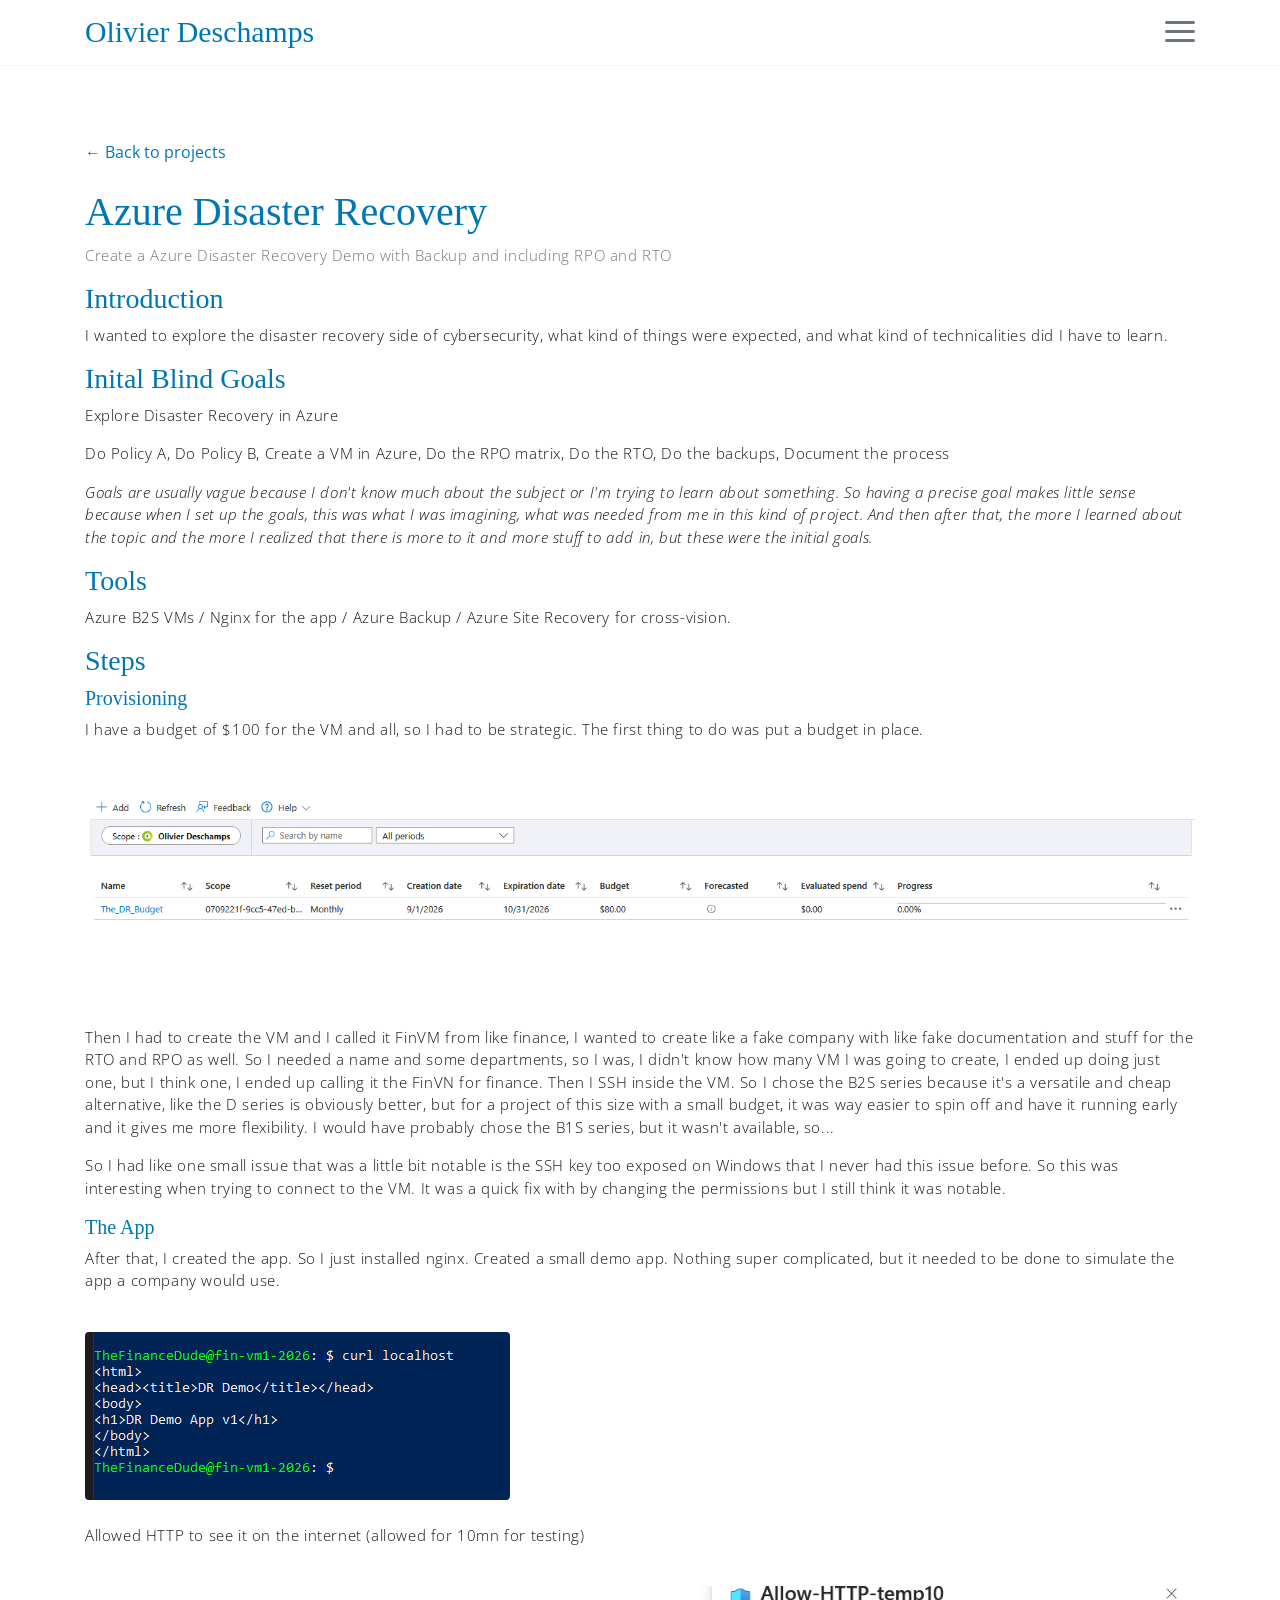
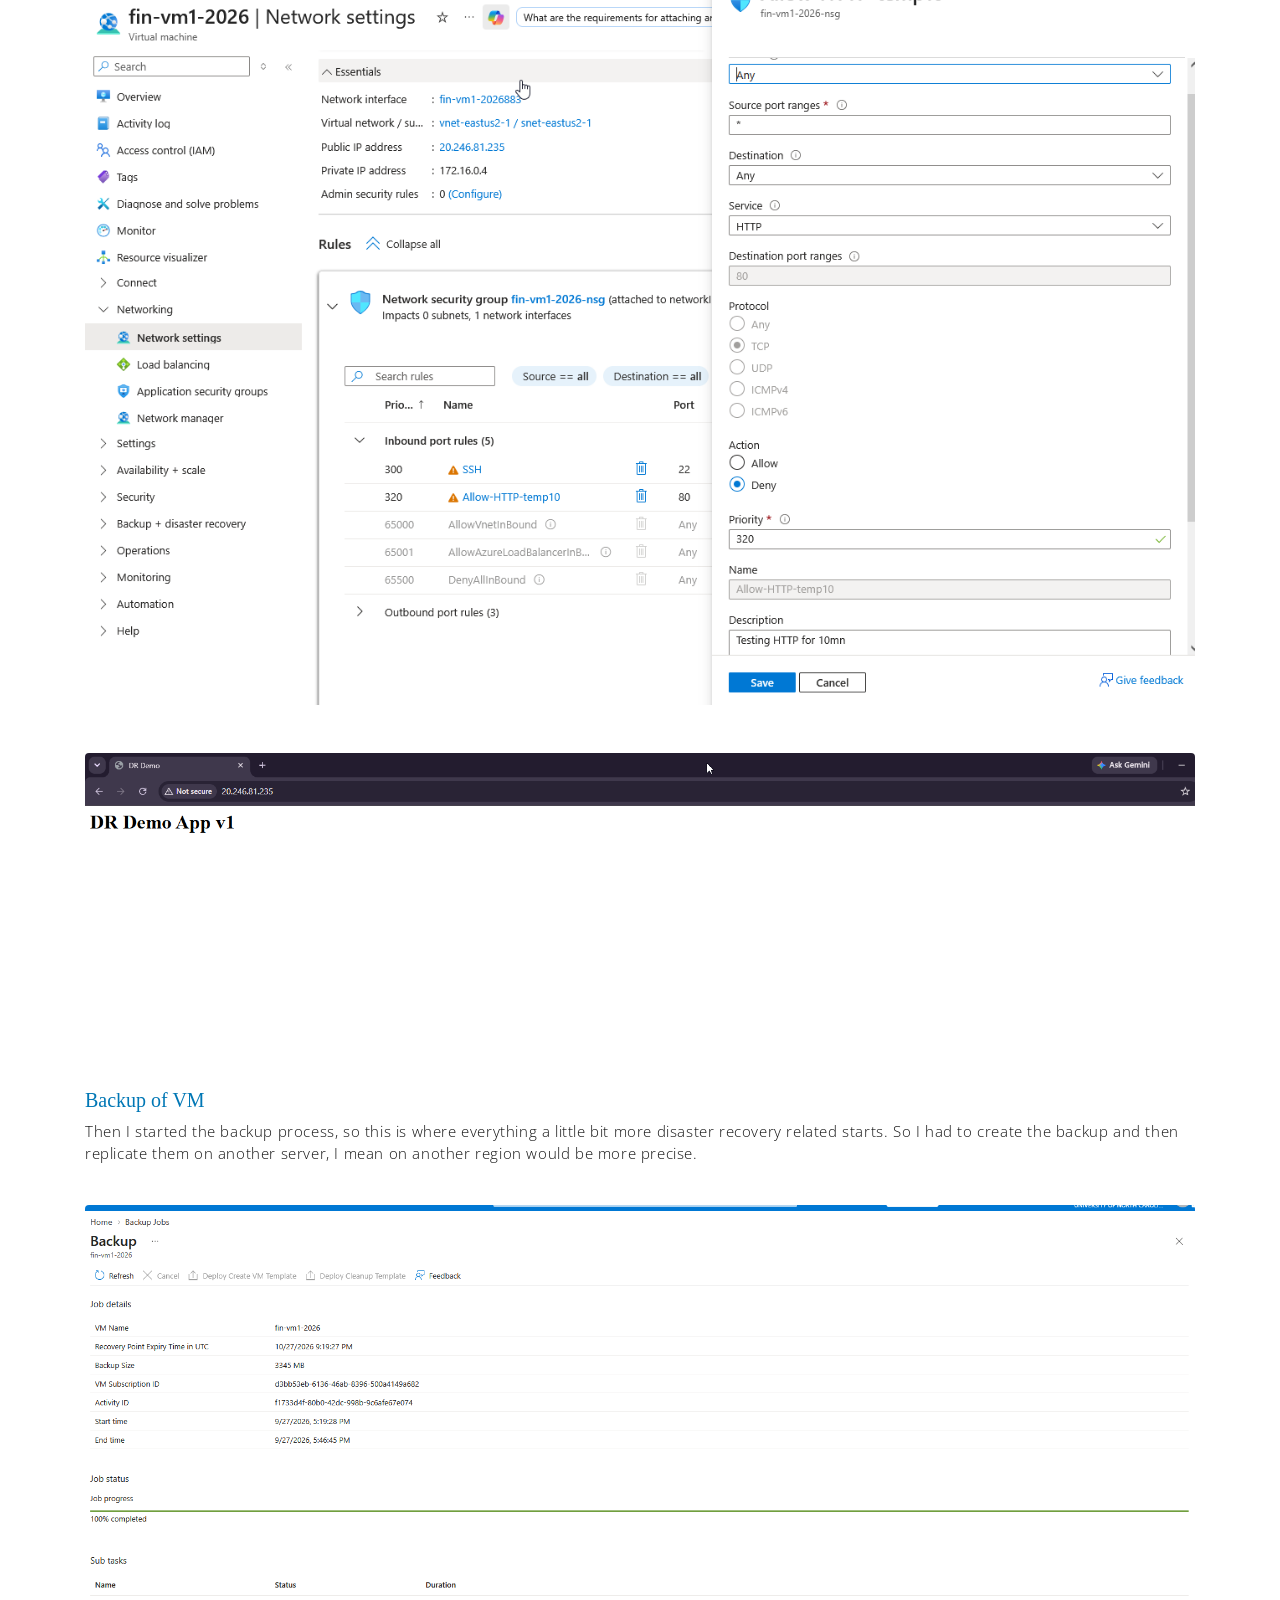
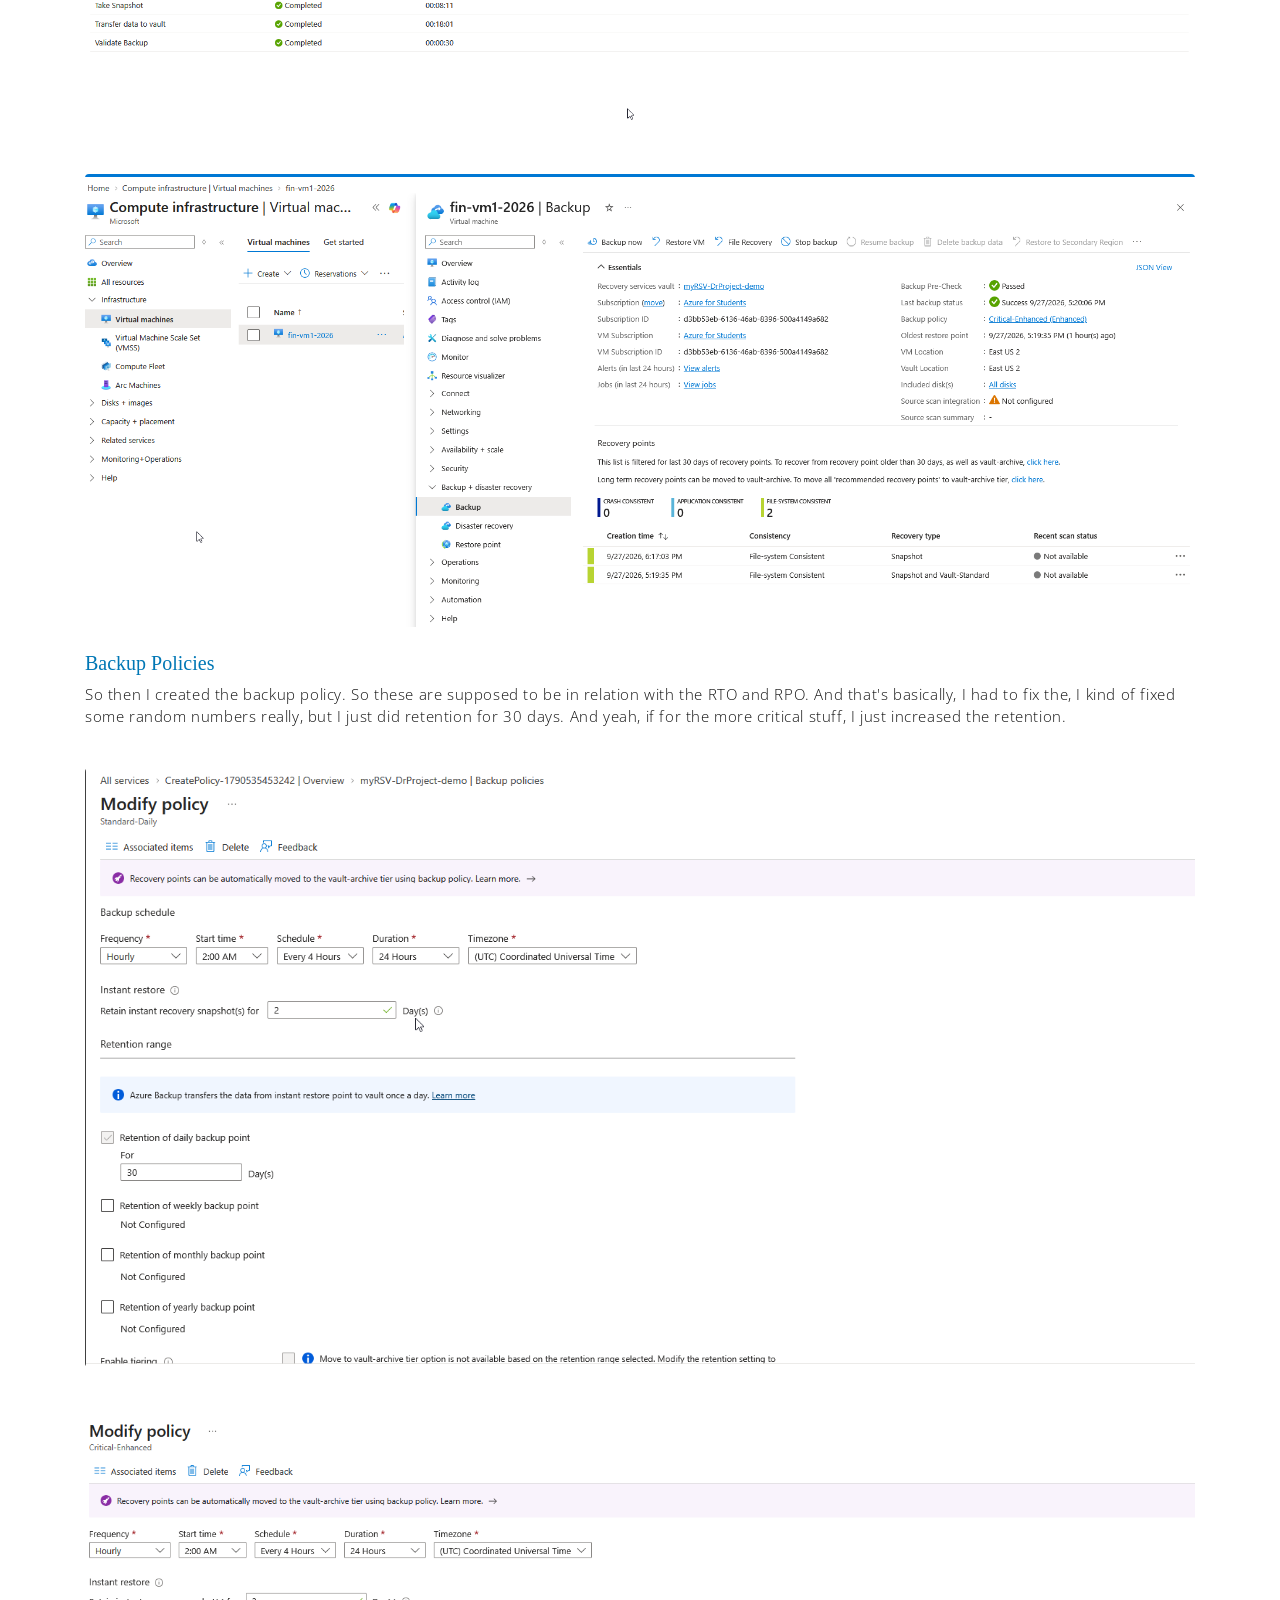
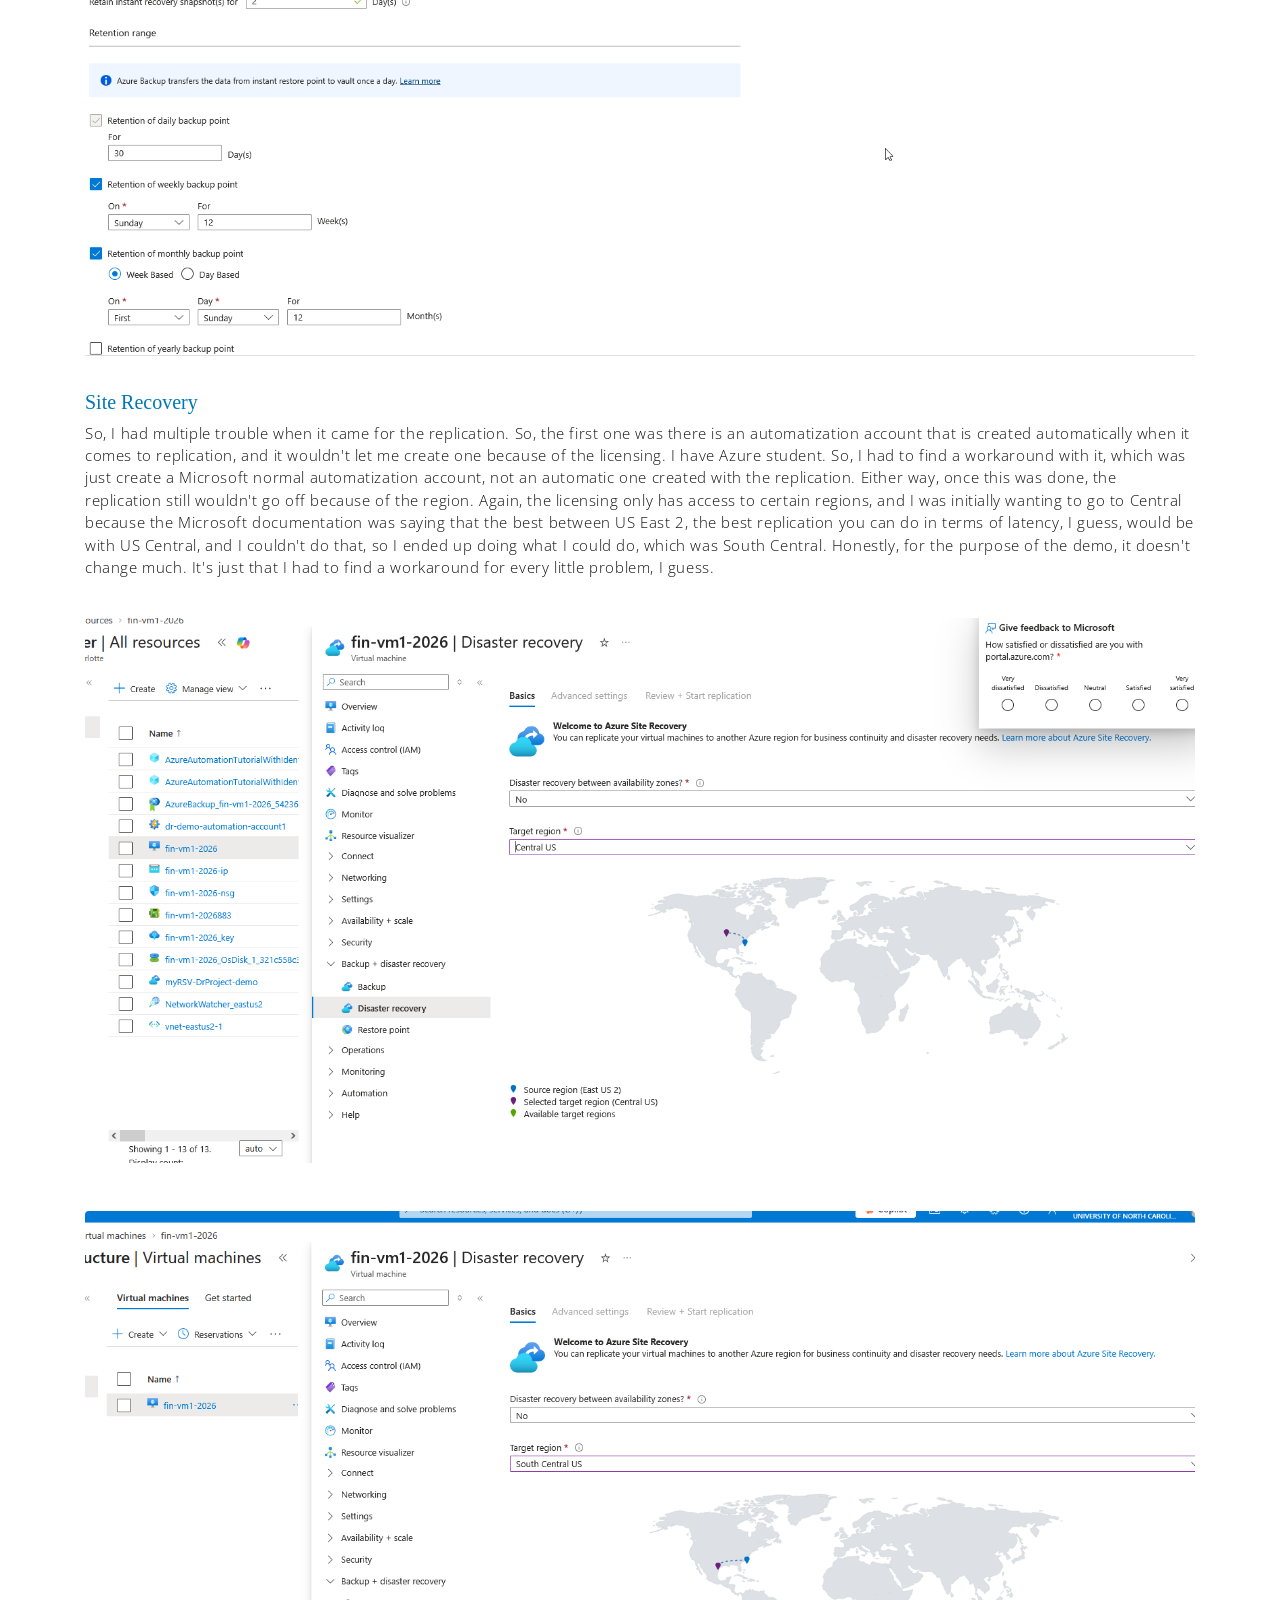
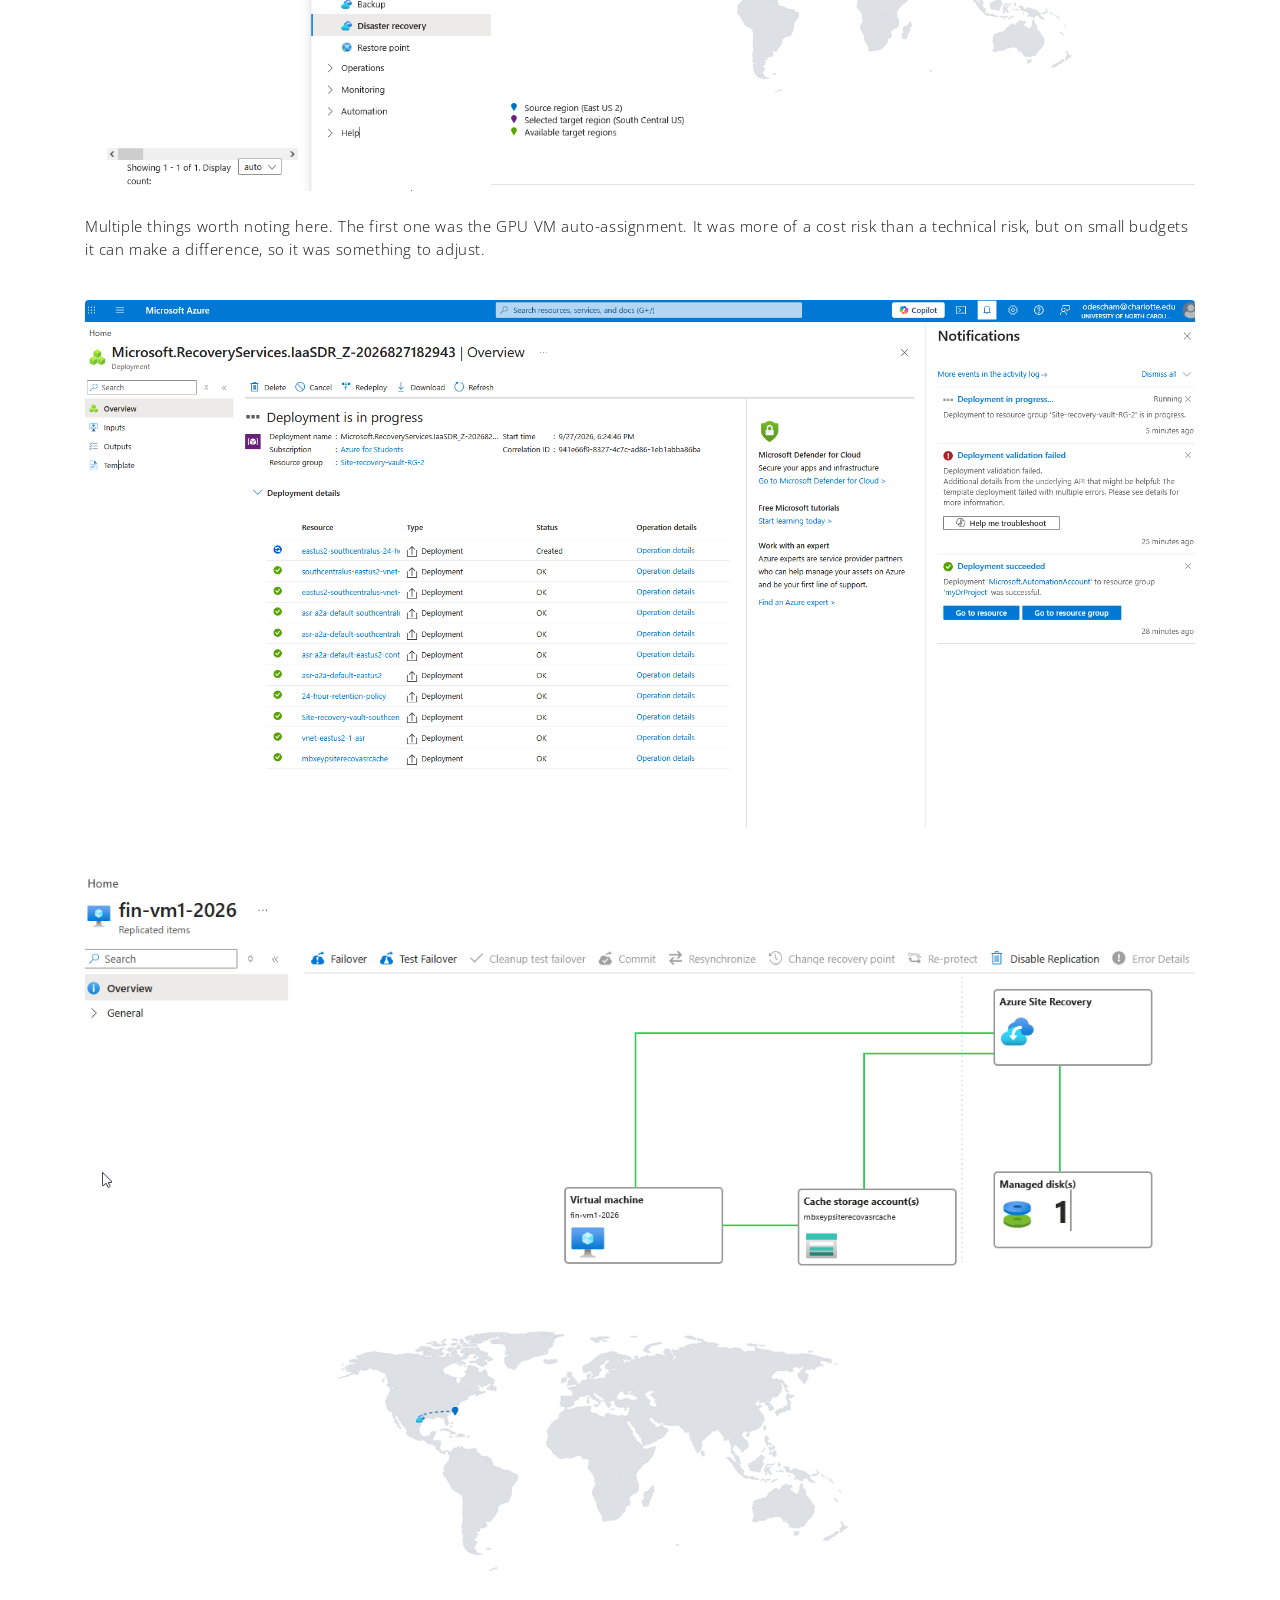
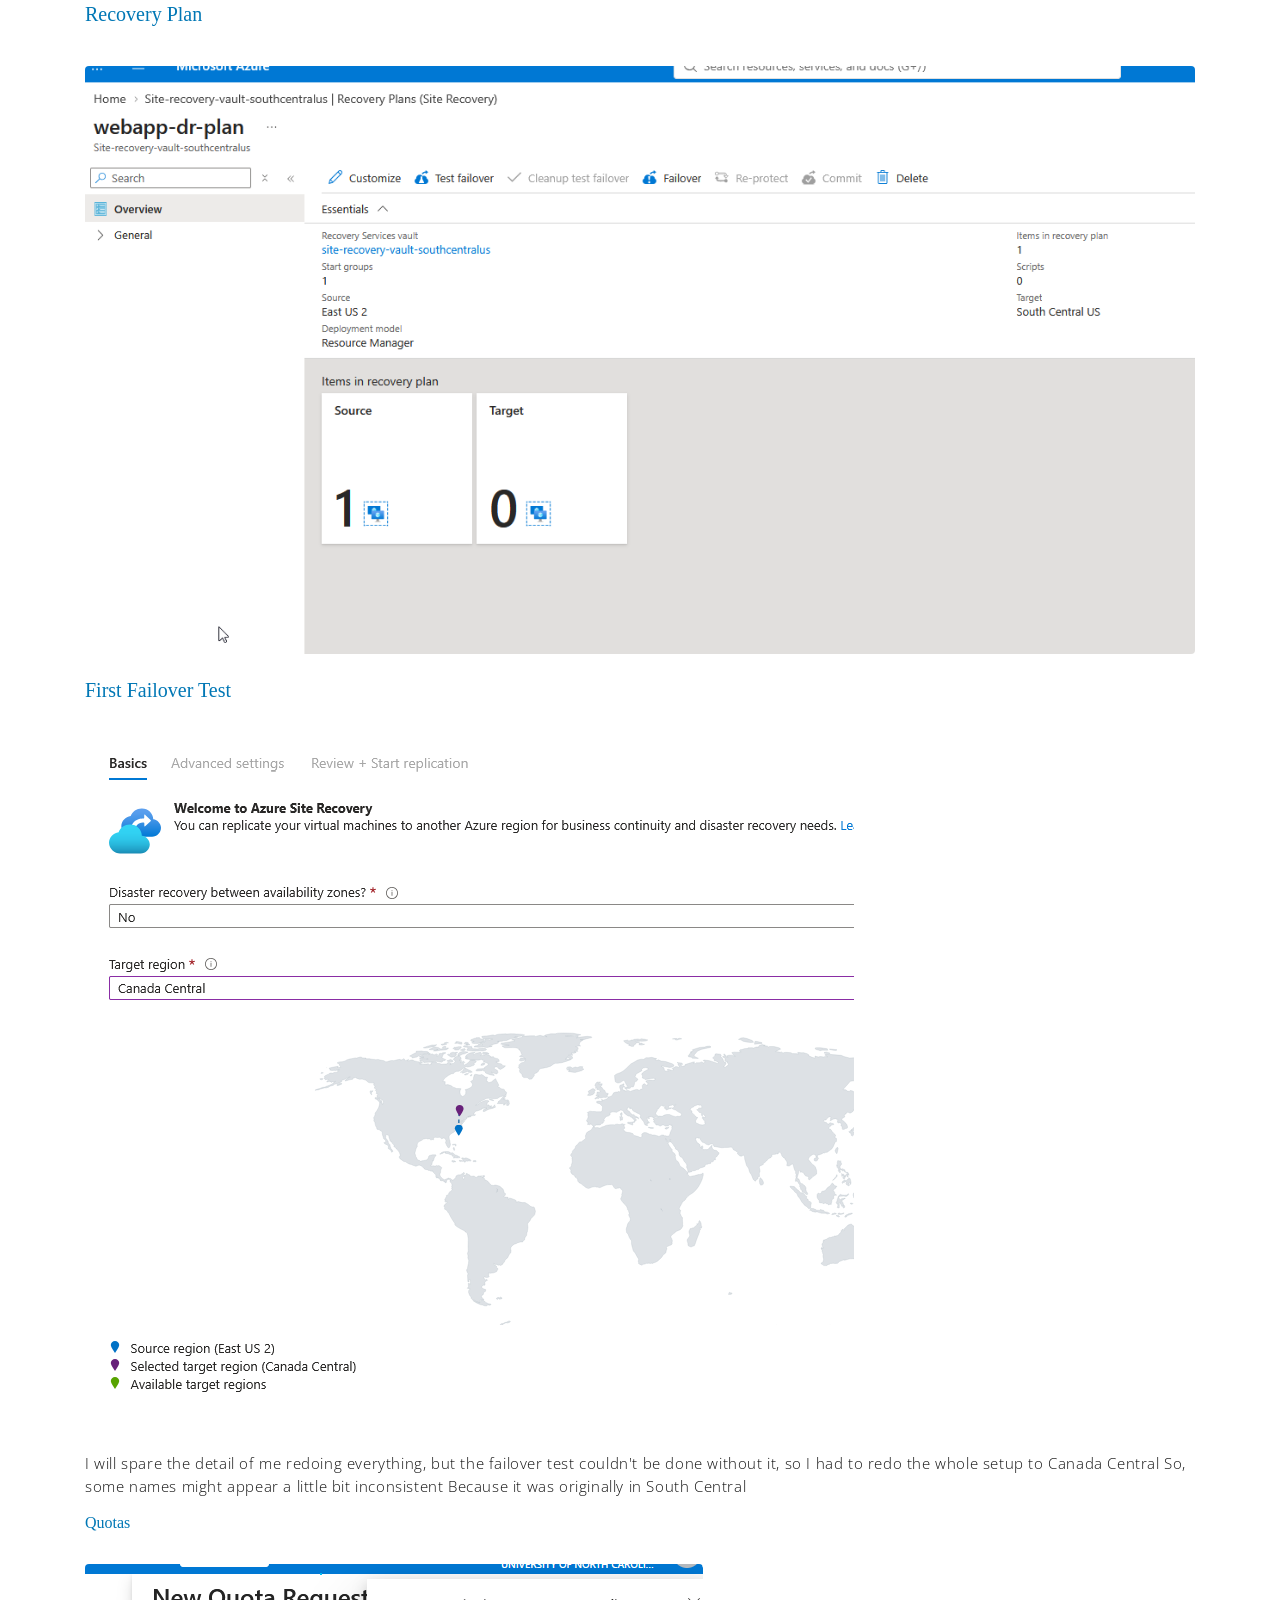
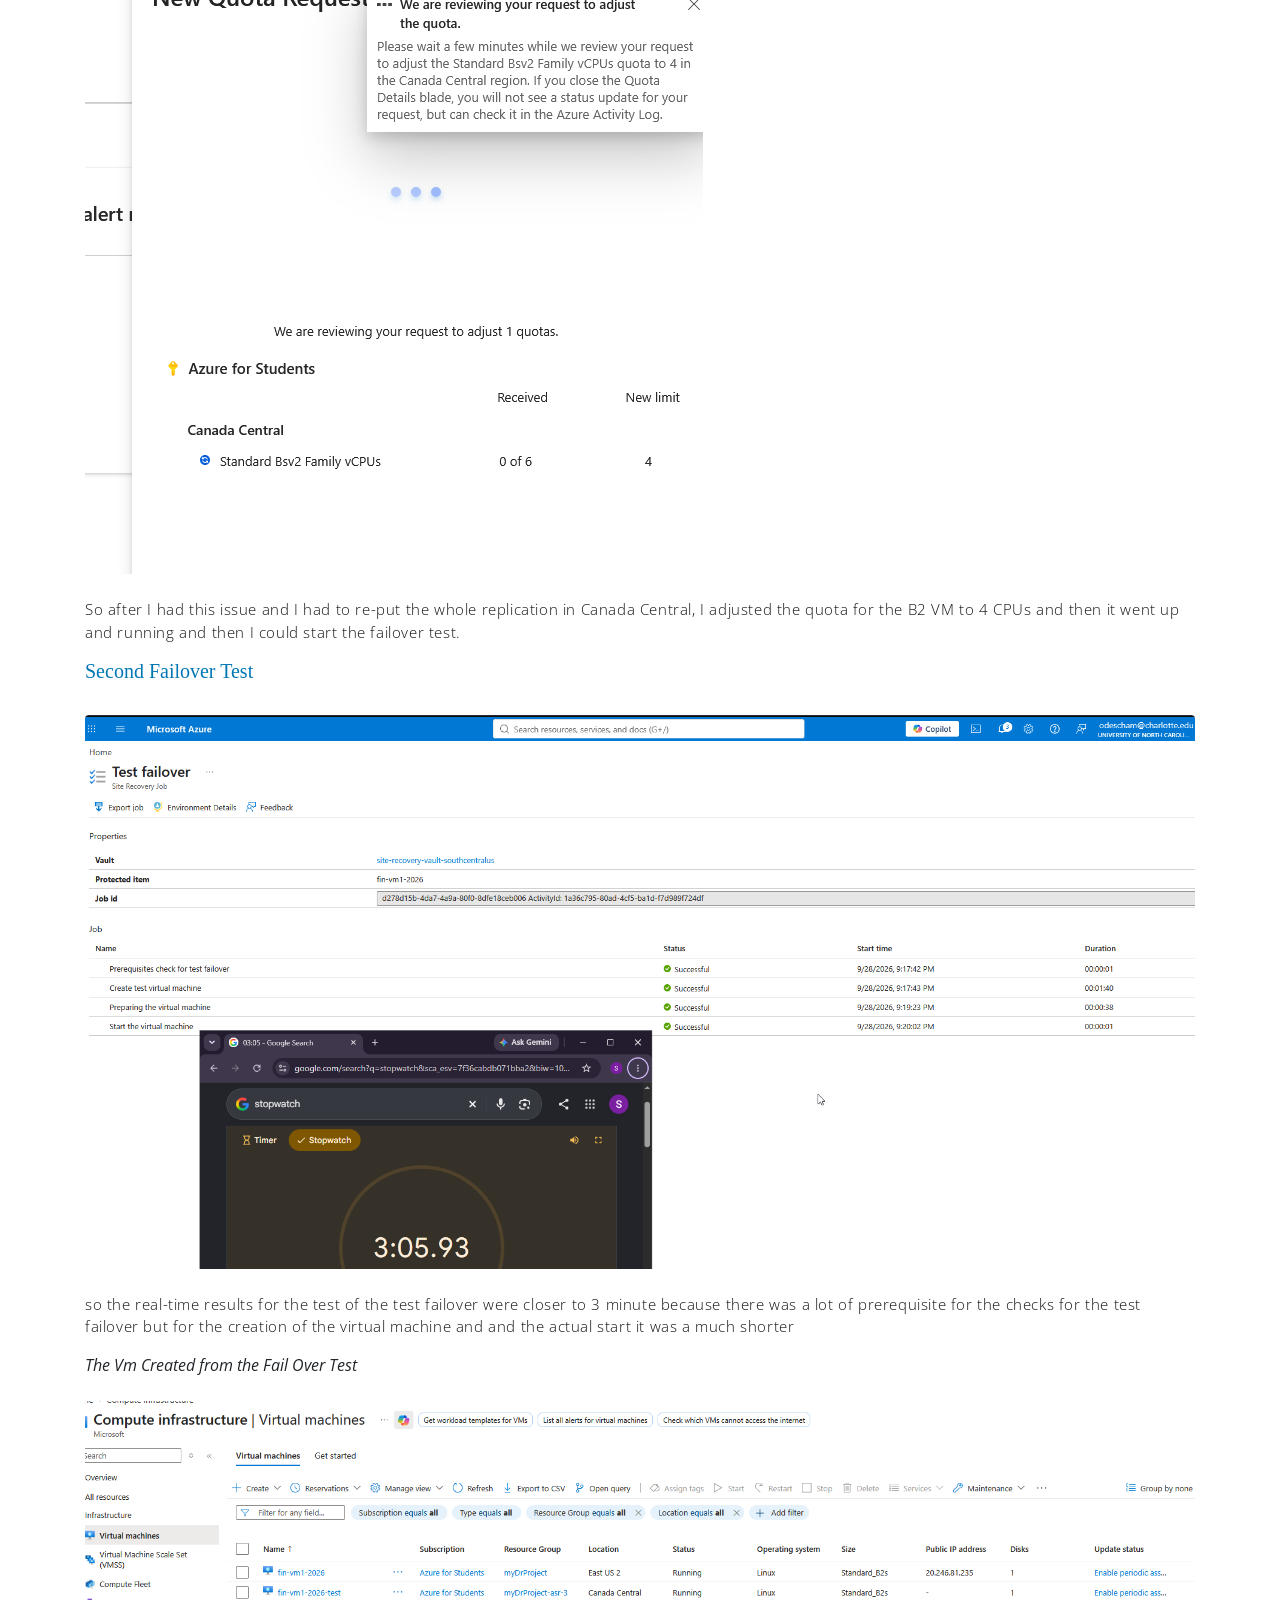
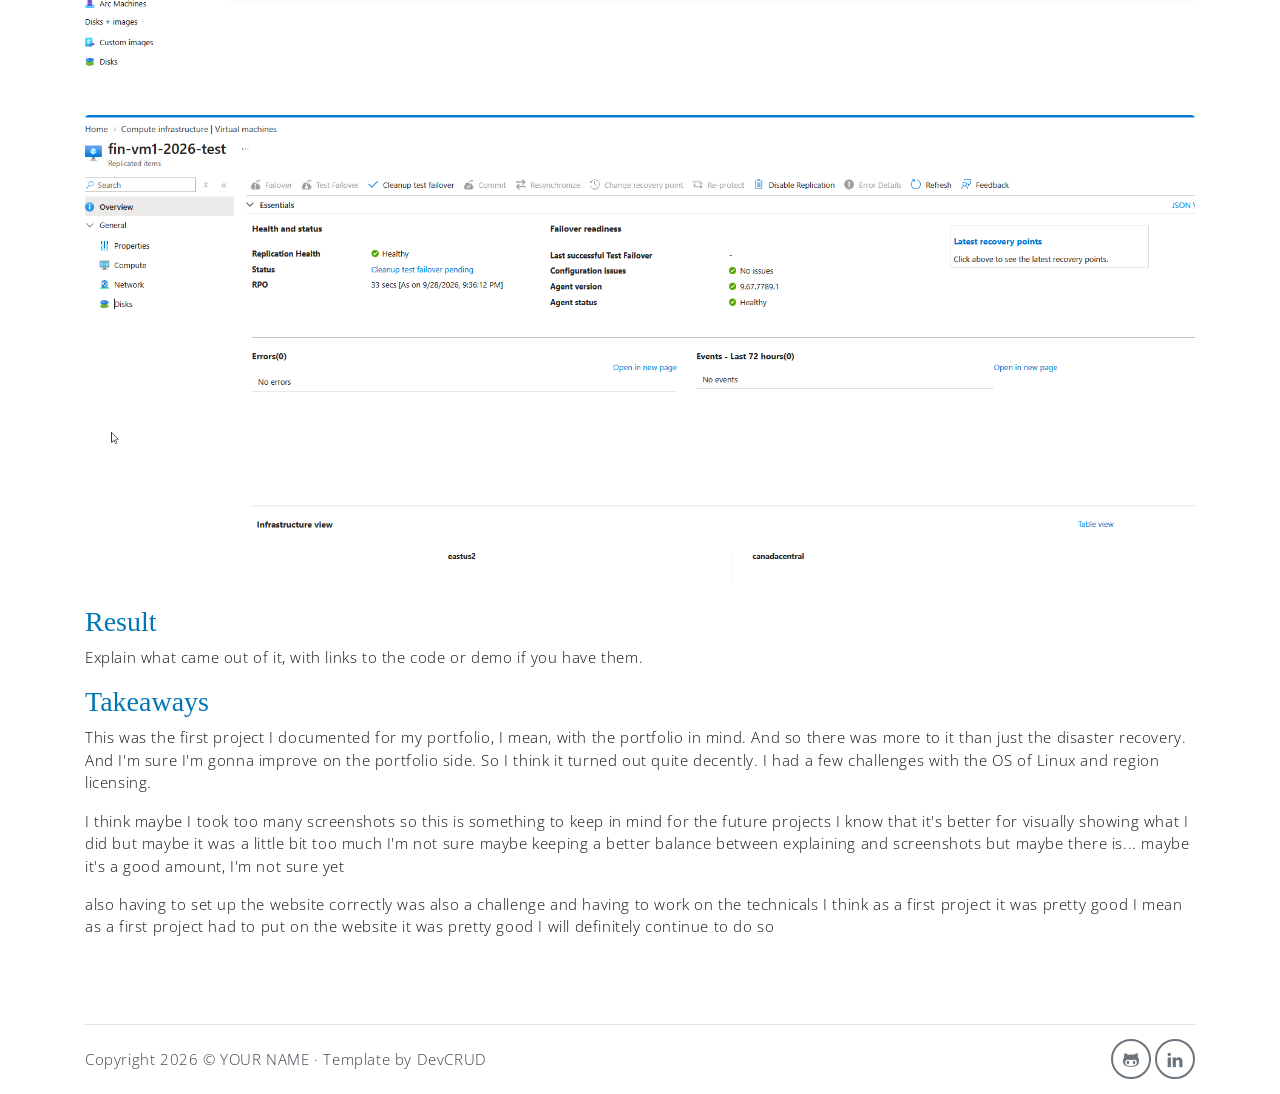
==== projects/Azure_Disaster_Recovery/index.html @ ae4eef15 "Rough Draft of the Azure DR Project Added More screenshots and Details. Needs Cleanup of Each Sectio" ====
<!DOCTYPE html>
<html lang="en">

<head>
    <meta charset="utf-8">
    <meta name="viewport" content="width=device-width, initial-scale=1, shrink-to-fit=no">
    <title>Azure Disaster Recovery | Olivier Deschamps</title>
    <link rel="stylesheet" href="../../assets/vendors/themify-icons/css/themify-icons.css">
    <link rel="stylesheet" href="../../assets/css/meyawo.css">
</head>

<body>

    <!-- Navbar: "affix" class is added by hand so it stays solid (no hero image on this page),
         and data-spy is removed because there's nothing to scroll-detect. -->
    <nav class="custom-navbar affix">
        <div class="container">
            <a class="logo" href="../../index.html">Olivier Deschamps</a>
            <ul class="nav">
                <li class="item"><a class="link" href="../../index.html">Home</a></li>
                <li class="item"><a class="link" href="../../index.html#about">About</a></li>
                <li class="item"><a class="link" href="../../index.html#portfolio">Projects</a></li>
                <li class="item"><a class="link" href="../../index.html#contact">Contact</a></li>
            </ul>
            <a href="javascript:void(0)" id="nav-toggle" class="hamburger hamburger--elastic">
                <div class="hamburger-box">
                    <div class="hamburger-inner"></div>
                </div>
            </a>
        </div>
    </nav>

    <!-- Project content: arrange this however you like -->
    <section class="section" style="padding-top: 140px;">
        <div class="container">
            <a href="../../index.html#portfolio">&larr; Back to projects</a>

            <h1 class="mt-4">Azure Disaster Recovery</h1>
            <p class="text-muted">Create a Azure Disaster Recovery Demo with Backup and including RPO and RTO</p>


            <h3>Introduction</h3>
            <p>I wanted to explore the disaster recovery side of cybersecurity, what kind of things were expected, and what kind of technicalities did I have to learn.</p>



            <h3>Inital Blind Goals</h3>
            <p>Explore Disaster Recovery in Azure</p>
            <p>Do Policy A, Do Policy B, Create a VM in Azure, Do the RPO matrix, Do the RTO, Do the backups, Document the process</p>
            <p><i>Goals are usually vague because I don't know much about the subject or I'm trying to learn about something. So having a precise goal makes little sense because when I set up the goals, this was what I was imagining, what was needed from me in this kind of project. And then after that, the more I learned about the topic and the more I realized that there is more to it and more stuff to add in, but these were the initial goals.</i></p>



            <h3>Tools</h3>
            <p> Azure B2S VMs / Nginx for the app / Azure Backup / Azure Site Recovery for cross-vision.</p>



            <h3>Steps</h3>

            <!-- Provisioning -->
            <h5>Provisioning</h5>
            <p>I have a budget of $100 for the VM and all, so I had to be strategic. The first thing to do was put a budget in place.</p>
            <img src="../Azure_Disaster_Recovery/assets/BudgetPic.png" class="img-fluid rounded my-4" alt="Project One screenshot">
            <p>Then I had to create the VM and I called it FinVM from like finance, I wanted to create like a fake company with like fake documentation and stuff for the RTO and RPO as well. So I needed a name and some departments, so I was, I didn't know how many VM I was going to create, I ended up doing just one, but I think one, I ended up calling it the FinVN for finance. Then I SSH inside the VM. 
            So I chose the B2S series because it's a versatile and cheap alternative, like the D series is obviously better, but for a project of this size with a small budget, it was way easier to spin off and have it running early and it gives me more flexibility. I would have probably chose the B1S series, but it wasn't available, so...</p>

            <p alt="SSH Issues">So I had like one small issue that was a little bit notable is the SSH key too exposed on Windows that I never had this issue before. So this was interesting when trying to connect to the VM. It was a quick fix with by changing the permissions but I still think it was notable.</p>

            <!-- App Section -->
            <h5>The App</h5>
            <p>After that, I created the app. So I just installed nginx. Created a small demo app. Nothing super complicated, but it needed to be done to simulate the app a company would use.</p>
            <img src="../Azure_Disaster_Recovery/assets/DemoApp.png" class="img-fluid rounded my-4" alt="Project One screenshot">

            <p>Allowed HTTP to see it on the internet (allowed for 10mn for testing)</p>
            
            <img src="../Azure_Disaster_Recovery/assets/AllowingHTTP.png" class="img-fluid rounded my-4" alt="Project One screenshot">
            <img src="../Azure_Disaster_Recovery/assets/ReleaseOnInternet.png" class="img-fluid rounded my-4" alt="Project One screenshot">
            

            <!-- Backup of the VM -->
            <h5>Backup of VM</h5>
            <p>Then I started the backup process, so this is where everything a little bit more disaster recovery related starts. So I had to create the backup and then replicate them on another server, I mean on another region would be more precise.</p>
            <img src="../Azure_Disaster_Recovery/assets/BackupOfVM2.png" class="img-fluid rounded my-4" alt="Project One screenshot">
            <img src="../Azure_Disaster_Recovery/assets/BackupsOfVM1.png" class="img-fluid rounded my-4" alt="Project One screenshot">


            <!-- Backup Policies -->
            <h5>Backup Policies</h5>

            <p>So then I created the backup policy. So these are supposed to be in relation with the RTO and RPO. And that's basically, I had to fix the, I kind of fixed some random numbers really, but I just did retention for 30 days. And yeah, if for the more critical stuff, I just increased the retention.</p>
            <img src="../Azure_Disaster_Recovery/assets/StandardDailyPolicy.png" class="img-fluid rounded my-4" alt="Project One screenshot">

            <img src="../Azure_Disaster_Recovery/assets/Critical-EnhancePolicy.png" class="img-fluid rounded my-4" alt="Project One screenshot">

            <!-- Sire Recovery Section -->
            <h5>Site Recovery</h5>

            <p>So, I had multiple trouble when it came for the replication. So, the first one was there is an automatization account that is created automatically when it comes to replication, and it wouldn't let me create one because of the licensing. 
            I have Azure student. So, I had to find a workaround with it, which was just create a Microsoft normal automatization account, not an automatic one created with the replication. Either way, once this was done, the replication still wouldn't go off because of the region. 
            Again, the licensing only has access to certain regions, and I was initially wanting to go to Central because the Microsoft documentation was saying that the best between US East 2, the best replication you can do in terms of latency, I guess, would be with US Central, and I couldn't do that, so I ended up doing what I could do, which was South Central. 
            Honestly, for the purpose of the demo, it doesn't change much. It's just that I had to find a workaround for every little problem, I guess.</p>

            <img src="../Azure_Disaster_Recovery/assets/What I wanted to do.png" class="img-fluid rounded my-4" alt="Project One screenshot">
            <img src="../Azure_Disaster_Recovery/assets/ActualReplication.png" class="img-fluid rounded my-4" alt="Project One screenshot">



            <p>Multiple things worth noting here. The first one was the GPU VM auto-assignment. It was more of a cost risk than a technical risk, but on small budgets it can make a difference, so it was something to adjust.</p>
            <img src="../Azure_Disaster_Recovery/assets/RecoveryServicesIaaSDR_Z.png" class="img-fluid rounded my-4" alt="Project One screenshot">

            <img src="../Azure_Disaster_Recovery/assets/replicationSouthCentral.png" class="img-fluid rounded my-4" alt="Project One screenshot">

            <!-- Recovery Plan Part -->
            <h5>Recovery Plan</h5>
            <p></p>
            
            <img src="../Azure_Disaster_Recovery/assets/SiteRecoveryDR.png" class="img-fluid rounded my-4" alt="Project One screenshot">    





            <!-- Fail of the First Failover test because of Cpus Issues  -->            
            <h5>First Failover Test</h5>
            <img src="../Azure_Disaster_Recovery/assets/ChangeToCanadaCentral.png" class="img-fluid rounded my-4" alt="Project One screenshot">
            <p>I will spare the detail of me redoing everything, but the failover test couldn't be done without it, so I had to redo the whole setup to Canada Central So, some names might appear a little bit inconsistent Because it was originally in South Central</p>
    


            


            <h6>Quotas</h6>
            <img src="../Azure_Disaster_Recovery/assets/AdjustingtheQuotas.png" class="img-fluid rounded my-4" alt="Project One screenshot">
            <p>So after I had this issue and I had to re-put the whole replication in Canada Central, I adjusted the quota for the B2 VM to 4 CPUs and then it went up and running and then I could start the failover test.</p>


            <!-- Second Fail Over Test -->
            <h5>Second Failover Test</h5>

            <img src="../Azure_Disaster_Recovery/assets/FailOverTestFinal.png" class="img-fluid rounded my-4" alt="Project One screenshot">
            <p>so the real-time results for the test of the test failover were closer to 3 minute because there was a lot of prerequisite for the checks for the test failover but for the creation of the virtual machine and and the actual start it was a much shorter</p>

            <i>The Vm Created from the Fail Over Test</i>
            <img src="../Azure_Disaster_Recovery/assets/FailOverTest2.png" class="img-fluid rounded my-4" alt="Project One screenshot">
            <img src="../Azure_Disaster_Recovery/assets/FailOverTest3.png" class="img-fluid rounded my-4" alt="Project One screenshot">

            <h3>Result</h3>
            <p>Explain what came out of it, with links to the code or demo if you have them.</p>




            <h3>Takeaways</h3>
            <p>This was the first project I documented for my portfolio, I mean, with the portfolio in mind. And so there was more to it than just the disaster recovery. And I'm sure I'm gonna improve on the portfolio side. So I think it turned out quite decently. I had a few challenges with the OS of Linux and region licensing. </p>
            <p>I think maybe I took too many screenshots so this is something to keep in mind for the future projects I know that it's better for visually showing what I did but maybe it was a little bit too much I'm not sure maybe keeping a better balance between explaining and screenshots but maybe there is... maybe it's a good amount, I'm not sure yet</p>
            
            <p>also having to set up the website correctly was also a challenge and having to work on the technicals I think as a first project it was pretty good I mean as a first project had to put on the website it was pretty good I will definitely continue to do so</p>

        </div>
    </section>

    <!-- Footer -->
    <div class="container">
        <footer class="footer">
            <p class="mb-0">Copyright
                <script>document.write(new Date().getFullYear())</script> &copy; YOUR NAME
                &middot; Template by <a href="http://www.devcrud.com">DevCRUD</a>
            </p>
            <div class="social-links text-right m-auto ml-sm-auto">
                <a href="https://github.com/YOUR-USERNAME" class="link"><i class="ti-github"></i></a>
                <a href="https://www.linkedin.com/in/YOUR-PROFILE" class="link"><i class="ti-linkedin"></i></a>
            </div>
        </footer>
    </div>

    <script src="../../assets/vendors/jquery/jquery-3.4.1.js"></script>
    <script src="../../assets/vendors/bootstrap/bootstrap.bundle.js"></script>
    <script src="../../assets/js/meyawo.js"></script>

</body>

</html>
---- assets/vendors/themify-icons/css/themify-icons.css ----
@font-face {
	font-family: 'themify';
	src:url("../fonts/themify.eot?-fvbane");
	src:url("../fonts/themify.eot?#iefix-fvbane") format("embedded-opentype"),
		url("../fonts/themify.woff?-fvbane") format("woff"),
		url("../fonts/themify.ttf?-fvbane") format("truetype"),
		url("../fonts/themify.svg?-fvbane#themify") format("svg");
	font-weight: normal;
	font-style: normal;
}

[class^="ti-"], [class*=" ti-"] {
	font-family: 'themify';
	speak: none;
	font-style: normal;
	font-weight: normal;
	font-variant: normal;
	text-transform: none;
	line-height: 1;

	/* Better Font Rendering =========== */
	-webkit-font-smoothing: antialiased;
	-moz-osx-font-smoothing: grayscale;
}

.ti-wand:before {
	content: "\e600";
}
.ti-volume:before {
	content: "\e601";
}
.ti-user:before {
	content: "\e602";
}
.ti-unlock:before {
	content: "\e603";
}
.ti-unlink:before {
	content: "\e604";
}
.ti-trash:before {
	content: "\e605";
}
.ti-thought:before {
	content: "\e606";
}
.ti-target:before {
	content: "\e607";
}
.ti-tag:before {
	content: "\e608";
}
.ti-tablet:before {
	content: "\e609";
}
.ti-star:before {
	content: "\e60a";
}
.ti-spray:before {
	content: "\e60b";
}
.ti-signal:before {
	content: "\e60c";
}
.ti-shopping-cart:before {
	content: "\e60d";
}
.ti-shopping-cart-full:before {
	content: "\e60e";
}
.ti-settings:before {
	content: "\e60f";
}
.ti-search:before {
	content: "\e610";
}
.ti-zoom-in:before {
	content: "\e611";
}
.ti-zoom-out:before {
	content: "\e612";
}
.ti-cut:before {
	content: "\e613";
}
.ti-ruler:before {
	content: "\e614";
}
.ti-ruler-pencil:before {
	content: "\e615";
}
.ti-ruler-alt:before {
	content: "\e616";
}
.ti-bookmark:before {
	content: "\e617";
}
.ti-bookmark-alt:before {
	content: "\e618";
}
.ti-reload:before {
	content: "\e619";
}
.ti-plus:before {
	content: "\e61a";
}
.ti-pin:before {
	content: "\e61b";
}
.ti-pencil:before {
	content: "\e61c";
}
.ti-pencil-alt:before {
	content: "\e61d";
}
.ti-paint-roller:before {
	content: "\e61e";
}
.ti-paint-bucket:before {
	content: "\e61f";
}
.ti-na:before {
	content: "\e620";
}
.ti-mobile:before {
	content: "\e621";
}
.ti-minus:before {
	content: "\e622";
}
.ti-medall:before {
	content: "\e623";
}
.ti-medall-alt:before {
	content: "\e624";
}
.ti-marker:before {
	content: "\e625";
}
.ti-marker-alt:before {
	content: "\e626";
}
.ti-arrow-up:before {
	content: "\e627";
}
.ti-arrow-right:before {
	content: "\e628";
}
.ti-arrow-left:before {
	content: "\e629";
}
.ti-arrow-down:before {
	content: "\e62a";
}
.ti-lock:before {
	content: "\e62b";
}
.ti-location-arrow:before {
	content: "\e62c";
}
.ti-link:before {
	content: "\e62d";
}
.ti-layout:before {
	content: "\e62e";
}
.ti-layers:before {
	content: "\e62f";
}
.ti-layers-alt:before {
	content: "\e630";
}
.ti-key:before {
	content: "\e631";
}
.ti-import:before {
	content: "\e632";
}
.ti-image:before {
	content: "\e633";
}
.ti-heart:before {
	content: "\e634";
}
.ti-heart-broken:before {
	content: "\e635";
}
.ti-hand-stop:before {
	content: "\e636";
}
.ti-hand-open:before {
	content: "\e637";
}
.ti-hand-drag:before {
	content: "\e638";
}
.ti-folder:before {
	content: "\e639";
}
.ti-flag:before {
	content: "\e63a";
}
.ti-flag-alt:before {
	content: "\e63b";
}
.ti-flag-alt-2:before {
	content: "\e63c";
}
.ti-eye:before {
	content: "\e63d";
}
.ti-export:before {
	content: "\e63e";
}
.ti-exchange-vertical:before {
	content: "\e63f";
}
.ti-desktop:before {
	content: "\e640";
}
.ti-cup:before {
	content: "\e641";
}
.ti-crown:before {
	content: "\e642";
}
.ti-comments:before {
	content: "\e643";
}
.ti-comment:before {
	content: "\e644";
}
.ti-comment-alt:before {
	content: "\e645";
}
.ti-close:before {
	content: "\e646";
}
.ti-clip:before {
	content: "\e647";
}
.ti-angle-up:before {
	content: "\e648";
}
.ti-angle-right:before {
	content: "\e649";
}
.ti-angle-left:before {
	content: "\e64a";
}
.ti-angle-down:before {
	content: "\e64b";
}
.ti-check:before {
	content: "\e64c";
}
.ti-check-box:before {
	content: "\e64d";
}
.ti-camera:before {
	content: "\e64e";
}
.ti-announcement:before {
	content: "\e64f";
}
.ti-brush:before {
	content: "\e650";
}
.ti-briefcase:before {
	content: "\e651";
}
.ti-bolt:before {
	content: "\e652";
}
.ti-bolt-alt:before {
	content: "\e653";
}
.ti-blackboard:before {
	content: "\e654";
}
.ti-bag:before {
	content: "\e655";
}
.ti-move:before {
	content: "\e656";
}
.ti-arrows-vertical:before {
	content: "\e657";
}
.ti-arrows-horizontal:before {
	content: "\e658";
}
.ti-fullscreen:before {
	content: "\e659";
}
.ti-arrow-top-right:before {
	content: "\e65a";
}
.ti-arrow-top-left:before {
	content: "\e65b";
}
.ti-arrow-circle-up:before {
	content: "\e65c";
}
.ti-arrow-circle-right:before {
	content: "\e65d";
}
.ti-arrow-circle-left:before {
	content: "\e65e";
}
.ti-arrow-circle-down:before {
	content: "\e65f";
}
.ti-angle-double-up:before {
	content: "\e660";
}
.ti-angle-double-right:before {
	content: "\e661";
}
.ti-angle-double-left:before {
	content: "\e662";
}
.ti-angle-double-down:before {
	content: "\e663";
}
.ti-zip:before {
	content: "\e664";
}
.ti-world:before {
	content: "\e665";
}
.ti-wheelchair:before {
	content: "\e666";
}
.ti-view-list:before {
	content: "\e667";
}
.ti-view-list-alt:before {
	content: "\e668";
}
.ti-view-grid:before {
	content: "\e669";
}
.ti-uppercase:before {
	content: "\e66a";
}
.ti-upload:before {
	content: "\e66b";
}
.ti-underline:before {
	content: "\e66c";
}
.ti-truck:before {
	content: "\e66d";
}
.ti-timer:before {
	content: "\e66e";
}
.ti-ticket:before {
	content: "\e66f";
}
.ti-thumb-up:before {
	content: "\e670";
}
.ti-thumb-down:before {
	content: "\e671";
}
.ti-text:before {
	content: "\e672";
}
.ti-stats-up:before {
	content: "\e673";
}
.ti-stats-down:before {
	content: "\e674";
}
.ti-split-v:before {
	content: "\e675";
}
.ti-split-h:before {
	content: "\e676";
}
.ti-smallcap:before {
	content: "\e677";
}
.ti-shine:before {
	content: "\e678";
}
.ti-shift-right:before {
	content: "\e679";
}
.ti-shift-left:before {
	content: "\e67a";
}
.ti-shield:before {
	content: "\e67b";
}
.ti-notepad:before {
	content: "\e67c";
}
.ti-server:before {
	content: "\e67d";
}
.ti-quote-right:before {
	content: "\e67e";
}
.ti-quote-left:before {
	content: "\e67f";
}
.ti-pulse:before {
	content: "\e680";
}
.ti-printer:before {
	content: "\e681";
}
.ti-power-off:before {
	content: "\e682";
}
.ti-plug:before {
	content: "\e683";
}
.ti-pie-chart:before {
	content: "\e684";
}
.ti-paragraph:before {
	content: "\e685";
}
.ti-panel:before {
	content: "\e686";
}
.ti-package:before {
	content: "\e687";
}
.ti-music:before {
	content: "\e688";
}
.ti-music-alt:before {
	content: "\e689";
}
.ti-mouse:before {
	content: "\e68a";
}
.ti-mouse-alt:before {
	content: "\e68b";
}
.ti-money:before {
	content: "\e68c";
}
.ti-microphone:before {
	content: "\e68d";
}
.ti-menu:before {
	content: "\e68e";
}
.ti-menu-alt:before {
	content: "\e68f";
}
.ti-map:before {
	content: "\e690";
}
.ti-map-alt:before {
	content: "\e691";
}
.ti-loop:before {
	content: "\e692";
}
.ti-location-pin:before {
	content: "\e693";
}
.ti-list:before {
	content: "\e694";
}
.ti-light-bulb:before {
	content: "\e695";
}
.ti-Italic:before {
	content: "\e696";
}
.ti-info:before {
	content: "\e697";
}
.ti-infinite:before {
	content: "\e698";
}
.ti-id-badge:before {
	content: "\e699";
}
.ti-hummer:before {
	content: "\e69a";
}
.ti-home:before {
	content: "\e69b";
}
.ti-help:before {
	content: "\e69c";
}
.ti-headphone:before {
	content: "\e69d";
}
.ti-harddrives:before {
	content: "\e69e";
}
.ti-harddrive:before {
	content: "\e69f";
}
.ti-gift:before {
	content: "\e6a0";
}
.ti-game:before {
	content: "\e6a1";
}
.ti-filter:before {
	content: "\e6a2";
}
.ti-files:before {
	content: "\e6a3";
}
.ti-file:before {
	content: "\e6a4";
}
.ti-eraser:before {
	content: "\e6a5";
}
.ti-envelope:before {
	content: "\e6a6";
}
.ti-download:before {
	content: "\e6a7";
}
.ti-direction:before {
	content: "\e6a8";
}
.ti-direction-alt:before {
	content: "\e6a9";
}
.ti-dashboard:before {
	content: "\e6aa";
}
.ti-control-stop:before {
	content: "\e6ab";
}
.ti-control-shuffle:before {
	content: "\e6ac";
}
.ti-control-play:before {
	content: "\e6ad";
}
.ti-control-pause:before {
	content: "\e6ae";
}
.ti-control-forward:before {
	content: "\e6af";
}
.ti-control-backward:before {
	content: "\e6b0";
}
.ti-cloud:before {
	content: "\e6b1";
}
.ti-cloud-up:before {
	content: "\e6b2";
}
.ti-cloud-down:before {
	content: "\e6b3";
}
.ti-clipboard:before {
	content: "\e6b4";
}
.ti-car:before {
	content: "\e6b5";
}
.ti-calendar:before {
	content: "\e6b6";
}
.ti-book:before {
	content: "\e6b7";
}
.ti-bell:before {
	content: "\e6b8";
}
.ti-basketball:before {
	content: "\e6b9";
}
.ti-bar-chart:before {
	content: "\e6ba";
}
.ti-bar-chart-alt:before {
	content: "\e6bb";
}
.ti-back-right:before {
	content: "\e6bc";
}
.ti-back-left:before {
	content: "\e6bd";
}
.ti-arrows-corner:before {
	content: "\e6be";
}
.ti-archive:before {
	content: "\e6bf";
}
.ti-anchor:before {
	content: "\e6c0";
}
.ti-align-right:before {
	content: "\e6c1";
}
.ti-align-left:before {
	content: "\e6c2";
}
.ti-align-justify:before {
	content: "\e6c3";
}
.ti-align-center:before {
	content: "\e6c4";
}
.ti-alert:before {
	content: "\e6c5";
}
.ti-alarm-clock:before {
	content: "\e6c6";
}
.ti-agenda:before {
	content: "\e6c7";
}
.ti-write:before {
	content: "\e6c8";
}
.ti-window:before {
	content: "\e6c9";
}
.ti-widgetized:before {
	content: "\e6ca";
}
.ti-widget:before {
	content: "\e6cb";
}
.ti-widget-alt:before {
	content: "\e6cc";
}
.ti-wallet:before {
	content: "\e6cd";
}
.ti-video-clapper:before {
	content: "\e6ce";
}
.ti-video-camera:before {
	content: "\e6cf";
}
.ti-vector:before {
	content: "\e6d0";
}
.ti-themify-logo:before {
	content: "\e6d1";
}
.ti-themify-favicon:before {
	content: "\e6d2";
}
.ti-themify-favicon-alt:before {
	content: "\e6d3";
}
.ti-support:before {
	content: "\e6d4";
}
.ti-stamp:before {
	content: "\e6d5";
}
.ti-split-v-alt:before {
	content: "\e6d6";
}
.ti-slice:before {
	content: "\e6d7";
}
.ti-shortcode:before {
	content: "\e6d8";
}
.ti-shift-right-alt:before {
	content: "\e6d9";
}
.ti-shift-left-alt:before {
	content: "\e6da";
}
.ti-ruler-alt-2:before {
	content: "\e6db";
}
.ti-receipt:before {
	content: "\e6dc";
}
.ti-pin2:before {
	content: "\e6dd";
}
.ti-pin-alt:before {
	content: "\e6de";
}
.ti-pencil-alt2:before {
	content: "\e6df";
}
.ti-palette:before {
	content: "\e6e0";
}
.ti-more:before {
	content: "\e6e1";
}
.ti-more-alt:before {
	content: "\e6e2";
}
.ti-microphone-alt:before {
	content: "\e6e3";
}
.ti-magnet:before {
	content: "\e6e4";
}
.ti-line-double:before {
	content: "\e6e5";
}
.ti-line-dotted:before {
	content: "\e6e6";
}
.ti-line-dashed:before {
	content: "\e6e7";
}
.ti-layout-width-full:before {
	content: "\e6e8";
}
.ti-layout-width-default:before {
	content: "\e6e9";
}
.ti-layout-width-default-alt:before {
	content: "\e6ea";
}
.ti-layout-tab:before {
	content: "\e6eb";
}
.ti-layout-tab-window:before {
	content: "\e6ec";
}
.ti-layout-tab-v:before {
	content: "\e6ed";
}
.ti-layout-tab-min:before {
	content: "\e6ee";
}
.ti-layout-slider:before {
	content: "\e6ef";
}
.ti-layout-slider-alt:before {
	content: "\e6f0";
}
.ti-layout-sidebar-right:before {
	content: "\e6f1";
}
.ti-layout-sidebar-none:before {
	content: "\e6f2";
}
.ti-layout-sidebar-left:before {
	content: "\e6f3";
}
.ti-layout-placeholder:before {
	content: "\e6f4";
}
.ti-layout-menu:before {
	content: "\e6f5";
}
.ti-layout-menu-v:before {
	content: "\e6f6";
}
.ti-layout-menu-separated:before {
	content: "\e6f7";
}
.ti-layout-menu-full:before {
	content: "\e6f8";
}
.ti-layout-media-right-alt:before {
	content: "\e6f9";
}
.ti-layout-media-right:before {
	content: "\e6fa";
}
.ti-layout-media-overlay:before {
	content: "\e6fb";
}
.ti-layout-media-overlay-alt:before {
	content: "\e6fc";
}
.ti-layout-media-overlay-alt-2:before {
	content: "\e6fd";
}
.ti-layout-media-left-alt:before {
	content: "\e6fe";
}
.ti-layout-media-left:before {
	content: "\e6ff";
}
.ti-layout-media-center-alt:before {
	content: "\e700";
}
.ti-layout-media-center:before {
	content: "\e701";
}
.ti-layout-list-thumb:before {
	content: "\e702";
}
.ti-layout-list-thumb-alt:before {
	content: "\e703";
}
.ti-layout-list-post:before {
	content: "\e704";
}
.ti-layout-list-large-image:before {
	content: "\e705";
}
.ti-layout-line-solid:before {
	content: "\e706";
}
.ti-layout-grid4:before {
	content: "\e707";
}
.ti-layout-grid3:before {
	content: "\e708";
}
.ti-layout-grid2:before {
	content: "\e709";
}
.ti-layout-grid2-thumb:before {
	content: "\e70a";
}
.ti-layout-cta-right:before {
	content: "\e70b";
}
.ti-layout-cta-left:before {
	content: "\e70c";
}
.ti-layout-cta-center:before {
	content: "\e70d";
}
.ti-layout-cta-btn-right:before {
	content: "\e70e";
}
.ti-layout-cta-btn-left:before {
	content: "\e70f";
}
.ti-layout-column4:before {
	content: "\e710";
}
.ti-layout-column3:before {
	content: "\e711";
}
.ti-layout-column2:before {
	content: "\e712";
}
.ti-layout-accordion-separated:before {
	content: "\e713";
}
.ti-layout-accordion-merged:before {
	content: "\e714";
}
.ti-layout-accordion-list:before {
	content: "\e715";
}
.ti-ink-pen:before {
	content: "\e716";
}
.ti-info-alt:before {
	content: "\e717";
}
.ti-help-alt:before {
	content: "\e718";
}
.ti-headphone-alt:before {
	content: "\e719";
}
.ti-hand-point-up:before {
	content: "\e71a";
}
.ti-hand-point-right:before {
	content: "\e71b";
}
.ti-hand-point-left:before {
	content: "\e71c";
}
.ti-hand-point-down:before {
	content: "\e71d";
}
.ti-gallery:before {
	content: "\e71e";
}
.ti-face-smile:before {
	content: "\e71f";
}
.ti-face-sad:before {
	content: "\e720";
}
.ti-credit-card:before {
	content: "\e721";
}
.ti-control-skip-forward:before {
	content: "\e722";
}
.ti-control-skip-backward:before {
	content: "\e723";
}
.ti-control-record:before {
	content: "\e724";
}
.ti-control-eject:before {
	content: "\e725";
}
.ti-comments-smiley:before {
	content: "\e726";
}
.ti-brush-alt:before {
	content: "\e727";
}
.ti-youtube:before {
	content: "\e728";
}
.ti-vimeo:before {
	content: "\e729";
}
.ti-twitter:before {
	content: "\e72a";
}
.ti-time:before {
	content: "\e72b";
}
.ti-tumblr:before {
	content: "\e72c";
}
.ti-skype:before {
	content: "\e72d";
}
.ti-share:before {
	content: "\e72e";
}
.ti-share-alt:before {
	content: "\e72f";
}
.ti-rocket:before {
	content: "\e730";
}
.ti-pinterest:before {
	content: "\e731";
}
.ti-new-window:before {
	content: "\e732";
}
.ti-microsoft:before {
	content: "\e733";
}
.ti-list-ol:before {
	content: "\e734";
}
.ti-linkedin:before {
	content: "\e735";
}
.ti-layout-sidebar-2:before {
	content: "\e736";
}
.ti-layout-grid4-alt:before {
	content: "\e737";
}
.ti-layout-grid3-alt:before {
	content: "\e738";
}
.ti-layout-grid2-alt:before {
	content: "\e739";
}
.ti-layout-column4-alt:before {
	content: "\e73a";
}
.ti-layout-column3-alt:before {
	content: "\e73b";
}
.ti-layout-column2-alt:before {
	content: "\e73c";
}
.ti-instagram:before {
	content: "\e73d";
}
.ti-google:before {
	content: "\e73e";
}
.ti-github:before {
	content: "\e73f";
}
.ti-flickr:before {
	content: "\e740";
}
.ti-facebook:before {
	content: "\e741";
}
.ti-dropbox:before {
	content: "\e742";
}
.ti-dribbble:before {
	content: "\e743";
}
.ti-apple:before {
	content: "\e744";
}
.ti-android:before {
	content: "\e745";
}
.ti-save:before {
	content: "\e746";
}
.ti-save-alt:before {
	content: "\e747";
}
.ti-yahoo:before {
	content: "\e748";
}
.ti-wordpress:before {
	content: "\e749";
}
.ti-vimeo-alt:before {
	content: "\e74a";
}
.ti-twitter-alt:before {
	content: "\e74b";
}
.ti-tumblr-alt:before {
	content: "\e74c";
}
.ti-trello:before {
	content: "\e74d";
}
.ti-stack-overflow:before {
	content: "\e74e";
}
.ti-soundcloud:before {
	content: "\e74f";
}
.ti-sharethis:before {
	content: "\e750";
}
.ti-sharethis-alt:before {
	content: "\e751";
}
.ti-reddit:before {
	content: "\e752";
}
.ti-pinterest-alt:before {
	content: "\e753";
}
.ti-microsoft-alt:before {
	content: "\e754";
}
.ti-linux:before {
	content: "\e755";
}
.ti-jsfiddle:before {
	content: "\e756";
}
.ti-joomla:before {
	content: "\e757";
}
.ti-html5:before {
	content: "\e758";
}
.ti-flickr-alt:before {
	content: "\e759";
}
.ti-email:before {
	content: "\e75a";
}
.ti-drupal:before {
	content: "\e75b";
}
.ti-dropbox-alt:before {
	content: "\e75c";
}
.ti-css3:before {
	content: "\e75d";
}
.ti-rss:before {
	content: "\e75e";
}
.ti-rss-alt:before {
	content: "\e75f";
}
---- assets/css/meyawo.css ----
@charset "UTF-8";
/*!
=========================================================
* Meyawo Landing page
=========================================================

* Copyright: 2019 DevCRUD (https://devcrud.com)
* Licensed: (https://devcrud.com/licenses)
* Coded by www.devcrud.com

=========================================================

* The above copyright notice and this permission notice shall be included in all copies or substantial portions of the Software.
*/


/*
My Comments:
Replaced all the #695aa6 with LinkedIn Blue #0077b5

Other Candidates were 
#67bed9 and #2b7a9e 


----

My Colors

Originals : #695aa6 ; 105, 90, 166 ; #594c8d, #544885, #4f437d
LinkedIn Professional Blue without soul : #0077b5 ; 0, 119, 181 ; #00689e ; #005b8a ; #00507a


*/

@import url("https://fonts.googleapis.com/css?family=Baloo+Paaji|Open+Sans:300,300i,400,400i,600,600i,700,700i");
:root {
  --blue: #1e549f;
  --indigo: #0077b5;
  --purple: #6f42c1;
  --pink: #e83e8c;
  --red: #ec185d;
  --orange: #ff6d02;
  --yellow: #ffc107;
  --green: #1bb74f;
  --teal: #20c997;
  --cyan: #17a2b8;
  --white: #fff;
  --gray: #6c757d;
  --gray-dark: #393e46;
  --primary: #0077b5;
  --secondary: #393e46;
  --success: #1bb74f;
  --info: #17a2b8;
  --warning: #ff6d02;
  --danger: #ec185d;
  --light: #f8f9fa;
  --dark: #212529;
  --breakpoint-xs: 0;
  --breakpoint-sm: 576px;
  --breakpoint-md: 768px;
  --breakpoint-lg: 992px;
  --breakpoint-xl: 1200px;
  --font-family-sans-serif: "Open Sans", sans-serif;
  --font-family-monospace: SFMono-Regular, Menlo, Monaco, Consolas, "Liberation Mono", "Courier New", monospace;
}

*,
*::before,
*::after {
  box-sizing: border-box;
}

html {
  font-family: sans-serif;
  line-height: 1.15;
  -webkit-text-size-adjust: 100%;
  -webkit-tap-highlight-color: rgba(0, 0, 0, 0);
}

article, aside, figcaption, figure, footer, header, hgroup, main, nav, section {
  display: block;
}

body {
  margin: 0;
  font-family: "Open Sans", sans-serif;
  font-size: 1rem;
  font-weight: 400;
  line-height: 1.5;
  color: #212529;
  text-align: left;
  background-color: #fff;
}

[tabindex="-1"]:focus {
  outline: 0 !important;
}

hr {
  box-sizing: content-box;
  height: 0;
  overflow: visible;
}

h1, h2, h3, h4, h5, h6 {
  margin-top: 0;
  margin-bottom: 0.5rem;
}

p {
  margin-top: 0;
  margin-bottom: 1rem;
}

abbr[title],
abbr[data-original-title] {
  text-decoration: underline;
  -webkit-text-decoration: underline dotted;
          text-decoration: underline dotted;
  cursor: help;
  border-bottom: 0;
  -webkit-text-decoration-skip-ink: none;
          text-decoration-skip-ink: none;
}

address {
  margin-bottom: 1rem;
  font-style: normal;
  line-height: inherit;
}

ol,
ul,
dl {
  margin-top: 0;
  margin-bottom: 1rem;
}

ol ol,
ul ul,
ol ul,
ul ol {
  margin-bottom: 0;
}

dt {
  font-weight: 700;
}

dd {
  margin-bottom: .5rem;
  margin-left: 0;
}

blockquote {
  margin: 0 0 1rem;
}

b,
strong {
  font-weight: bolder;
}

small {
  font-size: 80%;
}

sub,
sup {
  position: relative;
  font-size: 75%;
  line-height: 0;
  vertical-align: baseline;
}

sub {
  bottom: -.25em;
}

sup {
  top: -.5em;
}

a {
  color: #0077b5;
  text-decoration: none;
  background-color: transparent;
}

a:hover {
  color: #493f75;
  text-decoration: none;
}

a:not([href]):not([tabindex]) {
  color: inherit;
  text-decoration: none;
}

a:not([href]):not([tabindex]):hover, a:not([href]):not([tabindex]):focus {
  color: inherit;
  text-decoration: none;
}

a:not([href]):not([tabindex]):focus {
  outline: 0;
}

pre,
code,
kbd,
samp {
  font-family: SFMono-Regular, Menlo, Monaco, Consolas, "Liberation Mono", "Courier New", monospace;
  font-size: 1em;
}

pre {
  margin-top: 0;
  margin-bottom: 1rem;
  overflow: auto;
}

figure {
  margin: 0 0 1rem;
}

img {
  vertical-align: middle;
  border-style: none;
}

svg {
  overflow: hidden;
  vertical-align: middle;
}

table {
  border-collapse: collapse;
}

caption {
  padding-top: 0.75rem;
  padding-bottom: 0.75rem;
  color: #6c757d;
  text-align: left;
  caption-side: bottom;
}

th {
  text-align: inherit;
}

label {
  display: inline-block;
  margin-bottom: 0.5rem;
}

button {
  border-radius: 0;
}

button:focus {
  outline: 1px dotted;
  outline: 5px auto -webkit-focus-ring-color;
}

input,
button,
select,
optgroup,
textarea {
  margin: 0;
  font-family: inherit;
  font-size: inherit;
  line-height: inherit;
}

button,
input {
  overflow: visible;
}

button,
select {
  text-transform: none;
}

select {
  word-wrap: normal;
}

button,
[type="button"],
[type="reset"],
[type="submit"] {
  -webkit-appearance: button;
}

button:not(:disabled),
[type="button"]:not(:disabled),
[type="reset"]:not(:disabled),
[type="submit"]:not(:disabled) {
  cursor: pointer;
}

button::-moz-focus-inner,
[type="button"]::-moz-focus-inner,
[type="reset"]::-moz-focus-inner,
[type="submit"]::-moz-focus-inner {
  padding: 0;
  border-style: none;
}

input[type="radio"],
input[type="checkbox"] {
  box-sizing: border-box;
  padding: 0;
}

input[type="date"],
input[type="time"],
input[type="datetime-local"],
input[type="month"] {
  -webkit-appearance: listbox;
}

textarea {
  overflow: auto;
  resize: vertical;
}

fieldset {
  min-width: 0;
  padding: 0;
  margin: 0;
  border: 0;
}

legend {
  display: block;
  width: 100%;
  max-width: 100%;
  padding: 0;
  margin-bottom: .5rem;
  font-size: 1.5rem;
  line-height: inherit;
  color: inherit;
  white-space: normal;
}

progress {
  vertical-align: baseline;
}

[type="number"]::-webkit-inner-spin-button,
[type="number"]::-webkit-outer-spin-button {
  height: auto;
}

[type="search"] {
  outline-offset: -2px;
  -webkit-appearance: none;
}

[type="search"]::-webkit-search-decoration {
  -webkit-appearance: none;
}

::-webkit-file-upload-button {
  font: inherit;
  -webkit-appearance: button;
}

output {
  display: inline-block;
}

summary {
  display: list-item;
  cursor: pointer;
}

template {
  display: none;
}

[hidden] {
  display: none !important;
}

h1, h2, h3, h4, h5, h6,
.h1, .h2, .h3, .h4, .h5, .h6 {
  margin-bottom: 0.5rem;
  font-weight: 500;
  line-height: 1.2;
}

h1, .h1 {
  font-size: 2.5rem;
}

h2, .h2 {
  font-size: 2rem;
}

h3, .h3 {
  font-size: 1.75rem;
}

h4, .h4 {
  font-size: 1.5rem;
}

h5, .h5 {
  font-size: 1.25rem;
}

h6, .h6 {
  font-size: 1rem;
}

.lead {
  font-size: 1.25rem;
  font-weight: 300;
}

.display-1 {
  font-size: 6rem;
  font-weight: 300;
  line-height: 1.2;
}

.display-2 {
  font-size: 5.5rem;
  font-weight: 300;
  line-height: 1.2;
}

.display-3 {
  font-size: 4.5rem;
  font-weight: 300;
  line-height: 1.2;
}

.display-4 {
  font-size: 3.5rem;
  font-weight: 300;
  line-height: 1.2;
}

hr {
  margin-top: 1rem;
  margin-bottom: 1rem;
  border: 0;
  border-top: 1px solid rgba(0, 0, 0, 0.1);
}

small,
.small {
  font-size: 80%;
  font-weight: 400;
}

mark,
.mark {
  padding: 0.2em;
  background-color: #fcf8e3;
}

.list-unstyled {
  padding-left: 0;
  list-style: none;
}

.list-inline {
  padding-left: 0;
  list-style: none;
}

.list-inline-item {
  display: inline-block;
}

.list-inline-item:not(:last-child) {
  margin-right: 0.5rem;
}

.initialism {
  font-size: 90%;
  text-transform: uppercase;
}

.blockquote {
  margin-bottom: 1rem;
  font-size: 1.25rem;
}

.blockquote-footer {
  display: block;
  font-size: 80%;
  color: #6c757d;
}

.blockquote-footer::before {
  content: "\2014\00A0";
}

.img-fluid {
  max-width: 100%;
  height: auto;
}

.img-thumbnail {
  padding: 0.25rem;
  background-color: #fff;
  border: 1px solid #dee2e6;
  border-radius: 0.25rem;
  max-width: 100%;
  height: auto;
}

.figure {
  display: inline-block;
}

.figure-img {
  margin-bottom: 0.5rem;
  line-height: 1;
}

.figure-caption {
  font-size: 90%;
  color: #6c757d;
}

code {
  font-size: 87.5%;
  color: #e83e8c;
  word-break: break-word;
}

a > code {
  color: inherit;
}

kbd {
  padding: 0.2rem 0.4rem;
  font-size: 87.5%;
  color: #fff;
  background-color: #212529;
  border-radius: 0.2rem;
}

kbd kbd {
  padding: 0;
  font-size: 100%;
  font-weight: 700;
}

pre {
  display: block;
  font-size: 87.5%;
  color: #212529;
}

pre code {
  font-size: inherit;
  color: inherit;
  word-break: normal;
}

.pre-scrollable {
  max-height: 340px;
  overflow-y: scroll;
}

.container {
  width: 100%;
  padding-right: 15px;
  padding-left: 15px;
  margin-right: auto;
  margin-left: auto;
}

@media (min-width: 576px) {
  .container {
    max-width: 540px;
  }
}

@media (min-width: 768px) {
  .container {
    max-width: 720px;
  }
}

@media (min-width: 992px) {
  .container {
    max-width: 960px;
  }
}

@media (min-width: 1200px) {
  .container {
    max-width: 1140px;
  }
}

.container-fluid {
  width: 100%;
  padding-right: 15px;
  padding-left: 15px;
  margin-right: auto;
  margin-left: auto;
}

.row {
  display: -webkit-box;
  display: -webkit-flex;
  display: -ms-flexbox;
  display: flex;
  -webkit-flex-wrap: wrap;
      -ms-flex-wrap: wrap;
          flex-wrap: wrap;
  margin-right: -15px;
  margin-left: -15px;
}

.no-gutters {
  margin-right: 0;
  margin-left: 0;
}

.no-gutters > .col,
.no-gutters > [class*="col-"] {
  padding-right: 0;
  padding-left: 0;
}

.col-1, .col-2, .col-3, .col-4, .col-5, .col-6, .col-7, .col-8, .col-9, .col-10, .col-11, .col-12, .col,
.col-auto, .col-sm-1, .col-sm-2, .col-sm-3, .col-sm-4, .col-sm-5, .col-sm-6, .col-sm-7, .col-sm-8, .col-sm-9, .col-sm-10, .col-sm-11, .col-sm-12, .col-sm,
.col-sm-auto, .col-md-1, .col-md-2, .col-md-3, .col-md-4, .col-md-5, .col-md-6, .col-md-7, .col-md-8, .col-md-9, .col-md-10, .col-md-11, .col-md-12, .col-md,
.col-md-auto, .col-lg-1, .col-lg-2, .col-lg-3, .col-lg-4, .col-lg-5, .col-lg-6, .col-lg-7, .col-lg-8, .col-lg-9, .col-lg-10, .col-lg-11, .col-lg-12, .col-lg,
.col-lg-auto, .col-xl-1, .col-xl-2, .col-xl-3, .col-xl-4, .col-xl-5, .col-xl-6, .col-xl-7, .col-xl-8, .col-xl-9, .col-xl-10, .col-xl-11, .col-xl-12, .col-xl,
.col-xl-auto {
  position: relative;
  width: 100%;
  padding-right: 15px;
  padding-left: 15px;
}

.col {
  -webkit-flex-basis: 0;
      -ms-flex-preferred-size: 0;
          flex-basis: 0;
  -webkit-box-flex: 1;
  -webkit-flex-grow: 1;
      -ms-flex-positive: 1;
          flex-grow: 1;
  max-width: 100%;
}

.col-auto {
  -webkit-box-flex: 0;
  -webkit-flex: 0 0 auto;
      -ms-flex: 0 0 auto;
          flex: 0 0 auto;
  width: auto;
  max-width: 100%;
}

.col-1 {
  -webkit-box-flex: 0;
  -webkit-flex: 0 0 8.33333%;
      -ms-flex: 0 0 8.33333%;
          flex: 0 0 8.33333%;
  max-width: 8.33333%;
}

.col-2 {
  -webkit-box-flex: 0;
  -webkit-flex: 0 0 16.66667%;
      -ms-flex: 0 0 16.66667%;
          flex: 0 0 16.66667%;
  max-width: 16.66667%;
}

.col-3 {
  -webkit-box-flex: 0;
  -webkit-flex: 0 0 25%;
      -ms-flex: 0 0 25%;
          flex: 0 0 25%;
  max-width: 25%;
}

.col-4 {
  -webkit-box-flex: 0;
  -webkit-flex: 0 0 33.33333%;
      -ms-flex: 0 0 33.33333%;
          flex: 0 0 33.33333%;
  max-width: 33.33333%;
}

.col-5 {
  -webkit-box-flex: 0;
  -webkit-flex: 0 0 41.66667%;
      -ms-flex: 0 0 41.66667%;
          flex: 0 0 41.66667%;
  max-width: 41.66667%;
}

.col-6 {
  -webkit-box-flex: 0;
  -webkit-flex: 0 0 50%;
      -ms-flex: 0 0 50%;
          flex: 0 0 50%;
  max-width: 50%;
}

.col-7 {
  -webkit-box-flex: 0;
  -webkit-flex: 0 0 58.33333%;
      -ms-flex: 0 0 58.33333%;
          flex: 0 0 58.33333%;
  max-width: 58.33333%;
}

.col-8 {
  -webkit-box-flex: 0;
  -webkit-flex: 0 0 66.66667%;
      -ms-flex: 0 0 66.66667%;
          flex: 0 0 66.66667%;
  max-width: 66.66667%;
}

.col-9 {
  -webkit-box-flex: 0;
  -webkit-flex: 0 0 75%;
      -ms-flex: 0 0 75%;
          flex: 0 0 75%;
  max-width: 75%;
}

.col-10 {
  -webkit-box-flex: 0;
  -webkit-flex: 0 0 83.33333%;
      -ms-flex: 0 0 83.33333%;
          flex: 0 0 83.33333%;
  max-width: 83.33333%;
}

.col-11 {
  -webkit-box-flex: 0;
  -webkit-flex: 0 0 91.66667%;
      -ms-flex: 0 0 91.66667%;
          flex: 0 0 91.66667%;
  max-width: 91.66667%;
}

.col-12 {
  -webkit-box-flex: 0;
  -webkit-flex: 0 0 100%;
      -ms-flex: 0 0 100%;
          flex: 0 0 100%;
  max-width: 100%;
}

.order-first {
  -webkit-box-ordinal-group: 0;
  -webkit-order: -1;
      -ms-flex-order: -1;
          order: -1;
}

.order-last {
  -webkit-box-ordinal-group: 14;
  -webkit-order: 13;
      -ms-flex-order: 13;
          order: 13;
}

.order-0 {
  -webkit-box-ordinal-group: 1;
  -webkit-order: 0;
      -ms-flex-order: 0;
          order: 0;
}

.order-1 {
  -webkit-box-ordinal-group: 2;
  -webkit-order: 1;
      -ms-flex-order: 1;
          order: 1;
}

.order-2 {
  -webkit-box-ordinal-group: 3;
  -webkit-order: 2;
      -ms-flex-order: 2;
          order: 2;
}

.order-3 {
  -webkit-box-ordinal-group: 4;
  -webkit-order: 3;
      -ms-flex-order: 3;
          order: 3;
}

.order-4 {
  -webkit-box-ordinal-group: 5;
  -webkit-order: 4;
      -ms-flex-order: 4;
          order: 4;
}

.order-5 {
  -webkit-box-ordinal-group: 6;
  -webkit-order: 5;
      -ms-flex-order: 5;
          order: 5;
}

.order-6 {
  -webkit-box-ordinal-group: 7;
  -webkit-order: 6;
      -ms-flex-order: 6;
          order: 6;
}

.order-7 {
  -webkit-box-ordinal-group: 8;
  -webkit-order: 7;
      -ms-flex-order: 7;
          order: 7;
}

.order-8 {
  -webkit-box-ordinal-group: 9;
  -webkit-order: 8;
      -ms-flex-order: 8;
          order: 8;
}

.order-9 {
  -webkit-box-ordinal-group: 10;
  -webkit-order: 9;
      -ms-flex-order: 9;
          order: 9;
}

.order-10 {
  -webkit-box-ordinal-group: 11;
  -webkit-order: 10;
      -ms-flex-order: 10;
          order: 10;
}

.order-11 {
  -webkit-box-ordinal-group: 12;
  -webkit-order: 11;
      -ms-flex-order: 11;
          order: 11;
}

.order-12 {
  -webkit-box-ordinal-group: 13;
  -webkit-order: 12;
      -ms-flex-order: 12;
          order: 12;
}

.offset-1 {
  margin-left: 8.33333%;
}

.offset-2 {
  margin-left: 16.66667%;
}

.offset-3 {
  margin-left: 25%;
}

.offset-4 {
  margin-left: 33.33333%;
}

.offset-5 {
  margin-left: 41.66667%;
}

.offset-6 {
  margin-left: 50%;
}

.offset-7 {
  margin-left: 58.33333%;
}

.offset-8 {
  margin-left: 66.66667%;
}

.offset-9 {
  margin-left: 75%;
}

.offset-10 {
  margin-left: 83.33333%;
}

.offset-11 {
  margin-left: 91.66667%;
}

@media (min-width: 576px) {
  .col-sm {
    -webkit-flex-basis: 0;
        -ms-flex-preferred-size: 0;
            flex-basis: 0;
    -webkit-box-flex: 1;
    -webkit-flex-grow: 1;
        -ms-flex-positive: 1;
            flex-grow: 1;
    max-width: 100%;
  }
  .col-sm-auto {
    -webkit-box-flex: 0;
    -webkit-flex: 0 0 auto;
        -ms-flex: 0 0 auto;
            flex: 0 0 auto;
    width: auto;
    max-width: 100%;
  }
  .col-sm-1 {
    -webkit-box-flex: 0;
    -webkit-flex: 0 0 8.33333%;
        -ms-flex: 0 0 8.33333%;
            flex: 0 0 8.33333%;
    max-width: 8.33333%;
  }
  .col-sm-2 {
    -webkit-box-flex: 0;
    -webkit-flex: 0 0 16.66667%;
        -ms-flex: 0 0 16.66667%;
            flex: 0 0 16.66667%;
    max-width: 16.66667%;
  }
  .col-sm-3 {
    -webkit-box-flex: 0;
    -webkit-flex: 0 0 25%;
        -ms-flex: 0 0 25%;
            flex: 0 0 25%;
    max-width: 25%;
  }
  .col-sm-4 {
    -webkit-box-flex: 0;
    -webkit-flex: 0 0 33.33333%;
        -ms-flex: 0 0 33.33333%;
            flex: 0 0 33.33333%;
    max-width: 33.33333%;
  }
  .col-sm-5 {
    -webkit-box-flex: 0;
    -webkit-flex: 0 0 41.66667%;
        -ms-flex: 0 0 41.66667%;
            flex: 0 0 41.66667%;
    max-width: 41.66667%;
  }
  .col-sm-6 {
    -webkit-box-flex: 0;
    -webkit-flex: 0 0 50%;
        -ms-flex: 0 0 50%;
            flex: 0 0 50%;
    max-width: 50%;
  }
  .col-sm-7 {
    -webkit-box-flex: 0;
    -webkit-flex: 0 0 58.33333%;
        -ms-flex: 0 0 58.33333%;
            flex: 0 0 58.33333%;
    max-width: 58.33333%;
  }
  .col-sm-8 {
    -webkit-box-flex: 0;
    -webkit-flex: 0 0 66.66667%;
        -ms-flex: 0 0 66.66667%;
            flex: 0 0 66.66667%;
    max-width: 66.66667%;
  }
  .col-sm-9 {
    -webkit-box-flex: 0;
    -webkit-flex: 0 0 75%;
        -ms-flex: 0 0 75%;
            flex: 0 0 75%;
    max-width: 75%;
  }
  .col-sm-10 {
    -webkit-box-flex: 0;
    -webkit-flex: 0 0 83.33333%;
        -ms-flex: 0 0 83.33333%;
            flex: 0 0 83.33333%;
    max-width: 83.33333%;
  }
  .col-sm-11 {
    -webkit-box-flex: 0;
    -webkit-flex: 0 0 91.66667%;
        -ms-flex: 0 0 91.66667%;
            flex: 0 0 91.66667%;
    max-width: 91.66667%;
  }
  .col-sm-12 {
    -webkit-box-flex: 0;
    -webkit-flex: 0 0 100%;
        -ms-flex: 0 0 100%;
            flex: 0 0 100%;
    max-width: 100%;
  }
  .order-sm-first {
    -webkit-box-ordinal-group: 0;
    -webkit-order: -1;
        -ms-flex-order: -1;
            order: -1;
  }
  .order-sm-last {
    -webkit-box-ordinal-group: 14;
    -webkit-order: 13;
        -ms-flex-order: 13;
            order: 13;
  }
  .order-sm-0 {
    -webkit-box-ordinal-group: 1;
    -webkit-order: 0;
        -ms-flex-order: 0;
            order: 0;
  }
  .order-sm-1 {
    -webkit-box-ordinal-group: 2;
    -webkit-order: 1;
        -ms-flex-order: 1;
            order: 1;
  }
  .order-sm-2 {
    -webkit-box-ordinal-group: 3;
    -webkit-order: 2;
        -ms-flex-order: 2;
            order: 2;
  }
  .order-sm-3 {
    -webkit-box-ordinal-group: 4;
    -webkit-order: 3;
        -ms-flex-order: 3;
            order: 3;
  }
  .order-sm-4 {
    -webkit-box-ordinal-group: 5;
    -webkit-order: 4;
        -ms-flex-order: 4;
            order: 4;
  }
  .order-sm-5 {
    -webkit-box-ordinal-group: 6;
    -webkit-order: 5;
        -ms-flex-order: 5;
            order: 5;
  }
  .order-sm-6 {
    -webkit-box-ordinal-group: 7;
    -webkit-order: 6;
        -ms-flex-order: 6;
            order: 6;
  }
  .order-sm-7 {
    -webkit-box-ordinal-group: 8;
    -webkit-order: 7;
        -ms-flex-order: 7;
            order: 7;
  }
  .order-sm-8 {
    -webkit-box-ordinal-group: 9;
    -webkit-order: 8;
        -ms-flex-order: 8;
            order: 8;
  }
  .order-sm-9 {
    -webkit-box-ordinal-group: 10;
    -webkit-order: 9;
        -ms-flex-order: 9;
            order: 9;
  }
  .order-sm-10 {
    -webkit-box-ordinal-group: 11;
    -webkit-order: 10;
        -ms-flex-order: 10;
            order: 10;
  }
  .order-sm-11 {
    -webkit-box-ordinal-group: 12;
    -webkit-order: 11;
        -ms-flex-order: 11;
            order: 11;
  }
  .order-sm-12 {
    -webkit-box-ordinal-group: 13;
    -webkit-order: 12;
        -ms-flex-order: 12;
            order: 12;
  }
  .offset-sm-0 {
    margin-left: 0;
  }
  .offset-sm-1 {
    margin-left: 8.33333%;
  }
  .offset-sm-2 {
    margin-left: 16.66667%;
  }
  .offset-sm-3 {
    margin-left: 25%;
  }
  .offset-sm-4 {
    margin-left: 33.33333%;
  }
  .offset-sm-5 {
    margin-left: 41.66667%;
  }
  .offset-sm-6 {
    margin-left: 50%;
  }
  .offset-sm-7 {
    margin-left: 58.33333%;
  }
  .offset-sm-8 {
    margin-left: 66.66667%;
  }
  .offset-sm-9 {
    margin-left: 75%;
  }
  .offset-sm-10 {
    margin-left: 83.33333%;
  }
  .offset-sm-11 {
    margin-left: 91.66667%;
  }
}

@media (min-width: 768px) {
  .col-md {
    -webkit-flex-basis: 0;
        -ms-flex-preferred-size: 0;
            flex-basis: 0;
    -webkit-box-flex: 1;
    -webkit-flex-grow: 1;
        -ms-flex-positive: 1;
            flex-grow: 1;
    max-width: 100%;
  }
  .col-md-auto {
    -webkit-box-flex: 0;
    -webkit-flex: 0 0 auto;
        -ms-flex: 0 0 auto;
            flex: 0 0 auto;
    width: auto;
    max-width: 100%;
  }
  .col-md-1 {
    -webkit-box-flex: 0;
    -webkit-flex: 0 0 8.33333%;
        -ms-flex: 0 0 8.33333%;
            flex: 0 0 8.33333%;
    max-width: 8.33333%;
  }
  .col-md-2 {
    -webkit-box-flex: 0;
    -webkit-flex: 0 0 16.66667%;
        -ms-flex: 0 0 16.66667%;
            flex: 0 0 16.66667%;
    max-width: 16.66667%;
  }
  .col-md-3 {
    -webkit-box-flex: 0;
    -webkit-flex: 0 0 25%;
        -ms-flex: 0 0 25%;
            flex: 0 0 25%;
    max-width: 25%;
  }
  .col-md-4 {
    -webkit-box-flex: 0;
    -webkit-flex: 0 0 33.33333%;
        -ms-flex: 0 0 33.33333%;
            flex: 0 0 33.33333%;
    max-width: 33.33333%;
  }
  .col-md-5 {
    -webkit-box-flex: 0;
    -webkit-flex: 0 0 41.66667%;
        -ms-flex: 0 0 41.66667%;
            flex: 0 0 41.66667%;
    max-width: 41.66667%;
  }
  .col-md-6 {
    -webkit-box-flex: 0;
    -webkit-flex: 0 0 50%;
        -ms-flex: 0 0 50%;
            flex: 0 0 50%;
    max-width: 50%;
  }
  .col-md-7 {
    -webkit-box-flex: 0;
    -webkit-flex: 0 0 58.33333%;
        -ms-flex: 0 0 58.33333%;
            flex: 0 0 58.33333%;
    max-width: 58.33333%;
  }
  .col-md-8 {
    -webkit-box-flex: 0;
    -webkit-flex: 0 0 66.66667%;
        -ms-flex: 0 0 66.66667%;
            flex: 0 0 66.66667%;
    max-width: 66.66667%;
  }
  .col-md-9 {
    -webkit-box-flex: 0;
    -webkit-flex: 0 0 75%;
        -ms-flex: 0 0 75%;
            flex: 0 0 75%;
    max-width: 75%;
  }
  .col-md-10 {
    -webkit-box-flex: 0;
    -webkit-flex: 0 0 83.33333%;
        -ms-flex: 0 0 83.33333%;
            flex: 0 0 83.33333%;
    max-width: 83.33333%;
  }
  .col-md-11 {
    -webkit-box-flex: 0;
    -webkit-flex: 0 0 91.66667%;
        -ms-flex: 0 0 91.66667%;
            flex: 0 0 91.66667%;
    max-width: 91.66667%;
  }
  .col-md-12 {
    -webkit-box-flex: 0;
    -webkit-flex: 0 0 100%;
        -ms-flex: 0 0 100%;
            flex: 0 0 100%;
    max-width: 100%;
  }
  .order-md-first {
    -webkit-box-ordinal-group: 0;
    -webkit-order: -1;
        -ms-flex-order: -1;
            order: -1;
  }
  .order-md-last {
    -webkit-box-ordinal-group: 14;
    -webkit-order: 13;
        -ms-flex-order: 13;
            order: 13;
  }
  .order-md-0 {
    -webkit-box-ordinal-group: 1;
    -webkit-order: 0;
        -ms-flex-order: 0;
            order: 0;
  }
  .order-md-1 {
    -webkit-box-ordinal-group: 2;
    -webkit-order: 1;
        -ms-flex-order: 1;
            order: 1;
  }
  .order-md-2 {
    -webkit-box-ordinal-group: 3;
    -webkit-order: 2;
        -ms-flex-order: 2;
            order: 2;
  }
  .order-md-3 {
    -webkit-box-ordinal-group: 4;
    -webkit-order: 3;
        -ms-flex-order: 3;
            order: 3;
  }
  .order-md-4 {
    -webkit-box-ordinal-group: 5;
    -webkit-order: 4;
        -ms-flex-order: 4;
            order: 4;
  }
  .order-md-5 {
    -webkit-box-ordinal-group: 6;
    -webkit-order: 5;
        -ms-flex-order: 5;
            order: 5;
  }
  .order-md-6 {
    -webkit-box-ordinal-group: 7;
    -webkit-order: 6;
        -ms-flex-order: 6;
            order: 6;
  }
  .order-md-7 {
    -webkit-box-ordinal-group: 8;
    -webkit-order: 7;
        -ms-flex-order: 7;
            order: 7;
  }
  .order-md-8 {
    -webkit-box-ordinal-group: 9;
    -webkit-order: 8;
        -ms-flex-order: 8;
            order: 8;
  }
  .order-md-9 {
    -webkit-box-ordinal-group: 10;
    -webkit-order: 9;
        -ms-flex-order: 9;
            order: 9;
  }
  .order-md-10 {
    -webkit-box-ordinal-group: 11;
    -webkit-order: 10;
        -ms-flex-order: 10;
            order: 10;
  }
  .order-md-11 {
    -webkit-box-ordinal-group: 12;
    -webkit-order: 11;
        -ms-flex-order: 11;
            order: 11;
  }
  .order-md-12 {
    -webkit-box-ordinal-group: 13;
    -webkit-order: 12;
        -ms-flex-order: 12;
            order: 12;
  }
  .offset-md-0 {
    margin-left: 0;
  }
  .offset-md-1 {
    margin-left: 8.33333%;
  }
  .offset-md-2 {
    margin-left: 16.66667%;
  }
  .offset-md-3 {
    margin-left: 25%;
  }
  .offset-md-4 {
    margin-left: 33.33333%;
  }
  .offset-md-5 {
    margin-left: 41.66667%;
  }
  .offset-md-6 {
    margin-left: 50%;
  }
  .offset-md-7 {
    margin-left: 58.33333%;
  }
  .offset-md-8 {
    margin-left: 66.66667%;
  }
  .offset-md-9 {
    margin-left: 75%;
  }
  .offset-md-10 {
    margin-left: 83.33333%;
  }
  .offset-md-11 {
    margin-left: 91.66667%;
  }
}

@media (min-width: 992px) {
  .col-lg {
    -webkit-flex-basis: 0;
        -ms-flex-preferred-size: 0;
            flex-basis: 0;
    -webkit-box-flex: 1;
    -webkit-flex-grow: 1;
        -ms-flex-positive: 1;
            flex-grow: 1;
    max-width: 100%;
  }
  .col-lg-auto {
    -webkit-box-flex: 0;
    -webkit-flex: 0 0 auto;
        -ms-flex: 0 0 auto;
            flex: 0 0 auto;
    width: auto;
    max-width: 100%;
  }
  .col-lg-1 {
    -webkit-box-flex: 0;
    -webkit-flex: 0 0 8.33333%;
        -ms-flex: 0 0 8.33333%;
            flex: 0 0 8.33333%;
    max-width: 8.33333%;
  }
  .col-lg-2 {
    -webkit-box-flex: 0;
    -webkit-flex: 0 0 16.66667%;
        -ms-flex: 0 0 16.66667%;
            flex: 0 0 16.66667%;
    max-width: 16.66667%;
  }
  .col-lg-3 {
    -webkit-box-flex: 0;
    -webkit-flex: 0 0 25%;
        -ms-flex: 0 0 25%;
            flex: 0 0 25%;
    max-width: 25%;
  }
  .col-lg-4 {
    -webkit-box-flex: 0;
    -webkit-flex: 0 0 33.33333%;
        -ms-flex: 0 0 33.33333%;
            flex: 0 0 33.33333%;
    max-width: 33.33333%;
  }
  .col-lg-5 {
    -webkit-box-flex: 0;
    -webkit-flex: 0 0 41.66667%;
        -ms-flex: 0 0 41.66667%;
            flex: 0 0 41.66667%;
    max-width: 41.66667%;
  }
  .col-lg-6 {
    -webkit-box-flex: 0;
    -webkit-flex: 0 0 50%;
        -ms-flex: 0 0 50%;
            flex: 0 0 50%;
    max-width: 50%;
  }
  .col-lg-7 {
    -webkit-box-flex: 0;
    -webkit-flex: 0 0 58.33333%;
        -ms-flex: 0 0 58.33333%;
            flex: 0 0 58.33333%;
    max-width: 58.33333%;
  }
  .col-lg-8 {
    -webkit-box-flex: 0;
    -webkit-flex: 0 0 66.66667%;
        -ms-flex: 0 0 66.66667%;
            flex: 0 0 66.66667%;
    max-width: 66.66667%;
  }
  .col-lg-9 {
    -webkit-box-flex: 0;
    -webkit-flex: 0 0 75%;
        -ms-flex: 0 0 75%;
            flex: 0 0 75%;
    max-width: 75%;
  }
  .col-lg-10 {
    -webkit-box-flex: 0;
    -webkit-flex: 0 0 83.33333%;
        -ms-flex: 0 0 83.33333%;
            flex: 0 0 83.33333%;
    max-width: 83.33333%;
  }
  .col-lg-11 {
    -webkit-box-flex: 0;
    -webkit-flex: 0 0 91.66667%;
        -ms-flex: 0 0 91.66667%;
            flex: 0 0 91.66667%;
    max-width: 91.66667%;
  }
  .col-lg-12 {
    -webkit-box-flex: 0;
    -webkit-flex: 0 0 100%;
        -ms-flex: 0 0 100%;
            flex: 0 0 100%;
    max-width: 100%;
  }
  .order-lg-first {
    -webkit-box-ordinal-group: 0;
    -webkit-order: -1;
        -ms-flex-order: -1;
            order: -1;
  }
  .order-lg-last {
    -webkit-box-ordinal-group: 14;
    -webkit-order: 13;
        -ms-flex-order: 13;
            order: 13;
  }
  .order-lg-0 {
    -webkit-box-ordinal-group: 1;
    -webkit-order: 0;
        -ms-flex-order: 0;
            order: 0;
  }
  .order-lg-1 {
    -webkit-box-ordinal-group: 2;
    -webkit-order: 1;
        -ms-flex-order: 1;
            order: 1;
  }
  .order-lg-2 {
    -webkit-box-ordinal-group: 3;
    -webkit-order: 2;
        -ms-flex-order: 2;
            order: 2;
  }
  .order-lg-3 {
    -webkit-box-ordinal-group: 4;
    -webkit-order: 3;
        -ms-flex-order: 3;
            order: 3;
  }
  .order-lg-4 {
    -webkit-box-ordinal-group: 5;
    -webkit-order: 4;
        -ms-flex-order: 4;
            order: 4;
  }
  .order-lg-5 {
    -webkit-box-ordinal-group: 6;
    -webkit-order: 5;
        -ms-flex-order: 5;
            order: 5;
  }
  .order-lg-6 {
    -webkit-box-ordinal-group: 7;
    -webkit-order: 6;
        -ms-flex-order: 6;
            order: 6;
  }
  .order-lg-7 {
    -webkit-box-ordinal-group: 8;
    -webkit-order: 7;
        -ms-flex-order: 7;
            order: 7;
  }
  .order-lg-8 {
    -webkit-box-ordinal-group: 9;
    -webkit-order: 8;
        -ms-flex-order: 8;
            order: 8;
  }
  .order-lg-9 {
    -webkit-box-ordinal-group: 10;
    -webkit-order: 9;
        -ms-flex-order: 9;
            order: 9;
  }
  .order-lg-10 {
    -webkit-box-ordinal-group: 11;
    -webkit-order: 10;
        -ms-flex-order: 10;
            order: 10;
  }
  .order-lg-11 {
    -webkit-box-ordinal-group: 12;
    -webkit-order: 11;
        -ms-flex-order: 11;
            order: 11;
  }
  .order-lg-12 {
    -webkit-box-ordinal-group: 13;
    -webkit-order: 12;
        -ms-flex-order: 12;
            order: 12;
  }
  .offset-lg-0 {
    margin-left: 0;
  }
  .offset-lg-1 {
    margin-left: 8.33333%;
  }
  .offset-lg-2 {
    margin-left: 16.66667%;
  }
  .offset-lg-3 {
    margin-left: 25%;
  }
  .offset-lg-4 {
    margin-left: 33.33333%;
  }
  .offset-lg-5 {
    margin-left: 41.66667%;
  }
  .offset-lg-6 {
    margin-left: 50%;
  }
  .offset-lg-7 {
    margin-left: 58.33333%;
  }
  .offset-lg-8 {
    margin-left: 66.66667%;
  }
  .offset-lg-9 {
    margin-left: 75%;
  }
  .offset-lg-10 {
    margin-left: 83.33333%;
  }
  .offset-lg-11 {
    margin-left: 91.66667%;
  }
}

@media (min-width: 1200px) {
  .col-xl {
    -webkit-flex-basis: 0;
        -ms-flex-preferred-size: 0;
            flex-basis: 0;
    -webkit-box-flex: 1;
    -webkit-flex-grow: 1;
        -ms-flex-positive: 1;
            flex-grow: 1;
    max-width: 100%;
  }
  .col-xl-auto {
    -webkit-box-flex: 0;
    -webkit-flex: 0 0 auto;
        -ms-flex: 0 0 auto;
            flex: 0 0 auto;
    width: auto;
    max-width: 100%;
  }
  .col-xl-1 {
    -webkit-box-flex: 0;
    -webkit-flex: 0 0 8.33333%;
        -ms-flex: 0 0 8.33333%;
            flex: 0 0 8.33333%;
    max-width: 8.33333%;
  }
  .col-xl-2 {
    -webkit-box-flex: 0;
    -webkit-flex: 0 0 16.66667%;
        -ms-flex: 0 0 16.66667%;
            flex: 0 0 16.66667%;
    max-width: 16.66667%;
  }
  .col-xl-3 {
    -webkit-box-flex: 0;
    -webkit-flex: 0 0 25%;
        -ms-flex: 0 0 25%;
            flex: 0 0 25%;
    max-width: 25%;
  }
  .col-xl-4 {
    -webkit-box-flex: 0;
    -webkit-flex: 0 0 33.33333%;
        -ms-flex: 0 0 33.33333%;
            flex: 0 0 33.33333%;
    max-width: 33.33333%;
  }
  .col-xl-5 {
    -webkit-box-flex: 0;
    -webkit-flex: 0 0 41.66667%;
        -ms-flex: 0 0 41.66667%;
            flex: 0 0 41.66667%;
    max-width: 41.66667%;
  }
  .col-xl-6 {
    -webkit-box-flex: 0;
    -webkit-flex: 0 0 50%;
        -ms-flex: 0 0 50%;
            flex: 0 0 50%;
    max-width: 50%;
  }
  .col-xl-7 {
    -webkit-box-flex: 0;
    -webkit-flex: 0 0 58.33333%;
        -ms-flex: 0 0 58.33333%;
            flex: 0 0 58.33333%;
    max-width: 58.33333%;
  }
  .col-xl-8 {
    -webkit-box-flex: 0;
    -webkit-flex: 0 0 66.66667%;
        -ms-flex: 0 0 66.66667%;
            flex: 0 0 66.66667%;
    max-width: 66.66667%;
  }
  .col-xl-9 {
    -webkit-box-flex: 0;
    -webkit-flex: 0 0 75%;
        -ms-flex: 0 0 75%;
            flex: 0 0 75%;
    max-width: 75%;
  }
  .col-xl-10 {
    -webkit-box-flex: 0;
    -webkit-flex: 0 0 83.33333%;
        -ms-flex: 0 0 83.33333%;
            flex: 0 0 83.33333%;
    max-width: 83.33333%;
  }
  .col-xl-11 {
    -webkit-box-flex: 0;
    -webkit-flex: 0 0 91.66667%;
        -ms-flex: 0 0 91.66667%;
            flex: 0 0 91.66667%;
    max-width: 91.66667%;
  }
  .col-xl-12 {
    -webkit-box-flex: 0;
    -webkit-flex: 0 0 100%;
        -ms-flex: 0 0 100%;
            flex: 0 0 100%;
    max-width: 100%;
  }
  .order-xl-first {
    -webkit-box-ordinal-group: 0;
    -webkit-order: -1;
        -ms-flex-order: -1;
            order: -1;
  }
  .order-xl-last {
    -webkit-box-ordinal-group: 14;
    -webkit-order: 13;
        -ms-flex-order: 13;
            order: 13;
  }
  .order-xl-0 {
    -webkit-box-ordinal-group: 1;
    -webkit-order: 0;
        -ms-flex-order: 0;
            order: 0;
  }
  .order-xl-1 {
    -webkit-box-ordinal-group: 2;
    -webkit-order: 1;
        -ms-flex-order: 1;
            order: 1;
  }
  .order-xl-2 {
    -webkit-box-ordinal-group: 3;
    -webkit-order: 2;
        -ms-flex-order: 2;
            order: 2;
  }
  .order-xl-3 {
    -webkit-box-ordinal-group: 4;
    -webkit-order: 3;
        -ms-flex-order: 3;
            order: 3;
  }
  .order-xl-4 {
    -webkit-box-ordinal-group: 5;
    -webkit-order: 4;
        -ms-flex-order: 4;
            order: 4;
  }
  .order-xl-5 {
    -webkit-box-ordinal-group: 6;
    -webkit-order: 5;
        -ms-flex-order: 5;
            order: 5;
  }
  .order-xl-6 {
    -webkit-box-ordinal-group: 7;
    -webkit-order: 6;
        -ms-flex-order: 6;
            order: 6;
  }
  .order-xl-7 {
    -webkit-box-ordinal-group: 8;
    -webkit-order: 7;
        -ms-flex-order: 7;
            order: 7;
  }
  .order-xl-8 {
    -webkit-box-ordinal-group: 9;
    -webkit-order: 8;
        -ms-flex-order: 8;
            order: 8;
  }
  .order-xl-9 {
    -webkit-box-ordinal-group: 10;
    -webkit-order: 9;
        -ms-flex-order: 9;
            order: 9;
  }
  .order-xl-10 {
    -webkit-box-ordinal-group: 11;
    -webkit-order: 10;
        -ms-flex-order: 10;
            order: 10;
  }
  .order-xl-11 {
    -webkit-box-ordinal-group: 12;
    -webkit-order: 11;
        -ms-flex-order: 11;
            order: 11;
  }
  .order-xl-12 {
    -webkit-box-ordinal-group: 13;
    -webkit-order: 12;
        -ms-flex-order: 12;
            order: 12;
  }
  .offset-xl-0 {
    margin-left: 0;
  }
  .offset-xl-1 {
    margin-left: 8.33333%;
  }
  .offset-xl-2 {
    margin-left: 16.66667%;
  }
  .offset-xl-3 {
    margin-left: 25%;
  }
  .offset-xl-4 {
    margin-left: 33.33333%;
  }
  .offset-xl-5 {
    margin-left: 41.66667%;
  }
  .offset-xl-6 {
    margin-left: 50%;
  }
  .offset-xl-7 {
    margin-left: 58.33333%;
  }
  .offset-xl-8 {
    margin-left: 66.66667%;
  }
  .offset-xl-9 {
    margin-left: 75%;
  }
  .offset-xl-10 {
    margin-left: 83.33333%;
  }
  .offset-xl-11 {
    margin-left: 91.66667%;
  }
}

.table {
  width: 100%;
  margin-bottom: 1rem;
  color: #212529;
}

.table th,
.table td {
  padding: 0.75rem;
  vertical-align: top;
  border-top: 1px solid #dee2e6;
}

.table thead th {
  vertical-align: bottom;
  border-bottom: 2px solid #dee2e6;
}

.table tbody + tbody {
  border-top: 2px solid #dee2e6;
}

.table-sm th,
.table-sm td {
  padding: 0.3rem;
}

.table-bordered {
  border: 1px solid #dee2e6;
}

.table-bordered th,
.table-bordered td {
  border: 1px solid #dee2e6;
}

.table-bordered thead th,
.table-bordered thead td {
  border-bottom-width: 2px;
}

.table-borderless th,
.table-borderless td,
.table-borderless thead th,
.table-borderless tbody + tbody {
  border: 0;
}

.table-striped tbody tr:nth-of-type(odd) {
  background-color: rgba(0, 0, 0, 0.05);
}

.table-hover tbody tr:hover {
  color: #212529;
  background-color: rgba(0, 0, 0, 0.075);
}

.table-primary,
.table-primary > th,
.table-primary > td {
  background-color: #d5d1e6;
}

.table-primary th,
.table-primary td,
.table-primary thead th,
.table-primary tbody + tbody {
  border-color: #b1a9d1;
}

.table-hover .table-primary:hover {
  background-color: #c6c0dd;
}

.table-hover .table-primary:hover > td,
.table-hover .table-primary:hover > th {
  background-color: #c6c0dd;
}

.table-secondary,
.table-secondary > th,
.table-secondary > td {
  background-color: #c8c9cb;
}

.table-secondary th,
.table-secondary td,
.table-secondary thead th,
.table-secondary tbody + tbody {
  border-color: #989b9f;
}

.table-hover .table-secondary:hover {
  background-color: #bbbcbf;
}

.table-hover .table-secondary:hover > td,
.table-hover .table-secondary:hover > th {
  background-color: #bbbcbf;
}

.table-success,
.table-success > th,
.table-success > td {
  background-color: #bfebce;
}

.table-success th,
.table-success td,
.table-success thead th,
.table-success tbody + tbody {
  border-color: #88daa3;
}

.table-hover .table-success:hover {
  background-color: #ace5bf;
}

.table-hover .table-success:hover > td,
.table-hover .table-success:hover > th {
  background-color: #ace5bf;
}

.table-info,
.table-info > th,
.table-info > td {
  background-color: #bee5eb;
}

.table-info th,
.table-info td,
.table-info thead th,
.table-info tbody + tbody {
  border-color: #86cfda;
}

.table-hover .table-info:hover {
  background-color: #abdde5;
}

.table-hover .table-info:hover > td,
.table-hover .table-info:hover > th {
  background-color: #abdde5;
}

.table-warning,
.table-warning > th,
.table-warning > td {
  background-color: #ffd6b8;
}

.table-warning th,
.table-warning td,
.table-warning thead th,
.table-warning tbody + tbody {
  border-color: #ffb37b;
}

.table-hover .table-warning:hover {
  background-color: #ffc79f;
}

.table-hover .table-warning:hover > td,
.table-hover .table-warning:hover > th {
  background-color: #ffc79f;
}

.table-danger,
.table-danger > th,
.table-danger > td {
  background-color: #fabed2;
}

.table-danger th,
.table-danger td,
.table-danger thead th,
.table-danger tbody + tbody {
  border-color: #f587ab;
}

.table-hover .table-danger:hover {
  background-color: #f8a6c2;
}

.table-hover .table-danger:hover > td,
.table-hover .table-danger:hover > th {
  background-color: #f8a6c2;
}

.table-light,
.table-light > th,
.table-light > td {
  background-color: #fdfdfe;
}

.table-light th,
.table-light td,
.table-light thead th,
.table-light tbody + tbody {
  border-color: #fbfcfc;
}

.table-hover .table-light:hover {
  background-color: #ececf6;
}

.table-hover .table-light:hover > td,
.table-hover .table-light:hover > th {
  background-color: #ececf6;
}

.table-dark,
.table-dark > th,
.table-dark > td {
  background-color: #c1c2c3;
}

.table-dark th,
.table-dark td,
.table-dark thead th,
.table-dark tbody + tbody {
  border-color: #8c8e90;
}

.table-hover .table-dark:hover {
  background-color: #b4b5b6;
}

.table-hover .table-dark:hover > td,
.table-hover .table-dark:hover > th {
  background-color: #b4b5b6;
}

.table-active,
.table-active > th,
.table-active > td {
  background-color: rgba(0, 0, 0, 0.075);
}

.table-hover .table-active:hover {
  background-color: rgba(0, 0, 0, 0.075);
}

.table-hover .table-active:hover > td,
.table-hover .table-active:hover > th {
  background-color: rgba(0, 0, 0, 0.075);
}

.table .thead-dark th {
  color: #fff;
  background-color: #393e46;
  border-color: #4a515b;
}

.table .thead-light th {
  color: #495057;
  background-color: #e9ecef;
  border-color: #dee2e6;
}

.table-dark {
  color: #fff;
  background-color: #393e46;
}

.table-dark th,
.table-dark td,
.table-dark thead th {
  border-color: #4a515b;
}

.table-dark.table-bordered {
  border: 0;
}

.table-dark.table-striped tbody tr:nth-of-type(odd) {
  background-color: rgba(255, 255, 255, 0.05);
}

.table-dark.table-hover tbody tr:hover {
  color: #fff;
  background-color: rgba(255, 255, 255, 0.075);
}

@media (max-width: 575.98px) {
  .table-responsive-sm {
    display: block;
    width: 100%;
    overflow-x: auto;
    -webkit-overflow-scrolling: touch;
  }
  .table-responsive-sm > .table-bordered {
    border: 0;
  }
}

@media (max-width: 767.98px) {
  .table-responsive-md {
    display: block;
    width: 100%;
    overflow-x: auto;
    -webkit-overflow-scrolling: touch;
  }
  .table-responsive-md > .table-bordered {
    border: 0;
  }
}

@media (max-width: 991.98px) {
  .table-responsive-lg {
    display: block;
    width: 100%;
    overflow-x: auto;
    -webkit-overflow-scrolling: touch;
  }
  .table-responsive-lg > .table-bordered {
    border: 0;
  }
}

@media (max-width: 1199.98px) {
  .table-responsive-xl {
    display: block;
    width: 100%;
    overflow-x: auto;
    -webkit-overflow-scrolling: touch;
  }
  .table-responsive-xl > .table-bordered {
    border: 0;
  }
}

.table-responsive {
  display: block;
  width: 100%;
  overflow-x: auto;
  -webkit-overflow-scrolling: touch;
}

.table-responsive > .table-bordered {
  border: 0;
}

.form-control {
  display: block;
  width: 100%;
  height: calc(1.5em + 0.75rem + 2px);
  padding: 0.375rem 0.75rem;
  font-size: 1rem;
  font-weight: 400;
  line-height: 1.5;
  color: #495057;
  background-color: rgba(0, 0, 0, 0.01);
  background-clip: padding-box;
  border: 1px solid #ced4da;
  border-radius: 0.25rem;
  -webkit-transition: border-color 0.15s ease-in-out, box-shadow 0.15s ease-in-out;
  transition: border-color 0.15s ease-in-out, box-shadow 0.15s ease-in-out;
}

@media (prefers-reduced-motion: reduce) {
  .form-control {
    -webkit-transition: none;
    transition: none;
  }
}

.form-control::-ms-expand {
  background-color: transparent;
  border: 0;
}

.form-control:focus {
  color: #495057;
  background-color: rgba(0, 0, 0, 0.01);
  border-color: #b4add3;
  outline: 0;
  box-shadow: 0 0 0 0.2rem rgba(0, 119, 181, 0.25);
}

.form-control::-webkit-input-placeholder {
  color: #6c757d;
  opacity: 1;
}

.form-control::-moz-placeholder {
  color: #6c757d;
  opacity: 1;
}

.form-control:-ms-input-placeholder {
  color: #6c757d;
  opacity: 1;
}

.form-control::-ms-input-placeholder {
  color: #6c757d;
  opacity: 1;
}

.form-control::placeholder {
  color: #6c757d;
  opacity: 1;
}

.form-control:disabled, .form-control[readonly] {
  background-color: #e9ecef;
  opacity: 1;
}

select.form-control:focus::-ms-value {
  color: #495057;
  background-color: rgba(0, 0, 0, 0.01);
}

.form-control-file,
.form-control-range {
  display: block;
  width: 100%;
}

.col-form-label {
  padding-top: calc(0.375rem + 1px);
  padding-bottom: calc(0.375rem + 1px);
  margin-bottom: 0;
  font-size: inherit;
  line-height: 1.5;
}

.col-form-label-lg {
  padding-top: calc(0.5rem + 1px);
  padding-bottom: calc(0.5rem + 1px);
  font-size: 1.25rem;
  line-height: 1.5;
}

.col-form-label-sm {
  padding-top: calc(0.25rem + 1px);
  padding-bottom: calc(0.25rem + 1px);
  font-size: 0.875rem;
  line-height: 1.5;
}

.form-control-plaintext {
  display: block;
  width: 100%;
  padding-top: 0.375rem;
  padding-bottom: 0.375rem;
  margin-bottom: 0;
  line-height: 1.5;
  color: #212529;
  background-color: transparent;
  border: solid transparent;
  border-width: 1px 0;
}

.form-control-plaintext.form-control-sm, .form-control-plaintext.form-control-lg {
  padding-right: 0;
  padding-left: 0;
}

.form-control-sm {
  height: calc(1.5em + 0.5rem + 2px);
  padding: 0.25rem 0.5rem;
  font-size: 0.875rem;
  line-height: 1.5;
  border-radius: 0.2rem;
}

.form-control-lg {
  height: calc(1.5em + 1rem + 2px);
  padding: 0.5rem 1rem;
  font-size: 1.25rem;
  line-height: 1.5;
  border-radius: 0.3rem;
}

select.form-control[size], select.form-control[multiple] {
  height: auto;
}

textarea.form-control {
  height: auto;
}

.form-group {
  margin-bottom: 1rem;
}

.form-text {
  display: block;
  margin-top: 0.25rem;
}

.form-row {
  display: -webkit-box;
  display: -webkit-flex;
  display: -ms-flexbox;
  display: flex;
  -webkit-flex-wrap: wrap;
      -ms-flex-wrap: wrap;
          flex-wrap: wrap;
  margin-right: -5px;
  margin-left: -5px;
}

.form-row > .col,
.form-row > [class*="col-"] {
  padding-right: 5px;
  padding-left: 5px;
}

.form-check {
  position: relative;
  display: block;
  padding-left: 1.25rem;
}

.form-check-input {
  position: absolute;
  margin-top: 0.3rem;
  margin-left: -1.25rem;
}

.form-check-input:disabled ~ .form-check-label {
  color: #6c757d;
}

.form-check-label {
  margin-bottom: 0;
}

.form-check-inline {
  display: -webkit-inline-box;
  display: -webkit-inline-flex;
  display: -ms-inline-flexbox;
  display: inline-flex;
  -webkit-box-align: center;
  -webkit-align-items: center;
      -ms-flex-align: center;
          align-items: center;
  padding-left: 0;
  margin-right: 0.75rem;
}

.form-check-inline .form-check-input {
  position: static;
  margin-top: 0;
  margin-right: 0.3125rem;
  margin-left: 0;
}

.valid-feedback {
  display: none;
  width: 100%;
  margin-top: 0.25rem;
  font-size: 80%;
  color: #1bb74f;
}

.valid-tooltip {
  position: absolute;
  top: 100%;
  z-index: 5;
  display: none;
  max-width: 100%;
  padding: 0.25rem 0.5rem;
  margin-top: .1rem;
  font-size: 0.875rem;
  line-height: 1.5;
  color: #fff;
  background-color: rgba(27, 183, 79, 0.9);
  border-radius: 0.25rem;
}

.was-validated .form-control:valid, .form-control.is-valid {
  border-color: #1bb74f;
  padding-right: calc(1.5em + 0.75rem);
  background-image: url("data:image/svg+xml,%3csvg xmlns='http://www.w3.org/2000/svg' viewBox='0 0 8 8'%3e%3cpath fill='%231bb74f' d='M2.3 6.73L.6 4.53c-.4-1.04.46-1.4 1.1-.8l1.1 1.4 3.4-3.8c.6-.63 1.6-.27 1.2.7l-4 4.6c-.43.5-.8.4-1.1.1z'/%3e%3c/svg%3e");
  background-repeat: no-repeat;
  background-position: center right calc(0.375em + 0.1875rem);
  background-size: calc(0.75em + 0.375rem) calc(0.75em + 0.375rem);
}

.was-validated .form-control:valid:focus, .form-control.is-valid:focus {
  border-color: #1bb74f;
  box-shadow: 0 0 0 0.2rem rgba(27, 183, 79, 0.25);
}

.was-validated .form-control:valid ~ .valid-feedback,
.was-validated .form-control:valid ~ .valid-tooltip, .form-control.is-valid ~ .valid-feedback,
.form-control.is-valid ~ .valid-tooltip {
  display: block;
}

.was-validated textarea.form-control:valid, textarea.form-control.is-valid {
  padding-right: calc(1.5em + 0.75rem);
  background-position: top calc(0.375em + 0.1875rem) right calc(0.375em + 0.1875rem);
}

.was-validated .custom-select:valid, .custom-select.is-valid {
  border-color: #1bb74f;
  padding-right: calc((1em + 0.75rem) * 3 / 4 + 1.75rem);
  background: url("data:image/svg+xml,%3csvg xmlns='http://www.w3.org/2000/svg' viewBox='0 0 4 5'%3e%3cpath fill='%23393e46' d='M2 0L0 2h4zm0 5L0 3h4z'/%3e%3c/svg%3e") no-repeat right 0.75rem center/8px 10px, url("data:image/svg+xml,%3csvg xmlns='http://www.w3.org/2000/svg' viewBox='0 0 8 8'%3e%3cpath fill='%231bb74f' d='M2.3 6.73L.6 4.53c-.4-1.04.46-1.4 1.1-.8l1.1 1.4 3.4-3.8c.6-.63 1.6-.27 1.2.7l-4 4.6c-.43.5-.8.4-1.1.1z'/%3e%3c/svg%3e") rgba(0, 0, 0, 0.01) no-repeat center right 1.75rem/calc(0.75em + 0.375rem) calc(0.75em + 0.375rem);
}

.was-validated .custom-select:valid:focus, .custom-select.is-valid:focus {
  border-color: #1bb74f;
  box-shadow: 0 0 0 0.2rem rgba(27, 183, 79, 0.25);
}

.was-validated .custom-select:valid ~ .valid-feedback,
.was-validated .custom-select:valid ~ .valid-tooltip, .custom-select.is-valid ~ .valid-feedback,
.custom-select.is-valid ~ .valid-tooltip {
  display: block;
}

.was-validated .form-control-file:valid ~ .valid-feedback,
.was-validated .form-control-file:valid ~ .valid-tooltip, .form-control-file.is-valid ~ .valid-feedback,
.form-control-file.is-valid ~ .valid-tooltip {
  display: block;
}

.was-validated .form-check-input:valid ~ .form-check-label, .form-check-input.is-valid ~ .form-check-label {
  color: #1bb74f;
}

.was-validated .form-check-input:valid ~ .valid-feedback,
.was-validated .form-check-input:valid ~ .valid-tooltip, .form-check-input.is-valid ~ .valid-feedback,
.form-check-input.is-valid ~ .valid-tooltip {
  display: block;
}

.was-validated .custom-control-input:valid ~ .custom-control-label, .custom-control-input.is-valid ~ .custom-control-label {
  color: #1bb74f;
}

.was-validated .custom-control-input:valid ~ .custom-control-label::before, .custom-control-input.is-valid ~ .custom-control-label::before {
  border-color: #1bb74f;
}

.was-validated .custom-control-input:valid ~ .valid-feedback,
.was-validated .custom-control-input:valid ~ .valid-tooltip, .custom-control-input.is-valid ~ .valid-feedback,
.custom-control-input.is-valid ~ .valid-tooltip {
  display: block;
}

.was-validated .custom-control-input:valid:checked ~ .custom-control-label::before, .custom-control-input.is-valid:checked ~ .custom-control-label::before {
  border-color: #26df64;
  background-color: #26df64;
}

.was-validated .custom-control-input:valid:focus ~ .custom-control-label::before, .custom-control-input.is-valid:focus ~ .custom-control-label::before {
  box-shadow: 0 0 0 0.2rem rgba(27, 183, 79, 0.25);
}

.was-validated .custom-control-input:valid:focus:not(:checked) ~ .custom-control-label::before, .custom-control-input.is-valid:focus:not(:checked) ~ .custom-control-label::before {
  border-color: #1bb74f;
}

.was-validated .custom-file-input:valid ~ .custom-file-label, .custom-file-input.is-valid ~ .custom-file-label {
  border-color: #1bb74f;
}

.was-validated .custom-file-input:valid ~ .valid-feedback,
.was-validated .custom-file-input:valid ~ .valid-tooltip, .custom-file-input.is-valid ~ .valid-feedback,
.custom-file-input.is-valid ~ .valid-tooltip {
  display: block;
}

.was-validated .custom-file-input:valid:focus ~ .custom-file-label, .custom-file-input.is-valid:focus ~ .custom-file-label {
  border-color: #1bb74f;
  box-shadow: 0 0 0 0.2rem rgba(27, 183, 79, 0.25);
}

.invalid-feedback {
  display: none;
  width: 100%;
  margin-top: 0.25rem;
  font-size: 80%;
  color: #ec185d;
}

.invalid-tooltip {
  position: absolute;
  top: 100%;
  z-index: 5;
  display: none;
  max-width: 100%;
  padding: 0.25rem 0.5rem;
  margin-top: .1rem;
  font-size: 0.875rem;
  line-height: 1.5;
  color: #fff;
  background-color: rgba(236, 24, 93, 0.9);
  border-radius: 0.25rem;
}

.was-validated .form-control:invalid, .form-control.is-invalid {
  border-color: #ec185d;
  padding-right: calc(1.5em + 0.75rem);
  background-image: url("data:image/svg+xml,%3csvg xmlns='http://www.w3.org/2000/svg' fill='%23ec185d' viewBox='-2 -2 7 7'%3e%3cpath stroke='%23ec185d' d='M0 0l3 3m0-3L0 3'/%3e%3ccircle r='.5'/%3e%3ccircle cx='3' r='.5'/%3e%3ccircle cy='3' r='.5'/%3e%3ccircle cx='3' cy='3' r='.5'/%3e%3c/svg%3E");
  background-repeat: no-repeat;
  background-position: center right calc(0.375em + 0.1875rem);
  background-size: calc(0.75em + 0.375rem) calc(0.75em + 0.375rem);
}

.was-validated .form-control:invalid:focus, .form-control.is-invalid:focus {
  border-color: #ec185d;
  box-shadow: 0 0 0 0.2rem rgba(236, 24, 93, 0.25);
}

.was-validated .form-control:invalid ~ .invalid-feedback,
.was-validated .form-control:invalid ~ .invalid-tooltip, .form-control.is-invalid ~ .invalid-feedback,
.form-control.is-invalid ~ .invalid-tooltip {
  display: block;
}

.was-validated textarea.form-control:invalid, textarea.form-control.is-invalid {
  padding-right: calc(1.5em + 0.75rem);
  background-position: top calc(0.375em + 0.1875rem) right calc(0.375em + 0.1875rem);
}

.was-validated .custom-select:invalid, .custom-select.is-invalid {
  border-color: #ec185d;
  padding-right: calc((1em + 0.75rem) * 3 / 4 + 1.75rem);
  background: url("data:image/svg+xml,%3csvg xmlns='http://www.w3.org/2000/svg' viewBox='0 0 4 5'%3e%3cpath fill='%23393e46' d='M2 0L0 2h4zm0 5L0 3h4z'/%3e%3c/svg%3e") no-repeat right 0.75rem center/8px 10px, url("data:image/svg+xml,%3csvg xmlns='http://www.w3.org/2000/svg' fill='%23ec185d' viewBox='-2 -2 7 7'%3e%3cpath stroke='%23ec185d' d='M0 0l3 3m0-3L0 3'/%3e%3ccircle r='.5'/%3e%3ccircle cx='3' r='.5'/%3e%3ccircle cy='3' r='.5'/%3e%3ccircle cx='3' cy='3' r='.5'/%3e%3c/svg%3E") rgba(0, 0, 0, 0.01) no-repeat center right 1.75rem/calc(0.75em + 0.375rem) calc(0.75em + 0.375rem);
}

.was-validated .custom-select:invalid:focus, .custom-select.is-invalid:focus {
  border-color: #ec185d;
  box-shadow: 0 0 0 0.2rem rgba(236, 24, 93, 0.25);
}

.was-validated .custom-select:invalid ~ .invalid-feedback,
.was-validated .custom-select:invalid ~ .invalid-tooltip, .custom-select.is-invalid ~ .invalid-feedback,
.custom-select.is-invalid ~ .invalid-tooltip {
  display: block;
}

.was-validated .form-control-file:invalid ~ .invalid-feedback,
.was-validated .form-control-file:invalid ~ .invalid-tooltip, .form-control-file.is-invalid ~ .invalid-feedback,
.form-control-file.is-invalid ~ .invalid-tooltip {
  display: block;
}

.was-validated .form-check-input:invalid ~ .form-check-label, .form-check-input.is-invalid ~ .form-check-label {
  color: #ec185d;
}

.was-validated .form-check-input:invalid ~ .invalid-feedback,
.was-validated .form-check-input:invalid ~ .invalid-tooltip, .form-check-input.is-invalid ~ .invalid-feedback,
.form-check-input.is-invalid ~ .invalid-tooltip {
  display: block;
}

.was-validated .custom-control-input:invalid ~ .custom-control-label, .custom-control-input.is-invalid ~ .custom-control-label {
  color: #ec185d;
}

.was-validated .custom-control-input:invalid ~ .custom-control-label::before, .custom-control-input.is-invalid ~ .custom-control-label::before {
  border-color: #ec185d;
}

.was-validated .custom-control-input:invalid ~ .invalid-feedback,
.was-validated .custom-control-input:invalid ~ .invalid-tooltip, .custom-control-input.is-invalid ~ .invalid-feedback,
.custom-control-input.is-invalid ~ .invalid-tooltip {
  display: block;
}

.was-validated .custom-control-input:invalid:checked ~ .custom-control-label::before, .custom-control-input.is-invalid:checked ~ .custom-control-label::before {
  border-color: #f0477e;
  background-color: #f0477e;
}

.was-validated .custom-control-input:invalid:focus ~ .custom-control-label::before, .custom-control-input.is-invalid:focus ~ .custom-control-label::before {
  box-shadow: 0 0 0 0.2rem rgba(236, 24, 93, 0.25);
}

.was-validated .custom-control-input:invalid:focus:not(:checked) ~ .custom-control-label::before, .custom-control-input.is-invalid:focus:not(:checked) ~ .custom-control-label::before {
  border-color: #ec185d;
}

.was-validated .custom-file-input:invalid ~ .custom-file-label, .custom-file-input.is-invalid ~ .custom-file-label {
  border-color: #ec185d;
}

.was-validated .custom-file-input:invalid ~ .invalid-feedback,
.was-validated .custom-file-input:invalid ~ .invalid-tooltip, .custom-file-input.is-invalid ~ .invalid-feedback,
.custom-file-input.is-invalid ~ .invalid-tooltip {
  display: block;
}

.was-validated .custom-file-input:invalid:focus ~ .custom-file-label, .custom-file-input.is-invalid:focus ~ .custom-file-label {
  border-color: #ec185d;
  box-shadow: 0 0 0 0.2rem rgba(236, 24, 93, 0.25);
}

.form-inline {
  display: -webkit-box;
  display: -webkit-flex;
  display: -ms-flexbox;
  display: flex;
  -webkit-box-orient: horizontal;
  -webkit-box-direction: normal;
  -webkit-flex-flow: row wrap;
      -ms-flex-flow: row wrap;
          flex-flow: row wrap;
  -webkit-box-align: center;
  -webkit-align-items: center;
      -ms-flex-align: center;
          align-items: center;
}

.form-inline .form-check {
  width: 100%;
}

@media (min-width: 576px) {
  .form-inline label {
    display: -webkit-box;
    display: -webkit-flex;
    display: -ms-flexbox;
    display: flex;
    -webkit-box-align: center;
    -webkit-align-items: center;
        -ms-flex-align: center;
            align-items: center;
    -webkit-box-pack: center;
    -webkit-justify-content: center;
        -ms-flex-pack: center;
            justify-content: center;
    margin-bottom: 0;
  }
  .form-inline .form-group {
    display: -webkit-box;
    display: -webkit-flex;
    display: -ms-flexbox;
    display: flex;
    -webkit-box-flex: 0;
    -webkit-flex: 0 0 auto;
        -ms-flex: 0 0 auto;
            flex: 0 0 auto;
    -webkit-box-orient: horizontal;
    -webkit-box-direction: normal;
    -webkit-flex-flow: row wrap;
        -ms-flex-flow: row wrap;
            flex-flow: row wrap;
    -webkit-box-align: center;
    -webkit-align-items: center;
        -ms-flex-align: center;
            align-items: center;
    margin-bottom: 0;
  }
  .form-inline .form-control {
    display: inline-block;
    width: auto;
    vertical-align: middle;
  }
  .form-inline .form-control-plaintext {
    display: inline-block;
  }
  .form-inline .input-group,
  .form-inline .custom-select {
    width: auto;
  }
  .form-inline .form-check {
    display: -webkit-box;
    display: -webkit-flex;
    display: -ms-flexbox;
    display: flex;
    -webkit-box-align: center;
    -webkit-align-items: center;
        -ms-flex-align: center;
            align-items: center;
    -webkit-box-pack: center;
    -webkit-justify-content: center;
        -ms-flex-pack: center;
            justify-content: center;
    width: auto;
    padding-left: 0;
  }
  .form-inline .form-check-input {
    position: relative;
    -webkit-flex-shrink: 0;
        -ms-flex-negative: 0;
            flex-shrink: 0;
    margin-top: 0;
    margin-right: 0.25rem;
    margin-left: 0;
  }
  .form-inline .custom-control {
    -webkit-box-align: center;
    -webkit-align-items: center;
        -ms-flex-align: center;
            align-items: center;
    -webkit-box-pack: center;
    -webkit-justify-content: center;
        -ms-flex-pack: center;
            justify-content: center;
  }
  .form-inline .custom-control-label {
    margin-bottom: 0;
  }
}

.btn {
  display: inline-block;
  font-weight: 400;
  color: #212529;
  text-align: center;
  vertical-align: middle;
  -webkit-user-select: none;
     -moz-user-select: none;
      -ms-user-select: none;
          user-select: none;
  background-color: transparent;
  border: 1px solid transparent;
  padding: 0.375rem 0.75rem;
  font-size: 1rem;
  line-height: 1.5;
  border-radius: 0.1rem;
  -webkit-transition: color 0.15s ease-in-out, background-color 0.15s ease-in-out, border-color 0.15s ease-in-out, box-shadow 0.15s ease-in-out;
  transition: color 0.15s ease-in-out, background-color 0.15s ease-in-out, border-color 0.15s ease-in-out, box-shadow 0.15s ease-in-out;
}

@media (prefers-reduced-motion: reduce) {
  .btn {
    -webkit-transition: none;
    transition: none;
  }
}

.btn:hover {
  color: #212529;
  text-decoration: none;
}

.btn:focus, .btn.focus {
  outline: 0;
  box-shadow: 0 0 0 0.2rem rgba(0, 119, 181, 0.25);
}

.btn.disabled, .btn:disabled {
  opacity: 0.65;
}

a.btn.disabled,
fieldset:disabled a.btn {
  pointer-events: none;
}

.btn-primary {
  color: #fff;
  background-color: #0077b5;
  border-color: #0077b5;
}

.btn-primary:hover {
  color: #fff;
  background-color: #00689e;
  border-color: #005B8A;
}

.btn-primary:focus, .btn-primary.focus {
  box-shadow: 0 0 0 0.2rem rgba(128, 115, 179, 0.5);
}

.btn-primary.disabled, .btn-primary:disabled {
  color: #fff;
  background-color: #0077b5;
  border-color: #0077b5;
}

.btn-primary:not(:disabled):not(.disabled):active, .btn-primary:not(:disabled):not(.disabled).active,
.show > .btn-primary.dropdown-toggle {
  color: #fff;
  background-color: #005B8A;
  border-color: #00507a;
}

.btn-primary:not(:disabled):not(.disabled):active:focus, .btn-primary:not(:disabled):not(.disabled).active:focus,
.show > .btn-primary.dropdown-toggle:focus {
  box-shadow: 0 0 0 0.2rem rgba(128, 115, 179, 0.5);
}

.btn-secondary {
  color: #fff;
  background-color: #393e46;
  border-color: #393e46;
}

.btn-secondary:hover {
  color: #fff;
  background-color: #282b31;
  border-color: #22252a;
}

.btn-secondary:focus, .btn-secondary.focus {
  box-shadow: 0 0 0 0.2rem rgba(87, 91, 98, 0.5);
}

.btn-secondary.disabled, .btn-secondary:disabled {
  color: #fff;
  background-color: #393e46;
  border-color: #393e46;
}

.btn-secondary:not(:disabled):not(.disabled):active, .btn-secondary:not(:disabled):not(.disabled).active,
.show > .btn-secondary.dropdown-toggle {
  color: #fff;
  background-color: #22252a;
  border-color: #1c1f23;
}

.btn-secondary:not(:disabled):not(.disabled):active:focus, .btn-secondary:not(:disabled):not(.disabled).active:focus,
.show > .btn-secondary.dropdown-toggle:focus {
  box-shadow: 0 0 0 0.2rem rgba(87, 91, 98, 0.5);
}

.btn-success {
  color: #fff;
  background-color: #1bb74f;
  border-color: #1bb74f;
}

.btn-success:hover {
  color: #fff;
  background-color: #169641;
  border-color: #148b3c;
}

.btn-success:focus, .btn-success.focus {
  box-shadow: 0 0 0 0.2rem rgba(61, 194, 105, 0.5);
}

.btn-success.disabled, .btn-success:disabled {
  color: #fff;
  background-color: #1bb74f;
  border-color: #1bb74f;
}

.btn-success:not(:disabled):not(.disabled):active, .btn-success:not(:disabled):not(.disabled).active,
.show > .btn-success.dropdown-toggle {
  color: #fff;
  background-color: #148b3c;
  border-color: #137f37;
}

.btn-success:not(:disabled):not(.disabled):active:focus, .btn-success:not(:disabled):not(.disabled).active:focus,
.show > .btn-success.dropdown-toggle:focus {
  box-shadow: 0 0 0 0.2rem rgba(61, 194, 105, 0.5);
}

.btn-info {
  color: #fff;
  background-color: #17a2b8;
  border-color: #17a2b8;
}

.btn-info:hover {
  color: #fff;
  background-color: #138496;
  border-color: #117a8b;
}

.btn-info:focus, .btn-info.focus {
  box-shadow: 0 0 0 0.2rem rgba(58, 176, 195, 0.5);
}

.btn-info.disabled, .btn-info:disabled {
  color: #fff;
  background-color: #17a2b8;
  border-color: #17a2b8;
}

.btn-info:not(:disabled):not(.disabled):active, .btn-info:not(:disabled):not(.disabled).active,
.show > .btn-info.dropdown-toggle {
  color: #fff;
  background-color: #117a8b;
  border-color: #10707f;
}

.btn-info:not(:disabled):not(.disabled):active:focus, .btn-info:not(:disabled):not(.disabled).active:focus,
.show > .btn-info.dropdown-toggle:focus {
  box-shadow: 0 0 0 0.2rem rgba(58, 176, 195, 0.5);
}

.btn-warning {
  color: #fff;
  background-color: #ff6d02;
  border-color: #ff6d02;
}

.btn-warning:hover {
  color: #fff;
  background-color: #db5d00;
  border-color: #ce5700;
}

.btn-warning:focus, .btn-warning.focus {
  box-shadow: 0 0 0 0.2rem rgba(255, 131, 40, 0.5);
}

.btn-warning.disabled, .btn-warning:disabled {
  color: #fff;
  background-color: #ff6d02;
  border-color: #ff6d02;
}

.btn-warning:not(:disabled):not(.disabled):active, .btn-warning:not(:disabled):not(.disabled).active,
.show > .btn-warning.dropdown-toggle {
  color: #fff;
  background-color: #ce5700;
  border-color: #c15200;
}

.btn-warning:not(:disabled):not(.disabled):active:focus, .btn-warning:not(:disabled):not(.disabled).active:focus,
.show > .btn-warning.dropdown-toggle:focus {
  box-shadow: 0 0 0 0.2rem rgba(255, 131, 40, 0.5);
}

.btn-danger {
  color: #fff;
  background-color: #ec185d;
  border-color: #ec185d;
}

.btn-danger:hover {
  color: #fff;
  background-color: #cd114e;
  border-color: #c1104a;
}

.btn-danger:focus, .btn-danger.focus {
  box-shadow: 0 0 0 0.2rem rgba(239, 59, 117, 0.5);
}

.btn-danger.disabled, .btn-danger:disabled {
  color: #fff;
  background-color: #ec185d;
  border-color: #ec185d;
}

.btn-danger:not(:disabled):not(.disabled):active, .btn-danger:not(:disabled):not(.disabled).active,
.show > .btn-danger.dropdown-toggle {
  color: #fff;
  background-color: #c1104a;
  border-color: #b50f45;
}

.btn-danger:not(:disabled):not(.disabled):active:focus, .btn-danger:not(:disabled):not(.disabled).active:focus,
.show > .btn-danger.dropdown-toggle:focus {
  box-shadow: 0 0 0 0.2rem rgba(239, 59, 117, 0.5);
}

.btn-light {
  color: #212529;
  background-color: #f8f9fa;
  border-color: #f8f9fa;
}

.btn-light:hover {
  color: #212529;
  background-color: #e2e6ea;
  border-color: #dae0e5;
}

.btn-light:focus, .btn-light.focus {
  box-shadow: 0 0 0 0.2rem rgba(216, 217, 219, 0.5);
}

.btn-light.disabled, .btn-light:disabled {
  color: #212529;
  background-color: #f8f9fa;
  border-color: #f8f9fa;
}

.btn-light:not(:disabled):not(.disabled):active, .btn-light:not(:disabled):not(.disabled).active,
.show > .btn-light.dropdown-toggle {
  color: #212529;
  background-color: #dae0e5;
  border-color: #d3d9df;
}

.btn-light:not(:disabled):not(.disabled):active:focus, .btn-light:not(:disabled):not(.disabled).active:focus,
.show > .btn-light.dropdown-toggle:focus {
  box-shadow: 0 0 0 0.2rem rgba(216, 217, 219, 0.5);
}

.btn-dark {
  color: #fff;
  background-color: #212529;
  border-color: #212529;
}

.btn-dark:hover {
  color: #fff;
  background-color: #101214;
  border-color: #0a0c0d;
}

.btn-dark:focus, .btn-dark.focus {
  box-shadow: 0 0 0 0.2rem rgba(66, 70, 73, 0.5);
}

.btn-dark.disabled, .btn-dark:disabled {
  color: #fff;
  background-color: #212529;
  border-color: #212529;
}

.btn-dark:not(:disabled):not(.disabled):active, .btn-dark:not(:disabled):not(.disabled).active,
.show > .btn-dark.dropdown-toggle {
  color: #fff;
  background-color: #0a0c0d;
  border-color: #050506;
}

.btn-dark:not(:disabled):not(.disabled):active:focus, .btn-dark:not(:disabled):not(.disabled).active:focus,
.show > .btn-dark.dropdown-toggle:focus {
  box-shadow: 0 0 0 0.2rem rgba(66, 70, 73, 0.5);
}

.btn-outline-primary {
  color: #0077b5;
  border-color: #0077b5;
}

.btn-outline-primary:hover {
  color: #fff;
  background-color: #0077b5;
  border-color: #0077b5;
}

.btn-outline-primary:focus, .btn-outline-primary.focus {
  box-shadow: 0 0 0 0.2rem rgba(0, 119, 181, 0.5);
}

.btn-outline-primary.disabled, .btn-outline-primary:disabled {
  color: #0077b5;
  background-color: transparent;
}

.btn-outline-primary:not(:disabled):not(.disabled):active, .btn-outline-primary:not(:disabled):not(.disabled).active,
.show > .btn-outline-primary.dropdown-toggle {
  color: #fff;
  background-color: #0077b5;
  border-color: #0077b5;
}

.btn-outline-primary:not(:disabled):not(.disabled):active:focus, .btn-outline-primary:not(:disabled):not(.disabled).active:focus,
.show > .btn-outline-primary.dropdown-toggle:focus {
  box-shadow: 0 0 0 0.2rem rgba(0, 119, 181, 0.5);
}

.btn-outline-secondary {
  color: #393e46;
  border-color: #393e46;
}

.btn-outline-secondary:hover {
  color: #fff;
  background-color: #393e46;
  border-color: #393e46;
}

.btn-outline-secondary:focus, .btn-outline-secondary.focus {
  box-shadow: 0 0 0 0.2rem rgba(57, 62, 70, 0.5);
}

.btn-outline-secondary.disabled, .btn-outline-secondary:disabled {
  color: #393e46;
  background-color: transparent;
}

.btn-outline-secondary:not(:disabled):not(.disabled):active, .btn-outline-secondary:not(:disabled):not(.disabled).active,
.show > .btn-outline-secondary.dropdown-toggle {
  color: #fff;
  background-color: #393e46;
  border-color: #393e46;
}

.btn-outline-secondary:not(:disabled):not(.disabled):active:focus, .btn-outline-secondary:not(:disabled):not(.disabled).active:focus,
.show > .btn-outline-secondary.dropdown-toggle:focus {
  box-shadow: 0 0 0 0.2rem rgba(57, 62, 70, 0.5);
}

.btn-outline-success {
  color: #1bb74f;
  border-color: #1bb74f;
}

.btn-outline-success:hover {
  color: #fff;
  background-color: #1bb74f;
  border-color: #1bb74f;
}

.btn-outline-success:focus, .btn-outline-success.focus {
  box-shadow: 0 0 0 0.2rem rgba(27, 183, 79, 0.5);
}

.btn-outline-success.disabled, .btn-outline-success:disabled {
  color: #1bb74f;
  background-color: transparent;
}

.btn-outline-success:not(:disabled):not(.disabled):active, .btn-outline-success:not(:disabled):not(.disabled).active,
.show > .btn-outline-success.dropdown-toggle {
  color: #fff;
  background-color: #1bb74f;
  border-color: #1bb74f;
}

.btn-outline-success:not(:disabled):not(.disabled):active:focus, .btn-outline-success:not(:disabled):not(.disabled).active:focus,
.show > .btn-outline-success.dropdown-toggle:focus {
  box-shadow: 0 0 0 0.2rem rgba(27, 183, 79, 0.5);
}

.btn-outline-info {
  color: #17a2b8;
  border-color: #17a2b8;
}

.btn-outline-info:hover {
  color: #fff;
  background-color: #17a2b8;
  border-color: #17a2b8;
}

.btn-outline-info:focus, .btn-outline-info.focus {
  box-shadow: 0 0 0 0.2rem rgba(23, 162, 184, 0.5);
}

.btn-outline-info.disabled, .btn-outline-info:disabled {
  color: #17a2b8;
  background-color: transparent;
}

.btn-outline-info:not(:disabled):not(.disabled):active, .btn-outline-info:not(:disabled):not(.disabled).active,
.show > .btn-outline-info.dropdown-toggle {
  color: #fff;
  background-color: #17a2b8;
  border-color: #17a2b8;
}

.btn-outline-info:not(:disabled):not(.disabled):active:focus, .btn-outline-info:not(:disabled):not(.disabled).active:focus,
.show > .btn-outline-info.dropdown-toggle:focus {
  box-shadow: 0 0 0 0.2rem rgba(23, 162, 184, 0.5);
}

.btn-outline-warning {
  color: #ff6d02;
  border-color: #ff6d02;
}

.btn-outline-warning:hover {
  color: #fff;
  background-color: #ff6d02;
  border-color: #ff6d02;
}

.btn-outline-warning:focus, .btn-outline-warning.focus {
  box-shadow: 0 0 0 0.2rem rgba(255, 109, 2, 0.5);
}

.btn-outline-warning.disabled, .btn-outline-warning:disabled {
  color: #ff6d02;
  background-color: transparent;
}

.btn-outline-warning:not(:disabled):not(.disabled):active, .btn-outline-warning:not(:disabled):not(.disabled).active,
.show > .btn-outline-warning.dropdown-toggle {
  color: #fff;
  background-color: #ff6d02;
  border-color: #ff6d02;
}

.btn-outline-warning:not(:disabled):not(.disabled):active:focus, .btn-outline-warning:not(:disabled):not(.disabled).active:focus,
.show > .btn-outline-warning.dropdown-toggle:focus {
  box-shadow: 0 0 0 0.2rem rgba(255, 109, 2, 0.5);
}

.btn-outline-danger {
  color: #ec185d;
  border-color: #ec185d;
}

.btn-outline-danger:hover {
  color: #fff;
  background-color: #ec185d;
  border-color: #ec185d;
}

.btn-outline-danger:focus, .btn-outline-danger.focus {
  box-shadow: 0 0 0 0.2rem rgba(236, 24, 93, 0.5);
}

.btn-outline-danger.disabled, .btn-outline-danger:disabled {
  color: #ec185d;
  background-color: transparent;
}

.btn-outline-danger:not(:disabled):not(.disabled):active, .btn-outline-danger:not(:disabled):not(.disabled).active,
.show > .btn-outline-danger.dropdown-toggle {
  color: #fff;
  background-color: #ec185d;
  border-color: #ec185d;
}

.btn-outline-danger:not(:disabled):not(.disabled):active:focus, .btn-outline-danger:not(:disabled):not(.disabled).active:focus,
.show > .btn-outline-danger.dropdown-toggle:focus {
  box-shadow: 0 0 0 0.2rem rgba(236, 24, 93, 0.5);
}

.btn-outline-light {
  color: #f8f9fa;
  border-color: #f8f9fa;
}

.btn-outline-light:hover {
  color: #212529;
  background-color: #f8f9fa;
  border-color: #f8f9fa;
}

.btn-outline-light:focus, .btn-outline-light.focus {
  box-shadow: 0 0 0 0.2rem rgba(248, 249, 250, 0.5);
}

.btn-outline-light.disabled, .btn-outline-light:disabled {
  color: #f8f9fa;
  background-color: transparent;
}

.btn-outline-light:not(:disabled):not(.disabled):active, .btn-outline-light:not(:disabled):not(.disabled).active,
.show > .btn-outline-light.dropdown-toggle {
  color: #212529;
  background-color: #f8f9fa;
  border-color: #f8f9fa;
}

.btn-outline-light:not(:disabled):not(.disabled):active:focus, .btn-outline-light:not(:disabled):not(.disabled).active:focus,
.show > .btn-outline-light.dropdown-toggle:focus {
  box-shadow: 0 0 0 0.2rem rgba(248, 249, 250, 0.5);
}

.btn-outline-dark {
  color: #212529;
  border-color: #212529;
}

.btn-outline-dark:hover {
  color: #fff;
  background-color: #212529;
  border-color: #212529;
}

.btn-outline-dark:focus, .btn-outline-dark.focus {
  box-shadow: 0 0 0 0.2rem rgba(33, 37, 41, 0.5);
}

.btn-outline-dark.disabled, .btn-outline-dark:disabled {
  color: #212529;
  background-color: transparent;
}

.btn-outline-dark:not(:disabled):not(.disabled):active, .btn-outline-dark:not(:disabled):not(.disabled).active,
.show > .btn-outline-dark.dropdown-toggle {
  color: #fff;
  background-color: #212529;
  border-color: #212529;
}

.btn-outline-dark:not(:disabled):not(.disabled):active:focus, .btn-outline-dark:not(:disabled):not(.disabled).active:focus,
.show > .btn-outline-dark.dropdown-toggle:focus {
  box-shadow: 0 0 0 0.2rem rgba(33, 37, 41, 0.5);
}

.btn-link {
  font-weight: 400;
  color: #0077b5;
  text-decoration: none;
}

.btn-link:hover {
  color: #493f75;
  text-decoration: none;
}

.btn-link:focus, .btn-link.focus {
  text-decoration: none;
  box-shadow: none;
}

.btn-link:disabled, .btn-link.disabled {
  color: #6c757d;
  pointer-events: none;
}

.btn-lg, .btn-group-lg > .btn {
  padding: 0.5rem 1rem;
  font-size: 1.25rem;
  line-height: 1.5;
  border-radius: 0.3rem;
}

.btn-sm, .btn-group-sm > .btn {
  padding: 0.25rem 0.5rem;
  font-size: 0.875rem;
  line-height: 1.5;
  border-radius: 0.05rem;
}

.btn-block {
  display: block;
  width: 100%;
}

.btn-block + .btn-block {
  margin-top: 0.5rem;
}

input[type="submit"].btn-block,
input[type="reset"].btn-block,
input[type="button"].btn-block {
  width: 100%;
}

.fade {
  -webkit-transition: opacity 0.15s linear;
  transition: opacity 0.15s linear;
}

@media (prefers-reduced-motion: reduce) {
  .fade {
    -webkit-transition: none;
    transition: none;
  }
}

.fade:not(.show) {
  opacity: 0;
}

.collapse:not(.show) {
  display: none;
}

.collapsing {
  position: relative;
  height: 0;
  overflow: hidden;
  -webkit-transition: height 0.35s ease;
  transition: height 0.35s ease;
}

@media (prefers-reduced-motion: reduce) {
  .collapsing {
    -webkit-transition: none;
    transition: none;
  }
}

.dropup,
.dropright,
.dropdown,
.dropleft {
  position: relative;
}

.dropdown-toggle {
  white-space: nowrap;
}

.dropdown-toggle::after {
  display: inline-block;
  margin-left: 0.255em;
  vertical-align: 0.255em;
  content: "";
  border-top: 0.3em solid;
  border-right: 0.3em solid transparent;
  border-bottom: 0;
  border-left: 0.3em solid transparent;
}

.dropdown-toggle:empty::after {
  margin-left: 0;
}

.dropdown-menu {
  position: absolute;
  top: 100%;
  left: 0;
  z-index: 1000;
  display: none;
  float: left;
  min-width: 10rem;
  padding: 0.5rem 0;
  margin: 0.125rem 0 0;
  font-size: 1rem;
  color: #212529;
  text-align: left;
  list-style: none;
  background-color: #fff;
  background-clip: padding-box;
  border: 1px solid rgba(0, 0, 0, 0.15);
  border-radius: 0.25rem;
}

.dropdown-menu-left {
  right: auto;
  left: 0;
}

.dropdown-menu-right {
  right: 0;
  left: auto;
}

@media (min-width: 576px) {
  .dropdown-menu-sm-left {
    right: auto;
    left: 0;
  }
  .dropdown-menu-sm-right {
    right: 0;
    left: auto;
  }
}

@media (min-width: 768px) {
  .dropdown-menu-md-left {
    right: auto;
    left: 0;
  }
  .dropdown-menu-md-right {
    right: 0;
    left: auto;
  }
}

@media (min-width: 992px) {
  .dropdown-menu-lg-left {
    right: auto;
    left: 0;
  }
  .dropdown-menu-lg-right {
    right: 0;
    left: auto;
  }
}

@media (min-width: 1200px) {
  .dropdown-menu-xl-left {
    right: auto;
    left: 0;
  }
  .dropdown-menu-xl-right {
    right: 0;
    left: auto;
  }
}

.dropup .dropdown-menu {
  top: auto;
  bottom: 100%;
  margin-top: 0;
  margin-bottom: 0.125rem;
}

.dropup .dropdown-toggle::after {
  display: inline-block;
  margin-left: 0.255em;
  vertical-align: 0.255em;
  content: "";
  border-top: 0;
  border-right: 0.3em solid transparent;
  border-bottom: 0.3em solid;
  border-left: 0.3em solid transparent;
}

.dropup .dropdown-toggle:empty::after {
  margin-left: 0;
}

.dropright .dropdown-menu {
  top: 0;
  right: auto;
  left: 100%;
  margin-top: 0;
  margin-left: 0.125rem;
}

.dropright .dropdown-toggle::after {
  display: inline-block;
  margin-left: 0.255em;
  vertical-align: 0.255em;
  content: "";
  border-top: 0.3em solid transparent;
  border-right: 0;
  border-bottom: 0.3em solid transparent;
  border-left: 0.3em solid;
}

.dropright .dropdown-toggle:empty::after {
  margin-left: 0;
}

.dropright .dropdown-toggle::after {
  vertical-align: 0;
}

.dropleft .dropdown-menu {
  top: 0;
  right: 100%;
  left: auto;
  margin-top: 0;
  margin-right: 0.125rem;
}

.dropleft .dropdown-toggle::after {
  display: inline-block;
  margin-left: 0.255em;
  vertical-align: 0.255em;
  content: "";
}

.dropleft .dropdown-toggle::after {
  display: none;
}

.dropleft .dropdown-toggle::before {
  display: inline-block;
  margin-right: 0.255em;
  vertical-align: 0.255em;
  content: "";
  border-top: 0.3em solid transparent;
  border-right: 0.3em solid;
  border-bottom: 0.3em solid transparent;
}

.dropleft .dropdown-toggle:empty::after {
  margin-left: 0;
}

.dropleft .dropdown-toggle::before {
  vertical-align: 0;
}

.dropdown-menu[x-placement^="top"], .dropdown-menu[x-placement^="right"], .dropdown-menu[x-placement^="bottom"], .dropdown-menu[x-placement^="left"] {
  right: auto;
  bottom: auto;
}

.dropdown-divider {
  height: 0;
  margin: 0.5rem 0;
  overflow: hidden;
  border-top: 1px solid #e9ecef;
}

.dropdown-item {
  display: block;
  width: 100%;
  padding: 0.25rem 1.5rem;
  clear: both;
  font-weight: 400;
  color: #212529;
  text-align: inherit;
  white-space: nowrap;
  background-color: transparent;
  border: 0;
}

.dropdown-item:hover, .dropdown-item:focus {
  color: #16181b;
  text-decoration: none;
  background-color: #f8f9fa;
}

.dropdown-item.active, .dropdown-item:active {
  color: #fff;
  text-decoration: none;
  background-color: #0077b5;
}

.dropdown-item.disabled, .dropdown-item:disabled {
  color: #6c757d;
  pointer-events: none;
  background-color: transparent;
}

.dropdown-menu.show {
  display: block;
}

.dropdown-header {
  display: block;
  padding: 0.5rem 1.5rem;
  margin-bottom: 0;
  font-size: 0.875rem;
  color: #6c757d;
  white-space: nowrap;
}

.dropdown-item-text {
  display: block;
  padding: 0.25rem 1.5rem;
  color: #212529;
}

.btn-group,
.btn-group-vertical {
  position: relative;
  display: -webkit-inline-box;
  display: -webkit-inline-flex;
  display: -ms-inline-flexbox;
  display: inline-flex;
  vertical-align: middle;
}

.btn-group > .btn,
.btn-group-vertical > .btn {
  position: relative;
  -webkit-box-flex: 1;
  -webkit-flex: 1 1 auto;
      -ms-flex: 1 1 auto;
          flex: 1 1 auto;
}

.btn-group > .btn:hover,
.btn-group-vertical > .btn:hover {
  z-index: 1;
}

.btn-group > .btn:focus, .btn-group > .btn:active, .btn-group > .btn.active,
.btn-group-vertical > .btn:focus,
.btn-group-vertical > .btn:active,
.btn-group-vertical > .btn.active {
  z-index: 1;
}

.btn-toolbar {
  display: -webkit-box;
  display: -webkit-flex;
  display: -ms-flexbox;
  display: flex;
  -webkit-flex-wrap: wrap;
      -ms-flex-wrap: wrap;
          flex-wrap: wrap;
  -webkit-box-pack: start;
  -webkit-justify-content: flex-start;
      -ms-flex-pack: start;
          justify-content: flex-start;
}

.btn-toolbar .input-group {
  width: auto;
}

.btn-group > .btn:not(:first-child),
.btn-group > .btn-group:not(:first-child) {
  margin-left: -1px;
}

.btn-group > .btn:not(:last-child):not(.dropdown-toggle),
.btn-group > .btn-group:not(:last-child) > .btn {
  border-top-right-radius: 0;
  border-bottom-right-radius: 0;
}

.btn-group > .btn:not(:first-child),
.btn-group > .btn-group:not(:first-child) > .btn {
  border-top-left-radius: 0;
  border-bottom-left-radius: 0;
}

.dropdown-toggle-split {
  padding-right: 0.5625rem;
  padding-left: 0.5625rem;
}

.dropdown-toggle-split::after,
.dropup .dropdown-toggle-split::after,
.dropright .dropdown-toggle-split::after {
  margin-left: 0;
}

.dropleft .dropdown-toggle-split::before {
  margin-right: 0;
}

.btn-sm + .dropdown-toggle-split, .btn-group-sm > .btn + .dropdown-toggle-split {
  padding-right: 0.375rem;
  padding-left: 0.375rem;
}

.btn-lg + .dropdown-toggle-split, .btn-group-lg > .btn + .dropdown-toggle-split {
  padding-right: 0.75rem;
  padding-left: 0.75rem;
}

.btn-group-vertical {
  -webkit-box-orient: vertical;
  -webkit-box-direction: normal;
  -webkit-flex-direction: column;
      -ms-flex-direction: column;
          flex-direction: column;
  -webkit-box-align: start;
  -webkit-align-items: flex-start;
      -ms-flex-align: start;
          align-items: flex-start;
  -webkit-box-pack: center;
  -webkit-justify-content: center;
      -ms-flex-pack: center;
          justify-content: center;
}

.btn-group-vertical > .btn,
.btn-group-vertical > .btn-group {
  width: 100%;
}

.btn-group-vertical > .btn:not(:first-child),
.btn-group-vertical > .btn-group:not(:first-child) {
  margin-top: -1px;
}

.btn-group-vertical > .btn:not(:last-child):not(.dropdown-toggle),
.btn-group-vertical > .btn-group:not(:last-child) > .btn {
  border-bottom-right-radius: 0;
  border-bottom-left-radius: 0;
}

.btn-group-vertical > .btn:not(:first-child),
.btn-group-vertical > .btn-group:not(:first-child) > .btn {
  border-top-left-radius: 0;
  border-top-right-radius: 0;
}

.btn-group-toggle > .btn,
.btn-group-toggle > .btn-group > .btn {
  margin-bottom: 0;
}

.btn-group-toggle > .btn input[type="radio"],
.btn-group-toggle > .btn input[type="checkbox"],
.btn-group-toggle > .btn-group > .btn input[type="radio"],
.btn-group-toggle > .btn-group > .btn input[type="checkbox"] {
  position: absolute;
  clip: rect(0, 0, 0, 0);
  pointer-events: none;
}

.input-group {
  position: relative;
  display: -webkit-box;
  display: -webkit-flex;
  display: -ms-flexbox;
  display: flex;
  -webkit-flex-wrap: wrap;
      -ms-flex-wrap: wrap;
          flex-wrap: wrap;
  -webkit-box-align: stretch;
  -webkit-align-items: stretch;
      -ms-flex-align: stretch;
          align-items: stretch;
  width: 100%;
}

.input-group > .form-control,
.input-group > .form-control-plaintext,
.input-group > .custom-select,
.input-group > .custom-file {
  position: relative;
  -webkit-box-flex: 1;
  -webkit-flex: 1 1 auto;
      -ms-flex: 1 1 auto;
          flex: 1 1 auto;
  width: 1%;
  margin-bottom: 0;
}

.input-group > .form-control + .form-control,
.input-group > .form-control + .custom-select,
.input-group > .form-control + .custom-file,
.input-group > .form-control-plaintext + .form-control,
.input-group > .form-control-plaintext + .custom-select,
.input-group > .form-control-plaintext + .custom-file,
.input-group > .custom-select + .form-control,
.input-group > .custom-select + .custom-select,
.input-group > .custom-select + .custom-file,
.input-group > .custom-file + .form-control,
.input-group > .custom-file + .custom-select,
.input-group > .custom-file + .custom-file {
  margin-left: -1px;
}

.input-group > .form-control:focus,
.input-group > .custom-select:focus,
.input-group > .custom-file .custom-file-input:focus ~ .custom-file-label {
  z-index: 3;
}

.input-group > .custom-file .custom-file-input:focus {
  z-index: 4;
}

.input-group > .form-control:not(:last-child),
.input-group > .custom-select:not(:last-child) {
  border-top-right-radius: 0;
  border-bottom-right-radius: 0;
}

.input-group > .form-control:not(:first-child),
.input-group > .custom-select:not(:first-child) {
  border-top-left-radius: 0;
  border-bottom-left-radius: 0;
}

.input-group > .custom-file {
  display: -webkit-box;
  display: -webkit-flex;
  display: -ms-flexbox;
  display: flex;
  -webkit-box-align: center;
  -webkit-align-items: center;
      -ms-flex-align: center;
          align-items: center;
}

.input-group > .custom-file:not(:last-child) .custom-file-label,
.input-group > .custom-file:not(:last-child) .custom-file-label::after {
  border-top-right-radius: 0;
  border-bottom-right-radius: 0;
}

.input-group > .custom-file:not(:first-child) .custom-file-label {
  border-top-left-radius: 0;
  border-bottom-left-radius: 0;
}

.input-group-prepend,
.input-group-append {
  display: -webkit-box;
  display: -webkit-flex;
  display: -ms-flexbox;
  display: flex;
}

.input-group-prepend .btn,
.input-group-append .btn {
  position: relative;
  z-index: 2;
}

.input-group-prepend .btn:focus,
.input-group-append .btn:focus {
  z-index: 3;
}

.input-group-prepend .btn + .btn,
.input-group-prepend .btn + .input-group-text,
.input-group-prepend .input-group-text + .input-group-text,
.input-group-prepend .input-group-text + .btn,
.input-group-append .btn + .btn,
.input-group-append .btn + .input-group-text,
.input-group-append .input-group-text + .input-group-text,
.input-group-append .input-group-text + .btn {
  margin-left: -1px;
}

.input-group-prepend {
  margin-right: -1px;
}

.input-group-append {
  margin-left: -1px;
}

.input-group-text {
  display: -webkit-box;
  display: -webkit-flex;
  display: -ms-flexbox;
  display: flex;
  -webkit-box-align: center;
  -webkit-align-items: center;
      -ms-flex-align: center;
          align-items: center;
  padding: 0.375rem 0.75rem;
  margin-bottom: 0;
  font-size: 1rem;
  font-weight: 400;
  line-height: 1.5;
  color: #495057;
  text-align: center;
  white-space: nowrap;
  background-color: #e9ecef;
  border: 1px solid #ced4da;
  border-radius: 0.25rem;
}

.input-group-text input[type="radio"],
.input-group-text input[type="checkbox"] {
  margin-top: 0;
}

.input-group-lg > .form-control:not(textarea),
.input-group-lg > .custom-select {
  height: calc(1.5em + 1rem + 2px);
}

.input-group-lg > .form-control,
.input-group-lg > .custom-select,
.input-group-lg > .input-group-prepend > .input-group-text,
.input-group-lg > .input-group-append > .input-group-text,
.input-group-lg > .input-group-prepend > .btn,
.input-group-lg > .input-group-append > .btn {
  padding: 0.5rem 1rem;
  font-size: 1.25rem;
  line-height: 1.5;
  border-radius: 0.3rem;
}

.input-group-sm > .form-control:not(textarea),
.input-group-sm > .custom-select {
  height: calc(1.5em + 0.5rem + 2px);
}

.input-group-sm > .form-control,
.input-group-sm > .custom-select,
.input-group-sm > .input-group-prepend > .input-group-text,
.input-group-sm > .input-group-append > .input-group-text,
.input-group-sm > .input-group-prepend > .btn,
.input-group-sm > .input-group-append > .btn {
  padding: 0.25rem 0.5rem;
  font-size: 0.875rem;
  line-height: 1.5;
  border-radius: 0.2rem;
}

.input-group-lg > .custom-select,
.input-group-sm > .custom-select {
  padding-right: 1.75rem;
}

.input-group > .input-group-prepend > .btn,
.input-group > .input-group-prepend > .input-group-text,
.input-group > .input-group-append:not(:last-child) > .btn,
.input-group > .input-group-append:not(:last-child) > .input-group-text,
.input-group > .input-group-append:last-child > .btn:not(:last-child):not(.dropdown-toggle),
.input-group > .input-group-append:last-child > .input-group-text:not(:last-child) {
  border-top-right-radius: 0;
  border-bottom-right-radius: 0;
}

.input-group > .input-group-append > .btn,
.input-group > .input-group-append > .input-group-text,
.input-group > .input-group-prepend:not(:first-child) > .btn,
.input-group > .input-group-prepend:not(:first-child) > .input-group-text,
.input-group > .input-group-prepend:first-child > .btn:not(:first-child),
.input-group > .input-group-prepend:first-child > .input-group-text:not(:first-child) {
  border-top-left-radius: 0;
  border-bottom-left-radius: 0;
}

.custom-control {
  position: relative;
  display: block;
  min-height: 1.5rem;
  padding-left: 1.5rem;
}

.custom-control-inline {
  display: -webkit-inline-box;
  display: -webkit-inline-flex;
  display: -ms-inline-flexbox;
  display: inline-flex;
  margin-right: 1rem;
}

.custom-control-input {
  position: absolute;
  z-index: -1;
  opacity: 0;
}

.custom-control-input:checked ~ .custom-control-label::before {
  color: #fff;
  border-color: #0077b5;
  background-color: #0077b5;
}

.custom-control-input:focus ~ .custom-control-label::before {
  box-shadow: 0 0 0 0.2rem rgba(0, 119, 181, 0.25);
}

.custom-control-input:focus:not(:checked) ~ .custom-control-label::before {
  border-color: #b4add3;
}

.custom-control-input:not(:disabled):active ~ .custom-control-label::before {
  color: #fff;
  background-color: #d2cee5;
  border-color: #d2cee5;
}

.custom-control-input:disabled ~ .custom-control-label {
  color: #6c757d;
}

.custom-control-input:disabled ~ .custom-control-label::before {
  background-color: #e9ecef;
}

.custom-control-label {
  position: relative;
  margin-bottom: 0;
  vertical-align: top;
}

.custom-control-label::before {
  position: absolute;
  top: 0.25rem;
  left: -1.5rem;
  display: block;
  width: 1rem;
  height: 1rem;
  pointer-events: none;
  content: "";
  background-color: rgba(0, 0, 0, 0.01);
  border: #adb5bd solid 1px;
}

.custom-control-label::after {
  position: absolute;
  top: 0.25rem;
  left: -1.5rem;
  display: block;
  width: 1rem;
  height: 1rem;
  content: "";
  background: no-repeat 50% / 50% 50%;
}

.custom-checkbox .custom-control-label::before {
  border-radius: 0.25rem;
}

.custom-checkbox .custom-control-input:checked ~ .custom-control-label::after {
  background-image: url("data:image/svg+xml,%3csvg xmlns='http://www.w3.org/2000/svg' viewBox='0 0 8 8'%3e%3cpath fill='%23fff' d='M6.564.75l-3.59 3.612-1.538-1.55L0 4.26 2.974 7.25 8 2.193z'/%3e%3c/svg%3e");
}

.custom-checkbox .custom-control-input:indeterminate ~ .custom-control-label::before {
  border-color: #0077b5;
  background-color: #0077b5;
}

.custom-checkbox .custom-control-input:indeterminate ~ .custom-control-label::after {
  background-image: url("data:image/svg+xml,%3csvg xmlns='http://www.w3.org/2000/svg' viewBox='0 0 4 4'%3e%3cpath stroke='%23fff' d='M0 2h4'/%3e%3c/svg%3e");
}

.custom-checkbox .custom-control-input:disabled:checked ~ .custom-control-label::before {
  background-color: rgba(0, 119, 181, 0.5);
}

.custom-checkbox .custom-control-input:disabled:indeterminate ~ .custom-control-label::before {
  background-color: rgba(0, 119, 181, 0.5);
}

.custom-radio .custom-control-label::before {
  border-radius: 50%;
}

.custom-radio .custom-control-input:checked ~ .custom-control-label::after {
  background-image: url("data:image/svg+xml,%3csvg xmlns='http://www.w3.org/2000/svg' viewBox='-4 -4 8 8'%3e%3ccircle r='3' fill='%23fff'/%3e%3c/svg%3e");
}

.custom-radio .custom-control-input:disabled:checked ~ .custom-control-label::before {
  background-color: rgba(0, 119, 181, 0.5);
}

.custom-switch {
  padding-left: 2.25rem;
}

.custom-switch .custom-control-label::before {
  left: -2.25rem;
  width: 1.75rem;
  pointer-events: all;
  border-radius: 0.5rem;
}

.custom-switch .custom-control-label::after {
  top: calc(0.25rem + 2px);
  left: calc(-2.25rem + 2px);
  width: calc(1rem - 4px);
  height: calc(1rem - 4px);
  background-color: #adb5bd;
  border-radius: 0.5rem;
  -webkit-transition: background-color 0.15s ease-in-out, border-color 0.15s ease-in-out, box-shadow 0.15s ease-in-out, -webkit-transform 0.15s ease-in-out;
  transition: background-color 0.15s ease-in-out, border-color 0.15s ease-in-out, box-shadow 0.15s ease-in-out, -webkit-transform 0.15s ease-in-out;
  transition: transform 0.15s ease-in-out, background-color 0.15s ease-in-out, border-color 0.15s ease-in-out, box-shadow 0.15s ease-in-out;
  transition: transform 0.15s ease-in-out, background-color 0.15s ease-in-out, border-color 0.15s ease-in-out, box-shadow 0.15s ease-in-out, -webkit-transform 0.15s ease-in-out;
}

@media (prefers-reduced-motion: reduce) {
  .custom-switch .custom-control-label::after {
    -webkit-transition: none;
    transition: none;
  }
}

.custom-switch .custom-control-input:checked ~ .custom-control-label::after {
  background-color: rgba(0, 0, 0, 0.01);
  -webkit-transform: translateX(0.75rem);
      -ms-transform: translateX(0.75rem);
          transform: translateX(0.75rem);
}

.custom-switch .custom-control-input:disabled:checked ~ .custom-control-label::before {
  background-color: rgba(0, 119, 181, 0.5);
}

.custom-select {
  display: inline-block;
  width: 100%;
  height: calc(1.5em + 0.75rem + 2px);
  padding: 0.375rem 1.75rem 0.375rem 0.75rem;
  font-size: 1rem;
  font-weight: 400;
  line-height: 1.5;
  color: #495057;
  vertical-align: middle;
  background: url("data:image/svg+xml,%3csvg xmlns='http://www.w3.org/2000/svg' viewBox='0 0 4 5'%3e%3cpath fill='%23393e46' d='M2 0L0 2h4zm0 5L0 3h4z'/%3e%3c/svg%3e") no-repeat right 0.75rem center/8px 10px;
  background-color: rgba(0, 0, 0, 0.01);
  border: 1px solid #ced4da;
  border-radius: 0.25rem;
  -webkit-appearance: none;
     -moz-appearance: none;
          appearance: none;
}

.custom-select:focus {
  border-color: #b4add3;
  outline: 0;
  box-shadow: 0 0 0 0.2rem rgba(0, 119, 181, 0.25);
}

.custom-select:focus::-ms-value {
  color: #495057;
  background-color: rgba(0, 0, 0, 0.01);
}

.custom-select[multiple], .custom-select[size]:not([size="1"]) {
  height: auto;
  padding-right: 0.75rem;
  background-image: none;
}

.custom-select:disabled {
  color: #6c757d;
  background-color: #e9ecef;
}

.custom-select::-ms-expand {
  display: none;
}

.custom-select-sm {
  height: calc(1.5em + 0.5rem + 2px);
  padding-top: 0.25rem;
  padding-bottom: 0.25rem;
  padding-left: 0.5rem;
  font-size: 0.875rem;
}

.custom-select-lg {
  height: calc(1.5em + 1rem + 2px);
  padding-top: 0.5rem;
  padding-bottom: 0.5rem;
  padding-left: 1rem;
  font-size: 1.25rem;
}

.custom-file {
  position: relative;
  display: inline-block;
  width: 100%;
  height: calc(1.5em + 0.75rem + 2px);
  margin-bottom: 0;
}

.custom-file-input {
  position: relative;
  z-index: 2;
  width: 100%;
  height: calc(1.5em + 0.75rem + 2px);
  margin: 0;
  opacity: 0;
}

.custom-file-input:focus ~ .custom-file-label {
  border-color: #b4add3;
  box-shadow: 0 0 0 0.2rem rgba(0, 119, 181, 0.25);
}

.custom-file-input:disabled ~ .custom-file-label {
  background-color: #e9ecef;
}

.custom-file-input:lang(en) ~ .custom-file-label::after {
  content: "Browse";
}

.custom-file-input ~ .custom-file-label[data-browse]::after {
  content: attr(data-browse);
}

.custom-file-label {
  position: absolute;
  top: 0;
  right: 0;
  left: 0;
  z-index: 1;
  height: calc(1.5em + 0.75rem + 2px);
  padding: 0.375rem 0.75rem;
  font-weight: 400;
  line-height: 1.5;
  color: #495057;
  background-color: rgba(0, 0, 0, 0.01);
  border: 1px solid #ced4da;
  border-radius: 0.25rem;
}

.custom-file-label::after {
  position: absolute;
  top: 0;
  right: 0;
  bottom: 0;
  z-index: 3;
  display: block;
  height: calc(1.5em + 0.75rem);
  padding: 0.375rem 0.75rem;
  line-height: 1.5;
  color: #495057;
  content: "Browse";
  background-color: #e9ecef;
  border-left: inherit;
  border-radius: 0 0.25rem 0.25rem 0;
}

.custom-range {
  width: 100%;
  height: calc(1rem + 0.4rem);
  padding: 0;
  background-color: transparent;
  -webkit-appearance: none;
     -moz-appearance: none;
          appearance: none;
}

.custom-range:focus {
  outline: none;
}

.custom-range:focus::-webkit-slider-thumb {
  box-shadow: 0 0 0 1px #fff, 0 0 0 0.2rem rgba(0, 119, 181, 0.25);
}

.custom-range:focus::-moz-range-thumb {
  box-shadow: 0 0 0 1px #fff, 0 0 0 0.2rem rgba(0, 119, 181, 0.25);
}

.custom-range:focus::-ms-thumb {
  box-shadow: 0 0 0 1px #fff, 0 0 0 0.2rem rgba(0, 119, 181, 0.25);
}

.custom-range::-moz-focus-outer {
  border: 0;
}

.custom-range::-webkit-slider-thumb {
  width: 1rem;
  height: 1rem;
  margin-top: -0.25rem;
  background-color: #0077b5;
  border: 0;
  border-radius: 1rem;
  -webkit-transition: background-color 0.15s ease-in-out, border-color 0.15s ease-in-out, box-shadow 0.15s ease-in-out;
  transition: background-color 0.15s ease-in-out, border-color 0.15s ease-in-out, box-shadow 0.15s ease-in-out;
  -webkit-appearance: none;
          appearance: none;
}

@media (prefers-reduced-motion: reduce) {
  .custom-range::-webkit-slider-thumb {
    -webkit-transition: none;
    transition: none;
  }
}

.custom-range::-webkit-slider-thumb:active {
  background-color: #d2cee5;
}

.custom-range::-webkit-slider-runnable-track {
  width: 100%;
  height: 0.5rem;
  color: transparent;
  cursor: pointer;
  background-color: #dee2e6;
  border-color: transparent;
  border-radius: 1rem;
}

.custom-range::-moz-range-thumb {
  width: 1rem;
  height: 1rem;
  background-color: #0077b5;
  border: 0;
  border-radius: 1rem;
  -webkit-transition: background-color 0.15s ease-in-out, border-color 0.15s ease-in-out, box-shadow 0.15s ease-in-out;
  transition: background-color 0.15s ease-in-out, border-color 0.15s ease-in-out, box-shadow 0.15s ease-in-out;
  -moz-appearance: none;
       appearance: none;
}

@media (prefers-reduced-motion: reduce) {
  .custom-range::-moz-range-thumb {
    -webkit-transition: none;
    transition: none;
  }
}

.custom-range::-moz-range-thumb:active {
  background-color: #d2cee5;
}

.custom-range::-moz-range-track {
  width: 100%;
  height: 0.5rem;
  color: transparent;
  cursor: pointer;
  background-color: #dee2e6;
  border-color: transparent;
  border-radius: 1rem;
}

.custom-range::-ms-thumb {
  width: 1rem;
  height: 1rem;
  margin-top: 0;
  margin-right: 0.2rem;
  margin-left: 0.2rem;
  background-color: #0077b5;
  border: 0;
  border-radius: 1rem;
  -webkit-transition: background-color 0.15s ease-in-out, border-color 0.15s ease-in-out, box-shadow 0.15s ease-in-out;
  transition: background-color 0.15s ease-in-out, border-color 0.15s ease-in-out, box-shadow 0.15s ease-in-out;
  appearance: none;
}

@media (prefers-reduced-motion: reduce) {
  .custom-range::-ms-thumb {
    -webkit-transition: none;
    transition: none;
  }
}

.custom-range::-ms-thumb:active {
  background-color: #d2cee5;
}

.custom-range::-ms-track {
  width: 100%;
  height: 0.5rem;
  color: transparent;
  cursor: pointer;
  background-color: transparent;
  border-color: transparent;
  border-width: 0.5rem;
}

.custom-range::-ms-fill-lower {
  background-color: #dee2e6;
  border-radius: 1rem;
}

.custom-range::-ms-fill-upper {
  margin-right: 15px;
  background-color: #dee2e6;
  border-radius: 1rem;
}

.custom-range:disabled::-webkit-slider-thumb {
  background-color: #adb5bd;
}

.custom-range:disabled::-webkit-slider-runnable-track {
  cursor: default;
}

.custom-range:disabled::-moz-range-thumb {
  background-color: #adb5bd;
}

.custom-range:disabled::-moz-range-track {
  cursor: default;
}

.custom-range:disabled::-ms-thumb {
  background-color: #adb5bd;
}

.custom-control-label::before,
.custom-file-label,
.custom-select {
  -webkit-transition: background-color 0.15s ease-in-out, border-color 0.15s ease-in-out, box-shadow 0.15s ease-in-out;
  transition: background-color 0.15s ease-in-out, border-color 0.15s ease-in-out, box-shadow 0.15s ease-in-out;
}

@media (prefers-reduced-motion: reduce) {
  .custom-control-label::before,
  .custom-file-label,
  .custom-select {
    -webkit-transition: none;
    transition: none;
  }
}

.nav {
  display: -webkit-box;
  display: -webkit-flex;
  display: -ms-flexbox;
  display: flex;
  -webkit-flex-wrap: wrap;
      -ms-flex-wrap: wrap;
          flex-wrap: wrap;
  padding-left: 0;
  margin-bottom: 0;
  list-style: none;
}

.nav-link {
  display: block;
  padding: 0.5rem 1rem;
}

.nav-link:hover, .nav-link:focus {
  text-decoration: none;
}

.nav-link.disabled {
  color: #6c757d;
  pointer-events: none;
  cursor: default;
}

.nav-tabs {
  border-bottom: 1px solid #dee2e6;
}

.nav-tabs .nav-item {
  margin-bottom: -1px;
}

.nav-tabs .nav-link {
  border: 1px solid transparent;
  border-top-left-radius: 0.25rem;
  border-top-right-radius: 0.25rem;
}

.nav-tabs .nav-link:hover, .nav-tabs .nav-link:focus {
  border-color: #e9ecef #e9ecef #dee2e6;
}

.nav-tabs .nav-link.disabled {
  color: #6c757d;
  background-color: transparent;
  border-color: transparent;
}

.nav-tabs .nav-link.active,
.nav-tabs .nav-item.show .nav-link {
  color: #495057;
  background-color: #fff;
  border-color: #dee2e6 #dee2e6 #fff;
}

.nav-tabs .dropdown-menu {
  margin-top: -1px;
  border-top-left-radius: 0;
  border-top-right-radius: 0;
}

.nav-pills .nav-link {
  border-radius: 0.25rem;
}

.nav-pills .nav-link.active,
.nav-pills .show > .nav-link {
  color: #fff;
  background-color: #0077b5;
}

.nav-fill .nav-item {
  -webkit-box-flex: 1;
  -webkit-flex: 1 1 auto;
      -ms-flex: 1 1 auto;
          flex: 1 1 auto;
  text-align: center;
}

.nav-justified .nav-item {
  -webkit-flex-basis: 0;
      -ms-flex-preferred-size: 0;
          flex-basis: 0;
  -webkit-box-flex: 1;
  -webkit-flex-grow: 1;
      -ms-flex-positive: 1;
          flex-grow: 1;
  text-align: center;
}

.tab-content > .tab-pane {
  display: none;
}

.tab-content > .active {
  display: block;
}

.navbar {
  position: relative;
  display: -webkit-box;
  display: -webkit-flex;
  display: -ms-flexbox;
  display: flex;
  -webkit-flex-wrap: wrap;
      -ms-flex-wrap: wrap;
          flex-wrap: wrap;
  -webkit-box-align: center;
  -webkit-align-items: center;
      -ms-flex-align: center;
          align-items: center;
  -webkit-box-pack: justify;
  -webkit-justify-content: space-between;
      -ms-flex-pack: justify;
          justify-content: space-between;
  padding: 0.8rem 1rem;
}

.navbar > .container,
.navbar > .container-fluid {
  display: -webkit-box;
  display: -webkit-flex;
  display: -ms-flexbox;
  display: flex;
  -webkit-flex-wrap: wrap;
      -ms-flex-wrap: wrap;
          flex-wrap: wrap;
  -webkit-box-align: center;
  -webkit-align-items: center;
      -ms-flex-align: center;
          align-items: center;
  -webkit-box-pack: justify;
  -webkit-justify-content: space-between;
      -ms-flex-pack: justify;
          justify-content: space-between;
}

.navbar-brand {
  display: inline-block;
  padding-top: 0.3125rem;
  padding-bottom: 0.3125rem;
  margin-right: 1rem;
  font-size: 1.25rem;
  line-height: inherit;
  white-space: nowrap;
}

.navbar-brand:hover, .navbar-brand:focus {
  text-decoration: none;
}

.navbar-nav {
  display: -webkit-box;
  display: -webkit-flex;
  display: -ms-flexbox;
  display: flex;
  -webkit-box-orient: vertical;
  -webkit-box-direction: normal;
  -webkit-flex-direction: column;
      -ms-flex-direction: column;
          flex-direction: column;
  padding-left: 0;
  margin-bottom: 0;
  list-style: none;
}

.navbar-nav .nav-link {
  padding-right: 0;
  padding-left: 0;
}

.navbar-nav .dropdown-menu {
  position: static;
  float: none;
}

.navbar-text {
  display: inline-block;
  padding-top: 0.5rem;
  padding-bottom: 0.5rem;
}

.navbar-collapse {
  -webkit-flex-basis: 100%;
      -ms-flex-preferred-size: 100%;
          flex-basis: 100%;
  -webkit-box-flex: 1;
  -webkit-flex-grow: 1;
      -ms-flex-positive: 1;
          flex-grow: 1;
  -webkit-box-align: center;
  -webkit-align-items: center;
      -ms-flex-align: center;
          align-items: center;
}

.navbar-toggler {
  padding: 0 0;
  font-size: 1.25rem;
  line-height: 1;
  background-color: transparent;
  border: 1px solid transparent;
  border-radius: 0;
}

.navbar-toggler:hover, .navbar-toggler:focus {
  text-decoration: none;
}

.navbar-toggler-icon {
  display: inline-block;
  width: 1.5em;
  height: 1.5em;
  vertical-align: middle;
  content: "";
  background: no-repeat center center;
  background-size: 100% 100%;
}

@media (max-width: 575.98px) {
  .navbar-expand-sm > .container,
  .navbar-expand-sm > .container-fluid {
    padding-right: 0;
    padding-left: 0;
  }
}

@media (min-width: 576px) {
  .navbar-expand-sm {
    -webkit-box-orient: horizontal;
    -webkit-box-direction: normal;
    -webkit-flex-flow: row nowrap;
        -ms-flex-flow: row nowrap;
            flex-flow: row nowrap;
    -webkit-box-pack: start;
    -webkit-justify-content: flex-start;
        -ms-flex-pack: start;
            justify-content: flex-start;
  }
  .navbar-expand-sm .navbar-nav {
    -webkit-box-orient: horizontal;
    -webkit-box-direction: normal;
    -webkit-flex-direction: row;
        -ms-flex-direction: row;
            flex-direction: row;
  }
  .navbar-expand-sm .navbar-nav .dropdown-menu {
    position: absolute;
  }
  .navbar-expand-sm .navbar-nav .nav-link {
    padding-right: 0.8rem;
    padding-left: 0.8rem;
  }
  .navbar-expand-sm > .container,
  .navbar-expand-sm > .container-fluid {
    -webkit-flex-wrap: nowrap;
        -ms-flex-wrap: nowrap;
            flex-wrap: nowrap;
  }
  .navbar-expand-sm .navbar-collapse {
    display: -webkit-box !important;
    display: -webkit-flex !important;
    display: -ms-flexbox !important;
    display: flex !important;
    -webkit-flex-basis: auto;
        -ms-flex-preferred-size: auto;
            flex-basis: auto;
  }
  .navbar-expand-sm .navbar-toggler {
    display: none;
  }
}

@media (max-width: 767.98px) {
  .navbar-expand-md > .container,
  .navbar-expand-md > .container-fluid {
    padding-right: 0;
    padding-left: 0;
  }
}

@media (min-width: 768px) {
  .navbar-expand-md {
    -webkit-box-orient: horizontal;
    -webkit-box-direction: normal;
    -webkit-flex-flow: row nowrap;
        -ms-flex-flow: row nowrap;
            flex-flow: row nowrap;
    -webkit-box-pack: start;
    -webkit-justify-content: flex-start;
        -ms-flex-pack: start;
            justify-content: flex-start;
  }
  .navbar-expand-md .navbar-nav {
    -webkit-box-orient: horizontal;
    -webkit-box-direction: normal;
    -webkit-flex-direction: row;
        -ms-flex-direction: row;
            flex-direction: row;
  }
  .navbar-expand-md .navbar-nav .dropdown-menu {
    position: absolute;
  }
  .navbar-expand-md .navbar-nav .nav-link {
    padding-right: 0.8rem;
    padding-left: 0.8rem;
  }
  .navbar-expand-md > .container,
  .navbar-expand-md > .container-fluid {
    -webkit-flex-wrap: nowrap;
        -ms-flex-wrap: nowrap;
            flex-wrap: nowrap;
  }
  .navbar-expand-md .navbar-collapse {
    display: -webkit-box !important;
    display: -webkit-flex !important;
    display: -ms-flexbox !important;
    display: flex !important;
    -webkit-flex-basis: auto;
        -ms-flex-preferred-size: auto;
            flex-basis: auto;
  }
  .navbar-expand-md .navbar-toggler {
    display: none;
  }
}

@media (max-width: 991.98px) {
  .navbar-expand-lg > .container,
  .navbar-expand-lg > .container-fluid {
    padding-right: 0;
    padding-left: 0;
  }
}

@media (min-width: 992px) {
  .navbar-expand-lg {
    -webkit-box-orient: horizontal;
    -webkit-box-direction: normal;
    -webkit-flex-flow: row nowrap;
        -ms-flex-flow: row nowrap;
            flex-flow: row nowrap;
    -webkit-box-pack: start;
    -webkit-justify-content: flex-start;
        -ms-flex-pack: start;
            justify-content: flex-start;
  }
  .navbar-expand-lg .navbar-nav {
    -webkit-box-orient: horizontal;
    -webkit-box-direction: normal;
    -webkit-flex-direction: row;
        -ms-flex-direction: row;
            flex-direction: row;
  }
  .navbar-expand-lg .navbar-nav .dropdown-menu {
    position: absolute;
  }
  .navbar-expand-lg .navbar-nav .nav-link {
    padding-right: 0.8rem;
    padding-left: 0.8rem;
  }
  .navbar-expand-lg > .container,
  .navbar-expand-lg > .container-fluid {
    -webkit-flex-wrap: nowrap;
        -ms-flex-wrap: nowrap;
            flex-wrap: nowrap;
  }
  .navbar-expand-lg .navbar-collapse {
    display: -webkit-box !important;
    display: -webkit-flex !important;
    display: -ms-flexbox !important;
    display: flex !important;
    -webkit-flex-basis: auto;
        -ms-flex-preferred-size: auto;
            flex-basis: auto;
  }
  .navbar-expand-lg .navbar-toggler {
    display: none;
  }
}

@media (max-width: 1199.98px) {
  .navbar-expand-xl > .container,
  .navbar-expand-xl > .container-fluid {
    padding-right: 0;
    padding-left: 0;
  }
}

@media (min-width: 1200px) {
  .navbar-expand-xl {
    -webkit-box-orient: horizontal;
    -webkit-box-direction: normal;
    -webkit-flex-flow: row nowrap;
        -ms-flex-flow: row nowrap;
            flex-flow: row nowrap;
    -webkit-box-pack: start;
    -webkit-justify-content: flex-start;
        -ms-flex-pack: start;
            justify-content: flex-start;
  }
  .navbar-expand-xl .navbar-nav {
    -webkit-box-orient: horizontal;
    -webkit-box-direction: normal;
    -webkit-flex-direction: row;
        -ms-flex-direction: row;
            flex-direction: row;
  }
  .navbar-expand-xl .navbar-nav .dropdown-menu {
    position: absolute;
  }
  .navbar-expand-xl .navbar-nav .nav-link {
    padding-right: 0.8rem;
    padding-left: 0.8rem;
  }
  .navbar-expand-xl > .container,
  .navbar-expand-xl > .container-fluid {
    -webkit-flex-wrap: nowrap;
        -ms-flex-wrap: nowrap;
            flex-wrap: nowrap;
  }
  .navbar-expand-xl .navbar-collapse {
    display: -webkit-box !important;
    display: -webkit-flex !important;
    display: -ms-flexbox !important;
    display: flex !important;
    -webkit-flex-basis: auto;
        -ms-flex-preferred-size: auto;
            flex-basis: auto;
  }
  .navbar-expand-xl .navbar-toggler {
    display: none;
  }
}

.navbar-expand {
  -webkit-box-orient: horizontal;
  -webkit-box-direction: normal;
  -webkit-flex-flow: row nowrap;
      -ms-flex-flow: row nowrap;
          flex-flow: row nowrap;
  -webkit-box-pack: start;
  -webkit-justify-content: flex-start;
      -ms-flex-pack: start;
          justify-content: flex-start;
}

.navbar-expand > .container,
.navbar-expand > .container-fluid {
  padding-right: 0;
  padding-left: 0;
}

.navbar-expand .navbar-nav {
  -webkit-box-orient: horizontal;
  -webkit-box-direction: normal;
  -webkit-flex-direction: row;
      -ms-flex-direction: row;
          flex-direction: row;
}

.navbar-expand .navbar-nav .dropdown-menu {
  position: absolute;
}

.navbar-expand .navbar-nav .nav-link {
  padding-right: 0.8rem;
  padding-left: 0.8rem;
}

.navbar-expand > .container,
.navbar-expand > .container-fluid {
  -webkit-flex-wrap: nowrap;
      -ms-flex-wrap: nowrap;
          flex-wrap: nowrap;
}

.navbar-expand .navbar-collapse {
  display: -webkit-box !important;
  display: -webkit-flex !important;
  display: -ms-flexbox !important;
  display: flex !important;
  -webkit-flex-basis: auto;
      -ms-flex-preferred-size: auto;
          flex-basis: auto;
}

.navbar-expand .navbar-toggler {
  display: none;
}

.navbar-light .navbar-brand {
  color: rgba(0, 0, 0, 0.9);
}

.navbar-light .navbar-brand:hover, .navbar-light .navbar-brand:focus {
  color: rgba(0, 0, 0, 0.9);
}

.navbar-light .navbar-nav .nav-link {
  color: rgba(0, 0, 0, 0.7);
}

.navbar-light .navbar-nav .nav-link:hover, .navbar-light .navbar-nav .nav-link:focus {
  color: rgba(0, 0, 0, 0.95);
}

.navbar-light .navbar-nav .nav-link.disabled {
  color: rgba(0, 0, 0, 0.3);
}

.navbar-light .navbar-nav .show > .nav-link,
.navbar-light .navbar-nav .active > .nav-link,
.navbar-light .navbar-nav .nav-link.show,
.navbar-light .navbar-nav .nav-link.active {
  color: rgba(0, 0, 0, 0.9);
}

.navbar-light .navbar-toggler {
  color: rgba(0, 0, 0, 0.7);
  border-color: rgba(0, 0, 0, 0.1);
}

.navbar-light .navbar-toggler-icon {
  background-image: url("data:image/svg+xml,%3csvg viewBox='0 0 30 30' xmlns='http://www.w3.org/2000/svg'%3e%3cpath stroke='rgba(0, 0, 0, 0.7)' stroke-width='2' stroke-linecap='round' stroke-miterlimit='10' d='M4 7h22M4 15h22M4 23h22'/%3e%3c/svg%3e");
}

.navbar-light .navbar-text {
  color: rgba(0, 0, 0, 0.7);
}

.navbar-light .navbar-text a {
  color: rgba(0, 0, 0, 0.9);
}

.navbar-light .navbar-text a:hover, .navbar-light .navbar-text a:focus {
  color: rgba(0, 0, 0, 0.9);
}

.navbar-dark .navbar-brand {
  color: #fff;
}

.navbar-dark .navbar-brand:hover, .navbar-dark .navbar-brand:focus {
  color: #fff;
}

.navbar-dark .navbar-nav .nav-link {
  color: rgba(255, 255, 255, 0.8);
}

.navbar-dark .navbar-nav .nav-link:hover, .navbar-dark .navbar-nav .nav-link:focus {
  color: rgba(255, 255, 255, 0.95);
}

.navbar-dark .navbar-nav .nav-link.disabled {
  color: rgba(255, 255, 255, 0.25);
}

.navbar-dark .navbar-nav .show > .nav-link,
.navbar-dark .navbar-nav .active > .nav-link,
.navbar-dark .navbar-nav .nav-link.show,
.navbar-dark .navbar-nav .nav-link.active {
  color: #fff;
}

.navbar-dark .navbar-toggler {
  color: rgba(255, 255, 255, 0.8);
  border-color: rgba(255, 255, 255, 0.1);
}

.navbar-dark .navbar-toggler-icon {
  background-image: url("data:image/svg+xml,%3csvg viewBox='0 0 30 30' xmlns='http://www.w3.org/2000/svg'%3e%3cpath stroke='rgba(255, 255, 255, 0.8)' stroke-width='2' stroke-linecap='round' stroke-miterlimit='10' d='M4 7h22M4 15h22M4 23h22'/%3e%3c/svg%3e");
}

.navbar-dark .navbar-text {
  color: rgba(255, 255, 255, 0.8);
}

.navbar-dark .navbar-text a {
  color: #fff;
}

.navbar-dark .navbar-text a:hover, .navbar-dark .navbar-text a:focus {
  color: #fff;
}

.card {
  position: relative;
  display: -webkit-box;
  display: -webkit-flex;
  display: -ms-flexbox;
  display: flex;
  -webkit-box-orient: vertical;
  -webkit-box-direction: normal;
  -webkit-flex-direction: column;
      -ms-flex-direction: column;
          flex-direction: column;
  min-width: 0;
  word-wrap: break-word;
  background-color: #fff;
  background-clip: border-box;
  border: 1px solid rgba(0, 0, 0, 0.125);
  border-radius: 0;
}

.card > hr {
  margin-right: 0;
  margin-left: 0;
}

.card > .list-group:first-child .list-group-item:first-child {
  border-top-left-radius: 0;
  border-top-right-radius: 0;
}

.card > .list-group:last-child .list-group-item:last-child {
  border-bottom-right-radius: 0;
  border-bottom-left-radius: 0;
}

.card-body {
  -webkit-box-flex: 1;
  -webkit-flex: 1 1 auto;
      -ms-flex: 1 1 auto;
          flex: 1 1 auto;
  padding: 1.25rem;
}

.card-title {
  margin-bottom: 0.75rem;
}

.card-subtitle {
  margin-top: -0.375rem;
  margin-bottom: 0;
}

.card-text:last-child {
  margin-bottom: 0;
}

.card-link:hover {
  text-decoration: none;
}

.card-link + .card-link {
  margin-left: 1.25rem;
}

.card-header {
  padding: 0.75rem 1.25rem;
  margin-bottom: 0;
  background-color: rgba(0, 0, 0, 0.03);
  border-bottom: 1px solid rgba(0, 0, 0, 0.125);
}

.card-header:first-child {
  border-radius: calc(0 - 1px) calc(0 - 1px) 0 0;
}

.card-header + .list-group .list-group-item:first-child {
  border-top: 0;
}

.card-footer {
  padding: 0.75rem 1.25rem;
  background-color: rgba(0, 0, 0, 0.03);
  border-top: 1px solid rgba(0, 0, 0, 0.125);
}

.card-footer:last-child {
  border-radius: 0 0 calc(0 - 1px) calc(0 - 1px);
}

.card-header-tabs {
  margin-right: -0.625rem;
  margin-bottom: -0.75rem;
  margin-left: -0.625rem;
  border-bottom: 0;
}

.card-header-pills {
  margin-right: -0.625rem;
  margin-left: -0.625rem;
}

.card-img-overlay {
  position: absolute;
  top: 0;
  right: 0;
  bottom: 0;
  left: 0;
  padding: 1.25rem;
}

.card-img {
  width: 100%;
  border-radius: calc(0 - 1px);
}

.card-img-top {
  width: 100%;
  border-top-left-radius: calc(0 - 1px);
  border-top-right-radius: calc(0 - 1px);
}

.card-img-bottom {
  width: 100%;
  border-bottom-right-radius: calc(0 - 1px);
  border-bottom-left-radius: calc(0 - 1px);
}

.card-deck {
  display: -webkit-box;
  display: -webkit-flex;
  display: -ms-flexbox;
  display: flex;
  -webkit-box-orient: vertical;
  -webkit-box-direction: normal;
  -webkit-flex-direction: column;
      -ms-flex-direction: column;
          flex-direction: column;
}

.card-deck .card {
  margin-bottom: 15px;
}

@media (min-width: 576px) {
  .card-deck {
    -webkit-box-orient: horizontal;
    -webkit-box-direction: normal;
    -webkit-flex-flow: row wrap;
        -ms-flex-flow: row wrap;
            flex-flow: row wrap;
    margin-right: -15px;
    margin-left: -15px;
  }
  .card-deck .card {
    display: -webkit-box;
    display: -webkit-flex;
    display: -ms-flexbox;
    display: flex;
    -webkit-box-flex: 1;
    -webkit-flex: 1 0 0%;
        -ms-flex: 1 0 0%;
            flex: 1 0 0%;
    -webkit-box-orient: vertical;
    -webkit-box-direction: normal;
    -webkit-flex-direction: column;
        -ms-flex-direction: column;
            flex-direction: column;
    margin-right: 15px;
    margin-bottom: 0;
    margin-left: 15px;
  }
}

.card-group {
  display: -webkit-box;
  display: -webkit-flex;
  display: -ms-flexbox;
  display: flex;
  -webkit-box-orient: vertical;
  -webkit-box-direction: normal;
  -webkit-flex-direction: column;
      -ms-flex-direction: column;
          flex-direction: column;
}

.card-group > .card {
  margin-bottom: 15px;
}

@media (min-width: 576px) {
  .card-group {
    -webkit-box-orient: horizontal;
    -webkit-box-direction: normal;
    -webkit-flex-flow: row wrap;
        -ms-flex-flow: row wrap;
            flex-flow: row wrap;
  }
  .card-group > .card {
    -webkit-box-flex: 1;
    -webkit-flex: 1 0 0%;
        -ms-flex: 1 0 0%;
            flex: 1 0 0%;
    margin-bottom: 0;
  }
  .card-group > .card + .card {
    margin-left: 0;
    border-left: 0;
  }
  .card-group > .card:not(:last-child) {
    border-top-right-radius: 0;
    border-bottom-right-radius: 0;
  }
  .card-group > .card:not(:last-child) .card-img-top,
  .card-group > .card:not(:last-child) .card-header {
    border-top-right-radius: 0;
  }
  .card-group > .card:not(:last-child) .card-img-bottom,
  .card-group > .card:not(:last-child) .card-footer {
    border-bottom-right-radius: 0;
  }
  .card-group > .card:not(:first-child) {
    border-top-left-radius: 0;
    border-bottom-left-radius: 0;
  }
  .card-group > .card:not(:first-child) .card-img-top,
  .card-group > .card:not(:first-child) .card-header {
    border-top-left-radius: 0;
  }
  .card-group > .card:not(:first-child) .card-img-bottom,
  .card-group > .card:not(:first-child) .card-footer {
    border-bottom-left-radius: 0;
  }
}

.card-columns .card {
  margin-bottom: 0.75rem;
}

@media (min-width: 576px) {
  .card-columns {
    -webkit-column-count: 3;
       -moz-column-count: 3;
            column-count: 3;
    -webkit-column-gap: 1.25rem;
       -moz-column-gap: 1.25rem;
            column-gap: 1.25rem;
    orphans: 1;
    widows: 1;
  }
  .card-columns .card {
    display: inline-block;
    width: 100%;
  }
}

.accordion > .card {
  overflow: hidden;
}

.accordion > .card:not(:first-of-type) .card-header:first-child {
  border-radius: 0;
}

.accordion > .card:not(:first-of-type):not(:last-of-type) {
  border-bottom: 0;
  border-radius: 0;
}

.accordion > .card:first-of-type {
  border-bottom: 0;
  border-bottom-right-radius: 0;
  border-bottom-left-radius: 0;
}

.accordion > .card:last-of-type {
  border-top-left-radius: 0;
  border-top-right-radius: 0;
}

.accordion > .card .card-header {
  margin-bottom: -1px;
}

.breadcrumb {
  display: -webkit-box;
  display: -webkit-flex;
  display: -ms-flexbox;
  display: flex;
  -webkit-flex-wrap: wrap;
      -ms-flex-wrap: wrap;
          flex-wrap: wrap;
  padding: 0.55rem 1rem;
  margin-bottom: 1rem;
  list-style: none;
  background-color: transparent;
  border-radius: 0.25rem;
}

.breadcrumb-item + .breadcrumb-item {
  padding-left: 0.5rem;
}

.breadcrumb-item + .breadcrumb-item::before {
  display: inline-block;
  padding-right: 0.5rem;
  color: #212529;
  content: "·";
}

.breadcrumb-item + .breadcrumb-item:hover::before {
  text-decoration: underline;
}

.breadcrumb-item + .breadcrumb-item:hover::before {
  text-decoration: none;
}

.breadcrumb-item.active {
  color: #495057;
}

.pagination {
  display: -webkit-box;
  display: -webkit-flex;
  display: -ms-flexbox;
  display: flex;
  padding-left: 0;
  list-style: none;
  border-radius: 0.25rem;
}

.page-link {
  position: relative;
  display: block;
  padding: 0.3rem 0.7rem;
  margin-left: -1px;
  line-height: 1.25;
  color: #393e46;
  background-color: #fff;
  border: 1px solid transparent;
}

.page-link:hover {
  z-index: 2;
  color: #493f75;
  text-decoration: none;
  background-color: rgba(0, 119, 181, 0.3);
  border-color: transparent;
}

.page-link:focus {
  z-index: 2;
  outline: 0;
  box-shadow: 0 0 0 0.2rem rgba(0, 119, 181, 0.25);
}

.page-item:first-child .page-link {
  margin-left: 0;
  border-top-left-radius: 0.25rem;
  border-bottom-left-radius: 0.25rem;
}

.page-item:last-child .page-link {
  border-top-right-radius: 0.25rem;
  border-bottom-right-radius: 0.25rem;
}

.page-item.active .page-link {
  z-index: 1;
  color: #fff;
  background-color: #0077b5;
  border-color: #0077b5;
}

.page-item.disabled .page-link {
  color: #6c757d;
  pointer-events: none;
  cursor: auto;
  background-color: #fff;
  border-color: #dee2e6;
}

.pagination-lg .page-link {
  padding: 0.4rem 1rem;
  font-size: 1.25rem;
  line-height: 1.5;
}

.pagination-lg .page-item:first-child .page-link {
  border-top-left-radius: 0.3rem;
  border-bottom-left-radius: 0.3rem;
}

.pagination-lg .page-item:last-child .page-link {
  border-top-right-radius: 0.3rem;
  border-bottom-right-radius: 0.3rem;
}

.pagination-sm .page-link {
  padding: 0.15rem 0.5rem;
  font-size: 0.875rem;
  line-height: 1.5;
}

.pagination-sm .page-item:first-child .page-link {
  border-top-left-radius: 0.2rem;
  border-bottom-left-radius: 0.2rem;
}

.pagination-sm .page-item:last-child .page-link {
  border-top-right-radius: 0.2rem;
  border-bottom-right-radius: 0.2rem;
}

.badge {
  display: inline-block;
  padding: 0.25em 0.4em;
  font-size: 75%;
  font-weight: 700;
  line-height: 1;
  text-align: center;
  white-space: nowrap;
  vertical-align: baseline;
  border-radius: 0.25rem;
  -webkit-transition: color 0.15s ease-in-out, background-color 0.15s ease-in-out, border-color 0.15s ease-in-out, box-shadow 0.15s ease-in-out;
  transition: color 0.15s ease-in-out, background-color 0.15s ease-in-out, border-color 0.15s ease-in-out, box-shadow 0.15s ease-in-out;
}

@media (prefers-reduced-motion: reduce) {
  .badge {
    -webkit-transition: none;
    transition: none;
  }
}

a.badge:hover, a.badge:focus {
  text-decoration: none;
}

.badge:empty {
  display: none;
}

.btn .badge {
  position: relative;
  top: -1px;
}

.badge-pill {
  padding-right: 0.6em;
  padding-left: 0.6em;
  border-radius: 10rem;
}

.badge-primary {
  color: #fff;
  background-color: #0077b5;
}

a.badge-primary:hover, a.badge-primary:focus {
  color: #fff;
  background-color: #005B8A;
}

a.badge-primary:focus, a.badge-primary.focus {
  outline: 0;
  box-shadow: 0 0 0 0.2rem rgba(0, 119, 181, 0.5);
}

.badge-secondary {
  color: #fff;
  background-color: #393e46;
}

a.badge-secondary:hover, a.badge-secondary:focus {
  color: #fff;
  background-color: #22252a;
}

a.badge-secondary:focus, a.badge-secondary.focus {
  outline: 0;
  box-shadow: 0 0 0 0.2rem rgba(57, 62, 70, 0.5);
}

.badge-success {
  color: #fff;
  background-color: #1bb74f;
}

a.badge-success:hover, a.badge-success:focus {
  color: #fff;
  background-color: #148b3c;
}

a.badge-success:focus, a.badge-success.focus {
  outline: 0;
  box-shadow: 0 0 0 0.2rem rgba(27, 183, 79, 0.5);
}

.badge-info {
  color: #fff;
  background-color: #17a2b8;
}

a.badge-info:hover, a.badge-info:focus {
  color: #fff;
  background-color: #117a8b;
}

a.badge-info:focus, a.badge-info.focus {
  outline: 0;
  box-shadow: 0 0 0 0.2rem rgba(23, 162, 184, 0.5);
}

.badge-warning {
  color: #fff;
  background-color: #ff6d02;
}

a.badge-warning:hover, a.badge-warning:focus {
  color: #fff;
  background-color: #ce5700;
}

a.badge-warning:focus, a.badge-warning.focus {
  outline: 0;
  box-shadow: 0 0 0 0.2rem rgba(255, 109, 2, 0.5);
}

.badge-danger {
  color: #fff;
  background-color: #ec185d;
}

a.badge-danger:hover, a.badge-danger:focus {
  color: #fff;
  background-color: #c1104a;
}

a.badge-danger:focus, a.badge-danger.focus {
  outline: 0;
  box-shadow: 0 0 0 0.2rem rgba(236, 24, 93, 0.5);
}

.badge-light {
  color: #212529;
  background-color: #f8f9fa;
}

a.badge-light:hover, a.badge-light:focus {
  color: #212529;
  background-color: #dae0e5;
}

a.badge-light:focus, a.badge-light.focus {
  outline: 0;
  box-shadow: 0 0 0 0.2rem rgba(248, 249, 250, 0.5);
}

.badge-dark {
  color: #fff;
  background-color: #212529;
}

a.badge-dark:hover, a.badge-dark:focus {
  color: #fff;
  background-color: #0a0c0d;
}

a.badge-dark:focus, a.badge-dark.focus {
  outline: 0;
  box-shadow: 0 0 0 0.2rem rgba(33, 37, 41, 0.5);
}

.jumbotron {
  padding: 2rem 1rem;
  margin-bottom: 2rem;
  background-color: #e9ecef;
  border-radius: 0.3rem;
}

@media (min-width: 576px) {
  .jumbotron {
    padding: 4rem 2rem;
  }
}

.jumbotron-fluid {
  padding-right: 0;
  padding-left: 0;
  border-radius: 0;
}

.alert {
  position: relative;
  padding: 0.75rem 1.25rem;
  margin-bottom: 1rem;
  border: 1px solid transparent;
  border-radius: 0.25rem;
}

.alert-heading {
  color: inherit;
}

.alert-link {
  font-weight: 700;
}

.alert-dismissible {
  padding-right: 4rem;
}

.alert-dismissible .close {
  position: absolute;
  top: 0;
  right: 0;
  padding: 0.75rem 1.25rem;
  color: inherit;
}

.alert-primary {
  color: #372f56;
  background-color: #e1deed;
  border-color: #d5d1e6;
}

.alert-primary hr {
  border-top-color: #c6c0dd;
}

.alert-primary .alert-link {
  color: #221d35;
}

.alert-secondary {
  color: #1e2024;
  background-color: #d7d8da;
  border-color: #c8c9cb;
}

.alert-secondary hr {
  border-top-color: #bbbcbf;
}

.alert-secondary .alert-link {
  color: #070708;
}

.alert-success {
  color: #0e5f29;
  background-color: #d1f1dc;
  border-color: #bfebce;
}

.alert-success hr {
  border-top-color: #ace5bf;
}

.alert-success .alert-link {
  color: #073316;
}

.alert-info {
  color: #0c5460;
  background-color: #d1ecf1;
  border-color: #bee5eb;
}

.alert-info hr {
  border-top-color: #abdde5;
}

.alert-info .alert-link {
  color: #062c33;
}

.alert-warning {
  color: #853901;
  background-color: #ffe2cc;
  border-color: #ffd6b8;
}

.alert-warning hr {
  border-top-color: #ffc79f;
}

.alert-warning .alert-link {
  color: #522301;
}

.alert-danger {
  color: #7b0c30;
  background-color: #fbd1df;
  border-color: #fabed2;
}

.alert-danger hr {
  border-top-color: #f8a6c2;
}

.alert-danger .alert-link {
  color: #4d071e;
}

.alert-light {
  color: #818182;
  background-color: #fefefe;
  border-color: #fdfdfe;
}

.alert-light hr {
  border-top-color: #ececf6;
}

.alert-light .alert-link {
  color: #686868;
}

.alert-dark {
  color: #111315;
  background-color: #d3d3d4;
  border-color: #c1c2c3;
}

.alert-dark hr {
  border-top-color: #b4b5b6;
}

.alert-dark .alert-link {
  color: black;
}

@-webkit-keyframes progress-bar-stripes {
  from {
    background-position: 0.3rem 0;
  }
  to {
    background-position: 0 0;
  }
}

@keyframes progress-bar-stripes {
  from {
    background-position: 0.3rem 0;
  }
  to {
    background-position: 0 0;
  }
}

.progress {
  display: -webkit-box;
  display: -webkit-flex;
  display: -ms-flexbox;
  display: flex;
  height: 0.3rem;
  overflow: hidden;
  font-size: 0.75rem;
  background-color: #e9ecef;
  border-radius: 0.25rem;
}

.progress-bar {
  display: -webkit-box;
  display: -webkit-flex;
  display: -ms-flexbox;
  display: flex;
  -webkit-box-orient: vertical;
  -webkit-box-direction: normal;
  -webkit-flex-direction: column;
      -ms-flex-direction: column;
          flex-direction: column;
  -webkit-box-pack: center;
  -webkit-justify-content: center;
      -ms-flex-pack: center;
          justify-content: center;
  color: #fff;
  text-align: center;
  white-space: nowrap;
  background-color: #0077b5;
  -webkit-transition: width 0.6s ease;
  transition: width 0.6s ease;
}

@media (prefers-reduced-motion: reduce) {
  .progress-bar {
    -webkit-transition: none;
    transition: none;
  }
}

.progress-bar-striped {
  background-image: -webkit-linear-gradient(45deg, rgba(255, 255, 255, 0.15) 25%, transparent 25%, transparent 50%, rgba(255, 255, 255, 0.15) 50%, rgba(255, 255, 255, 0.15) 75%, transparent 75%, transparent);
  background-image: linear-gradient(45deg, rgba(255, 255, 255, 0.15) 25%, transparent 25%, transparent 50%, rgba(255, 255, 255, 0.15) 50%, rgba(255, 255, 255, 0.15) 75%, transparent 75%, transparent);
  background-size: 0.3rem 0.3rem;
}

.progress-bar-animated {
  -webkit-animation: progress-bar-stripes 1s linear infinite;
          animation: progress-bar-stripes 1s linear infinite;
}

@media (prefers-reduced-motion: reduce) {
  .progress-bar-animated {
    -webkit-animation: none;
            animation: none;
  }
}

.media {
  display: -webkit-box;
  display: -webkit-flex;
  display: -ms-flexbox;
  display: flex;
  -webkit-box-align: start;
  -webkit-align-items: flex-start;
      -ms-flex-align: start;
          align-items: flex-start;
}

.media-body {
  -webkit-box-flex: 1;
  -webkit-flex: 1;
      -ms-flex: 1;
          flex: 1;
}

.list-group {
  display: -webkit-box;
  display: -webkit-flex;
  display: -ms-flexbox;
  display: flex;
  -webkit-box-orient: vertical;
  -webkit-box-direction: normal;
  -webkit-flex-direction: column;
      -ms-flex-direction: column;
          flex-direction: column;
  padding-left: 0;
  margin-bottom: 0;
}

.list-group-item-action {
  width: 100%;
  color: #495057;
  text-align: inherit;
}

.list-group-item-action:hover, .list-group-item-action:focus {
  z-index: 1;
  color: #495057;
  text-decoration: none;
  background-color: #f8f9fa;
}

.list-group-item-action:active {
  color: #212529;
  background-color: #e9ecef;
}

.list-group-item {
  position: relative;
  display: block;
  padding: 0.75rem 1.25rem;
  margin-bottom: -1px;
  background-color: #fff;
  border: 1px solid rgba(0, 0, 0, 0.125);
}

.list-group-item:first-child {
  border-top-left-radius: 0.25rem;
  border-top-right-radius: 0.25rem;
}

.list-group-item:last-child {
  margin-bottom: 0;
  border-bottom-right-radius: 0.25rem;
  border-bottom-left-radius: 0.25rem;
}

.list-group-item.disabled, .list-group-item:disabled {
  color: #6c757d;
  pointer-events: none;
  background-color: #fff;
}

.list-group-item.active {
  z-index: 2;
  color: #fff;
  background-color: #0077b5;
  border-color: #0077b5;
}

.list-group-horizontal {
  -webkit-box-orient: horizontal;
  -webkit-box-direction: normal;
  -webkit-flex-direction: row;
      -ms-flex-direction: row;
          flex-direction: row;
}

.list-group-horizontal .list-group-item {
  margin-right: -1px;
  margin-bottom: 0;
}

.list-group-horizontal .list-group-item:first-child {
  border-top-left-radius: 0.25rem;
  border-bottom-left-radius: 0.25rem;
  border-top-right-radius: 0;
}

.list-group-horizontal .list-group-item:last-child {
  margin-right: 0;
  border-top-right-radius: 0.25rem;
  border-bottom-right-radius: 0.25rem;
  border-bottom-left-radius: 0;
}

@media (min-width: 576px) {
  .list-group-horizontal-sm {
    -webkit-box-orient: horizontal;
    -webkit-box-direction: normal;
    -webkit-flex-direction: row;
        -ms-flex-direction: row;
            flex-direction: row;
  }
  .list-group-horizontal-sm .list-group-item {
    margin-right: -1px;
    margin-bottom: 0;
  }
  .list-group-horizontal-sm .list-group-item:first-child {
    border-top-left-radius: 0.25rem;
    border-bottom-left-radius: 0.25rem;
    border-top-right-radius: 0;
  }
  .list-group-horizontal-sm .list-group-item:last-child {
    margin-right: 0;
    border-top-right-radius: 0.25rem;
    border-bottom-right-radius: 0.25rem;
    border-bottom-left-radius: 0;
  }
}

@media (min-width: 768px) {
  .list-group-horizontal-md {
    -webkit-box-orient: horizontal;
    -webkit-box-direction: normal;
    -webkit-flex-direction: row;
        -ms-flex-direction: row;
            flex-direction: row;
  }
  .list-group-horizontal-md .list-group-item {
    margin-right: -1px;
    margin-bottom: 0;
  }
  .list-group-horizontal-md .list-group-item:first-child {
    border-top-left-radius: 0.25rem;
    border-bottom-left-radius: 0.25rem;
    border-top-right-radius: 0;
  }
  .list-group-horizontal-md .list-group-item:last-child {
    margin-right: 0;
    border-top-right-radius: 0.25rem;
    border-bottom-right-radius: 0.25rem;
    border-bottom-left-radius: 0;
  }
}

@media (min-width: 992px) {
  .list-group-horizontal-lg {
    -webkit-box-orient: horizontal;
    -webkit-box-direction: normal;
    -webkit-flex-direction: row;
        -ms-flex-direction: row;
            flex-direction: row;
  }
  .list-group-horizontal-lg .list-group-item {
    margin-right: -1px;
    margin-bottom: 0;
  }
  .list-group-horizontal-lg .list-group-item:first-child {
    border-top-left-radius: 0.25rem;
    border-bottom-left-radius: 0.25rem;
    border-top-right-radius: 0;
  }
  .list-group-horizontal-lg .list-group-item:last-child {
    margin-right: 0;
    border-top-right-radius: 0.25rem;
    border-bottom-right-radius: 0.25rem;
    border-bottom-left-radius: 0;
  }
}

@media (min-width: 1200px) {
  .list-group-horizontal-xl {
    -webkit-box-orient: horizontal;
    -webkit-box-direction: normal;
    -webkit-flex-direction: row;
        -ms-flex-direction: row;
            flex-direction: row;
  }
  .list-group-horizontal-xl .list-group-item {
    margin-right: -1px;
    margin-bottom: 0;
  }
  .list-group-horizontal-xl .list-group-item:first-child {
    border-top-left-radius: 0.25rem;
    border-bottom-left-radius: 0.25rem;
    border-top-right-radius: 0;
  }
  .list-group-horizontal-xl .list-group-item:last-child {
    margin-right: 0;
    border-top-right-radius: 0.25rem;
    border-bottom-right-radius: 0.25rem;
    border-bottom-left-radius: 0;
  }
}

.list-group-flush .list-group-item {
  border-right: 0;
  border-left: 0;
  border-radius: 0;
}

.list-group-flush .list-group-item:last-child {
  margin-bottom: -1px;
}

.list-group-flush:first-child .list-group-item:first-child {
  border-top: 0;
}

.list-group-flush:last-child .list-group-item:last-child {
  margin-bottom: 0;
  border-bottom: 0;
}

.list-group-item-primary {
  color: #372f56;
  background-color: #d5d1e6;
}

.list-group-item-primary.list-group-item-action:hover, .list-group-item-primary.list-group-item-action:focus {
  color: #372f56;
  background-color: #c6c0dd;
}

.list-group-item-primary.list-group-item-action.active {
  color: #fff;
  background-color: #372f56;
  border-color: #372f56;
}

.list-group-item-secondary {
  color: #1e2024;
  background-color: #c8c9cb;
}

.list-group-item-secondary.list-group-item-action:hover, .list-group-item-secondary.list-group-item-action:focus {
  color: #1e2024;
  background-color: #bbbcbf;
}

.list-group-item-secondary.list-group-item-action.active {
  color: #fff;
  background-color: #1e2024;
  border-color: #1e2024;
}

.list-group-item-success {
  color: #0e5f29;
  background-color: #bfebce;
}

.list-group-item-success.list-group-item-action:hover, .list-group-item-success.list-group-item-action:focus {
  color: #0e5f29;
  background-color: #ace5bf;
}

.list-group-item-success.list-group-item-action.active {
  color: #fff;
  background-color: #0e5f29;
  border-color: #0e5f29;
}

.list-group-item-info {
  color: #0c5460;
  background-color: #bee5eb;
}

.list-group-item-info.list-group-item-action:hover, .list-group-item-info.list-group-item-action:focus {
  color: #0c5460;
  background-color: #abdde5;
}

.list-group-item-info.list-group-item-action.active {
  color: #fff;
  background-color: #0c5460;
  border-color: #0c5460;
}

.list-group-item-warning {
  color: #853901;
  background-color: #ffd6b8;
}

.list-group-item-warning.list-group-item-action:hover, .list-group-item-warning.list-group-item-action:focus {
  color: #853901;
  background-color: #ffc79f;
}

.list-group-item-warning.list-group-item-action.active {
  color: #fff;
  background-color: #853901;
  border-color: #853901;
}

.list-group-item-danger {
  color: #7b0c30;
  background-color: #fabed2;
}

.list-group-item-danger.list-group-item-action:hover, .list-group-item-danger.list-group-item-action:focus {
  color: #7b0c30;
  background-color: #f8a6c2;
}

.list-group-item-danger.list-group-item-action.active {
  color: #fff;
  background-color: #7b0c30;
  border-color: #7b0c30;
}

.list-group-item-light {
  color: #818182;
  background-color: #fdfdfe;
}

.list-group-item-light.list-group-item-action:hover, .list-group-item-light.list-group-item-action:focus {
  color: #818182;
  background-color: #ececf6;
}

.list-group-item-light.list-group-item-action.active {
  color: #fff;
  background-color: #818182;
  border-color: #818182;
}

.list-group-item-dark {
  color: #111315;
  background-color: #c1c2c3;
}

.list-group-item-dark.list-group-item-action:hover, .list-group-item-dark.list-group-item-action:focus {
  color: #111315;
  background-color: #b4b5b6;
}

.list-group-item-dark.list-group-item-action.active {
  color: #fff;
  background-color: #111315;
  border-color: #111315;
}

.close {
  float: right;
  font-size: 1.5rem;
  font-weight: 700;
  line-height: 1;
  color: #000;
  text-shadow: 0 1px 0 #fff;
  opacity: .5;
}

.close:hover {
  color: #000;
  text-decoration: none;
}

.close:not(:disabled):not(.disabled):hover, .close:not(:disabled):not(.disabled):focus {
  opacity: .75;
}

button.close {
  padding: 0;
  background-color: transparent;
  border: 0;
  -webkit-appearance: none;
     -moz-appearance: none;
          appearance: none;
}

a.close.disabled {
  pointer-events: none;
}

.toast {
  max-width: 350px;
  overflow: hidden;
  font-size: 0.875rem;
  background-color: rgba(255, 255, 255, 0.85);
  background-clip: padding-box;
  border: 1px solid rgba(0, 0, 0, 0.1);
  box-shadow: 0 0.25rem 0.75rem rgba(0, 0, 0, 0.1);
  -webkit-backdrop-filter: blur(10px);
          backdrop-filter: blur(10px);
  opacity: 0;
  border-radius: 0.25rem;
}

.toast:not(:last-child) {
  margin-bottom: 0.75rem;
}

.toast.showing {
  opacity: 1;
}

.toast.show {
  display: block;
  opacity: 1;
}

.toast.hide {
  display: none;
}

.toast-header {
  display: -webkit-box;
  display: -webkit-flex;
  display: -ms-flexbox;
  display: flex;
  -webkit-box-align: center;
  -webkit-align-items: center;
      -ms-flex-align: center;
          align-items: center;
  padding: 0.25rem 0.75rem;
  color: #6c757d;
  background-color: rgba(255, 255, 255, 0.85);
  background-clip: padding-box;
  border-bottom: 1px solid rgba(0, 0, 0, 0.05);
}

.toast-body {
  padding: 0.75rem;
}

.modal-open {
  overflow: hidden;
}

.modal-open .modal {
  overflow-x: hidden;
  overflow-y: auto;
}

.modal {
  position: fixed;
  top: 0;
  left: 0;
  z-index: 1050;
  display: none;
  width: 100%;
  height: 100%;
  overflow: hidden;
  outline: 0;
}

.modal-dialog {
  position: relative;
  width: auto;
  margin: 0.5rem;
  pointer-events: none;
}

.modal.fade .modal-dialog {
  -webkit-transition: -webkit-transform 0.3s ease-out;
  transition: -webkit-transform 0.3s ease-out;
  transition: transform 0.3s ease-out;
  transition: transform 0.3s ease-out, -webkit-transform 0.3s ease-out;
  -webkit-transform: translate(0, -50px);
      -ms-transform: translate(0, -50px);
          transform: translate(0, -50px);
}

@media (prefers-reduced-motion: reduce) {
  .modal.fade .modal-dialog {
    -webkit-transition: none;
    transition: none;
  }
}

.modal.show .modal-dialog {
  -webkit-transform: none;
      -ms-transform: none;
          transform: none;
}

.modal-dialog-scrollable {
  display: -webkit-box;
  display: -webkit-flex;
  display: -ms-flexbox;
  display: flex;
  max-height: calc(100% - 1rem);
}

.modal-dialog-scrollable .modal-content {
  max-height: calc(100vh - 1rem);
  overflow: hidden;
}

.modal-dialog-scrollable .modal-header,
.modal-dialog-scrollable .modal-footer {
  -webkit-flex-shrink: 0;
      -ms-flex-negative: 0;
          flex-shrink: 0;
}

.modal-dialog-scrollable .modal-body {
  overflow-y: auto;
}

.modal-dialog-centered {
  display: -webkit-box;
  display: -webkit-flex;
  display: -ms-flexbox;
  display: flex;
  -webkit-box-align: center;
  -webkit-align-items: center;
      -ms-flex-align: center;
          align-items: center;
  min-height: calc(100% - 1rem);
}

.modal-dialog-centered::before {
  display: block;
  height: calc(100vh - 1rem);
  content: "";
}

.modal-dialog-centered.modal-dialog-scrollable {
  -webkit-box-orient: vertical;
  -webkit-box-direction: normal;
  -webkit-flex-direction: column;
      -ms-flex-direction: column;
          flex-direction: column;
  -webkit-box-pack: center;
  -webkit-justify-content: center;
      -ms-flex-pack: center;
          justify-content: center;
  height: 100%;
}

.modal-dialog-centered.modal-dialog-scrollable .modal-content {
  max-height: none;
}

.modal-dialog-centered.modal-dialog-scrollable::before {
  content: none;
}

.modal-content {
  position: relative;
  display: -webkit-box;
  display: -webkit-flex;
  display: -ms-flexbox;
  display: flex;
  -webkit-box-orient: vertical;
  -webkit-box-direction: normal;
  -webkit-flex-direction: column;
      -ms-flex-direction: column;
          flex-direction: column;
  width: 100%;
  pointer-events: auto;
  background-color: #fff;
  background-clip: padding-box;
  border: 1px solid rgba(0, 0, 0, 0.2);
  border-radius: 0.3rem;
  outline: 0;
}

.modal-backdrop {
  position: fixed;
  top: 0;
  left: 0;
  z-index: 1040;
  width: 100vw;
  height: 100vh;
  background-color: #000;
}

.modal-backdrop.fade {
  opacity: 0;
}

.modal-backdrop.show {
  opacity: 0.5;
}

.modal-header {
  display: -webkit-box;
  display: -webkit-flex;
  display: -ms-flexbox;
  display: flex;
  -webkit-box-align: start;
  -webkit-align-items: flex-start;
      -ms-flex-align: start;
          align-items: flex-start;
  -webkit-box-pack: justify;
  -webkit-justify-content: space-between;
      -ms-flex-pack: justify;
          justify-content: space-between;
  padding: 1rem 1rem;
  border-bottom: 1px solid #dee2e6;
  border-top-left-radius: 0.3rem;
  border-top-right-radius: 0.3rem;
}

.modal-header .close {
  padding: 1rem 1rem;
  margin: -1rem -1rem -1rem auto;
}

.modal-title {
  margin-bottom: 0;
  line-height: 1.5;
}

.modal-body {
  position: relative;
  -webkit-box-flex: 1;
  -webkit-flex: 1 1 auto;
      -ms-flex: 1 1 auto;
          flex: 1 1 auto;
  padding: 1rem;
}

.modal-footer {
  display: -webkit-box;
  display: -webkit-flex;
  display: -ms-flexbox;
  display: flex;
  -webkit-box-align: center;
  -webkit-align-items: center;
      -ms-flex-align: center;
          align-items: center;
  -webkit-box-pack: end;
  -webkit-justify-content: flex-end;
      -ms-flex-pack: end;
          justify-content: flex-end;
  padding: 1rem;
  border-top: 1px solid #dee2e6;
  border-bottom-right-radius: 0.3rem;
  border-bottom-left-radius: 0.3rem;
}

.modal-footer > :not(:first-child) {
  margin-left: .25rem;
}

.modal-footer > :not(:last-child) {
  margin-right: .25rem;
}

.modal-scrollbar-measure {
  position: absolute;
  top: -9999px;
  width: 50px;
  height: 50px;
  overflow: scroll;
}

@media (min-width: 576px) {
  .modal-dialog {
    max-width: 500px;
    margin: 1.75rem auto;
  }
  .modal-dialog-scrollable {
    max-height: calc(100% - 3.5rem);
  }
  .modal-dialog-scrollable .modal-content {
    max-height: calc(100vh - 3.5rem);
  }
  .modal-dialog-centered {
    min-height: calc(100% - 3.5rem);
  }
  .modal-dialog-centered::before {
    height: calc(100vh - 3.5rem);
  }
  .modal-sm {
    max-width: 300px;
  }
}

@media (min-width: 992px) {
  .modal-lg,
  .modal-xl {
    max-width: 800px;
  }
}

@media (min-width: 1200px) {
  .modal-xl {
    max-width: 1140px;
  }
}

.tooltip {
  position: absolute;
  z-index: 1070;
  display: block;
  margin: 0;
  font-family: "Open Sans", sans-serif;
  font-style: normal;
  font-weight: 400;
  line-height: 1.5;
  text-align: left;
  text-align: start;
  text-decoration: none;
  text-shadow: none;
  text-transform: none;
  letter-spacing: normal;
  word-break: normal;
  word-spacing: normal;
  white-space: normal;
  line-break: auto;
  font-size: 0.875rem;
  word-wrap: break-word;
  opacity: 0;
}

.tooltip.show {
  opacity: 0.9;
}

.tooltip .arrow {
  position: absolute;
  display: block;
  width: 0.8rem;
  height: 0.4rem;
}

.tooltip .arrow::before {
  position: absolute;
  content: "";
  border-color: transparent;
  border-style: solid;
}

.bs-tooltip-top, .bs-tooltip-auto[x-placement^="top"] {
  padding: 0.4rem 0;
}

.bs-tooltip-top .arrow, .bs-tooltip-auto[x-placement^="top"] .arrow {
  bottom: 0;
}

.bs-tooltip-top .arrow::before, .bs-tooltip-auto[x-placement^="top"] .arrow::before {
  top: 0;
  border-width: 0.4rem 0.4rem 0;
  border-top-color: #000;
}

.bs-tooltip-right, .bs-tooltip-auto[x-placement^="right"] {
  padding: 0 0.4rem;
}

.bs-tooltip-right .arrow, .bs-tooltip-auto[x-placement^="right"] .arrow {
  left: 0;
  width: 0.4rem;
  height: 0.8rem;
}

.bs-tooltip-right .arrow::before, .bs-tooltip-auto[x-placement^="right"] .arrow::before {
  right: 0;
  border-width: 0.4rem 0.4rem 0.4rem 0;
  border-right-color: #000;
}

.bs-tooltip-bottom, .bs-tooltip-auto[x-placement^="bottom"] {
  padding: 0.4rem 0;
}

.bs-tooltip-bottom .arrow, .bs-tooltip-auto[x-placement^="bottom"] .arrow {
  top: 0;
}

.bs-tooltip-bottom .arrow::before, .bs-tooltip-auto[x-placement^="bottom"] .arrow::before {
  bottom: 0;
  border-width: 0 0.4rem 0.4rem;
  border-bottom-color: #000;
}

.bs-tooltip-left, .bs-tooltip-auto[x-placement^="left"] {
  padding: 0 0.4rem;
}

.bs-tooltip-left .arrow, .bs-tooltip-auto[x-placement^="left"] .arrow {
  right: 0;
  width: 0.4rem;
  height: 0.8rem;
}

.bs-tooltip-left .arrow::before, .bs-tooltip-auto[x-placement^="left"] .arrow::before {
  left: 0;
  border-width: 0.4rem 0 0.4rem 0.4rem;
  border-left-color: #000;
}

.tooltip-inner {
  max-width: 200px;
  padding: 0.25rem 0.5rem;
  color: #fff;
  text-align: center;
  background-color: #000;
  border-radius: 0.25rem;
}

.popover {
  position: absolute;
  top: 0;
  left: 0;
  z-index: 1060;
  display: block;
  max-width: 276px;
  font-family: "Open Sans", sans-serif;
  font-style: normal;
  font-weight: 400;
  line-height: 1.5;
  text-align: left;
  text-align: start;
  text-decoration: none;
  text-shadow: none;
  text-transform: none;
  letter-spacing: normal;
  word-break: normal;
  word-spacing: normal;
  white-space: normal;
  line-break: auto;
  font-size: 0.875rem;
  word-wrap: break-word;
  background-color: #fff;
  background-clip: padding-box;
  border: 1px solid rgba(0, 0, 0, 0.2);
  border-radius: 0.3rem;
}

.popover .arrow {
  position: absolute;
  display: block;
  width: 1rem;
  height: 0.5rem;
  margin: 0 0.3rem;
}

.popover .arrow::before, .popover .arrow::after {
  position: absolute;
  display: block;
  content: "";
  border-color: transparent;
  border-style: solid;
}

.bs-popover-top, .bs-popover-auto[x-placement^="top"] {
  margin-bottom: 0.5rem;
}

.bs-popover-top > .arrow, .bs-popover-auto[x-placement^="top"] > .arrow {
  bottom: calc((0.5rem + 1px) * -1);
}

.bs-popover-top > .arrow::before, .bs-popover-auto[x-placement^="top"] > .arrow::before {
  bottom: 0;
  border-width: 0.5rem 0.5rem 0;
  border-top-color: rgba(0, 0, 0, 0.25);
}

.bs-popover-top > .arrow::after, .bs-popover-auto[x-placement^="top"] > .arrow::after {
  bottom: 1px;
  border-width: 0.5rem 0.5rem 0;
  border-top-color: #fff;
}

.bs-popover-right, .bs-popover-auto[x-placement^="right"] {
  margin-left: 0.5rem;
}

.bs-popover-right > .arrow, .bs-popover-auto[x-placement^="right"] > .arrow {
  left: calc((0.5rem + 1px) * -1);
  width: 0.5rem;
  height: 1rem;
  margin: 0.3rem 0;
}

.bs-popover-right > .arrow::before, .bs-popover-auto[x-placement^="right"] > .arrow::before {
  left: 0;
  border-width: 0.5rem 0.5rem 0.5rem 0;
  border-right-color: rgba(0, 0, 0, 0.25);
}

.bs-popover-right > .arrow::after, .bs-popover-auto[x-placement^="right"] > .arrow::after {
  left: 1px;
  border-width: 0.5rem 0.5rem 0.5rem 0;
  border-right-color: #fff;
}

.bs-popover-bottom, .bs-popover-auto[x-placement^="bottom"] {
  margin-top: 0.5rem;
}

.bs-popover-bottom > .arrow, .bs-popover-auto[x-placement^="bottom"] > .arrow {
  top: calc((0.5rem + 1px) * -1);
}

.bs-popover-bottom > .arrow::before, .bs-popover-auto[x-placement^="bottom"] > .arrow::before {
  top: 0;
  border-width: 0 0.5rem 0.5rem 0.5rem;
  border-bottom-color: rgba(0, 0, 0, 0.25);
}

.bs-popover-bottom > .arrow::after, .bs-popover-auto[x-placement^="bottom"] > .arrow::after {
  top: 1px;
  border-width: 0 0.5rem 0.5rem 0.5rem;
  border-bottom-color: #fff;
}

.bs-popover-bottom .popover-header::before, .bs-popover-auto[x-placement^="bottom"] .popover-header::before {
  position: absolute;
  top: 0;
  left: 50%;
  display: block;
  width: 1rem;
  margin-left: -0.5rem;
  content: "";
  border-bottom: 1px solid #f7f7f7;
}

.bs-popover-left, .bs-popover-auto[x-placement^="left"] {
  margin-right: 0.5rem;
}

.bs-popover-left > .arrow, .bs-popover-auto[x-placement^="left"] > .arrow {
  right: calc((0.5rem + 1px) * -1);
  width: 0.5rem;
  height: 1rem;
  margin: 0.3rem 0;
}

.bs-popover-left > .arrow::before, .bs-popover-auto[x-placement^="left"] > .arrow::before {
  right: 0;
  border-width: 0.5rem 0 0.5rem 0.5rem;
  border-left-color: rgba(0, 0, 0, 0.25);
}

.bs-popover-left > .arrow::after, .bs-popover-auto[x-placement^="left"] > .arrow::after {
  right: 1px;
  border-width: 0.5rem 0 0.5rem 0.5rem;
  border-left-color: #fff;
}

.popover-header {
  padding: 0.5rem 0.75rem;
  margin-bottom: 0;
  font-size: 1rem;
  background-color: #f7f7f7;
  border-bottom: 1px solid #ebebeb;
  border-top-left-radius: calc(0.3rem - 1px);
  border-top-right-radius: calc(0.3rem - 1px);
}

.popover-header:empty {
  display: none;
}

.popover-body {
  padding: 0.5rem 0.75rem;
  color: #212529;
}

.carousel {
  position: relative;
}

.carousel.pointer-event {
  -ms-touch-action: pan-y;
      touch-action: pan-y;
}

.carousel-inner {
  position: relative;
  width: 100%;
  overflow: hidden;
}

.carousel-inner::after {
  display: block;
  clear: both;
  content: "";
}

.carousel-item {
  position: relative;
  display: none;
  float: left;
  width: 100%;
  margin-right: -100%;
  -webkit-backface-visibility: hidden;
          backface-visibility: hidden;
  -webkit-transition: -webkit-transform 0.6s ease-in-out;
  transition: -webkit-transform 0.6s ease-in-out;
  transition: transform 0.6s ease-in-out;
  transition: transform 0.6s ease-in-out, -webkit-transform 0.6s ease-in-out;
}

@media (prefers-reduced-motion: reduce) {
  .carousel-item {
    -webkit-transition: none;
    transition: none;
  }
}

.carousel-item.active,
.carousel-item-next,
.carousel-item-prev {
  display: block;
}

.carousel-item-next:not(.carousel-item-left),
.active.carousel-item-right {
  -webkit-transform: translateX(100%);
      -ms-transform: translateX(100%);
          transform: translateX(100%);
}

.carousel-item-prev:not(.carousel-item-right),
.active.carousel-item-left {
  -webkit-transform: translateX(-100%);
      -ms-transform: translateX(-100%);
          transform: translateX(-100%);
}

.carousel-fade .carousel-item {
  opacity: 0;
  -webkit-transition-property: opacity;
  transition-property: opacity;
  -webkit-transform: none;
      -ms-transform: none;
          transform: none;
}

.carousel-fade .carousel-item.active,
.carousel-fade .carousel-item-next.carousel-item-left,
.carousel-fade .carousel-item-prev.carousel-item-right {
  z-index: 1;
  opacity: 1;
}

.carousel-fade .active.carousel-item-left,
.carousel-fade .active.carousel-item-right {
  z-index: 0;
  opacity: 0;
  -webkit-transition: 0s 0.6s opacity;
  transition: 0s 0.6s opacity;
}

@media (prefers-reduced-motion: reduce) {
  .carousel-fade .active.carousel-item-left,
  .carousel-fade .active.carousel-item-right {
    -webkit-transition: none;
    transition: none;
  }
}

.carousel-control-prev,
.carousel-control-next {
  position: absolute;
  top: 0;
  bottom: 0;
  z-index: 1;
  display: -webkit-box;
  display: -webkit-flex;
  display: -ms-flexbox;
  display: flex;
  -webkit-box-align: center;
  -webkit-align-items: center;
      -ms-flex-align: center;
          align-items: center;
  -webkit-box-pack: center;
  -webkit-justify-content: center;
      -ms-flex-pack: center;
          justify-content: center;
  width: 15%;
  color: #fff;
  text-align: center;
  opacity: 0.5;
  -webkit-transition: opacity 0.15s ease;
  transition: opacity 0.15s ease;
}

@media (prefers-reduced-motion: reduce) {
  .carousel-control-prev,
  .carousel-control-next {
    -webkit-transition: none;
    transition: none;
  }
}

.carousel-control-prev:hover, .carousel-control-prev:focus,
.carousel-control-next:hover,
.carousel-control-next:focus {
  color: #fff;
  text-decoration: none;
  outline: 0;
  opacity: 0.9;
}

.carousel-control-prev {
  left: 0;
}

.carousel-control-next {
  right: 0;
}

.carousel-control-prev-icon,
.carousel-control-next-icon {
  display: inline-block;
  width: 20px;
  height: 20px;
  background: no-repeat 50% / 100% 100%;
}

.carousel-control-prev-icon {
  background-image: url("data:image/svg+xml,%3csvg xmlns='http://www.w3.org/2000/svg' fill='%23fff' viewBox='0 0 8 8'%3e%3cpath d='M5.25 0l-4 4 4 4 1.5-1.5-2.5-2.5 2.5-2.5-1.5-1.5z'/%3e%3c/svg%3e");
}

.carousel-control-next-icon {
  background-image: url("data:image/svg+xml,%3csvg xmlns='http://www.w3.org/2000/svg' fill='%23fff' viewBox='0 0 8 8'%3e%3cpath d='M2.75 0l-1.5 1.5 2.5 2.5-2.5 2.5 1.5 1.5 4-4-4-4z'/%3e%3c/svg%3e");
}

.carousel-indicators {
  position: absolute;
  right: 0;
  bottom: 0;
  left: 0;
  z-index: 15;
  display: -webkit-box;
  display: -webkit-flex;
  display: -ms-flexbox;
  display: flex;
  -webkit-box-pack: center;
  -webkit-justify-content: center;
      -ms-flex-pack: center;
          justify-content: center;
  padding-left: 0;
  margin-right: 15%;
  margin-left: 15%;
  list-style: none;
}

.carousel-indicators li {
  box-sizing: content-box;
  -webkit-box-flex: 0;
  -webkit-flex: 0 1 auto;
      -ms-flex: 0 1 auto;
          flex: 0 1 auto;
  width: 30px;
  height: 3px;
  margin-right: 3px;
  margin-left: 3px;
  text-indent: -999px;
  cursor: pointer;
  background-color: #fff;
  background-clip: padding-box;
  border-top: 10px solid transparent;
  border-bottom: 10px solid transparent;
  opacity: .5;
  -webkit-transition: opacity 0.6s ease;
  transition: opacity 0.6s ease;
}

@media (prefers-reduced-motion: reduce) {
  .carousel-indicators li {
    -webkit-transition: none;
    transition: none;
  }
}

.carousel-indicators .active {
  opacity: 1;
}

.carousel-caption {
  position: absolute;
  right: 15%;
  bottom: 20px;
  left: 15%;
  z-index: 10;
  padding-top: 20px;
  padding-bottom: 20px;
  color: #fff;
  text-align: center;
}

@-webkit-keyframes spinner-border {
  to {
    -webkit-transform: rotate(360deg);
            transform: rotate(360deg);
  }
}

@keyframes spinner-border {
  to {
    -webkit-transform: rotate(360deg);
            transform: rotate(360deg);
  }
}

.spinner-border {
  display: inline-block;
  width: 2rem;
  height: 2rem;
  vertical-align: text-bottom;
  border: 0.25em solid currentColor;
  border-right-color: transparent;
  border-radius: 50%;
  -webkit-animation: spinner-border .75s linear infinite;
          animation: spinner-border .75s linear infinite;
}

.spinner-border-sm {
  width: 1rem;
  height: 1rem;
  border-width: 0.2em;
}

@-webkit-keyframes spinner-grow {
  0% {
    -webkit-transform: scale(0);
            transform: scale(0);
  }
  50% {
    opacity: 1;
  }
}

@keyframes spinner-grow {
  0% {
    -webkit-transform: scale(0);
            transform: scale(0);
  }
  50% {
    opacity: 1;
  }
}

.spinner-grow {
  display: inline-block;
  width: 2rem;
  height: 2rem;
  vertical-align: text-bottom;
  background-color: currentColor;
  border-radius: 50%;
  opacity: 0;
  -webkit-animation: spinner-grow .75s linear infinite;
          animation: spinner-grow .75s linear infinite;
}

.spinner-grow-sm {
  width: 1rem;
  height: 1rem;
}

.align-baseline {
  vertical-align: baseline !important;
}

.align-top {
  vertical-align: top !important;
}

.align-middle {
  vertical-align: middle !important;
}

.align-bottom {
  vertical-align: bottom !important;
}

.align-text-bottom {
  vertical-align: text-bottom !important;
}

.align-text-top {
  vertical-align: text-top !important;
}

.bg-primary {
  background-color: #0077b5 !important;
}

a.bg-primary:hover, a.bg-primary:focus,
button.bg-primary:hover,
button.bg-primary:focus {
  background-color: #005B8A !important;
}

.bg-secondary {
  background-color: #393e46 !important;
}

a.bg-secondary:hover, a.bg-secondary:focus,
button.bg-secondary:hover,
button.bg-secondary:focus {
  background-color: #22252a !important;
}

.bg-success {
  background-color: #1bb74f !important;
}

a.bg-success:hover, a.bg-success:focus,
button.bg-success:hover,
button.bg-success:focus {
  background-color: #148b3c !important;
}

.bg-info {
  background-color: #17a2b8 !important;
}

a.bg-info:hover, a.bg-info:focus,
button.bg-info:hover,
button.bg-info:focus {
  background-color: #117a8b !important;
}

.bg-warning {
  background-color: #ff6d02 !important;
}

a.bg-warning:hover, a.bg-warning:focus,
button.bg-warning:hover,
button.bg-warning:focus {
  background-color: #ce5700 !important;
}

.bg-danger {
  background-color: #ec185d !important;
}

a.bg-danger:hover, a.bg-danger:focus,
button.bg-danger:hover,
button.bg-danger:focus {
  background-color: #c1104a !important;
}

.bg-light {
  background-color: #f8f9fa !important;
}

a.bg-light:hover, a.bg-light:focus,
button.bg-light:hover,
button.bg-light:focus {
  background-color: #dae0e5 !important;
}

.bg-dark {
  background-color: #212529 !important;
}

a.bg-dark:hover, a.bg-dark:focus,
button.bg-dark:hover,
button.bg-dark:focus {
  background-color: #0a0c0d !important;
}

.bg-white {
  background-color: #fff !important;
}

.bg-transparent {
  background-color: transparent !important;
}

.border {
  border: 1px solid #dee2e6 !important;
}

.border-top {
  border-top: 1px solid #dee2e6 !important;
}

.border-right {
  border-right: 1px solid #dee2e6 !important;
}

.border-bottom {
  border-bottom: 1px solid #dee2e6 !important;
}

.border-left {
  border-left: 1px solid #dee2e6 !important;
}

.border-0 {
  border: 0 !important;
}

.border-top-0 {
  border-top: 0 !important;
}

.border-right-0 {
  border-right: 0 !important;
}

.border-bottom-0 {
  border-bottom: 0 !important;
}

.border-left-0 {
  border-left: 0 !important;
}

.border-primary {
  border-color: #0077b5 !important;
}

.border-secondary {
  border-color: #393e46 !important;
}

.border-success {
  border-color: #1bb74f !important;
}

.border-info {
  border-color: #17a2b8 !important;
}

.border-warning {
  border-color: #ff6d02 !important;
}

.border-danger {
  border-color: #ec185d !important;
}

.border-light {
  border-color: #f8f9fa !important;
}

.border-dark {
  border-color: #212529 !important;
}

.border-white {
  border-color: #fff !important;
}

.rounded-sm {
  border-radius: 0.2rem !important;
}

.rounded {
  border-radius: 0.25rem !important;
}

.rounded-top {
  border-top-left-radius: 0.25rem !important;
  border-top-right-radius: 0.25rem !important;
}

.rounded-right {
  border-top-right-radius: 0.25rem !important;
  border-bottom-right-radius: 0.25rem !important;
}

.rounded-bottom {
  border-bottom-right-radius: 0.25rem !important;
  border-bottom-left-radius: 0.25rem !important;
}

.rounded-left {
  border-top-left-radius: 0.25rem !important;
  border-bottom-left-radius: 0.25rem !important;
}

.rounded-lg {
  border-radius: 0.3rem !important;
}

.rounded-circle {
  border-radius: 50% !important;
}

.rounded-pill {
  border-radius: 50rem !important;
}

.rounded-0 {
  border-radius: 0 !important;
}

.clearfix::after {
  display: block;
  clear: both;
  content: "";
}

.d-none {
  display: none !important;
}

.d-inline {
  display: inline !important;
}

.d-inline-block {
  display: inline-block !important;
}

.d-block {
  display: block !important;
}

.d-table {
  display: table !important;
}

.d-table-row {
  display: table-row !important;
}

.d-table-cell {
  display: table-cell !important;
}

.d-flex {
  display: -webkit-box !important;
  display: -webkit-flex !important;
  display: -ms-flexbox !important;
  display: flex !important;
}

.d-inline-flex {
  display: -webkit-inline-box !important;
  display: -webkit-inline-flex !important;
  display: -ms-inline-flexbox !important;
  display: inline-flex !important;
}

@media (min-width: 576px) {
  .d-sm-none {
    display: none !important;
  }
  .d-sm-inline {
    display: inline !important;
  }
  .d-sm-inline-block {
    display: inline-block !important;
  }
  .d-sm-block {
    display: block !important;
  }
  .d-sm-table {
    display: table !important;
  }
  .d-sm-table-row {
    display: table-row !important;
  }
  .d-sm-table-cell {
    display: table-cell !important;
  }
  .d-sm-flex {
    display: -webkit-box !important;
    display: -webkit-flex !important;
    display: -ms-flexbox !important;
    display: flex !important;
  }
  .d-sm-inline-flex {
    display: -webkit-inline-box !important;
    display: -webkit-inline-flex !important;
    display: -ms-inline-flexbox !important;
    display: inline-flex !important;
  }
}

@media (min-width: 768px) {
  .d-md-none {
    display: none !important;
  }
  .d-md-inline {
    display: inline !important;
  }
  .d-md-inline-block {
    display: inline-block !important;
  }
  .d-md-block {
    display: block !important;
  }
  .d-md-table {
    display: table !important;
  }
  .d-md-table-row {
    display: table-row !important;
  }
  .d-md-table-cell {
    display: table-cell !important;
  }
  .d-md-flex {
    display: -webkit-box !important;
    display: -webkit-flex !important;
    display: -ms-flexbox !important;
    display: flex !important;
  }
  .d-md-inline-flex {
    display: -webkit-inline-box !important;
    display: -webkit-inline-flex !important;
    display: -ms-inline-flexbox !important;
    display: inline-flex !important;
  }
}

@media (min-width: 992px) {
  .d-lg-none {
    display: none !important;
  }
  .d-lg-inline {
    display: inline !important;
  }
  .d-lg-inline-block {
    display: inline-block !important;
  }
  .d-lg-block {
    display: block !important;
  }
  .d-lg-table {
    display: table !important;
  }
  .d-lg-table-row {
    display: table-row !important;
  }
  .d-lg-table-cell {
    display: table-cell !important;
  }
  .d-lg-flex {
    display: -webkit-box !important;
    display: -webkit-flex !important;
    display: -ms-flexbox !important;
    display: flex !important;
  }
  .d-lg-inline-flex {
    display: -webkit-inline-box !important;
    display: -webkit-inline-flex !important;
    display: -ms-inline-flexbox !important;
    display: inline-flex !important;
  }
}

@media (min-width: 1200px) {
  .d-xl-none {
    display: none !important;
  }
  .d-xl-inline {
    display: inline !important;
  }
  .d-xl-inline-block {
    display: inline-block !important;
  }
  .d-xl-block {
    display: block !important;
  }
  .d-xl-table {
    display: table !important;
  }
  .d-xl-table-row {
    display: table-row !important;
  }
  .d-xl-table-cell {
    display: table-cell !important;
  }
  .d-xl-flex {
    display: -webkit-box !important;
    display: -webkit-flex !important;
    display: -ms-flexbox !important;
    display: flex !important;
  }
  .d-xl-inline-flex {
    display: -webkit-inline-box !important;
    display: -webkit-inline-flex !important;
    display: -ms-inline-flexbox !important;
    display: inline-flex !important;
  }
}

@media print {
  .d-print-none {
    display: none !important;
  }
  .d-print-inline {
    display: inline !important;
  }
  .d-print-inline-block {
    display: inline-block !important;
  }
  .d-print-block {
    display: block !important;
  }
  .d-print-table {
    display: table !important;
  }
  .d-print-table-row {
    display: table-row !important;
  }
  .d-print-table-cell {
    display: table-cell !important;
  }
  .d-print-flex {
    display: -webkit-box !important;
    display: -webkit-flex !important;
    display: -ms-flexbox !important;
    display: flex !important;
  }
  .d-print-inline-flex {
    display: -webkit-inline-box !important;
    display: -webkit-inline-flex !important;
    display: -ms-inline-flexbox !important;
    display: inline-flex !important;
  }
}

.embed-responsive {
  position: relative;
  display: block;
  width: 100%;
  padding: 0;
  overflow: hidden;
}

.embed-responsive::before {
  display: block;
  content: "";
}

.embed-responsive .embed-responsive-item,
.embed-responsive iframe,
.embed-responsive embed,
.embed-responsive object,
.embed-responsive video {
  position: absolute;
  top: 0;
  bottom: 0;
  left: 0;
  width: 100%;
  height: 100%;
  border: 0;
}

.embed-responsive-21by9::before {
  padding-top: 42.85714%;
}

.embed-responsive-16by9::before {
  padding-top: 56.25%;
}

.embed-responsive-4by3::before {
  padding-top: 75%;
}

.embed-responsive-1by1::before {
  padding-top: 100%;
}

.flex-row {
  -webkit-box-orient: horizontal !important;
  -webkit-box-direction: normal !important;
  -webkit-flex-direction: row !important;
      -ms-flex-direction: row !important;
          flex-direction: row !important;
}

.flex-column {
  -webkit-box-orient: vertical !important;
  -webkit-box-direction: normal !important;
  -webkit-flex-direction: column !important;
      -ms-flex-direction: column !important;
          flex-direction: column !important;
}

.flex-row-reverse {
  -webkit-box-orient: horizontal !important;
  -webkit-box-direction: reverse !important;
  -webkit-flex-direction: row-reverse !important;
      -ms-flex-direction: row-reverse !important;
          flex-direction: row-reverse !important;
}

.flex-column-reverse {
  -webkit-box-orient: vertical !important;
  -webkit-box-direction: reverse !important;
  -webkit-flex-direction: column-reverse !important;
      -ms-flex-direction: column-reverse !important;
          flex-direction: column-reverse !important;
}

.flex-wrap {
  -webkit-flex-wrap: wrap !important;
      -ms-flex-wrap: wrap !important;
          flex-wrap: wrap !important;
}

.flex-nowrap {
  -webkit-flex-wrap: nowrap !important;
      -ms-flex-wrap: nowrap !important;
          flex-wrap: nowrap !important;
}

.flex-wrap-reverse {
  -webkit-flex-wrap: wrap-reverse !important;
      -ms-flex-wrap: wrap-reverse !important;
          flex-wrap: wrap-reverse !important;
}

.flex-fill {
  -webkit-box-flex: 1 !important;
  -webkit-flex: 1 1 auto !important;
      -ms-flex: 1 1 auto !important;
          flex: 1 1 auto !important;
}

.flex-grow-0 {
  -webkit-box-flex: 0 !important;
  -webkit-flex-grow: 0 !important;
      -ms-flex-positive: 0 !important;
          flex-grow: 0 !important;
}

.flex-grow-1 {
  -webkit-box-flex: 1 !important;
  -webkit-flex-grow: 1 !important;
      -ms-flex-positive: 1 !important;
          flex-grow: 1 !important;
}

.flex-shrink-0 {
  -webkit-flex-shrink: 0 !important;
      -ms-flex-negative: 0 !important;
          flex-shrink: 0 !important;
}

.flex-shrink-1 {
  -webkit-flex-shrink: 1 !important;
      -ms-flex-negative: 1 !important;
          flex-shrink: 1 !important;
}

.justify-content-start {
  -webkit-box-pack: start !important;
  -webkit-justify-content: flex-start !important;
      -ms-flex-pack: start !important;
          justify-content: flex-start !important;
}

.justify-content-end {
  -webkit-box-pack: end !important;
  -webkit-justify-content: flex-end !important;
      -ms-flex-pack: end !important;
          justify-content: flex-end !important;
}

.justify-content-center {
  -webkit-box-pack: center !important;
  -webkit-justify-content: center !important;
      -ms-flex-pack: center !important;
          justify-content: center !important;
}

.justify-content-between {
  -webkit-box-pack: justify !important;
  -webkit-justify-content: space-between !important;
      -ms-flex-pack: justify !important;
          justify-content: space-between !important;
}

.justify-content-around {
  -webkit-justify-content: space-around !important;
      -ms-flex-pack: distribute !important;
          justify-content: space-around !important;
}

.align-items-start {
  -webkit-box-align: start !important;
  -webkit-align-items: flex-start !important;
      -ms-flex-align: start !important;
          align-items: flex-start !important;
}

.align-items-end {
  -webkit-box-align: end !important;
  -webkit-align-items: flex-end !important;
      -ms-flex-align: end !important;
          align-items: flex-end !important;
}

.align-items-center {
  -webkit-box-align: center !important;
  -webkit-align-items: center !important;
      -ms-flex-align: center !important;
          align-items: center !important;
}

.align-items-baseline {
  -webkit-box-align: baseline !important;
  -webkit-align-items: baseline !important;
      -ms-flex-align: baseline !important;
          align-items: baseline !important;
}

.align-items-stretch {
  -webkit-box-align: stretch !important;
  -webkit-align-items: stretch !important;
      -ms-flex-align: stretch !important;
          align-items: stretch !important;
}

.align-content-start {
  -webkit-align-content: flex-start !important;
      -ms-flex-line-pack: start !important;
          align-content: flex-start !important;
}

.align-content-end {
  -webkit-align-content: flex-end !important;
      -ms-flex-line-pack: end !important;
          align-content: flex-end !important;
}

.align-content-center {
  -webkit-align-content: center !important;
      -ms-flex-line-pack: center !important;
          align-content: center !important;
}

.align-content-between {
  -webkit-align-content: space-between !important;
      -ms-flex-line-pack: justify !important;
          align-content: space-between !important;
}

.align-content-around {
  -webkit-align-content: space-around !important;
      -ms-flex-line-pack: distribute !important;
          align-content: space-around !important;
}

.align-content-stretch {
  -webkit-align-content: stretch !important;
      -ms-flex-line-pack: stretch !important;
          align-content: stretch !important;
}

.align-self-auto {
  -webkit-align-self: auto !important;
      -ms-flex-item-align: auto !important;
          align-self: auto !important;
}

.align-self-start {
  -webkit-align-self: flex-start !important;
      -ms-flex-item-align: start !important;
          align-self: flex-start !important;
}

.align-self-end {
  -webkit-align-self: flex-end !important;
      -ms-flex-item-align: end !important;
          align-self: flex-end !important;
}

.align-self-center {
  -webkit-align-self: center !important;
      -ms-flex-item-align: center !important;
          align-self: center !important;
}

.align-self-baseline {
  -webkit-align-self: baseline !important;
      -ms-flex-item-align: baseline !important;
          align-self: baseline !important;
}

.align-self-stretch {
  -webkit-align-self: stretch !important;
      -ms-flex-item-align: stretch !important;
          align-self: stretch !important;
}

@media (min-width: 576px) {
  .flex-sm-row {
    -webkit-box-orient: horizontal !important;
    -webkit-box-direction: normal !important;
    -webkit-flex-direction: row !important;
        -ms-flex-direction: row !important;
            flex-direction: row !important;
  }
  .flex-sm-column {
    -webkit-box-orient: vertical !important;
    -webkit-box-direction: normal !important;
    -webkit-flex-direction: column !important;
        -ms-flex-direction: column !important;
            flex-direction: column !important;
  }
  .flex-sm-row-reverse {
    -webkit-box-orient: horizontal !important;
    -webkit-box-direction: reverse !important;
    -webkit-flex-direction: row-reverse !important;
        -ms-flex-direction: row-reverse !important;
            flex-direction: row-reverse !important;
  }
  .flex-sm-column-reverse {
    -webkit-box-orient: vertical !important;
    -webkit-box-direction: reverse !important;
    -webkit-flex-direction: column-reverse !important;
        -ms-flex-direction: column-reverse !important;
            flex-direction: column-reverse !important;
  }
  .flex-sm-wrap {
    -webkit-flex-wrap: wrap !important;
        -ms-flex-wrap: wrap !important;
            flex-wrap: wrap !important;
  }
  .flex-sm-nowrap {
    -webkit-flex-wrap: nowrap !important;
        -ms-flex-wrap: nowrap !important;
            flex-wrap: nowrap !important;
  }
  .flex-sm-wrap-reverse {
    -webkit-flex-wrap: wrap-reverse !important;
        -ms-flex-wrap: wrap-reverse !important;
            flex-wrap: wrap-reverse !important;
  }
  .flex-sm-fill {
    -webkit-box-flex: 1 !important;
    -webkit-flex: 1 1 auto !important;
        -ms-flex: 1 1 auto !important;
            flex: 1 1 auto !important;
  }
  .flex-sm-grow-0 {
    -webkit-box-flex: 0 !important;
    -webkit-flex-grow: 0 !important;
        -ms-flex-positive: 0 !important;
            flex-grow: 0 !important;
  }
  .flex-sm-grow-1 {
    -webkit-box-flex: 1 !important;
    -webkit-flex-grow: 1 !important;
        -ms-flex-positive: 1 !important;
            flex-grow: 1 !important;
  }
  .flex-sm-shrink-0 {
    -webkit-flex-shrink: 0 !important;
        -ms-flex-negative: 0 !important;
            flex-shrink: 0 !important;
  }
  .flex-sm-shrink-1 {
    -webkit-flex-shrink: 1 !important;
        -ms-flex-negative: 1 !important;
            flex-shrink: 1 !important;
  }
  .justify-content-sm-start {
    -webkit-box-pack: start !important;
    -webkit-justify-content: flex-start !important;
        -ms-flex-pack: start !important;
            justify-content: flex-start !important;
  }
  .justify-content-sm-end {
    -webkit-box-pack: end !important;
    -webkit-justify-content: flex-end !important;
        -ms-flex-pack: end !important;
            justify-content: flex-end !important;
  }
  .justify-content-sm-center {
    -webkit-box-pack: center !important;
    -webkit-justify-content: center !important;
        -ms-flex-pack: center !important;
            justify-content: center !important;
  }
  .justify-content-sm-between {
    -webkit-box-pack: justify !important;
    -webkit-justify-content: space-between !important;
        -ms-flex-pack: justify !important;
            justify-content: space-between !important;
  }
  .justify-content-sm-around {
    -webkit-justify-content: space-around !important;
        -ms-flex-pack: distribute !important;
            justify-content: space-around !important;
  }
  .align-items-sm-start {
    -webkit-box-align: start !important;
    -webkit-align-items: flex-start !important;
        -ms-flex-align: start !important;
            align-items: flex-start !important;
  }
  .align-items-sm-end {
    -webkit-box-align: end !important;
    -webkit-align-items: flex-end !important;
        -ms-flex-align: end !important;
            align-items: flex-end !important;
  }
  .align-items-sm-center {
    -webkit-box-align: center !important;
    -webkit-align-items: center !important;
        -ms-flex-align: center !important;
            align-items: center !important;
  }
  .align-items-sm-baseline {
    -webkit-box-align: baseline !important;
    -webkit-align-items: baseline !important;
        -ms-flex-align: baseline !important;
            align-items: baseline !important;
  }
  .align-items-sm-stretch {
    -webkit-box-align: stretch !important;
    -webkit-align-items: stretch !important;
        -ms-flex-align: stretch !important;
            align-items: stretch !important;
  }
  .align-content-sm-start {
    -webkit-align-content: flex-start !important;
        -ms-flex-line-pack: start !important;
            align-content: flex-start !important;
  }
  .align-content-sm-end {
    -webkit-align-content: flex-end !important;
        -ms-flex-line-pack: end !important;
            align-content: flex-end !important;
  }
  .align-content-sm-center {
    -webkit-align-content: center !important;
        -ms-flex-line-pack: center !important;
            align-content: center !important;
  }
  .align-content-sm-between {
    -webkit-align-content: space-between !important;
        -ms-flex-line-pack: justify !important;
            align-content: space-between !important;
  }
  .align-content-sm-around {
    -webkit-align-content: space-around !important;
        -ms-flex-line-pack: distribute !important;
            align-content: space-around !important;
  }
  .align-content-sm-stretch {
    -webkit-align-content: stretch !important;
        -ms-flex-line-pack: stretch !important;
            align-content: stretch !important;
  }
  .align-self-sm-auto {
    -webkit-align-self: auto !important;
        -ms-flex-item-align: auto !important;
            align-self: auto !important;
  }
  .align-self-sm-start {
    -webkit-align-self: flex-start !important;
        -ms-flex-item-align: start !important;
            align-self: flex-start !important;
  }
  .align-self-sm-end {
    -webkit-align-self: flex-end !important;
        -ms-flex-item-align: end !important;
            align-self: flex-end !important;
  }
  .align-self-sm-center {
    -webkit-align-self: center !important;
        -ms-flex-item-align: center !important;
            align-self: center !important;
  }
  .align-self-sm-baseline {
    -webkit-align-self: baseline !important;
        -ms-flex-item-align: baseline !important;
            align-self: baseline !important;
  }
  .align-self-sm-stretch {
    -webkit-align-self: stretch !important;
        -ms-flex-item-align: stretch !important;
            align-self: stretch !important;
  }
}

@media (min-width: 768px) {
  .flex-md-row {
    -webkit-box-orient: horizontal !important;
    -webkit-box-direction: normal !important;
    -webkit-flex-direction: row !important;
        -ms-flex-direction: row !important;
            flex-direction: row !important;
  }
  .flex-md-column {
    -webkit-box-orient: vertical !important;
    -webkit-box-direction: normal !important;
    -webkit-flex-direction: column !important;
        -ms-flex-direction: column !important;
            flex-direction: column !important;
  }
  .flex-md-row-reverse {
    -webkit-box-orient: horizontal !important;
    -webkit-box-direction: reverse !important;
    -webkit-flex-direction: row-reverse !important;
        -ms-flex-direction: row-reverse !important;
            flex-direction: row-reverse !important;
  }
  .flex-md-column-reverse {
    -webkit-box-orient: vertical !important;
    -webkit-box-direction: reverse !important;
    -webkit-flex-direction: column-reverse !important;
        -ms-flex-direction: column-reverse !important;
            flex-direction: column-reverse !important;
  }
  .flex-md-wrap {
    -webkit-flex-wrap: wrap !important;
        -ms-flex-wrap: wrap !important;
            flex-wrap: wrap !important;
  }
  .flex-md-nowrap {
    -webkit-flex-wrap: nowrap !important;
        -ms-flex-wrap: nowrap !important;
            flex-wrap: nowrap !important;
  }
  .flex-md-wrap-reverse {
    -webkit-flex-wrap: wrap-reverse !important;
        -ms-flex-wrap: wrap-reverse !important;
            flex-wrap: wrap-reverse !important;
  }
  .flex-md-fill {
    -webkit-box-flex: 1 !important;
    -webkit-flex: 1 1 auto !important;
        -ms-flex: 1 1 auto !important;
            flex: 1 1 auto !important;
  }
  .flex-md-grow-0 {
    -webkit-box-flex: 0 !important;
    -webkit-flex-grow: 0 !important;
        -ms-flex-positive: 0 !important;
            flex-grow: 0 !important;
  }
  .flex-md-grow-1 {
    -webkit-box-flex: 1 !important;
    -webkit-flex-grow: 1 !important;
        -ms-flex-positive: 1 !important;
            flex-grow: 1 !important;
  }
  .flex-md-shrink-0 {
    -webkit-flex-shrink: 0 !important;
        -ms-flex-negative: 0 !important;
            flex-shrink: 0 !important;
  }
  .flex-md-shrink-1 {
    -webkit-flex-shrink: 1 !important;
        -ms-flex-negative: 1 !important;
            flex-shrink: 1 !important;
  }
  .justify-content-md-start {
    -webkit-box-pack: start !important;
    -webkit-justify-content: flex-start !important;
        -ms-flex-pack: start !important;
            justify-content: flex-start !important;
  }
  .justify-content-md-end {
    -webkit-box-pack: end !important;
    -webkit-justify-content: flex-end !important;
        -ms-flex-pack: end !important;
            justify-content: flex-end !important;
  }
  .justify-content-md-center {
    -webkit-box-pack: center !important;
    -webkit-justify-content: center !important;
        -ms-flex-pack: center !important;
            justify-content: center !important;
  }
  .justify-content-md-between {
    -webkit-box-pack: justify !important;
    -webkit-justify-content: space-between !important;
        -ms-flex-pack: justify !important;
            justify-content: space-between !important;
  }
  .justify-content-md-around {
    -webkit-justify-content: space-around !important;
        -ms-flex-pack: distribute !important;
            justify-content: space-around !important;
  }
  .align-items-md-start {
    -webkit-box-align: start !important;
    -webkit-align-items: flex-start !important;
        -ms-flex-align: start !important;
            align-items: flex-start !important;
  }
  .align-items-md-end {
    -webkit-box-align: end !important;
    -webkit-align-items: flex-end !important;
        -ms-flex-align: end !important;
            align-items: flex-end !important;
  }
  .align-items-md-center {
    -webkit-box-align: center !important;
    -webkit-align-items: center !important;
        -ms-flex-align: center !important;
            align-items: center !important;
  }
  .align-items-md-baseline {
    -webkit-box-align: baseline !important;
    -webkit-align-items: baseline !important;
        -ms-flex-align: baseline !important;
            align-items: baseline !important;
  }
  .align-items-md-stretch {
    -webkit-box-align: stretch !important;
    -webkit-align-items: stretch !important;
        -ms-flex-align: stretch !important;
            align-items: stretch !important;
  }
  .align-content-md-start {
    -webkit-align-content: flex-start !important;
        -ms-flex-line-pack: start !important;
            align-content: flex-start !important;
  }
  .align-content-md-end {
    -webkit-align-content: flex-end !important;
        -ms-flex-line-pack: end !important;
            align-content: flex-end !important;
  }
  .align-content-md-center {
    -webkit-align-content: center !important;
        -ms-flex-line-pack: center !important;
            align-content: center !important;
  }
  .align-content-md-between {
    -webkit-align-content: space-between !important;
        -ms-flex-line-pack: justify !important;
            align-content: space-between !important;
  }
  .align-content-md-around {
    -webkit-align-content: space-around !important;
        -ms-flex-line-pack: distribute !important;
            align-content: space-around !important;
  }
  .align-content-md-stretch {
    -webkit-align-content: stretch !important;
        -ms-flex-line-pack: stretch !important;
            align-content: stretch !important;
  }
  .align-self-md-auto {
    -webkit-align-self: auto !important;
        -ms-flex-item-align: auto !important;
            align-self: auto !important;
  }
  .align-self-md-start {
    -webkit-align-self: flex-start !important;
        -ms-flex-item-align: start !important;
            align-self: flex-start !important;
  }
  .align-self-md-end {
    -webkit-align-self: flex-end !important;
        -ms-flex-item-align: end !important;
            align-self: flex-end !important;
  }
  .align-self-md-center {
    -webkit-align-self: center !important;
        -ms-flex-item-align: center !important;
            align-self: center !important;
  }
  .align-self-md-baseline {
    -webkit-align-self: baseline !important;
        -ms-flex-item-align: baseline !important;
            align-self: baseline !important;
  }
  .align-self-md-stretch {
    -webkit-align-self: stretch !important;
        -ms-flex-item-align: stretch !important;
            align-self: stretch !important;
  }
}

@media (min-width: 992px) {
  .flex-lg-row {
    -webkit-box-orient: horizontal !important;
    -webkit-box-direction: normal !important;
    -webkit-flex-direction: row !important;
        -ms-flex-direction: row !important;
            flex-direction: row !important;
  }
  .flex-lg-column {
    -webkit-box-orient: vertical !important;
    -webkit-box-direction: normal !important;
    -webkit-flex-direction: column !important;
        -ms-flex-direction: column !important;
            flex-direction: column !important;
  }
  .flex-lg-row-reverse {
    -webkit-box-orient: horizontal !important;
    -webkit-box-direction: reverse !important;
    -webkit-flex-direction: row-reverse !important;
        -ms-flex-direction: row-reverse !important;
            flex-direction: row-reverse !important;
  }
  .flex-lg-column-reverse {
    -webkit-box-orient: vertical !important;
    -webkit-box-direction: reverse !important;
    -webkit-flex-direction: column-reverse !important;
        -ms-flex-direction: column-reverse !important;
            flex-direction: column-reverse !important;
  }
  .flex-lg-wrap {
    -webkit-flex-wrap: wrap !important;
        -ms-flex-wrap: wrap !important;
            flex-wrap: wrap !important;
  }
  .flex-lg-nowrap {
    -webkit-flex-wrap: nowrap !important;
        -ms-flex-wrap: nowrap !important;
            flex-wrap: nowrap !important;
  }
  .flex-lg-wrap-reverse {
    -webkit-flex-wrap: wrap-reverse !important;
        -ms-flex-wrap: wrap-reverse !important;
            flex-wrap: wrap-reverse !important;
  }
  .flex-lg-fill {
    -webkit-box-flex: 1 !important;
    -webkit-flex: 1 1 auto !important;
        -ms-flex: 1 1 auto !important;
            flex: 1 1 auto !important;
  }
  .flex-lg-grow-0 {
    -webkit-box-flex: 0 !important;
    -webkit-flex-grow: 0 !important;
        -ms-flex-positive: 0 !important;
            flex-grow: 0 !important;
  }
  .flex-lg-grow-1 {
    -webkit-box-flex: 1 !important;
    -webkit-flex-grow: 1 !important;
        -ms-flex-positive: 1 !important;
            flex-grow: 1 !important;
  }
  .flex-lg-shrink-0 {
    -webkit-flex-shrink: 0 !important;
        -ms-flex-negative: 0 !important;
            flex-shrink: 0 !important;
  }
  .flex-lg-shrink-1 {
    -webkit-flex-shrink: 1 !important;
        -ms-flex-negative: 1 !important;
            flex-shrink: 1 !important;
  }
  .justify-content-lg-start {
    -webkit-box-pack: start !important;
    -webkit-justify-content: flex-start !important;
        -ms-flex-pack: start !important;
            justify-content: flex-start !important;
  }
  .justify-content-lg-end {
    -webkit-box-pack: end !important;
    -webkit-justify-content: flex-end !important;
        -ms-flex-pack: end !important;
            justify-content: flex-end !important;
  }
  .justify-content-lg-center {
    -webkit-box-pack: center !important;
    -webkit-justify-content: center !important;
        -ms-flex-pack: center !important;
            justify-content: center !important;
  }
  .justify-content-lg-between {
    -webkit-box-pack: justify !important;
    -webkit-justify-content: space-between !important;
        -ms-flex-pack: justify !important;
            justify-content: space-between !important;
  }
  .justify-content-lg-around {
    -webkit-justify-content: space-around !important;
        -ms-flex-pack: distribute !important;
            justify-content: space-around !important;
  }
  .align-items-lg-start {
    -webkit-box-align: start !important;
    -webkit-align-items: flex-start !important;
        -ms-flex-align: start !important;
            align-items: flex-start !important;
  }
  .align-items-lg-end {
    -webkit-box-align: end !important;
    -webkit-align-items: flex-end !important;
        -ms-flex-align: end !important;
            align-items: flex-end !important;
  }
  .align-items-lg-center {
    -webkit-box-align: center !important;
    -webkit-align-items: center !important;
        -ms-flex-align: center !important;
            align-items: center !important;
  }
  .align-items-lg-baseline {
    -webkit-box-align: baseline !important;
    -webkit-align-items: baseline !important;
        -ms-flex-align: baseline !important;
            align-items: baseline !important;
  }
  .align-items-lg-stretch {
    -webkit-box-align: stretch !important;
    -webkit-align-items: stretch !important;
        -ms-flex-align: stretch !important;
            align-items: stretch !important;
  }
  .align-content-lg-start {
    -webkit-align-content: flex-start !important;
        -ms-flex-line-pack: start !important;
            align-content: flex-start !important;
  }
  .align-content-lg-end {
    -webkit-align-content: flex-end !important;
        -ms-flex-line-pack: end !important;
            align-content: flex-end !important;
  }
  .align-content-lg-center {
    -webkit-align-content: center !important;
        -ms-flex-line-pack: center !important;
            align-content: center !important;
  }
  .align-content-lg-between {
    -webkit-align-content: space-between !important;
        -ms-flex-line-pack: justify !important;
            align-content: space-between !important;
  }
  .align-content-lg-around {
    -webkit-align-content: space-around !important;
        -ms-flex-line-pack: distribute !important;
            align-content: space-around !important;
  }
  .align-content-lg-stretch {
    -webkit-align-content: stretch !important;
        -ms-flex-line-pack: stretch !important;
            align-content: stretch !important;
  }
  .align-self-lg-auto {
    -webkit-align-self: auto !important;
        -ms-flex-item-align: auto !important;
            align-self: auto !important;
  }
  .align-self-lg-start {
    -webkit-align-self: flex-start !important;
        -ms-flex-item-align: start !important;
            align-self: flex-start !important;
  }
  .align-self-lg-end {
    -webkit-align-self: flex-end !important;
        -ms-flex-item-align: end !important;
            align-self: flex-end !important;
  }
  .align-self-lg-center {
    -webkit-align-self: center !important;
        -ms-flex-item-align: center !important;
            align-self: center !important;
  }
  .align-self-lg-baseline {
    -webkit-align-self: baseline !important;
        -ms-flex-item-align: baseline !important;
            align-self: baseline !important;
  }
  .align-self-lg-stretch {
    -webkit-align-self: stretch !important;
        -ms-flex-item-align: stretch !important;
            align-self: stretch !important;
  }
}

@media (min-width: 1200px) {
  .flex-xl-row {
    -webkit-box-orient: horizontal !important;
    -webkit-box-direction: normal !important;
    -webkit-flex-direction: row !important;
        -ms-flex-direction: row !important;
            flex-direction: row !important;
  }
  .flex-xl-column {
    -webkit-box-orient: vertical !important;
    -webkit-box-direction: normal !important;
    -webkit-flex-direction: column !important;
        -ms-flex-direction: column !important;
            flex-direction: column !important;
  }
  .flex-xl-row-reverse {
    -webkit-box-orient: horizontal !important;
    -webkit-box-direction: reverse !important;
    -webkit-flex-direction: row-reverse !important;
        -ms-flex-direction: row-reverse !important;
            flex-direction: row-reverse !important;
  }
  .flex-xl-column-reverse {
    -webkit-box-orient: vertical !important;
    -webkit-box-direction: reverse !important;
    -webkit-flex-direction: column-reverse !important;
        -ms-flex-direction: column-reverse !important;
            flex-direction: column-reverse !important;
  }
  .flex-xl-wrap {
    -webkit-flex-wrap: wrap !important;
        -ms-flex-wrap: wrap !important;
            flex-wrap: wrap !important;
  }
  .flex-xl-nowrap {
    -webkit-flex-wrap: nowrap !important;
        -ms-flex-wrap: nowrap !important;
            flex-wrap: nowrap !important;
  }
  .flex-xl-wrap-reverse {
    -webkit-flex-wrap: wrap-reverse !important;
        -ms-flex-wrap: wrap-reverse !important;
            flex-wrap: wrap-reverse !important;
  }
  .flex-xl-fill {
    -webkit-box-flex: 1 !important;
    -webkit-flex: 1 1 auto !important;
        -ms-flex: 1 1 auto !important;
            flex: 1 1 auto !important;
  }
  .flex-xl-grow-0 {
    -webkit-box-flex: 0 !important;
    -webkit-flex-grow: 0 !important;
        -ms-flex-positive: 0 !important;
            flex-grow: 0 !important;
  }
  .flex-xl-grow-1 {
    -webkit-box-flex: 1 !important;
    -webkit-flex-grow: 1 !important;
        -ms-flex-positive: 1 !important;
            flex-grow: 1 !important;
  }
  .flex-xl-shrink-0 {
    -webkit-flex-shrink: 0 !important;
        -ms-flex-negative: 0 !important;
            flex-shrink: 0 !important;
  }
  .flex-xl-shrink-1 {
    -webkit-flex-shrink: 1 !important;
        -ms-flex-negative: 1 !important;
            flex-shrink: 1 !important;
  }
  .justify-content-xl-start {
    -webkit-box-pack: start !important;
    -webkit-justify-content: flex-start !important;
        -ms-flex-pack: start !important;
            justify-content: flex-start !important;
  }
  .justify-content-xl-end {
    -webkit-box-pack: end !important;
    -webkit-justify-content: flex-end !important;
        -ms-flex-pack: end !important;
            justify-content: flex-end !important;
  }
  .justify-content-xl-center {
    -webkit-box-pack: center !important;
    -webkit-justify-content: center !important;
        -ms-flex-pack: center !important;
            justify-content: center !important;
  }
  .justify-content-xl-between {
    -webkit-box-pack: justify !important;
    -webkit-justify-content: space-between !important;
        -ms-flex-pack: justify !important;
            justify-content: space-between !important;
  }
  .justify-content-xl-around {
    -webkit-justify-content: space-around !important;
        -ms-flex-pack: distribute !important;
            justify-content: space-around !important;
  }
  .align-items-xl-start {
    -webkit-box-align: start !important;
    -webkit-align-items: flex-start !important;
        -ms-flex-align: start !important;
            align-items: flex-start !important;
  }
  .align-items-xl-end {
    -webkit-box-align: end !important;
    -webkit-align-items: flex-end !important;
        -ms-flex-align: end !important;
            align-items: flex-end !important;
  }
  .align-items-xl-center {
    -webkit-box-align: center !important;
    -webkit-align-items: center !important;
        -ms-flex-align: center !important;
            align-items: center !important;
  }
  .align-items-xl-baseline {
    -webkit-box-align: baseline !important;
    -webkit-align-items: baseline !important;
        -ms-flex-align: baseline !important;
            align-items: baseline !important;
  }
  .align-items-xl-stretch {
    -webkit-box-align: stretch !important;
    -webkit-align-items: stretch !important;
        -ms-flex-align: stretch !important;
            align-items: stretch !important;
  }
  .align-content-xl-start {
    -webkit-align-content: flex-start !important;
        -ms-flex-line-pack: start !important;
            align-content: flex-start !important;
  }
  .align-content-xl-end {
    -webkit-align-content: flex-end !important;
        -ms-flex-line-pack: end !important;
            align-content: flex-end !important;
  }
  .align-content-xl-center {
    -webkit-align-content: center !important;
        -ms-flex-line-pack: center !important;
            align-content: center !important;
  }
  .align-content-xl-between {
    -webkit-align-content: space-between !important;
        -ms-flex-line-pack: justify !important;
            align-content: space-between !important;
  }
  .align-content-xl-around {
    -webkit-align-content: space-around !important;
        -ms-flex-line-pack: distribute !important;
            align-content: space-around !important;
  }
  .align-content-xl-stretch {
    -webkit-align-content: stretch !important;
        -ms-flex-line-pack: stretch !important;
            align-content: stretch !important;
  }
  .align-self-xl-auto {
    -webkit-align-self: auto !important;
        -ms-flex-item-align: auto !important;
            align-self: auto !important;
  }
  .align-self-xl-start {
    -webkit-align-self: flex-start !important;
        -ms-flex-item-align: start !important;
            align-self: flex-start !important;
  }
  .align-self-xl-end {
    -webkit-align-self: flex-end !important;
        -ms-flex-item-align: end !important;
            align-self: flex-end !important;
  }
  .align-self-xl-center {
    -webkit-align-self: center !important;
        -ms-flex-item-align: center !important;
            align-self: center !important;
  }
  .align-self-xl-baseline {
    -webkit-align-self: baseline !important;
        -ms-flex-item-align: baseline !important;
            align-self: baseline !important;
  }
  .align-self-xl-stretch {
    -webkit-align-self: stretch !important;
        -ms-flex-item-align: stretch !important;
            align-self: stretch !important;
  }
}

.float-left {
  float: left !important;
}

.float-right {
  float: right !important;
}

.float-none {
  float: none !important;
}

@media (min-width: 576px) {
  .float-sm-left {
    float: left !important;
  }
  .float-sm-right {
    float: right !important;
  }
  .float-sm-none {
    float: none !important;
  }
}

@media (min-width: 768px) {
  .float-md-left {
    float: left !important;
  }
  .float-md-right {
    float: right !important;
  }
  .float-md-none {
    float: none !important;
  }
}

@media (min-width: 992px) {
  .float-lg-left {
    float: left !important;
  }
  .float-lg-right {
    float: right !important;
  }
  .float-lg-none {
    float: none !important;
  }
}

@media (min-width: 1200px) {
  .float-xl-left {
    float: left !important;
  }
  .float-xl-right {
    float: right !important;
  }
  .float-xl-none {
    float: none !important;
  }
}

.overflow-auto {
  overflow: auto !important;
}

.overflow-hidden {
  overflow: hidden !important;
}

.position-static {
  position: static !important;
}

.position-relative {
  position: relative !important;
}

.position-absolute {
  position: absolute !important;
}

.position-fixed {
  position: fixed !important;
}

.position-sticky {
  position: -webkit-sticky !important;
  position: sticky !important;
}

.fixed-top {
  position: fixed;
  top: 0;
  right: 0;
  left: 0;
  z-index: 1030;
}

.fixed-bottom {
  position: fixed;
  right: 0;
  bottom: 0;
  left: 0;
  z-index: 1030;
}

@supports ((position: -webkit-sticky) or (position: sticky)) {
  .sticky-top {
    position: -webkit-sticky;
    position: sticky;
    top: 0;
    z-index: 1020;
  }
}

.sr-only {
  position: absolute;
  width: 1px;
  height: 1px;
  padding: 0;
  overflow: hidden;
  clip: rect(0, 0, 0, 0);
  white-space: nowrap;
  border: 0;
}

.sr-only-focusable:active, .sr-only-focusable:focus {
  position: static;
  width: auto;
  height: auto;
  overflow: visible;
  clip: auto;
  white-space: normal;
}

.shadow-sm {
  box-shadow: 0 0.125rem 0.25rem rgba(0, 0, 0, 0.075) !important;
}

.shadow {
  box-shadow: 0 1px 1px rgba(0, 0, 0, 0.2) !important;
}

.shadow-lg {
  box-shadow: 0 1rem 3rem rgba(0, 0, 0, 0.175) !important;
}

.shadow-none {
  box-shadow: none !important;
}

.w-25 {
  width: 25% !important;
}

.w-50 {
  width: 50% !important;
}

.w-75 {
  width: 75% !important;
}

.w-100 {
  width: 100% !important;
}

.w-auto {
  width: auto !important;
}

.h-25 {
  height: 25% !important;
}

.h-50 {
  height: 50% !important;
}

.h-75 {
  height: 75% !important;
}

.h-100 {
  height: 100% !important;
}

.h-auto {
  height: auto !important;
}

.mw-100 {
  max-width: 100% !important;
}

.mh-100 {
  max-height: 100% !important;
}

.min-vw-100 {
  min-width: 100vw !important;
}

.min-vh-100 {
  min-height: 100vh !important;
}

.vw-100 {
  width: 100vw !important;
}

.vh-100 {
  height: 100vh !important;
}

.stretched-link::after {
  position: absolute;
  top: 0;
  right: 0;
  bottom: 0;
  left: 0;
  z-index: 1;
  pointer-events: auto;
  content: "";
  background-color: rgba(0, 0, 0, 0);
}

.m-0 {
  margin: 0 !important;
}

.mt-0,
.my-0 {
  margin-top: 0 !important;
}

.mr-0,
.mx-0 {
  margin-right: 0 !important;
}

.mb-0,
.my-0 {
  margin-bottom: 0 !important;
}

.ml-0,
.mx-0 {
  margin-left: 0 !important;
}

.m-1 {
  margin: 0.25rem !important;
}

.mt-1,
.my-1 {
  margin-top: 0.25rem !important;
}

.mr-1,
.mx-1 {
  margin-right: 0.25rem !important;
}

.mb-1,
.my-1 {
  margin-bottom: 0.25rem !important;
}

.ml-1,
.mx-1 {
  margin-left: 0.25rem !important;
}

.m-2 {
  margin: 0.5rem !important;
}

.mt-2,
.my-2 {
  margin-top: 0.5rem !important;
}

.mr-2,
.mx-2 {
  margin-right: 0.5rem !important;
}

.mb-2,
.my-2 {
  margin-bottom: 0.5rem !important;
}

.ml-2,
.mx-2 {
  margin-left: 0.5rem !important;
}

.m-3 {
  margin: 1rem !important;
}

.mt-3,
.my-3 {
  margin-top: 1rem !important;
}

.mr-3,
.mx-3 {
  margin-right: 1rem !important;
}

.mb-3,
.my-3 {
  margin-bottom: 1rem !important;
}

.ml-3,
.mx-3 {
  margin-left: 1rem !important;
}

.m-4 {
  margin: 1.5rem !important;
}

.mt-4,
.my-4 {
  margin-top: 1.5rem !important;
}

.mr-4,
.mx-4 {
  margin-right: 1.5rem !important;
}

.mb-4,
.my-4 {
  margin-bottom: 1.5rem !important;
}

.ml-4,
.mx-4 {
  margin-left: 1.5rem !important;
}

.m-5 {
  margin: 3rem !important;
}

.mt-5,
.my-5 {
  margin-top: 3rem !important;
}

.mr-5,
.mx-5 {
  margin-right: 3rem !important;
}

.mb-5,
.my-5 {
  margin-bottom: 3rem !important;
}

.ml-5,
.mx-5 {
  margin-left: 3rem !important;
}

.p-0 {
  padding: 0 !important;
}

.pt-0,
.py-0 {
  padding-top: 0 !important;
}

.pr-0,
.px-0 {
  padding-right: 0 !important;
}

.pb-0,
.py-0 {
  padding-bottom: 0 !important;
}

.pl-0,
.px-0 {
  padding-left: 0 !important;
}

.p-1 {
  padding: 0.25rem !important;
}

.pt-1,
.py-1 {
  padding-top: 0.25rem !important;
}

.pr-1,
.px-1 {
  padding-right: 0.25rem !important;
}

.pb-1,
.py-1 {
  padding-bottom: 0.25rem !important;
}

.pl-1,
.px-1 {
  padding-left: 0.25rem !important;
}

.p-2 {
  padding: 0.5rem !important;
}

.pt-2,
.py-2 {
  padding-top: 0.5rem !important;
}

.pr-2,
.px-2 {
  padding-right: 0.5rem !important;
}

.pb-2,
.py-2 {
  padding-bottom: 0.5rem !important;
}

.pl-2,
.px-2 {
  padding-left: 0.5rem !important;
}

.p-3 {
  padding: 1rem !important;
}

.pt-3,
.py-3 {
  padding-top: 1rem !important;
}

.pr-3,
.px-3 {
  padding-right: 1rem !important;
}

.pb-3,
.py-3 {
  padding-bottom: 1rem !important;
}

.pl-3,
.px-3 {
  padding-left: 1rem !important;
}

.p-4 {
  padding: 1.5rem !important;
}

.pt-4,
.py-4 {
  padding-top: 1.5rem !important;
}

.pr-4,
.px-4 {
  padding-right: 1.5rem !important;
}

.pb-4,
.py-4 {
  padding-bottom: 1.5rem !important;
}

.pl-4,
.px-4 {
  padding-left: 1.5rem !important;
}

.p-5 {
  padding: 3rem !important;
}

.pt-5,
.py-5 {
  padding-top: 3rem !important;
}

.pr-5,
.px-5 {
  padding-right: 3rem !important;
}

.pb-5,
.py-5 {
  padding-bottom: 3rem !important;
}

.pl-5,
.px-5 {
  padding-left: 3rem !important;
}

.m-n1 {
  margin: -0.25rem !important;
}

.mt-n1,
.my-n1 {
  margin-top: -0.25rem !important;
}

.mr-n1,
.mx-n1 {
  margin-right: -0.25rem !important;
}

.mb-n1,
.my-n1 {
  margin-bottom: -0.25rem !important;
}

.ml-n1,
.mx-n1 {
  margin-left: -0.25rem !important;
}

.m-n2 {
  margin: -0.5rem !important;
}

.mt-n2,
.my-n2 {
  margin-top: -0.5rem !important;
}

.mr-n2,
.mx-n2 {
  margin-right: -0.5rem !important;
}

.mb-n2,
.my-n2 {
  margin-bottom: -0.5rem !important;
}

.ml-n2,
.mx-n2 {
  margin-left: -0.5rem !important;
}

.m-n3 {
  margin: -1rem !important;
}

.mt-n3,
.my-n3 {
  margin-top: -1rem !important;
}

.mr-n3,
.mx-n3 {
  margin-right: -1rem !important;
}

.mb-n3,
.my-n3 {
  margin-bottom: -1rem !important;
}

.ml-n3,
.mx-n3 {
  margin-left: -1rem !important;
}

.m-n4 {
  margin: -1.5rem !important;
}

.mt-n4,
.my-n4 {
  margin-top: -1.5rem !important;
}

.mr-n4,
.mx-n4 {
  margin-right: -1.5rem !important;
}

.mb-n4,
.my-n4 {
  margin-bottom: -1.5rem !important;
}

.ml-n4,
.mx-n4 {
  margin-left: -1.5rem !important;
}

.m-n5 {
  margin: -3rem !important;
}

.mt-n5,
.my-n5 {
  margin-top: -3rem !important;
}

.mr-n5,
.mx-n5 {
  margin-right: -3rem !important;
}

.mb-n5,
.my-n5 {
  margin-bottom: -3rem !important;
}

.ml-n5,
.mx-n5 {
  margin-left: -3rem !important;
}

.m-auto {
  margin: auto !important;
}

.mt-auto,
.my-auto {
  margin-top: auto !important;
}

.mr-auto,
.mx-auto {
  margin-right: auto !important;
}

.mb-auto,
.my-auto {
  margin-bottom: auto !important;
}

.ml-auto,
.mx-auto {
  margin-left: auto !important;
}

@media (min-width: 576px) {
  .m-sm-0 {
    margin: 0 !important;
  }
  .mt-sm-0,
  .my-sm-0 {
    margin-top: 0 !important;
  }
  .mr-sm-0,
  .mx-sm-0 {
    margin-right: 0 !important;
  }
  .mb-sm-0,
  .my-sm-0 {
    margin-bottom: 0 !important;
  }
  .ml-sm-0,
  .mx-sm-0 {
    margin-left: 0 !important;
  }
  .m-sm-1 {
    margin: 0.25rem !important;
  }
  .mt-sm-1,
  .my-sm-1 {
    margin-top: 0.25rem !important;
  }
  .mr-sm-1,
  .mx-sm-1 {
    margin-right: 0.25rem !important;
  }
  .mb-sm-1,
  .my-sm-1 {
    margin-bottom: 0.25rem !important;
  }
  .ml-sm-1,
  .mx-sm-1 {
    margin-left: 0.25rem !important;
  }
  .m-sm-2 {
    margin: 0.5rem !important;
  }
  .mt-sm-2,
  .my-sm-2 {
    margin-top: 0.5rem !important;
  }
  .mr-sm-2,
  .mx-sm-2 {
    margin-right: 0.5rem !important;
  }
  .mb-sm-2,
  .my-sm-2 {
    margin-bottom: 0.5rem !important;
  }
  .ml-sm-2,
  .mx-sm-2 {
    margin-left: 0.5rem !important;
  }
  .m-sm-3 {
    margin: 1rem !important;
  }
  .mt-sm-3,
  .my-sm-3 {
    margin-top: 1rem !important;
  }
  .mr-sm-3,
  .mx-sm-3 {
    margin-right: 1rem !important;
  }
  .mb-sm-3,
  .my-sm-3 {
    margin-bottom: 1rem !important;
  }
  .ml-sm-3,
  .mx-sm-3 {
    margin-left: 1rem !important;
  }
  .m-sm-4 {
    margin: 1.5rem !important;
  }
  .mt-sm-4,
  .my-sm-4 {
    margin-top: 1.5rem !important;
  }
  .mr-sm-4,
  .mx-sm-4 {
    margin-right: 1.5rem !important;
  }
  .mb-sm-4,
  .my-sm-4 {
    margin-bottom: 1.5rem !important;
  }
  .ml-sm-4,
  .mx-sm-4 {
    margin-left: 1.5rem !important;
  }
  .m-sm-5 {
    margin: 3rem !important;
  }
  .mt-sm-5,
  .my-sm-5 {
    margin-top: 3rem !important;
  }
  .mr-sm-5,
  .mx-sm-5 {
    margin-right: 3rem !important;
  }
  .mb-sm-5,
  .my-sm-5 {
    margin-bottom: 3rem !important;
  }
  .ml-sm-5,
  .mx-sm-5 {
    margin-left: 3rem !important;
  }
  .p-sm-0 {
    padding: 0 !important;
  }
  .pt-sm-0,
  .py-sm-0 {
    padding-top: 0 !important;
  }
  .pr-sm-0,
  .px-sm-0 {
    padding-right: 0 !important;
  }
  .pb-sm-0,
  .py-sm-0 {
    padding-bottom: 0 !important;
  }
  .pl-sm-0,
  .px-sm-0 {
    padding-left: 0 !important;
  }
  .p-sm-1 {
    padding: 0.25rem !important;
  }
  .pt-sm-1,
  .py-sm-1 {
    padding-top: 0.25rem !important;
  }
  .pr-sm-1,
  .px-sm-1 {
    padding-right: 0.25rem !important;
  }
  .pb-sm-1,
  .py-sm-1 {
    padding-bottom: 0.25rem !important;
  }
  .pl-sm-1,
  .px-sm-1 {
    padding-left: 0.25rem !important;
  }
  .p-sm-2 {
    padding: 0.5rem !important;
  }
  .pt-sm-2,
  .py-sm-2 {
    padding-top: 0.5rem !important;
  }
  .pr-sm-2,
  .px-sm-2 {
    padding-right: 0.5rem !important;
  }
  .pb-sm-2,
  .py-sm-2 {
    padding-bottom: 0.5rem !important;
  }
  .pl-sm-2,
  .px-sm-2 {
    padding-left: 0.5rem !important;
  }
  .p-sm-3 {
    padding: 1rem !important;
  }
  .pt-sm-3,
  .py-sm-3 {
    padding-top: 1rem !important;
  }
  .pr-sm-3,
  .px-sm-3 {
    padding-right: 1rem !important;
  }
  .pb-sm-3,
  .py-sm-3 {
    padding-bottom: 1rem !important;
  }
  .pl-sm-3,
  .px-sm-3 {
    padding-left: 1rem !important;
  }
  .p-sm-4 {
    padding: 1.5rem !important;
  }
  .pt-sm-4,
  .py-sm-4 {
    padding-top: 1.5rem !important;
  }
  .pr-sm-4,
  .px-sm-4 {
    padding-right: 1.5rem !important;
  }
  .pb-sm-4,
  .py-sm-4 {
    padding-bottom: 1.5rem !important;
  }
  .pl-sm-4,
  .px-sm-4 {
    padding-left: 1.5rem !important;
  }
  .p-sm-5 {
    padding: 3rem !important;
  }
  .pt-sm-5,
  .py-sm-5 {
    padding-top: 3rem !important;
  }
  .pr-sm-5,
  .px-sm-5 {
    padding-right: 3rem !important;
  }
  .pb-sm-5,
  .py-sm-5 {
    padding-bottom: 3rem !important;
  }
  .pl-sm-5,
  .px-sm-5 {
    padding-left: 3rem !important;
  }
  .m-sm-n1 {
    margin: -0.25rem !important;
  }
  .mt-sm-n1,
  .my-sm-n1 {
    margin-top: -0.25rem !important;
  }
  .mr-sm-n1,
  .mx-sm-n1 {
    margin-right: -0.25rem !important;
  }
  .mb-sm-n1,
  .my-sm-n1 {
    margin-bottom: -0.25rem !important;
  }
  .ml-sm-n1,
  .mx-sm-n1 {
    margin-left: -0.25rem !important;
  }
  .m-sm-n2 {
    margin: -0.5rem !important;
  }
  .mt-sm-n2,
  .my-sm-n2 {
    margin-top: -0.5rem !important;
  }
  .mr-sm-n2,
  .mx-sm-n2 {
    margin-right: -0.5rem !important;
  }
  .mb-sm-n2,
  .my-sm-n2 {
    margin-bottom: -0.5rem !important;
  }
  .ml-sm-n2,
  .mx-sm-n2 {
    margin-left: -0.5rem !important;
  }
  .m-sm-n3 {
    margin: -1rem !important;
  }
  .mt-sm-n3,
  .my-sm-n3 {
    margin-top: -1rem !important;
  }
  .mr-sm-n3,
  .mx-sm-n3 {
    margin-right: -1rem !important;
  }
  .mb-sm-n3,
  .my-sm-n3 {
    margin-bottom: -1rem !important;
  }
  .ml-sm-n3,
  .mx-sm-n3 {
    margin-left: -1rem !important;
  }
  .m-sm-n4 {
    margin: -1.5rem !important;
  }
  .mt-sm-n4,
  .my-sm-n4 {
    margin-top: -1.5rem !important;
  }
  .mr-sm-n4,
  .mx-sm-n4 {
    margin-right: -1.5rem !important;
  }
  .mb-sm-n4,
  .my-sm-n4 {
    margin-bottom: -1.5rem !important;
  }
  .ml-sm-n4,
  .mx-sm-n4 {
    margin-left: -1.5rem !important;
  }
  .m-sm-n5 {
    margin: -3rem !important;
  }
  .mt-sm-n5,
  .my-sm-n5 {
    margin-top: -3rem !important;
  }
  .mr-sm-n5,
  .mx-sm-n5 {
    margin-right: -3rem !important;
  }
  .mb-sm-n5,
  .my-sm-n5 {
    margin-bottom: -3rem !important;
  }
  .ml-sm-n5,
  .mx-sm-n5 {
    margin-left: -3rem !important;
  }
  .m-sm-auto {
    margin: auto !important;
  }
  .mt-sm-auto,
  .my-sm-auto {
    margin-top: auto !important;
  }
  .mr-sm-auto,
  .mx-sm-auto {
    margin-right: auto !important;
  }
  .mb-sm-auto,
  .my-sm-auto {
    margin-bottom: auto !important;
  }
  .ml-sm-auto,
  .mx-sm-auto {
    margin-left: auto !important;
  }
}

@media (min-width: 768px) {
  .m-md-0 {
    margin: 0 !important;
  }
  .mt-md-0,
  .my-md-0 {
    margin-top: 0 !important;
  }
  .mr-md-0,
  .mx-md-0 {
    margin-right: 0 !important;
  }
  .mb-md-0,
  .my-md-0 {
    margin-bottom: 0 !important;
  }
  .ml-md-0,
  .mx-md-0 {
    margin-left: 0 !important;
  }
  .m-md-1 {
    margin: 0.25rem !important;
  }
  .mt-md-1,
  .my-md-1 {
    margin-top: 0.25rem !important;
  }
  .mr-md-1,
  .mx-md-1 {
    margin-right: 0.25rem !important;
  }
  .mb-md-1,
  .my-md-1 {
    margin-bottom: 0.25rem !important;
  }
  .ml-md-1,
  .mx-md-1 {
    margin-left: 0.25rem !important;
  }
  .m-md-2 {
    margin: 0.5rem !important;
  }
  .mt-md-2,
  .my-md-2 {
    margin-top: 0.5rem !important;
  }
  .mr-md-2,
  .mx-md-2 {
    margin-right: 0.5rem !important;
  }
  .mb-md-2,
  .my-md-2 {
    margin-bottom: 0.5rem !important;
  }
  .ml-md-2,
  .mx-md-2 {
    margin-left: 0.5rem !important;
  }
  .m-md-3 {
    margin: 1rem !important;
  }
  .mt-md-3,
  .my-md-3 {
    margin-top: 1rem !important;
  }
  .mr-md-3,
  .mx-md-3 {
    margin-right: 1rem !important;
  }
  .mb-md-3,
  .my-md-3 {
    margin-bottom: 1rem !important;
  }
  .ml-md-3,
  .mx-md-3 {
    margin-left: 1rem !important;
  }
  .m-md-4 {
    margin: 1.5rem !important;
  }
  .mt-md-4,
  .my-md-4 {
    margin-top: 1.5rem !important;
  }
  .mr-md-4,
  .mx-md-4 {
    margin-right: 1.5rem !important;
  }
  .mb-md-4,
  .my-md-4 {
    margin-bottom: 1.5rem !important;
  }
  .ml-md-4,
  .mx-md-4 {
    margin-left: 1.5rem !important;
  }
  .m-md-5 {
    margin: 3rem !important;
  }
  .mt-md-5,
  .my-md-5 {
    margin-top: 3rem !important;
  }
  .mr-md-5,
  .mx-md-5 {
    margin-right: 3rem !important;
  }
  .mb-md-5,
  .my-md-5 {
    margin-bottom: 3rem !important;
  }
  .ml-md-5,
  .mx-md-5 {
    margin-left: 3rem !important;
  }
  .p-md-0 {
    padding: 0 !important;
  }
  .pt-md-0,
  .py-md-0 {
    padding-top: 0 !important;
  }
  .pr-md-0,
  .px-md-0 {
    padding-right: 0 !important;
  }
  .pb-md-0,
  .py-md-0 {
    padding-bottom: 0 !important;
  }
  .pl-md-0,
  .px-md-0 {
    padding-left: 0 !important;
  }
  .p-md-1 {
    padding: 0.25rem !important;
  }
  .pt-md-1,
  .py-md-1 {
    padding-top: 0.25rem !important;
  }
  .pr-md-1,
  .px-md-1 {
    padding-right: 0.25rem !important;
  }
  .pb-md-1,
  .py-md-1 {
    padding-bottom: 0.25rem !important;
  }
  .pl-md-1,
  .px-md-1 {
    padding-left: 0.25rem !important;
  }
  .p-md-2 {
    padding: 0.5rem !important;
  }
  .pt-md-2,
  .py-md-2 {
    padding-top: 0.5rem !important;
  }
  .pr-md-2,
  .px-md-2 {
    padding-right: 0.5rem !important;
  }
  .pb-md-2,
  .py-md-2 {
    padding-bottom: 0.5rem !important;
  }
  .pl-md-2,
  .px-md-2 {
    padding-left: 0.5rem !important;
  }
  .p-md-3 {
    padding: 1rem !important;
  }
  .pt-md-3,
  .py-md-3 {
    padding-top: 1rem !important;
  }
  .pr-md-3,
  .px-md-3 {
    padding-right: 1rem !important;
  }
  .pb-md-3,
  .py-md-3 {
    padding-bottom: 1rem !important;
  }
  .pl-md-3,
  .px-md-3 {
    padding-left: 1rem !important;
  }
  .p-md-4 {
    padding: 1.5rem !important;
  }
  .pt-md-4,
  .py-md-4 {
    padding-top: 1.5rem !important;
  }
  .pr-md-4,
  .px-md-4 {
    padding-right: 1.5rem !important;
  }
  .pb-md-4,
  .py-md-4 {
    padding-bottom: 1.5rem !important;
  }
  .pl-md-4,
  .px-md-4 {
    padding-left: 1.5rem !important;
  }
  .p-md-5 {
    padding: 3rem !important;
  }
  .pt-md-5,
  .py-md-5 {
    padding-top: 3rem !important;
  }
  .pr-md-5,
  .px-md-5 {
    padding-right: 3rem !important;
  }
  .pb-md-5,
  .py-md-5 {
    padding-bottom: 3rem !important;
  }
  .pl-md-5,
  .px-md-5 {
    padding-left: 3rem !important;
  }
  .m-md-n1 {
    margin: -0.25rem !important;
  }
  .mt-md-n1,
  .my-md-n1 {
    margin-top: -0.25rem !important;
  }
  .mr-md-n1,
  .mx-md-n1 {
    margin-right: -0.25rem !important;
  }
  .mb-md-n1,
  .my-md-n1 {
    margin-bottom: -0.25rem !important;
  }
  .ml-md-n1,
  .mx-md-n1 {
    margin-left: -0.25rem !important;
  }
  .m-md-n2 {
    margin: -0.5rem !important;
  }
  .mt-md-n2,
  .my-md-n2 {
    margin-top: -0.5rem !important;
  }
  .mr-md-n2,
  .mx-md-n2 {
    margin-right: -0.5rem !important;
  }
  .mb-md-n2,
  .my-md-n2 {
    margin-bottom: -0.5rem !important;
  }
  .ml-md-n2,
  .mx-md-n2 {
    margin-left: -0.5rem !important;
  }
  .m-md-n3 {
    margin: -1rem !important;
  }
  .mt-md-n3,
  .my-md-n3 {
    margin-top: -1rem !important;
  }
  .mr-md-n3,
  .mx-md-n3 {
    margin-right: -1rem !important;
  }
  .mb-md-n3,
  .my-md-n3 {
    margin-bottom: -1rem !important;
  }
  .ml-md-n3,
  .mx-md-n3 {
    margin-left: -1rem !important;
  }
  .m-md-n4 {
    margin: -1.5rem !important;
  }
  .mt-md-n4,
  .my-md-n4 {
    margin-top: -1.5rem !important;
  }
  .mr-md-n4,
  .mx-md-n4 {
    margin-right: -1.5rem !important;
  }
  .mb-md-n4,
  .my-md-n4 {
    margin-bottom: -1.5rem !important;
  }
  .ml-md-n4,
  .mx-md-n4 {
    margin-left: -1.5rem !important;
  }
  .m-md-n5 {
    margin: -3rem !important;
  }
  .mt-md-n5,
  .my-md-n5 {
    margin-top: -3rem !important;
  }
  .mr-md-n5,
  .mx-md-n5 {
    margin-right: -3rem !important;
  }
  .mb-md-n5,
  .my-md-n5 {
    margin-bottom: -3rem !important;
  }
  .ml-md-n5,
  .mx-md-n5 {
    margin-left: -3rem !important;
  }
  .m-md-auto {
    margin: auto !important;
  }
  .mt-md-auto,
  .my-md-auto {
    margin-top: auto !important;
  }
  .mr-md-auto,
  .mx-md-auto {
    margin-right: auto !important;
  }
  .mb-md-auto,
  .my-md-auto {
    margin-bottom: auto !important;
  }
  .ml-md-auto,
  .mx-md-auto {
    margin-left: auto !important;
  }
}

@media (min-width: 992px) {
  .m-lg-0 {
    margin: 0 !important;
  }
  .mt-lg-0,
  .my-lg-0 {
    margin-top: 0 !important;
  }
  .mr-lg-0,
  .mx-lg-0 {
    margin-right: 0 !important;
  }
  .mb-lg-0,
  .my-lg-0 {
    margin-bottom: 0 !important;
  }
  .ml-lg-0,
  .mx-lg-0 {
    margin-left: 0 !important;
  }
  .m-lg-1 {
    margin: 0.25rem !important;
  }
  .mt-lg-1,
  .my-lg-1 {
    margin-top: 0.25rem !important;
  }
  .mr-lg-1,
  .mx-lg-1 {
    margin-right: 0.25rem !important;
  }
  .mb-lg-1,
  .my-lg-1 {
    margin-bottom: 0.25rem !important;
  }
  .ml-lg-1,
  .mx-lg-1 {
    margin-left: 0.25rem !important;
  }
  .m-lg-2 {
    margin: 0.5rem !important;
  }
  .mt-lg-2,
  .my-lg-2 {
    margin-top: 0.5rem !important;
  }
  .mr-lg-2,
  .mx-lg-2 {
    margin-right: 0.5rem !important;
  }
  .mb-lg-2,
  .my-lg-2 {
    margin-bottom: 0.5rem !important;
  }
  .ml-lg-2,
  .mx-lg-2 {
    margin-left: 0.5rem !important;
  }
  .m-lg-3 {
    margin: 1rem !important;
  }
  .mt-lg-3,
  .my-lg-3 {
    margin-top: 1rem !important;
  }
  .mr-lg-3,
  .mx-lg-3 {
    margin-right: 1rem !important;
  }
  .mb-lg-3,
  .my-lg-3 {
    margin-bottom: 1rem !important;
  }
  .ml-lg-3,
  .mx-lg-3 {
    margin-left: 1rem !important;
  }
  .m-lg-4 {
    margin: 1.5rem !important;
  }
  .mt-lg-4,
  .my-lg-4 {
    margin-top: 1.5rem !important;
  }
  .mr-lg-4,
  .mx-lg-4 {
    margin-right: 1.5rem !important;
  }
  .mb-lg-4,
  .my-lg-4 {
    margin-bottom: 1.5rem !important;
  }
  .ml-lg-4,
  .mx-lg-4 {
    margin-left: 1.5rem !important;
  }
  .m-lg-5 {
    margin: 3rem !important;
  }
  .mt-lg-5,
  .my-lg-5 {
    margin-top: 3rem !important;
  }
  .mr-lg-5,
  .mx-lg-5 {
    margin-right: 3rem !important;
  }
  .mb-lg-5,
  .my-lg-5 {
    margin-bottom: 3rem !important;
  }
  .ml-lg-5,
  .mx-lg-5 {
    margin-left: 3rem !important;
  }
  .p-lg-0 {
    padding: 0 !important;
  }
  .pt-lg-0,
  .py-lg-0 {
    padding-top: 0 !important;
  }
  .pr-lg-0,
  .px-lg-0 {
    padding-right: 0 !important;
  }
  .pb-lg-0,
  .py-lg-0 {
    padding-bottom: 0 !important;
  }
  .pl-lg-0,
  .px-lg-0 {
    padding-left: 0 !important;
  }
  .p-lg-1 {
    padding: 0.25rem !important;
  }
  .pt-lg-1,
  .py-lg-1 {
    padding-top: 0.25rem !important;
  }
  .pr-lg-1,
  .px-lg-1 {
    padding-right: 0.25rem !important;
  }
  .pb-lg-1,
  .py-lg-1 {
    padding-bottom: 0.25rem !important;
  }
  .pl-lg-1,
  .px-lg-1 {
    padding-left: 0.25rem !important;
  }
  .p-lg-2 {
    padding: 0.5rem !important;
  }
  .pt-lg-2,
  .py-lg-2 {
    padding-top: 0.5rem !important;
  }
  .pr-lg-2,
  .px-lg-2 {
    padding-right: 0.5rem !important;
  }
  .pb-lg-2,
  .py-lg-2 {
    padding-bottom: 0.5rem !important;
  }
  .pl-lg-2,
  .px-lg-2 {
    padding-left: 0.5rem !important;
  }
  .p-lg-3 {
    padding: 1rem !important;
  }
  .pt-lg-3,
  .py-lg-3 {
    padding-top: 1rem !important;
  }
  .pr-lg-3,
  .px-lg-3 {
    padding-right: 1rem !important;
  }
  .pb-lg-3,
  .py-lg-3 {
    padding-bottom: 1rem !important;
  }
  .pl-lg-3,
  .px-lg-3 {
    padding-left: 1rem !important;
  }
  .p-lg-4 {
    padding: 1.5rem !important;
  }
  .pt-lg-4,
  .py-lg-4 {
    padding-top: 1.5rem !important;
  }
  .pr-lg-4,
  .px-lg-4 {
    padding-right: 1.5rem !important;
  }
  .pb-lg-4,
  .py-lg-4 {
    padding-bottom: 1.5rem !important;
  }
  .pl-lg-4,
  .px-lg-4 {
    padding-left: 1.5rem !important;
  }
  .p-lg-5 {
    padding: 3rem !important;
  }
  .pt-lg-5,
  .py-lg-5 {
    padding-top: 3rem !important;
  }
  .pr-lg-5,
  .px-lg-5 {
    padding-right: 3rem !important;
  }
  .pb-lg-5,
  .py-lg-5 {
    padding-bottom: 3rem !important;
  }
  .pl-lg-5,
  .px-lg-5 {
    padding-left: 3rem !important;
  }
  .m-lg-n1 {
    margin: -0.25rem !important;
  }
  .mt-lg-n1,
  .my-lg-n1 {
    margin-top: -0.25rem !important;
  }
  .mr-lg-n1,
  .mx-lg-n1 {
    margin-right: -0.25rem !important;
  }
  .mb-lg-n1,
  .my-lg-n1 {
    margin-bottom: -0.25rem !important;
  }
  .ml-lg-n1,
  .mx-lg-n1 {
    margin-left: -0.25rem !important;
  }
  .m-lg-n2 {
    margin: -0.5rem !important;
  }
  .mt-lg-n2,
  .my-lg-n2 {
    margin-top: -0.5rem !important;
  }
  .mr-lg-n2,
  .mx-lg-n2 {
    margin-right: -0.5rem !important;
  }
  .mb-lg-n2,
  .my-lg-n2 {
    margin-bottom: -0.5rem !important;
  }
  .ml-lg-n2,
  .mx-lg-n2 {
    margin-left: -0.5rem !important;
  }
  .m-lg-n3 {
    margin: -1rem !important;
  }
  .mt-lg-n3,
  .my-lg-n3 {
    margin-top: -1rem !important;
  }
  .mr-lg-n3,
  .mx-lg-n3 {
    margin-right: -1rem !important;
  }
  .mb-lg-n3,
  .my-lg-n3 {
    margin-bottom: -1rem !important;
  }
  .ml-lg-n3,
  .mx-lg-n3 {
    margin-left: -1rem !important;
  }
  .m-lg-n4 {
    margin: -1.5rem !important;
  }
  .mt-lg-n4,
  .my-lg-n4 {
    margin-top: -1.5rem !important;
  }
  .mr-lg-n4,
  .mx-lg-n4 {
    margin-right: -1.5rem !important;
  }
  .mb-lg-n4,
  .my-lg-n4 {
    margin-bottom: -1.5rem !important;
  }
  .ml-lg-n4,
  .mx-lg-n4 {
    margin-left: -1.5rem !important;
  }
  .m-lg-n5 {
    margin: -3rem !important;
  }
  .mt-lg-n5,
  .my-lg-n5 {
    margin-top: -3rem !important;
  }
  .mr-lg-n5,
  .mx-lg-n5 {
    margin-right: -3rem !important;
  }
  .mb-lg-n5,
  .my-lg-n5 {
    margin-bottom: -3rem !important;
  }
  .ml-lg-n5,
  .mx-lg-n5 {
    margin-left: -3rem !important;
  }
  .m-lg-auto {
    margin: auto !important;
  }
  .mt-lg-auto,
  .my-lg-auto {
    margin-top: auto !important;
  }
  .mr-lg-auto,
  .mx-lg-auto {
    margin-right: auto !important;
  }
  .mb-lg-auto,
  .my-lg-auto {
    margin-bottom: auto !important;
  }
  .ml-lg-auto,
  .mx-lg-auto {
    margin-left: auto !important;
  }
}

@media (min-width: 1200px) {
  .m-xl-0 {
    margin: 0 !important;
  }
  .mt-xl-0,
  .my-xl-0 {
    margin-top: 0 !important;
  }
  .mr-xl-0,
  .mx-xl-0 {
    margin-right: 0 !important;
  }
  .mb-xl-0,
  .my-xl-0 {
    margin-bottom: 0 !important;
  }
  .ml-xl-0,
  .mx-xl-0 {
    margin-left: 0 !important;
  }
  .m-xl-1 {
    margin: 0.25rem !important;
  }
  .mt-xl-1,
  .my-xl-1 {
    margin-top: 0.25rem !important;
  }
  .mr-xl-1,
  .mx-xl-1 {
    margin-right: 0.25rem !important;
  }
  .mb-xl-1,
  .my-xl-1 {
    margin-bottom: 0.25rem !important;
  }
  .ml-xl-1,
  .mx-xl-1 {
    margin-left: 0.25rem !important;
  }
  .m-xl-2 {
    margin: 0.5rem !important;
  }
  .mt-xl-2,
  .my-xl-2 {
    margin-top: 0.5rem !important;
  }
  .mr-xl-2,
  .mx-xl-2 {
    margin-right: 0.5rem !important;
  }
  .mb-xl-2,
  .my-xl-2 {
    margin-bottom: 0.5rem !important;
  }
  .ml-xl-2,
  .mx-xl-2 {
    margin-left: 0.5rem !important;
  }
  .m-xl-3 {
    margin: 1rem !important;
  }
  .mt-xl-3,
  .my-xl-3 {
    margin-top: 1rem !important;
  }
  .mr-xl-3,
  .mx-xl-3 {
    margin-right: 1rem !important;
  }
  .mb-xl-3,
  .my-xl-3 {
    margin-bottom: 1rem !important;
  }
  .ml-xl-3,
  .mx-xl-3 {
    margin-left: 1rem !important;
  }
  .m-xl-4 {
    margin: 1.5rem !important;
  }
  .mt-xl-4,
  .my-xl-4 {
    margin-top: 1.5rem !important;
  }
  .mr-xl-4,
  .mx-xl-4 {
    margin-right: 1.5rem !important;
  }
  .mb-xl-4,
  .my-xl-4 {
    margin-bottom: 1.5rem !important;
  }
  .ml-xl-4,
  .mx-xl-4 {
    margin-left: 1.5rem !important;
  }
  .m-xl-5 {
    margin: 3rem !important;
  }
  .mt-xl-5,
  .my-xl-5 {
    margin-top: 3rem !important;
  }
  .mr-xl-5,
  .mx-xl-5 {
    margin-right: 3rem !important;
  }
  .mb-xl-5,
  .my-xl-5 {
    margin-bottom: 3rem !important;
  }
  .ml-xl-5,
  .mx-xl-5 {
    margin-left: 3rem !important;
  }
  .p-xl-0 {
    padding: 0 !important;
  }
  .pt-xl-0,
  .py-xl-0 {
    padding-top: 0 !important;
  }
  .pr-xl-0,
  .px-xl-0 {
    padding-right: 0 !important;
  }
  .pb-xl-0,
  .py-xl-0 {
    padding-bottom: 0 !important;
  }
  .pl-xl-0,
  .px-xl-0 {
    padding-left: 0 !important;
  }
  .p-xl-1 {
    padding: 0.25rem !important;
  }
  .pt-xl-1,
  .py-xl-1 {
    padding-top: 0.25rem !important;
  }
  .pr-xl-1,
  .px-xl-1 {
    padding-right: 0.25rem !important;
  }
  .pb-xl-1,
  .py-xl-1 {
    padding-bottom: 0.25rem !important;
  }
  .pl-xl-1,
  .px-xl-1 {
    padding-left: 0.25rem !important;
  }
  .p-xl-2 {
    padding: 0.5rem !important;
  }
  .pt-xl-2,
  .py-xl-2 {
    padding-top: 0.5rem !important;
  }
  .pr-xl-2,
  .px-xl-2 {
    padding-right: 0.5rem !important;
  }
  .pb-xl-2,
  .py-xl-2 {
    padding-bottom: 0.5rem !important;
  }
  .pl-xl-2,
  .px-xl-2 {
    padding-left: 0.5rem !important;
  }
  .p-xl-3 {
    padding: 1rem !important;
  }
  .pt-xl-3,
  .py-xl-3 {
    padding-top: 1rem !important;
  }
  .pr-xl-3,
  .px-xl-3 {
    padding-right: 1rem !important;
  }
  .pb-xl-3,
  .py-xl-3 {
    padding-bottom: 1rem !important;
  }
  .pl-xl-3,
  .px-xl-3 {
    padding-left: 1rem !important;
  }
  .p-xl-4 {
    padding: 1.5rem !important;
  }
  .pt-xl-4,
  .py-xl-4 {
    padding-top: 1.5rem !important;
  }
  .pr-xl-4,
  .px-xl-4 {
    padding-right: 1.5rem !important;
  }
  .pb-xl-4,
  .py-xl-4 {
    padding-bottom: 1.5rem !important;
  }
  .pl-xl-4,
  .px-xl-4 {
    padding-left: 1.5rem !important;
  }
  .p-xl-5 {
    padding: 3rem !important;
  }
  .pt-xl-5,
  .py-xl-5 {
    padding-top: 3rem !important;
  }
  .pr-xl-5,
  .px-xl-5 {
    padding-right: 3rem !important;
  }
  .pb-xl-5,
  .py-xl-5 {
    padding-bottom: 3rem !important;
  }
  .pl-xl-5,
  .px-xl-5 {
    padding-left: 3rem !important;
  }
  .m-xl-n1 {
    margin: -0.25rem !important;
  }
  .mt-xl-n1,
  .my-xl-n1 {
    margin-top: -0.25rem !important;
  }
  .mr-xl-n1,
  .mx-xl-n1 {
    margin-right: -0.25rem !important;
  }
  .mb-xl-n1,
  .my-xl-n1 {
    margin-bottom: -0.25rem !important;
  }
  .ml-xl-n1,
  .mx-xl-n1 {
    margin-left: -0.25rem !important;
  }
  .m-xl-n2 {
    margin: -0.5rem !important;
  }
  .mt-xl-n2,
  .my-xl-n2 {
    margin-top: -0.5rem !important;
  }
  .mr-xl-n2,
  .mx-xl-n2 {
    margin-right: -0.5rem !important;
  }
  .mb-xl-n2,
  .my-xl-n2 {
    margin-bottom: -0.5rem !important;
  }
  .ml-xl-n2,
  .mx-xl-n2 {
    margin-left: -0.5rem !important;
  }
  .m-xl-n3 {
    margin: -1rem !important;
  }
  .mt-xl-n3,
  .my-xl-n3 {
    margin-top: -1rem !important;
  }
  .mr-xl-n3,
  .mx-xl-n3 {
    margin-right: -1rem !important;
  }
  .mb-xl-n3,
  .my-xl-n3 {
    margin-bottom: -1rem !important;
  }
  .ml-xl-n3,
  .mx-xl-n3 {
    margin-left: -1rem !important;
  }
  .m-xl-n4 {
    margin: -1.5rem !important;
  }
  .mt-xl-n4,
  .my-xl-n4 {
    margin-top: -1.5rem !important;
  }
  .mr-xl-n4,
  .mx-xl-n4 {
    margin-right: -1.5rem !important;
  }
  .mb-xl-n4,
  .my-xl-n4 {
    margin-bottom: -1.5rem !important;
  }
  .ml-xl-n4,
  .mx-xl-n4 {
    margin-left: -1.5rem !important;
  }
  .m-xl-n5 {
    margin: -3rem !important;
  }
  .mt-xl-n5,
  .my-xl-n5 {
    margin-top: -3rem !important;
  }
  .mr-xl-n5,
  .mx-xl-n5 {
    margin-right: -3rem !important;
  }
  .mb-xl-n5,
  .my-xl-n5 {
    margin-bottom: -3rem !important;
  }
  .ml-xl-n5,
  .mx-xl-n5 {
    margin-left: -3rem !important;
  }
  .m-xl-auto {
    margin: auto !important;
  }
  .mt-xl-auto,
  .my-xl-auto {
    margin-top: auto !important;
  }
  .mr-xl-auto,
  .mx-xl-auto {
    margin-right: auto !important;
  }
  .mb-xl-auto,
  .my-xl-auto {
    margin-bottom: auto !important;
  }
  .ml-xl-auto,
  .mx-xl-auto {
    margin-left: auto !important;
  }
}

.text-monospace {
  font-family: SFMono-Regular, Menlo, Monaco, Consolas, "Liberation Mono", "Courier New", monospace !important;
}

.text-justify {
  text-align: justify !important;
}

.text-wrap {
  white-space: normal !important;
}

.text-nowrap {
  white-space: nowrap !important;
}

.text-truncate {
  overflow: hidden;
  text-overflow: ellipsis;
  white-space: nowrap;
}

.text-left {
  text-align: left !important;
}

.text-right {
  text-align: right !important;
}

.text-center {
  text-align: center !important;
}

@media (min-width: 576px) {
  .text-sm-left {
    text-align: left !important;
  }
  .text-sm-right {
    text-align: right !important;
  }
  .text-sm-center {
    text-align: center !important;
  }
}

@media (min-width: 768px) {
  .text-md-left {
    text-align: left !important;
  }
  .text-md-right {
    text-align: right !important;
  }
  .text-md-center {
    text-align: center !important;
  }
}

@media (min-width: 992px) {
  .text-lg-left {
    text-align: left !important;
  }
  .text-lg-right {
    text-align: right !important;
  }
  .text-lg-center {
    text-align: center !important;
  }
}

@media (min-width: 1200px) {
  .text-xl-left {
    text-align: left !important;
  }
  .text-xl-right {
    text-align: right !important;
  }
  .text-xl-center {
    text-align: center !important;
  }
}

.text-lowercase {
  text-transform: lowercase !important;
}

.text-uppercase {
  text-transform: uppercase !important;
}

.text-capitalize {
  text-transform: capitalize !important;
}

.font-weight-light {
  font-weight: 300 !important;
}

.font-weight-lighter {
  font-weight: lighter !important;
}

.font-weight-normal {
  font-weight: 400 !important;
}

.font-weight-bold {
  font-weight: 700 !important;
}

.font-weight-bolder {
  font-weight: bolder !important;
}

.font-italic {
  font-style: italic !important;
}

.text-white {
  color: #fff !important;
}

.text-primary {
  color: #0077b5 !important;
}

a.text-primary:hover, a.text-primary:focus {
  color: #493f75 !important;
}

.text-secondary {
  color: #393e46 !important;
}

a.text-secondary:hover, a.text-secondary:focus {
  color: #17191c !important;
}

.text-success {
  color: #1bb74f !important;
}

a.text-success:hover, a.text-success:focus {
  color: #117432 !important;
}

.text-info {
  color: #17a2b8 !important;
}

a.text-info:hover, a.text-info:focus {
  color: #0f6674 !important;
}

.text-warning {
  color: #ff6d02 !important;
}

a.text-warning:hover, a.text-warning:focus {
  color: #b54c00 !important;
}

.text-danger {
  color: #ec185d !important;
}

a.text-danger:hover, a.text-danger:focus {
  color: #aa0e41 !important;
}

.text-light {
  color: #f8f9fa !important;
}

a.text-light:hover, a.text-light:focus {
  color: #cbd3da !important;
}

.text-dark {
  color: #212529 !important;
}

a.text-dark:hover, a.text-dark:focus {
  color: black !important;
}

.text-body {
  color: #212529 !important;
}

.text-muted {
  color: #6c757d !important;
}

.text-black-50 {
  color: rgba(0, 0, 0, 0.5) !important;
}

.text-white-50 {
  color: rgba(255, 255, 255, 0.5) !important;
}

.text-hide {
  font: 0/0 a;
  color: transparent;
  text-shadow: none;
  background-color: transparent;
  border: 0;
}

.text-decoration-none {
  text-decoration: none !important;
}

.text-break {
  word-break: break-word !important;
  overflow-wrap: break-word !important;
}

.text-reset {
  color: inherit !important;
}

.visible {
  visibility: visible !important;
}

.invisible {
  visibility: hidden !important;
}

@media print {
  *,
  *::before,
  *::after {
    text-shadow: none !important;
    box-shadow: none !important;
  }
  a:not(.btn) {
    text-decoration: underline;
  }
  abbr[title]::after {
    content: " (" attr(title) ")";
  }
  pre {
    white-space: pre-wrap !important;
  }
  pre,
  blockquote {
    border: 1px solid #adb5bd;
    page-break-inside: avoid;
  }
  thead {
    display: table-header-group;
  }
  tr,
  img {
    page-break-inside: avoid;
  }
  p,
  h2,
  h3 {
    orphans: 3;
    widows: 3;
  }
  h2,
  h3 {
    page-break-after: avoid;
  }
  @page {
    size: a3;
  }
  body {
    min-width: 992px !important;
  }
  .container {
    min-width: 992px !important;
  }
  .navbar {
    display: none;
  }
  .badge {
    border: 1px solid #000;
  }
  .table {
    border-collapse: collapse !important;
  }
  .table td,
  .table th {
    background-color: #fff !important;
  }
  .table-bordered th,
  .table-bordered td {
    border: 1px solid #dee2e6 !important;
  }
  .table-dark {
    color: inherit;
  }
  .table-dark th,
  .table-dark td,
  .table-dark thead th,
  .table-dark tbody + tbody {
    border-color: #dee2e6;
  }
  .table .thead-dark th {
    color: inherit;
    border-color: #dee2e6;
  }
}

::-moz-selection {
  background: #0077b5;
  color: white;
}

::selection {
  background: #0077b5;
  color: white;
}

.infos {
  height: 100px;
  padding-bottom: 20px;
  color: #fff;
  display: -webkit-box;
  display: -ms-flexbox;
  display: -webkit-flex;
  display: flex;
  opacity: .8;
  -webkit-box-align: end;
  -webkit-align-items: flex-end;
      -ms-flex-align: end;
          align-items: flex-end;
}

.infos * {
  margin: 0;
  padding: 0;
}

.infos .title,
.infos .socials {
  -webkit-box-flex: 1;
  -webkit-flex-grow: 1;
      -ms-flex-positive: 1;
          flex-grow: 1;
}

.infos .title .subtitle,
.infos .socials .subtitle {
  font-size: 14px;
  opacity: .9;
}

.infos .title .font-small {
  color: #fff;
  font-size: 13px;
}

.infos .subtitle {
  margin: 2px;
}

.infos .subtitle i {
  width: 20px;
  display: inline-block;
  position: relative;
  top: 2px;
}

.infos .social-links a {
  font-size: 14px;
  color: #fff;
}

.infos .social-links a:hover {
  color: #0077b5;
}

/* contact section */
.list {
  list-style-type: none;
  padding-left: 0;
  padding: 0 30px;
}

.list .list-head {
  border-bottom: 1px solid #dee2e6;
  padding-bottom: 6px;
}

.list .list-body {
  padding-top: 6px;
}

.list .list-body p {
  margin-bottom: 5px;
}

.list .list-body p i {
  display: inline-block;
  width: 20px;
}

.list .list-body a {
  display: block;
  text-decoration: none;
  margin-bottom: 4px;
}

.list .list-body .social-links {
  margin-top: 15px;
}

.list .list-body .social-links a {
  display: inline;
  padding: 0 8px 0 0;
}

h1, h2, h3, h4, h5, h6 {
  font-weight: 500;
  font-family: 'Baloo Paaji', cursive;
  color: #0077b5;
}

.my-font {
  font-family: 'Baloo Paaji', cursive;
}

p {
  font-size: calc(13px + (15 - 13) * ((100vw - 300px) / (1300 - 300)));
  font-weight: 100;
  opacity: 1;
  color: #111;
  letter-spacing: .6px;
}

.xs-font {
  font-size: 13px;
  opacity: .5;
}

.title {
  font-size: calc(15px + (20 - 15) * ((100vw - 300px) / (1300 - 300)));
}

.title.big {
  font-size: calc(17px + (25 - 17) * ((100vw - 300px) / (1300 - 300)));
}

.mb-6 {
  margin-bottom: 4rem !important;
}

.img-responsive {
  width: 100% !important;
}

.rounded {
  border-radius: 4px;
}

.breadcrumb {
  font-size: 0.9rem;
}

.breadcrumb .breadcrumb-item a {
  color: #212529;
}

.breadcrumb .breadcrumb-item.active {
  color: #495057;
}

.btn-rounded {
  border-radius: 100px;
}

.service-card {
  position: relative;
  min-height: 230px;
  border: 1px solid #dee2e6;
  overflow: hidden;
  border-radius: 3px;
}

.service-card .body {
  padding: 10px;
}

.service-card .body img.icon {
  margin-top: 40px;
  width: 55px;
  margin-bottom: 25px;
  -webkit-transition: all, 0.3s;
  transition: all, 0.3s;
}

@media (prefers-reduced-motion: reduce) {
  .service-card .body img.icon {
    -webkit-transition: none;
    transition: none;
  }
}

.service-card .body .subtitle {
  position: absolute;
  bottom: -100%;
  opacity: 0;
  visibility: hidden;
  -webkit-transition: all, 0.3s;
  transition: all, 0.3s;
}

@media (prefers-reduced-motion: reduce) {
  .service-card .body .subtitle {
    -webkit-transition: none;
    transition: none;
  }
}

.service-card:hover .body img.icon {
  margin-top: 5px;
  width: 45px;
  margin-bottom: 15px;
}

.service-card:hover .body .subtitle {
  bottom: 7px;
  opacity: 1;
  visibility: visible;
}

/*/ portfolio wrapper */
.portfolio-card {
  display: block;
  position: relative;
  overflow: hidden;
  margin-bottom: 25px;
  aspect-ratio: 1 / 1;
}

/* .portfolio-card .portfolio-card-img {
  width: 100%;
} */

.portfolio-card .portfolio-card-img {
  width: 100%;
  height: 100%;
  object-fit: cover;
  object-position: 25% center;
  display: block;
}

.portfolio-card .portfolio-card-overlay {
  position: absolute;
  top: 50%;
  left: 50%;
  -webkit-transform: translate(-50%, -50%);
  -ms-transform: translate(-50%, -50%);
      transform: translate(-50%, -50%);
  text-align: center;
  visibility: hidden;
  opacity: 0;
  background-image: -webkit-linear-gradient(bottom, #e1dfed 0%, rgba(225, 223, 237, 0.7) 99%, rgba(225, 223, 237, 0.8) 100%);
  background-image: linear-gradient(to top, #e1dfed 0%, rgba(225, 223, 237, 0.7) 99%, rgba(225, 223, 237, 0.8) 100%);
  -webkit-transition: all, 0.3s;
  transition: all, 0.3s;
  width: 0;
  height: 0;
  border-radius: 50%;
  overflow: hidden;
}

@media (prefers-reduced-motion: reduce) {
  .portfolio-card .portfolio-card-overlay {
    -webkit-transition: none;
    transition: none;
  }
}

.portfolio-card .portfolio-card-overlay .portfolio-card-caption {
  display: block;
  position: absolute;
  top: 50%;
  left: 50%;
  -webkit-transform: translate(-50%, -50%);
  -ms-transform: translate(-50%, -50%);
      transform: translate(-50%, -50%);
  width: 100%;
}

.portfolio-card:hover .portfolio-card-overlay {
  opacity: 1;
  visibility: visible;
  width: 100%;
  height: 100%;
  border-radius: 0;
}

@media (max-width: 767.98px) {
  .portfolio-card {
    margin-bottom: 30px;
  }
  .service-card {
    margin-bottom: 30px;
  }
}

/* Pricing card */
.pricing-wrapper {
  display: -webkit-box;
  display: -ms-flexbox;
  display: -webkit-flex;
  display: flex;
}

.pricing-wrapper .pricing-card {
  display: block;
  border: 1px solid #dee2e6;
  padding: 30px 15px;
  -webkit-box-flex: 1;
  -webkit-flex-grow: 1;
      -ms-flex-positive: 1;
          flex-grow: 1;
  -webkit-flex-basis: 0;
      -ms-flex-preferred-size: 0;
          flex-basis: 0;
  background: #fff;
  -webkit-transition: all, 0.3s;
  transition: all, 0.3s;
}

@media (prefers-reduced-motion: reduce) {
  .pricing-wrapper .pricing-card {
    -webkit-transition: none;
    transition: none;
  }
}

.pricing-wrapper .pricing-card-header .pricing-card-icon {
  width: 70px;
  margin-bottom: 25px;
}

.pricing-wrapper .pricing-card-footer {
  margin: 15px 0;
}

.pricing-wrapper .pricing-card-footer span {
  font-size: calc(18px + (35 - 18) * ((100vw - 300px) / (1300 - 300)));
  font-weight: 600;
  opacity: .8;
}

.pricing-wrapper .pricing-card-footer span:first-child {
  position: relative;
  right: -6px;
  top: -6px;
  font-size: calc(15px + (25 - 15) * ((100vw - 300px) / (1300 - 300)));
}

.pricing-wrapper .pricing-card-title {
  margin-bottom: 15px;
  font-size: calc(18px + (35 - 18) * ((100vw - 300px) / (1300 - 300)));
}

.pricing-wrapper .pricing-card-list p {
  margin-bottom: 12px;
  font-weight: 500;
  opacity: .6;
}

.pricing-wrapper .pricing-card-list p i {
  color: #ec185d;
}

.pricing-wrapper .pricing-card:hover {
  -webkit-transform: translateY(-5px);
      -ms-transform: translateY(-5px);
          transform: translateY(-5px);
  border-radius: 0 !important;
}

.pricing-wrapper .pricing-card:first-child {
  border-radius: 0 0 0 0;
}

.pricing-wrapper .pricing-card:nth-child(2) {
  margin-left: -1px;
  margin-right: -1px;
}

.pricing-wrapper .pricing-card:last-child {
  border-radius: 0 0 0 0;
}

@media (max-width: 767.98px) {
  .pricing-wrapper {
    -webkit-box-orient: vertical;
    -webkit-box-direction: normal;
    -webkit-flex-direction: column;
        -ms-flex-direction: column;
            flex-direction: column;
  }
  .pricing-card {
    border-radius: 0 !important;
    margin: 0 0 15px 0 !important;
    width: 100%;
  }
}

/* testmonial card */
.testimonial-card {
  display: -webkit-box;
  display: -ms-flexbox;
  display: -webkit-flex;
  display: flex;
  -webkit-box-align: center;
  -webkit-align-items: center;
      -ms-flex-align: center;
          align-items: center;
  margin-bottom: 30px;
}

.testimonial-card-img-holder {
  min-width: 45px;
  max-width: 45px;
  z-index: 999;
}

.testimonial-card-img {
  background: #fff;
  padding: 4px;
  width: 90px;
  height: 90px;
  border-radius: 50%;
}

.testimonial-card-body {
  text-align: left;
  border: 1px solid #dee2e6;
  background: #fff;
  padding: 20px 20px 20px 60px;
  border-radius: 0;
}

.testimonial-card-title {
  margin-top: 20px;
  font-size: calc(14px + (18 - 14) * ((100vw - 300px) / (1300 - 300)));
}

/* blog wrapper */
.blog-card {
  display: -webkit-box;
  display: -ms-flexbox;
  display: -webkit-flex;
  display: flex;
  text-align: left;
  border: 1px solid #dee2e6;
  margin-bottom: 30px;
  border-radius: 0;
  overflow: hidden;
}

.blog-card-header {
  min-width: 350px;
  max-width: 350px;
}

.blog-card-img {
  border-radius: 0 0 0 0;
  width: 100%;
  height: 100%;
  -o-object-fit: cover;
     object-fit: cover;
}

.blog-card-body {
  padding: 30px 20px 30px 30px;
}

.blog-card-title {
  font-weight: 100;
}

.blog-card-caption {
  margin: 15px 0 15px !important;
}

.blog-card-caption i {
  display: inline-block;
  width: 15px;
}

.blog-card-caption a {
  margin-right: 10px;
  color: #444;
  text-decoration: none;
  display: inline-block;
  font-weight: 600;
  opacity: .7;
  font-size: 13px;
}

.blog-card-link {
  text-decoration: none;
  margin-top: 20px;
  display: block;
  font-size: 13px;
}

.blog-card-link i {
  position: relative;
  top: 1px;
}

@media (max-width: 991.98px) {
  .blog-card {
    -webkit-box-orient: vertical;
    -webkit-box-direction: normal;
    -webkit-flex-direction: column;
        -ms-flex-direction: column;
            flex-direction: column;
  }
  .blog-card .blog-card-header {
    width: 100%;
    max-width: 100%;
    min-width: 100%;
  }
}

pre {
  border: 2px solid #dee2e6;
  padding: 15px;
  border-radius: 0.25rem;
  background: #f8f9fa;
}

pre code,
pre .code {
  color: #6c757d;
}

.dropdown-menu.form {
  width: 300px;
}

/*!
 * Hamburgers
 * @description Tasty CSS-animated hamburgers
 * @author Jonathan Suh @jonsuh
 * @site https://jonsuh.com/hamburgers
 * @link https://github.com/jonsuh/hamburgers
 */
/* hamburger */
/*
   * Elastic
   */
.hamburger {
  display: inline-block;
  cursor: pointer;
  -webkit-transition-property: opacity, -webkit-filter;
  transition-property: opacity, -webkit-filter;
  transition-property: opacity, filter;
  transition-property: opacity, filter, -webkit-filter;
  -webkit-transition-duration: 0.9s;
          transition-duration: 0.9s;
  -webkit-transition-timing-function: linear;
          transition-timing-function: linear;
  font: inherit;
  color: inherit;
  text-transform: none;
  background-color: transparent;
  border: 0;
  margin: 0;
  overflow: visible;
}

.hamburger:hover {
  opacity: 0.7;
}

.hamburger-box {
  width: 30px;
  height: 21px;
  display: inline-block;
  position: relative;
}

.hamburger-inner {
  display: block;
  top: 50%;
  margin-top: -1.5px;
}

.hamburger-inner, .hamburger-inner::before, .hamburger-inner::after {
  width: 30px;
  height: 3px;
  background-color: #444;
  border-radius: 10px;
  position: absolute;
  -webkit-transition-property: -webkit-transform;
  transition-property: -webkit-transform;
  transition-property: transform;
  transition-property: transform, -webkit-transform;
  -webkit-transition-duration: 0.3s;
          transition-duration: 0.3s;
  -webkit-transition-timing-function: ease;
          transition-timing-function: ease;
}

.hamburger-inner::before, .hamburger-inner::after {
  content: "";
  display: block;
}

.hamburger-inner::before {
  top: -9px;
}

.hamburger-inner::after {
  bottom: -9px;
}

.hamburger--elastic .hamburger-inner {
  top: 1.5px;
  -webkit-transition-duration: 0.45s;
          transition-duration: 0.45s;
  -webkit-transition-timing-function: cubic-bezier(0.68, -0.55, 0.265, 1.55);
          transition-timing-function: cubic-bezier(0.68, -0.55, 0.265, 1.55);
}

.hamburger--elastic .hamburger-inner::before {
  top: 9px;
  -webkit-transition: opacity 0.43s 0.275s ease;
  transition: opacity 0.43s 0.275s ease;
}

.hamburger--elastic .hamburger-inner::after {
  top: 18px;
  -webkit-transition: -webkit-transform 0.4s cubic-bezier(0.68, -0.55, 0.265, 1.55);
  transition: -webkit-transform 0.4s cubic-bezier(0.68, -0.55, 0.265, 1.55);
  transition: transform 0.4s cubic-bezier(0.68, -0.55, 0.265, 1.55);
  transition: transform 0.4s cubic-bezier(0.68, -0.55, 0.265, 1.55), -webkit-transform 0.4s cubic-bezier(0.68, -0.55, 0.265, 1.55);
}

.hamburger--elastic.is-active .hamburger-inner {
  -webkit-transform: translate3d(0, 9px, 0) rotate(135deg);
          transform: translate3d(0, 9px, 0) rotate(135deg);
  -webkit-transition-delay: 0.075s;
          transition-delay: 0.075s;
}

.hamburger--elastic.is-active .hamburger-inner::before {
  -webkit-transition-delay: 0s;
          transition-delay: 0s;
  opacity: 0;
}

.hamburger--elastic.is-active .hamburger-inner::after {
  -webkit-transform: translate3d(0, -18px, 0) rotate(-270deg);
          transform: translate3d(0, -18px, 0) rotate(-270deg);
  -webkit-transition-delay: 0.075s;
          transition-delay: 0.075s;
}

.custom-navbar {
  position: fixed;
  top: 0;
  left: 0;
  width: 100%;
  z-index: 1000;
  display: -webkit-box;
  display: -ms-flexbox;
  display: -webkit-flex;
  display: flex;
  -webkit-box-align: center;
  -webkit-align-items: center;
      -ms-flex-align: center;
          align-items: center;
  -webkit-transition: all, 0.3s;
  transition: all, 0.3s;
  font-family: 'Baloo Paaji', cursive;
}

@media (prefers-reduced-motion: reduce) {
  .custom-navbar {
    -webkit-transition: none;
    transition: none;
  }
}

.custom-navbar .logo {
  font-size: calc(20px + (30 - 20) * ((100vw - 300px) / (1300 - 300)));
  text-decoration: none;
  color: #fff;
}

.custom-navbar .container {
  -webkit-box-flex: 1;
  -webkit-flex-grow: 1;
      -ms-flex-positive: 1;
          flex-grow: 1;
  min-height: 100px;
  display: -webkit-box;
  display: -ms-flexbox;
  display: -webkit-flex;
  display: flex;
  -webkit-box-align: center;
  -webkit-align-items: center;
      -ms-flex-align: center;
          align-items: center;
  -webkit-transition: all, 0.3s;
  transition: all, 0.3s;
}

@media (prefers-reduced-motion: reduce) {
  .custom-navbar .container {
    -webkit-transition: none;
    transition: none;
  }
}

.custom-navbar .hamburger {
  margin-left: 20px;
  padding-top: 5px;
}

.custom-navbar .hamburger .hamburger-inner, .custom-navbar .hamburger .hamburger-inner::before, .custom-navbar .hamburger .hamburger-inner::after {
  background: #fff;
}

.custom-navbar .nav {
  list-style-type: none;
  padding-left: 0;
  display: -webkit-box;
  display: -ms-flexbox;
  display: -webkit-flex;
  display: flex;
  -webkit-box-align: center;
  -webkit-align-items: center;
      -ms-flex-align: center;
          align-items: center;
  margin: 0;
  margin-left: auto;
}

.custom-navbar .nav .item {
  margin: 0 10px;
}

.custom-navbar .nav .item .link {
  color: #fff;
  font-weight: 500;
  text-decoration: none;
}

.custom-navbar .nav .item .link:hover, .custom-navbar .nav .item .link.active {
  color: #0077b5;
}

.custom-navbar.affix {
  background: #fff;
  border-bottom: 1px solid rgba(222, 226, 230, 0.34);
}

.custom-navbar.affix .logo {
  color: #0077b5;
}

.custom-navbar.affix .container {
  min-height: 65px;
}

.custom-navbar.affix .nav .item .link {
  color: #6c757d;
}

.custom-navbar.affix .hamburger-inner, .custom-navbar.affix .hamburger-inner::before, .custom-navbar.affix .hamburger-inner::after {
  background: #6c757d;
}

@media (min-width: 768px) {
  .custom-navbar .nav .item {
    opacity: 0;
    visibility: hidden;
    -webkit-transform: translateY(-50px);
        -ms-transform: translateY(-50px);
            transform: translateY(-50px);
    transform: translateY(-50px);
  }
  .custom-navbar .nav .item:nth-child(9) {
    -webkit-transition: all, 0.1s;
    transition: all, 0.1s;
    -webkit-transition-delay: 0s;
            transition-delay: 0s;
  }
}

@media (min-width: 768px) and (prefers-reduced-motion: reduce) {
  .custom-navbar .nav .item:nth-child(9) {
    -webkit-transition: none;
    transition: none;
  }
}

@media (min-width: 768px) {
  .custom-navbar .nav .item:nth-child(8) {
    -webkit-transition: all, 0.2s;
    transition: all, 0.2s;
    -webkit-transition-delay: .05s;
            transition-delay: .05s;
  }
}

@media (min-width: 768px) and (prefers-reduced-motion: reduce) {
  .custom-navbar .nav .item:nth-child(8) {
    -webkit-transition: none;
    transition: none;
  }
}

@media (min-width: 768px) {
  .custom-navbar .nav .item:nth-child(7) {
    -webkit-transition: all, 0.3s;
    transition: all, 0.3s;
    -webkit-transition-delay: .1s;
            transition-delay: .1s;
  }
}

@media (min-width: 768px) and (prefers-reduced-motion: reduce) {
  .custom-navbar .nav .item:nth-child(7) {
    -webkit-transition: none;
    transition: none;
  }
}

@media (min-width: 768px) {
  .custom-navbar .nav .item:nth-child(6) {
    -webkit-transition: all, 0.4s;
    transition: all, 0.4s;
    -webkit-transition-delay: .15s;
            transition-delay: .15s;
  }
}

@media (min-width: 768px) and (prefers-reduced-motion: reduce) {
  .custom-navbar .nav .item:nth-child(6) {
    -webkit-transition: none;
    transition: none;
  }
}

@media (min-width: 768px) {
  .custom-navbar .nav .item:nth-child(5) {
    -webkit-transition: all, 0.5s;
    transition: all, 0.5s;
    -webkit-transition-delay: .2s;
            transition-delay: .2s;
  }
}

@media (min-width: 768px) and (prefers-reduced-motion: reduce) {
  .custom-navbar .nav .item:nth-child(5) {
    -webkit-transition: none;
    transition: none;
  }
}

@media (min-width: 768px) {
  .custom-navbar .nav .item:nth-child(4) {
    -webkit-transition: all, 0.6s;
    transition: all, 0.6s;
    -webkit-transition-delay: .25s;
            transition-delay: .25s;
  }
}

@media (min-width: 768px) and (prefers-reduced-motion: reduce) {
  .custom-navbar .nav .item:nth-child(4) {
    -webkit-transition: none;
    transition: none;
  }
}

@media (min-width: 768px) {
  .custom-navbar .nav .item:nth-child(3) {
    -webkit-transition: all, 0.7s;
    transition: all, 0.7s;
    -webkit-transition-delay: .3s;
            transition-delay: .3s;
  }
}

@media (min-width: 768px) and (prefers-reduced-motion: reduce) {
  .custom-navbar .nav .item:nth-child(3) {
    -webkit-transition: none;
    transition: none;
  }
}

@media (min-width: 768px) {
  .custom-navbar .nav .item:nth-child(2) {
    -webkit-transition: all, 0.8s;
    transition: all, 0.8s;
    -webkit-transition-delay: .35s;
            transition-delay: .35s;
  }
}

@media (min-width: 768px) and (prefers-reduced-motion: reduce) {
  .custom-navbar .nav .item:nth-child(2) {
    -webkit-transition: none;
    transition: none;
  }
}

@media (min-width: 768px) {
  .custom-navbar .nav .item:nth-child(1) {
    -webkit-transition: all, 0.9s;
    transition: all, 0.9s;
    -webkit-transition-delay: .4s;
            transition-delay: .4s;
  }
}

@media (min-width: 768px) and (prefers-reduced-motion: reduce) {
  .custom-navbar .nav .item:nth-child(1) {
    -webkit-transition: none;
    transition: none;
  }
}

@media (min-width: 768px) {
  .custom-navbar .nav.show .item {
    -webkit-transform: translateY(0);
        -ms-transform: translateY(0);
            transform: translateY(0);
    opacity: 1;
    visibility: visible;
  }
}

@media (max-width: 991.98px) {
  .custom-navbar .hamburger {
    margin-left: auto;
  }
  .custom-navbar .nav {
    position: absolute;
    top: calc(100% + 1px);
    left: 0;
    background: #fff;
    border-radius: 0 0 0 0;
    -webkit-box-orient: vertical;
    -webkit-box-direction: normal;
    -webkit-flex-direction: column;
        -ms-flex-direction: column;
            flex-direction: column;
    width: 100%;
    margin: auto;
    display: block;
    border-bottom: 1px solid #dee2e6;
    padding: 13px;
    opacity: 0;
    visibility: hidden;
    -webkit-transform: translateY(6px);
        -ms-transform: translateY(6px);
            transform: translateY(6px);
    -webkit-transition: all, 0.3s;
    transition: all, 0.3s;
  }
}

@media (max-width: 991.98px) and (prefers-reduced-motion: reduce) {
  .custom-navbar .nav {
    -webkit-transition: none;
    transition: none;
  }
}

@media (max-width: 991.98px) {
  .custom-navbar .nav.show {
    opacity: 1;
    visibility: visible;
    -webkit-transform: translateY(0);
        -ms-transform: translateY(0);
            transform: translateY(0);
  }
  .custom-navbar .nav .item .link {
    padding: 7px 12px;
    display: block;
    color: #6c757d;
  }
}

.pagination .page-item {
  margin: 0 4px;
  border-radius: 0;
}

.pagination .page-item:first-child, .pagination .page-item:last-child {
  margin-top: 3px;
}

.pagination .page-item:first-child a, .pagination .page-item:last-child a {
  border: 0;
  width: auto;
  height: auto;
  font-size: 10px;
}

.pagination.pagination-sm .page-item:first-child, .pagination.pagination-sm .page-item:last-child {
  margin-top: 5px;
}

.pagination.pagination-sm .page-item:first-child a, .pagination.pagination-sm .page-item:last-child a {
  font-size: 9px;
}

.pagination.pagination-lg .page-item:first-child, .pagination.pagination-lg .page-item:last-child {
  margin-top: 9px;
}

.pagination.pagination-lg .page-item:first-child a, .pagination.pagination-lg .page-item:last-child a {
  font-size: 14px;
}

.footer {
  display: -webkit-box;
  display: -ms-flexbox;
  display: -webkit-flex;
  display: flex;
  min-height: 70px;
  border-top: 1px solid #dee2e6;
  -webkit-box-align: center;
  -webkit-align-items: center;
      -ms-flex-align: center;
          align-items: center;
}

.footer p,
.footer .social-links {
  -webkit-box-flex: 1;
  -webkit-flex-grow: 1;
      -ms-flex-positive: 1;
          flex-grow: 1;
  -webkit-flex-basis: 0;
      -ms-flex-preferred-size: 0;
          flex-basis: 0;
}

.footer a, .footer p {
  color: #393e46;
  padding: 4px 0;
  display: inline-block;
  margin: 0;
}

.footer .brand {
  font-size: 20px;
  font-weight: bold;
  margin-bottom: 6px;
}

.footer .social-links {
  margin-left: auto;
}

.footer .social-links a {
  padding: 0;
  height: 40px;
  width: 40px;
  border-radius: 50%;
  line-height: 40px;
  text-align: center;
  border: 2px solid #6c757d;
  color: #6c757d;
}

.footer .social-links a:hover {
  background: #0077b5;
  border-color: #0077b5;
  color: #fff;
  text-decoration: none;
}

@media (max-width: 767.98px) {
  .footer {
    padding: 15px 0;
    -webkit-box-orient: vertical;
    -webkit-box-direction: normal;
    -webkit-flex-direction: column;
        -ms-flex-direction: column;
            flex-direction: column;
  }
  .footer .social-links {
    margin-top: 15px;
  }
}

.header {
  position: relative;
  height: 100vh;
  min-height: 600px;
  display: -webkit-box;
  display: -ms-flexbox;
  display: -webkit-flex;
  display: flex;
  -webkit-box-align: center;
  -webkit-align-items: center;
      -ms-flex-align: center;
          align-items: center;
  -webkit-box-pack: center;
  -webkit-justify-content: center;
      -ms-flex-pack: center;
          justify-content: center;
  background-image: url(../imgs/header.jpg);
  background-size: cover;
  background-repeat: no-repeat;
  background-position: center center;
}

.header .overlay {
  position: absolute;
  top: 0;
  left: 0;
  width: 100%;
  height: 100%;
  background-image: -webkit-linear-gradient(bottom, #fff 0%, rgba(0, 119, 181, 0.35) 99%, rgba(0, 119, 181, 0.5) 100%);
  background-image: linear-gradient(to top, #fff 0%, rgba(0, 119, 181, 0.35) 99%, rgba(0, 119, 181, 0.5) 100%);
}

.header .header-content {
  margin-top: 20px;
  -webkit-box-flex: 1;
  -webkit-flex-grow: 1;
      -ms-flex-positive: 1;
          flex-grow: 1;
  max-width: 550px;
}

.header .header-content .header-title .up {
  font-size: calc(30px + (60 - 30) * ((100vw - 300px) / (1300 - 300)));
  font-weight: 500;
  color: #444;
  margin-bottom: 5px;
  position: relative;
  display: block;
}

.header .header-content .header-title .down {
  font-size: calc(30px + (75 - 30) * ((100vw - 300px) / (1300 - 300)));
  margin-bottom: 0;
  position: relative;
  display: block;
}

.header .header-content .header-subtitle {
  font-size: calc(10px + (22 - 10) * ((100vw - 300px) / (1300 - 300)));
  letter-spacing: calc(1px + (7 - 1) * ((100vw - 300px) / (1300 - 300)));
  opacity: .8;
  margin-top: -10px;
  margin-bottom: 20px;
}

.header .header-content .btn {
  position: relative;
  margin-top: 20px;
  border-radius: 20px;
  padding: 8px 15px;
}

.header-title {
  font-size: 2.4rem;
  font-weight: bold;
  opacity: .8;
  color: #212529;
}

.header-mini {
  min-height: 24rem;
  height: 24rem;
  display: -webkit-box;
  display: -webkit-flex;
  display: -ms-flexbox;
  display: flex;
  -webkit-box-orient: vertical;
  -webkit-box-direction: normal;
  -webkit-flex-direction: column;
      -ms-flex-direction: column;
          flex-direction: column;
  -webkit-box-align: center;
  -webkit-align-items: center;
      -ms-flex-align: center;
          align-items: center;
  -webkit-box-pack: center;
  -webkit-justify-content: center;
      -ms-flex-pack: center;
          justify-content: center;
  text-align: center;
  padding: 1rem;
  background: #a59cca;
}

@media (max-width: 991.98px) {
  .header {
    background-size: cover;
  }
  .header-content {
    padding-left: calc(100% / 5) !important;
  }
}

.about {
  display: -webkit-box;
  display: -ms-flexbox;
  display: -webkit-flex;
  display: flex;
  -webkit-box-align: center;
  -webkit-align-items: center;
      -ms-flex-align: center;
          align-items: center;
  text-align: left;
}

.about-img-holder {
  min-width: 400px;
  max-width: 400px;
  margin-right: 60px;
}

.about-img-holder .about-img {
  width: 100%;
  aspect-ratio: 1 / 1;
  object-fit: cover;
  border-radius: 50%;
  border: 6px solid #0077b5;
  box-shadow: 0 8px 24px rgba(0, 119, 181, 0.25);
  margin-bottom: 15px;
}
.about-caption {
  -webkit-box-flex: 1;
  -webkit-flex-grow: 1;
      -ms-flex-positive: 1;
          flex-grow: 1;
}

@media (max-width: 767.98px) {
  .about {
    -webkit-box-orient: vertical;
    -webkit-box-direction: normal;
    -webkit-flex-direction: column;
        -ms-flex-direction: column;
            flex-direction: column;
    text-align: center;
  }
  .about-img-holder {
    max-width: 220px;
    min-width: 100%;
    width: 100%;
    margin: auto;
    margin-bottom: 20px;
  }
}

/* sections */
.section {
  padding: 70px 10px;
}

.section .section-title {
  font-size: calc(20px + (35 - 20) * ((100vw - 300px) / (1300 - 300)));
}

.section .section-subtitle {
  margin-bottom: 6px;
  font-weight: 400;
  opacity: .6;
}

.section-sm {
  padding: 40px 0 !important;
}

.section-md {
  padding: 60px 0 !important;
}

.section-lg {
  padding: 100px 0 !important;
}
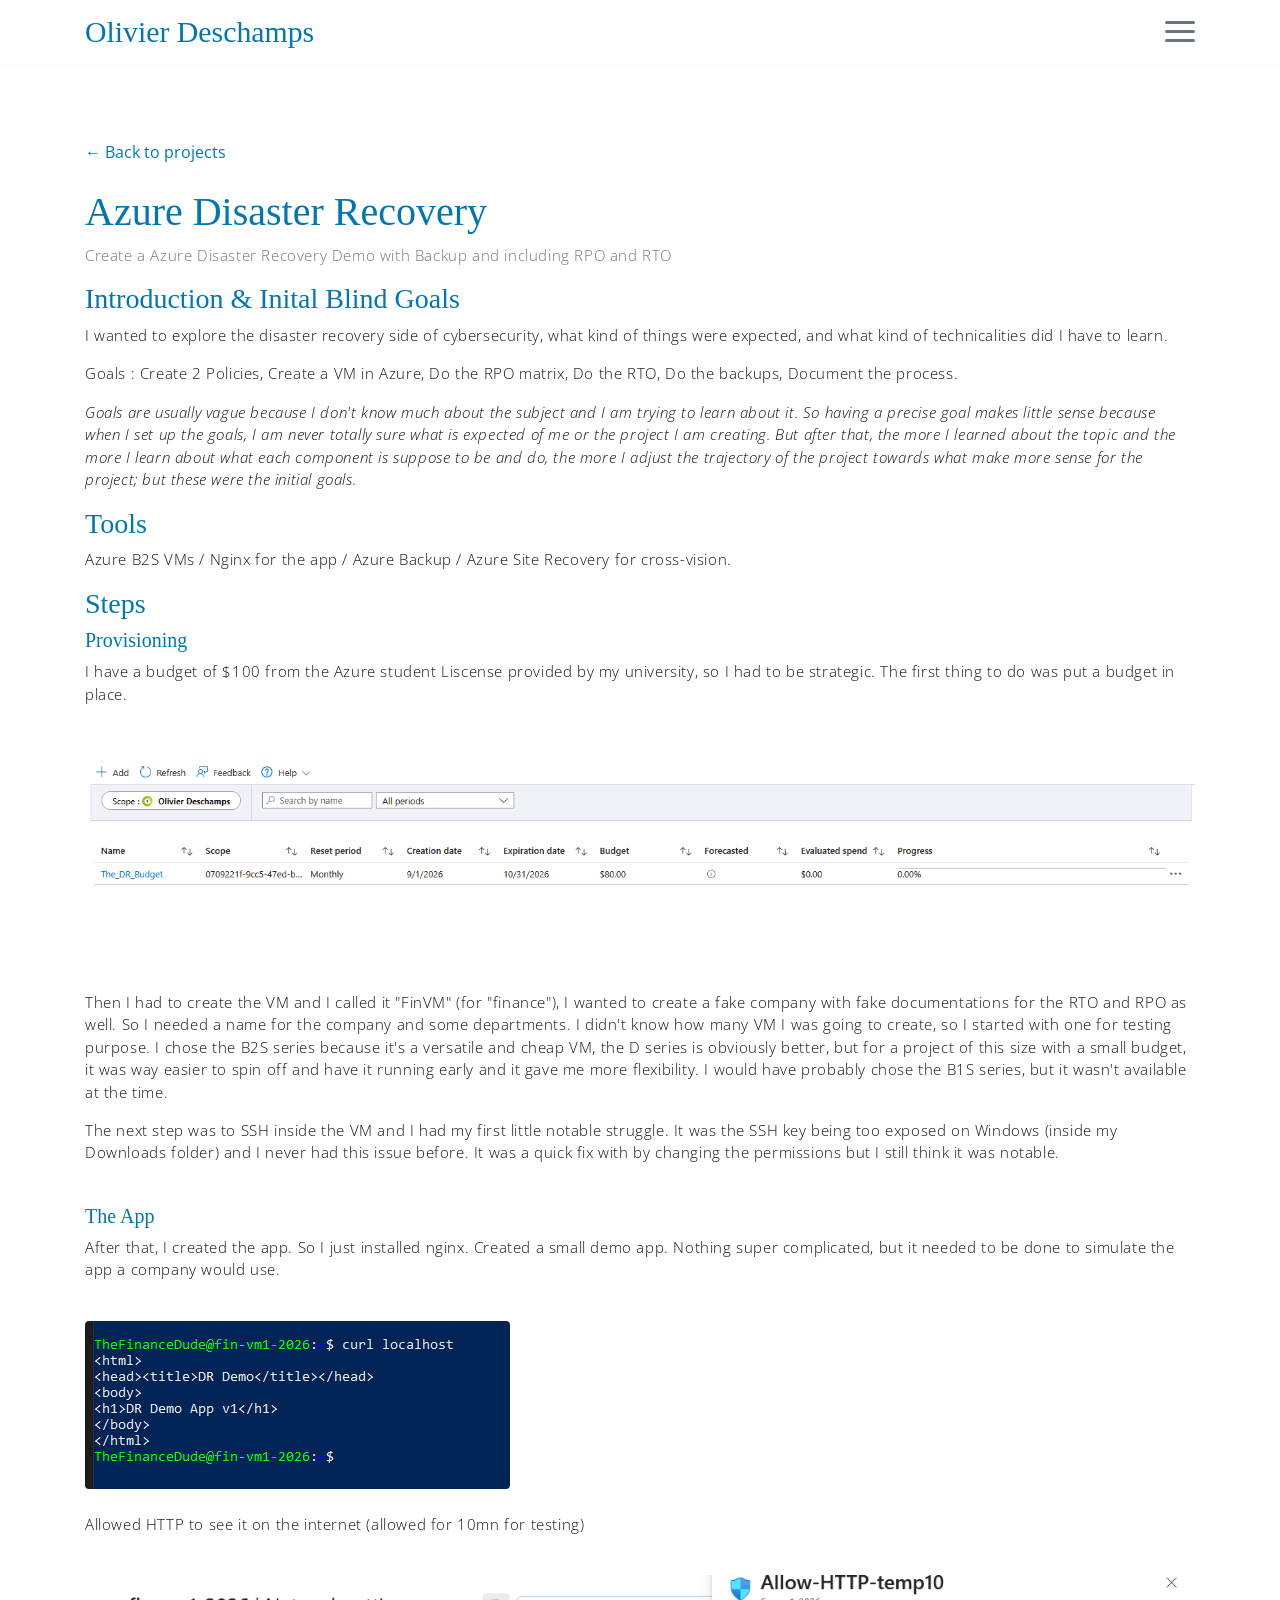
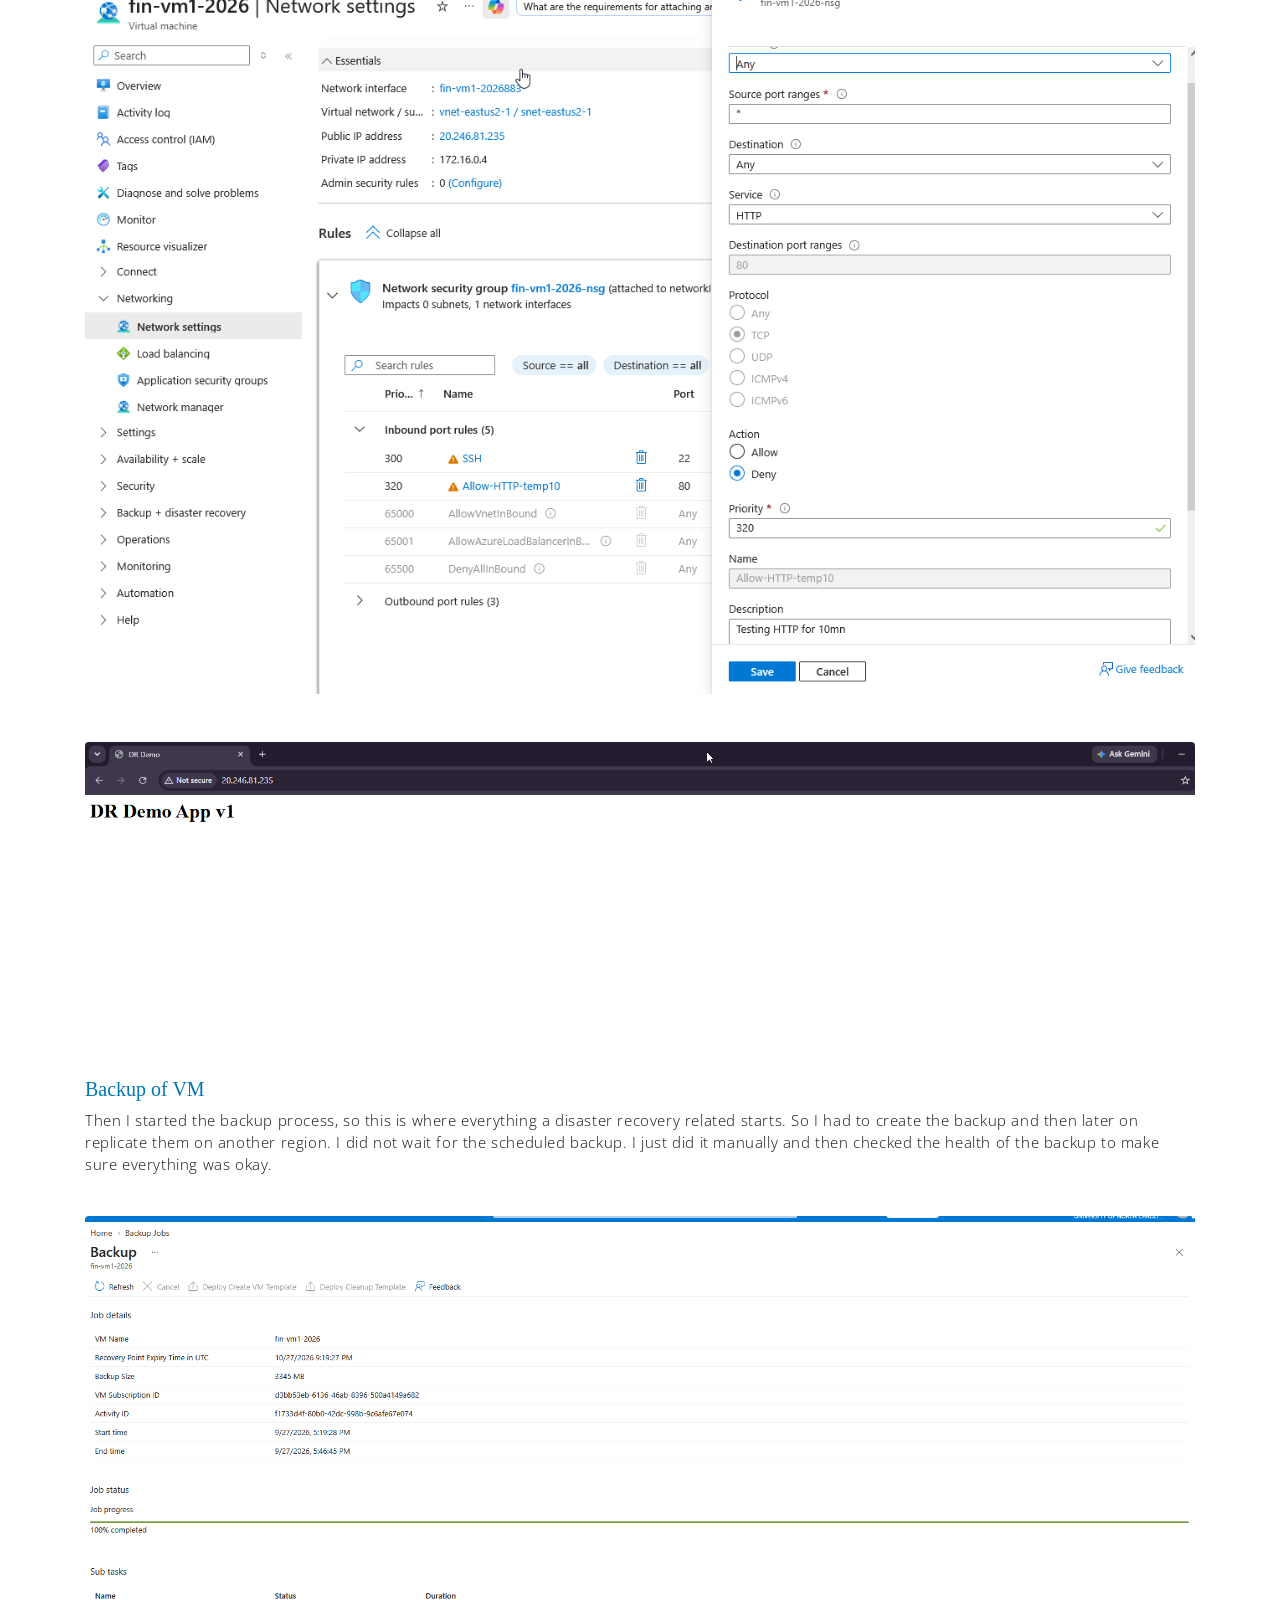
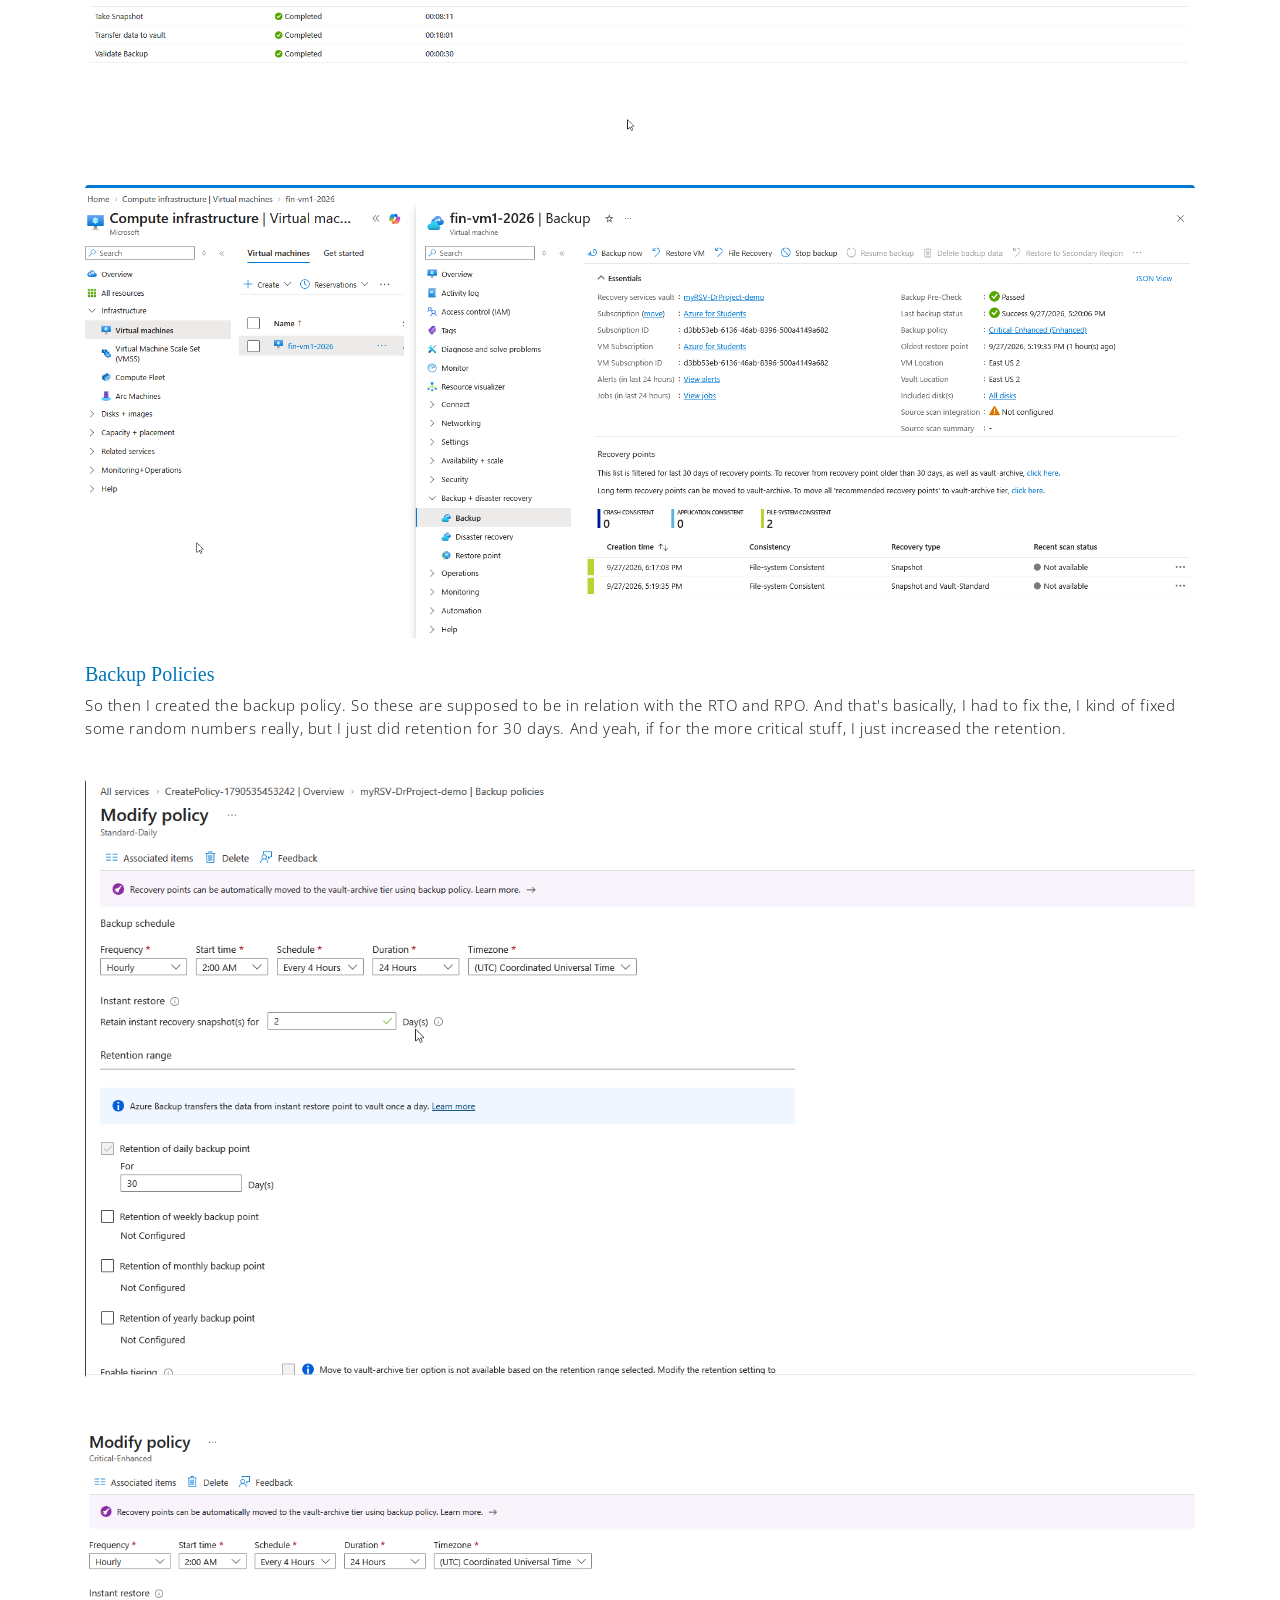
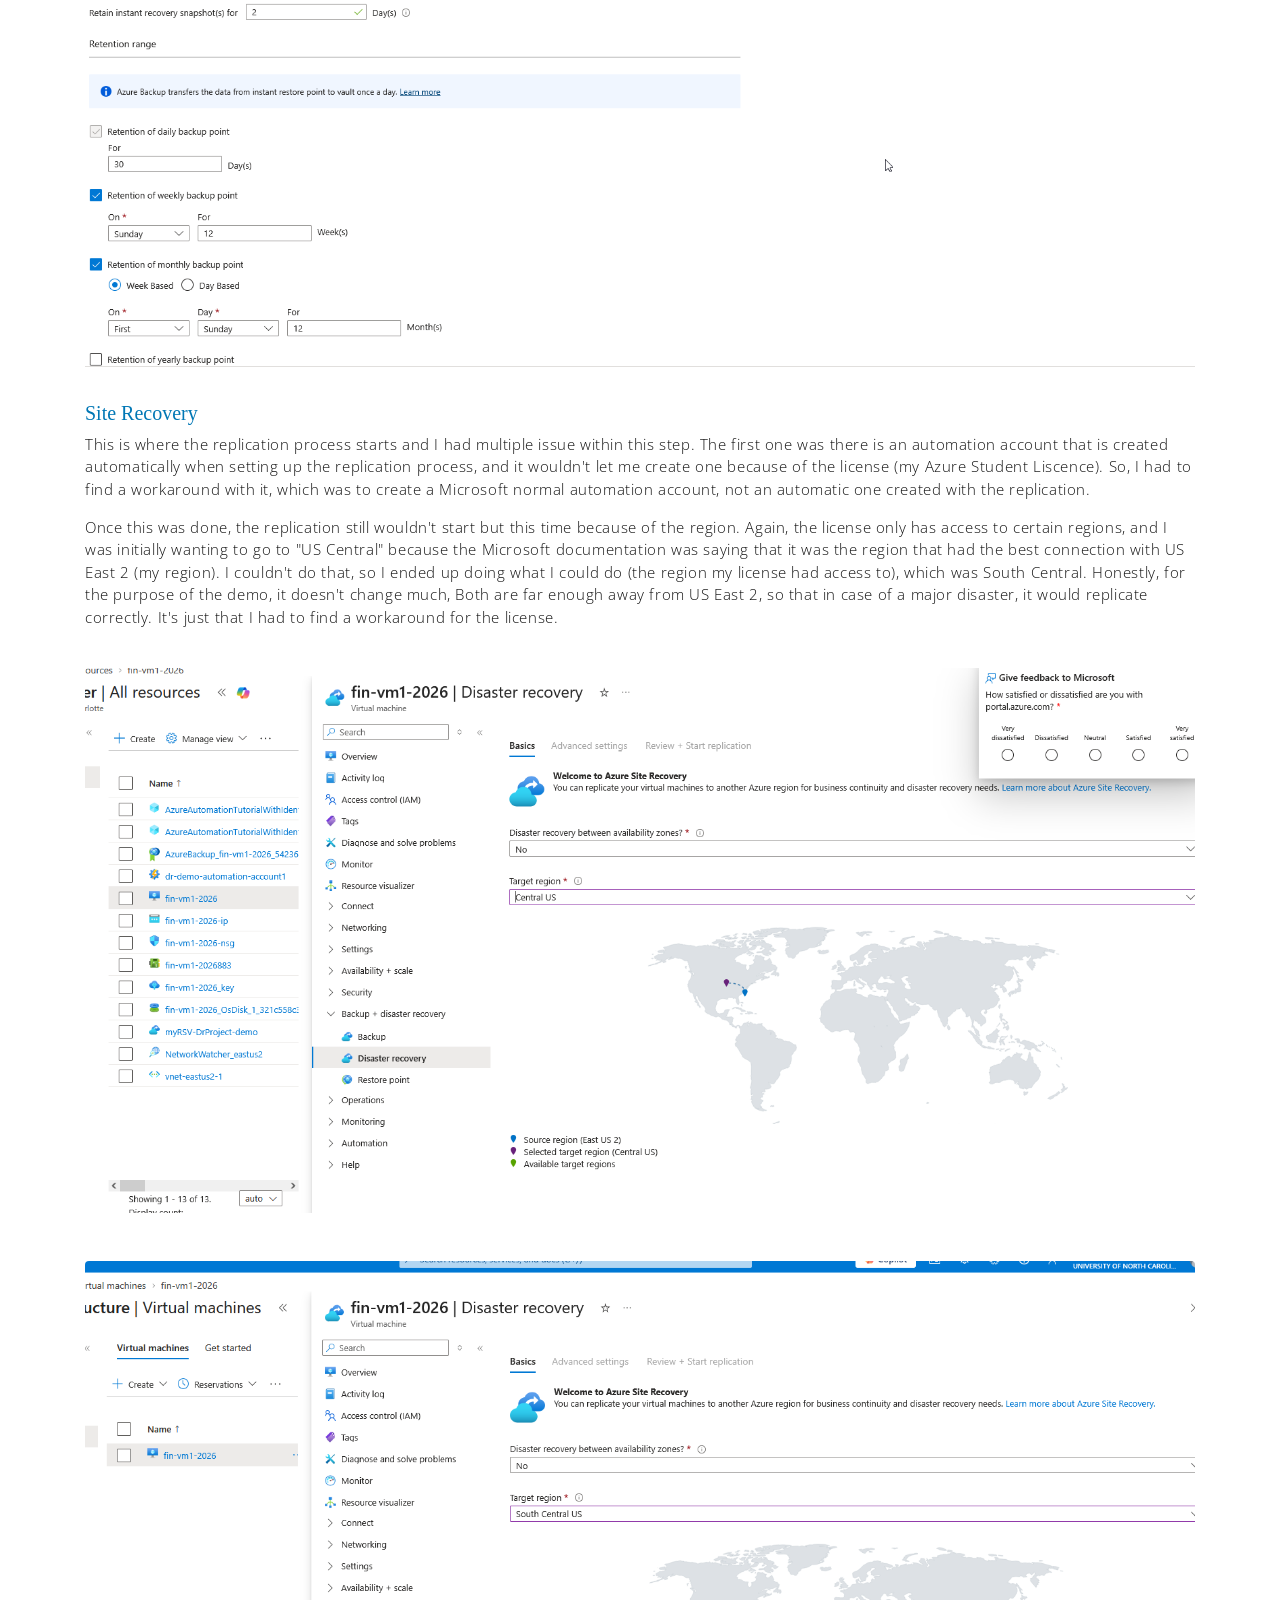
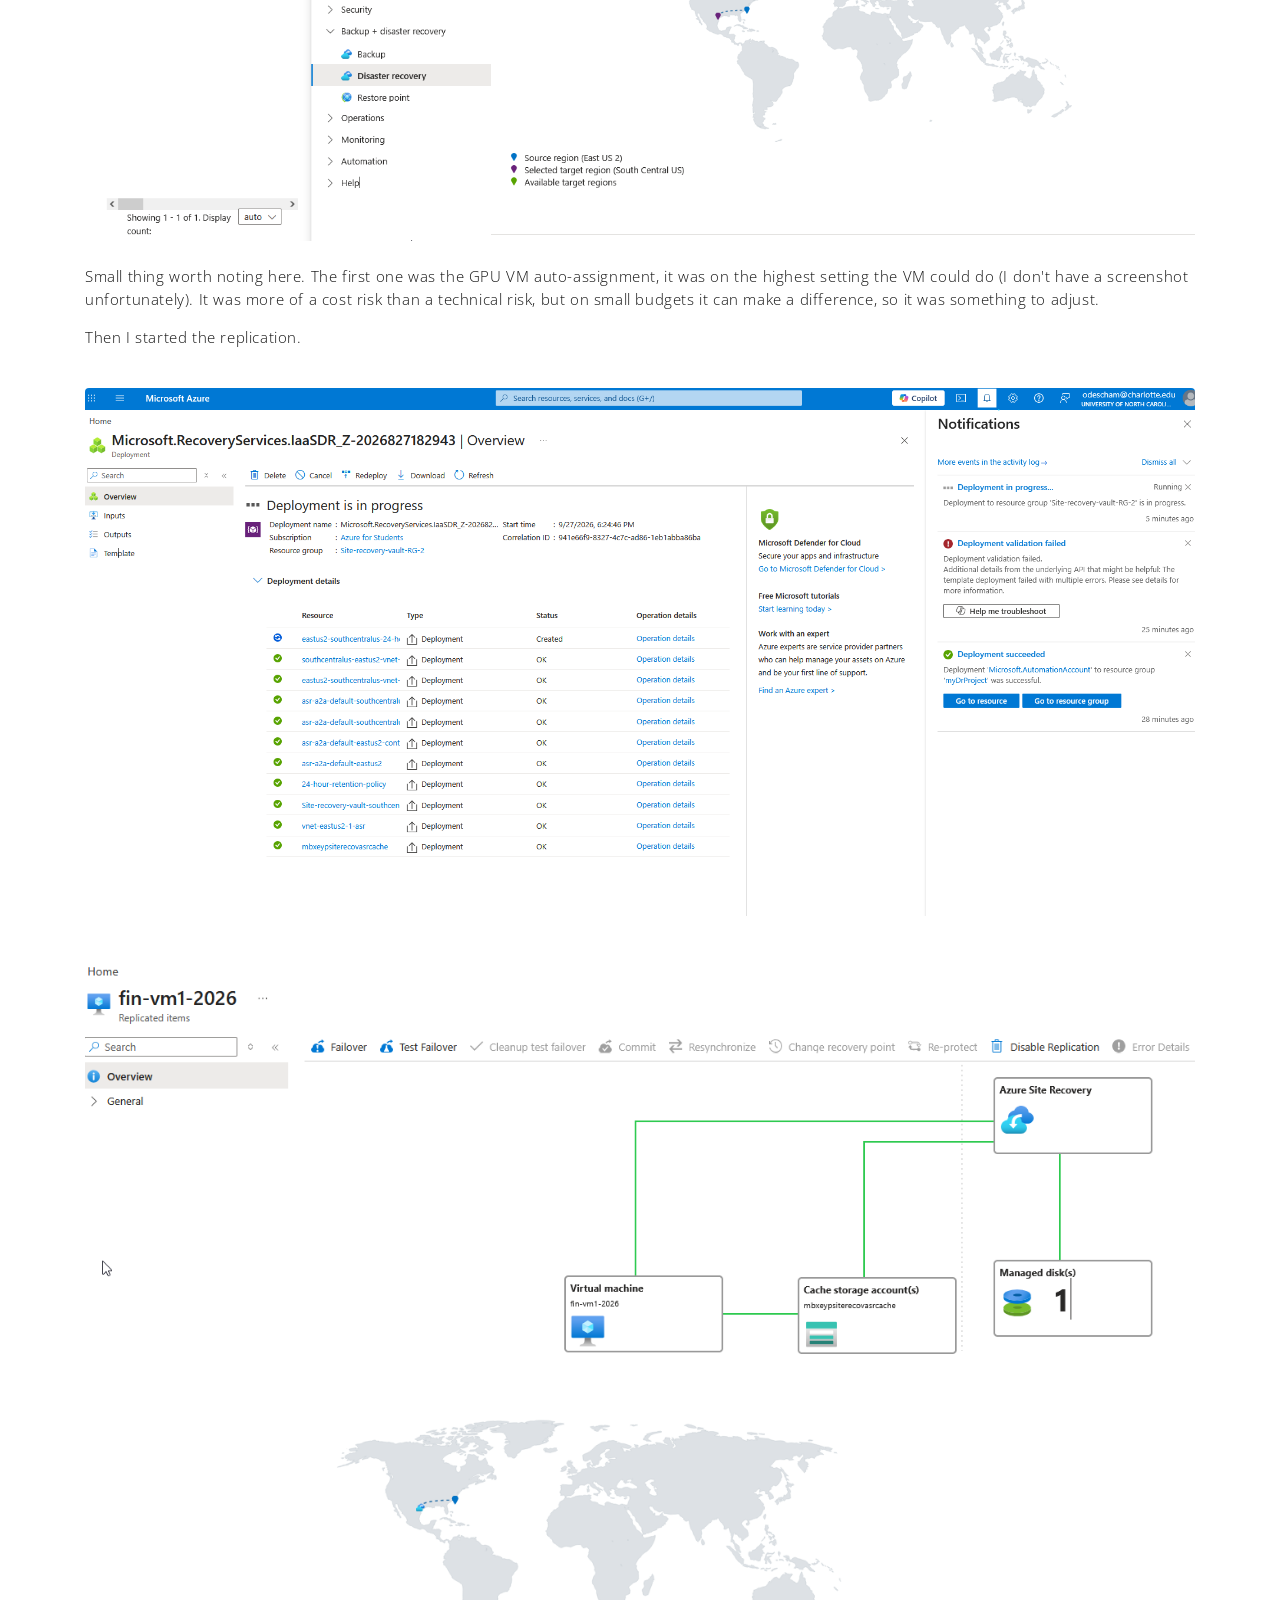
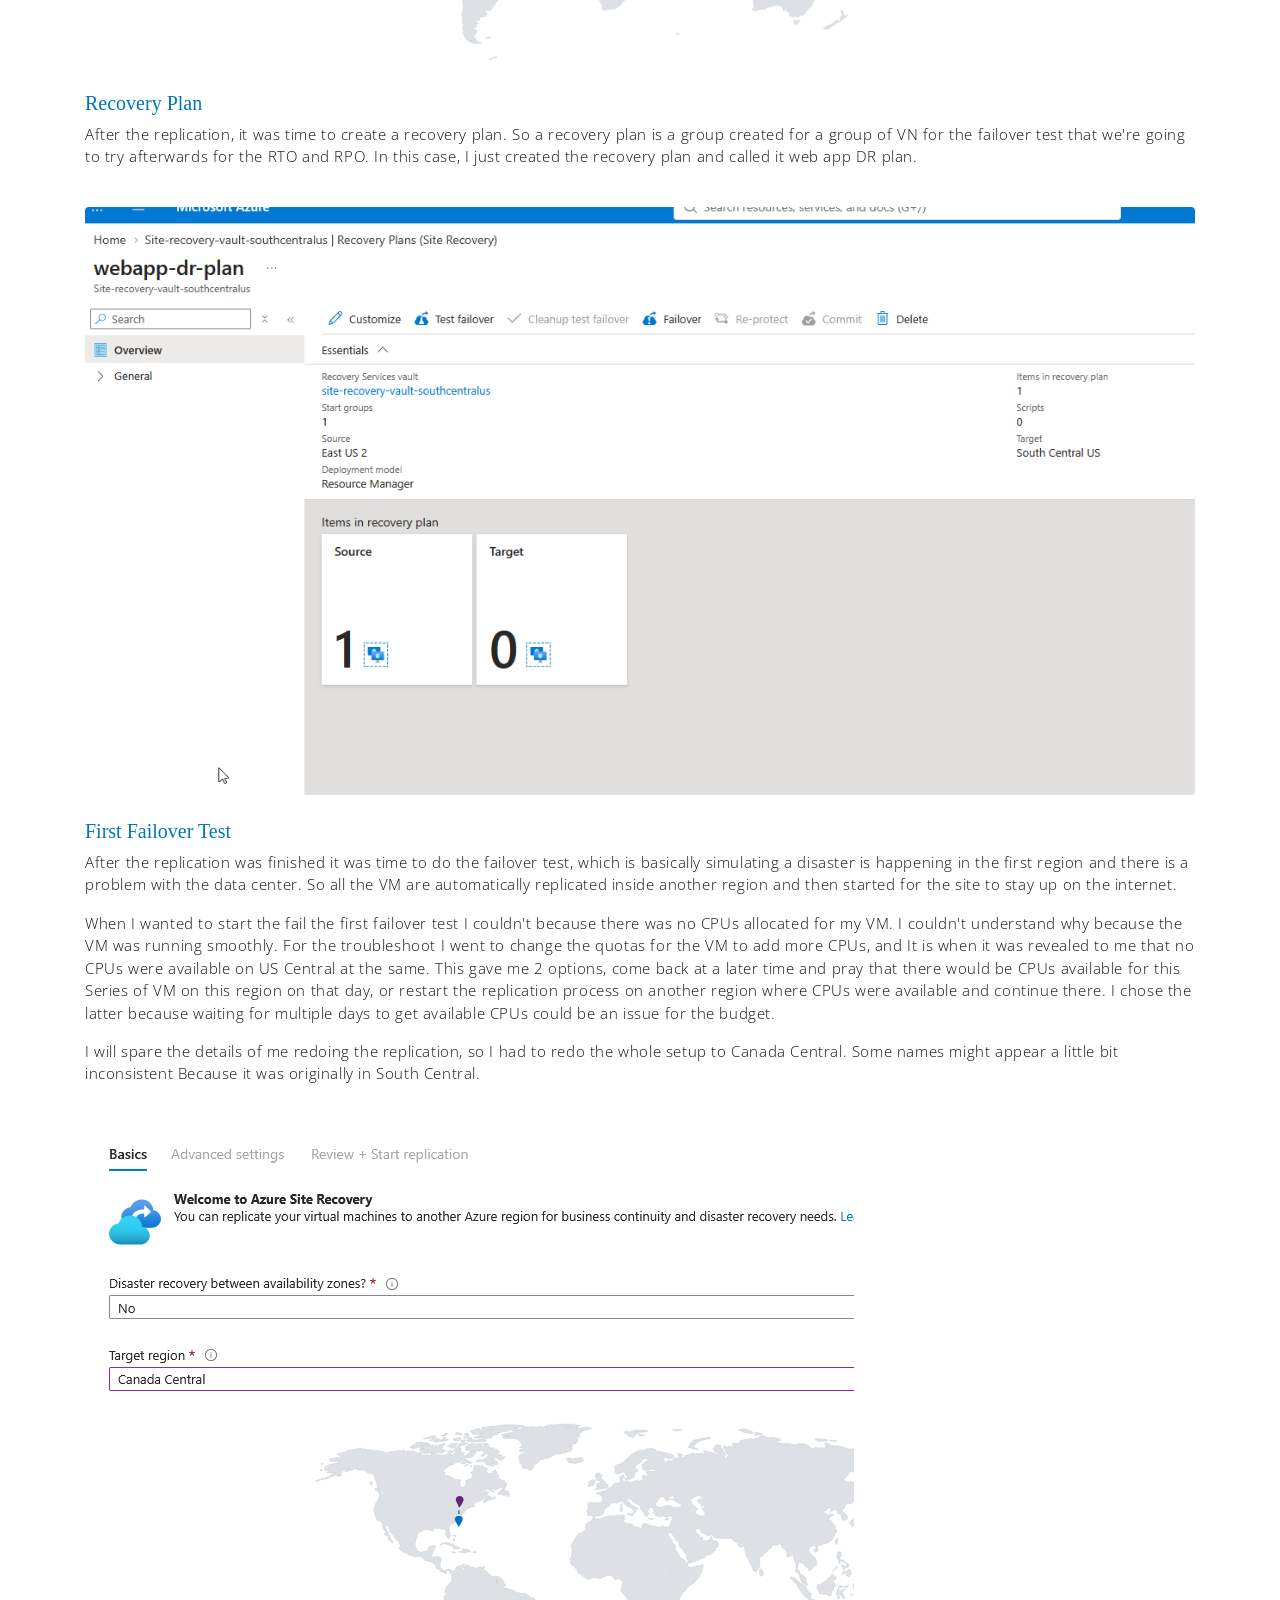
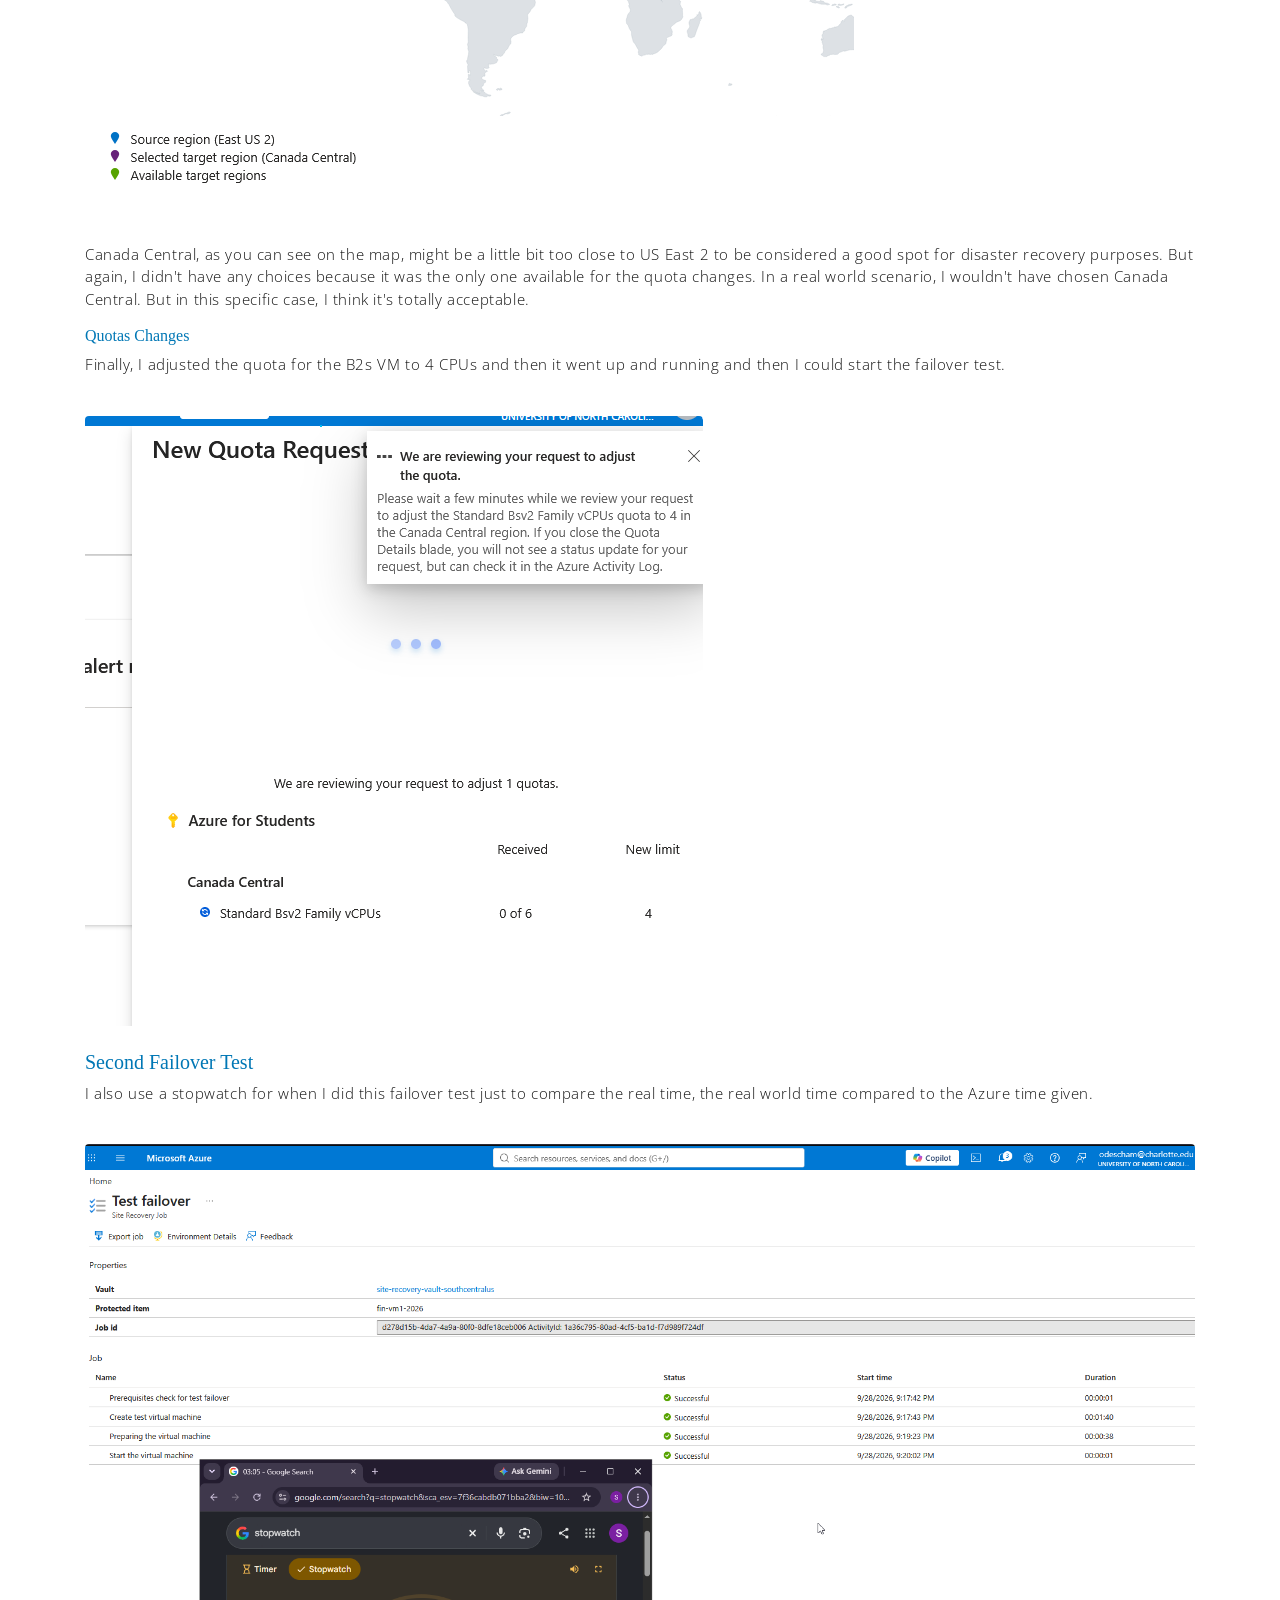
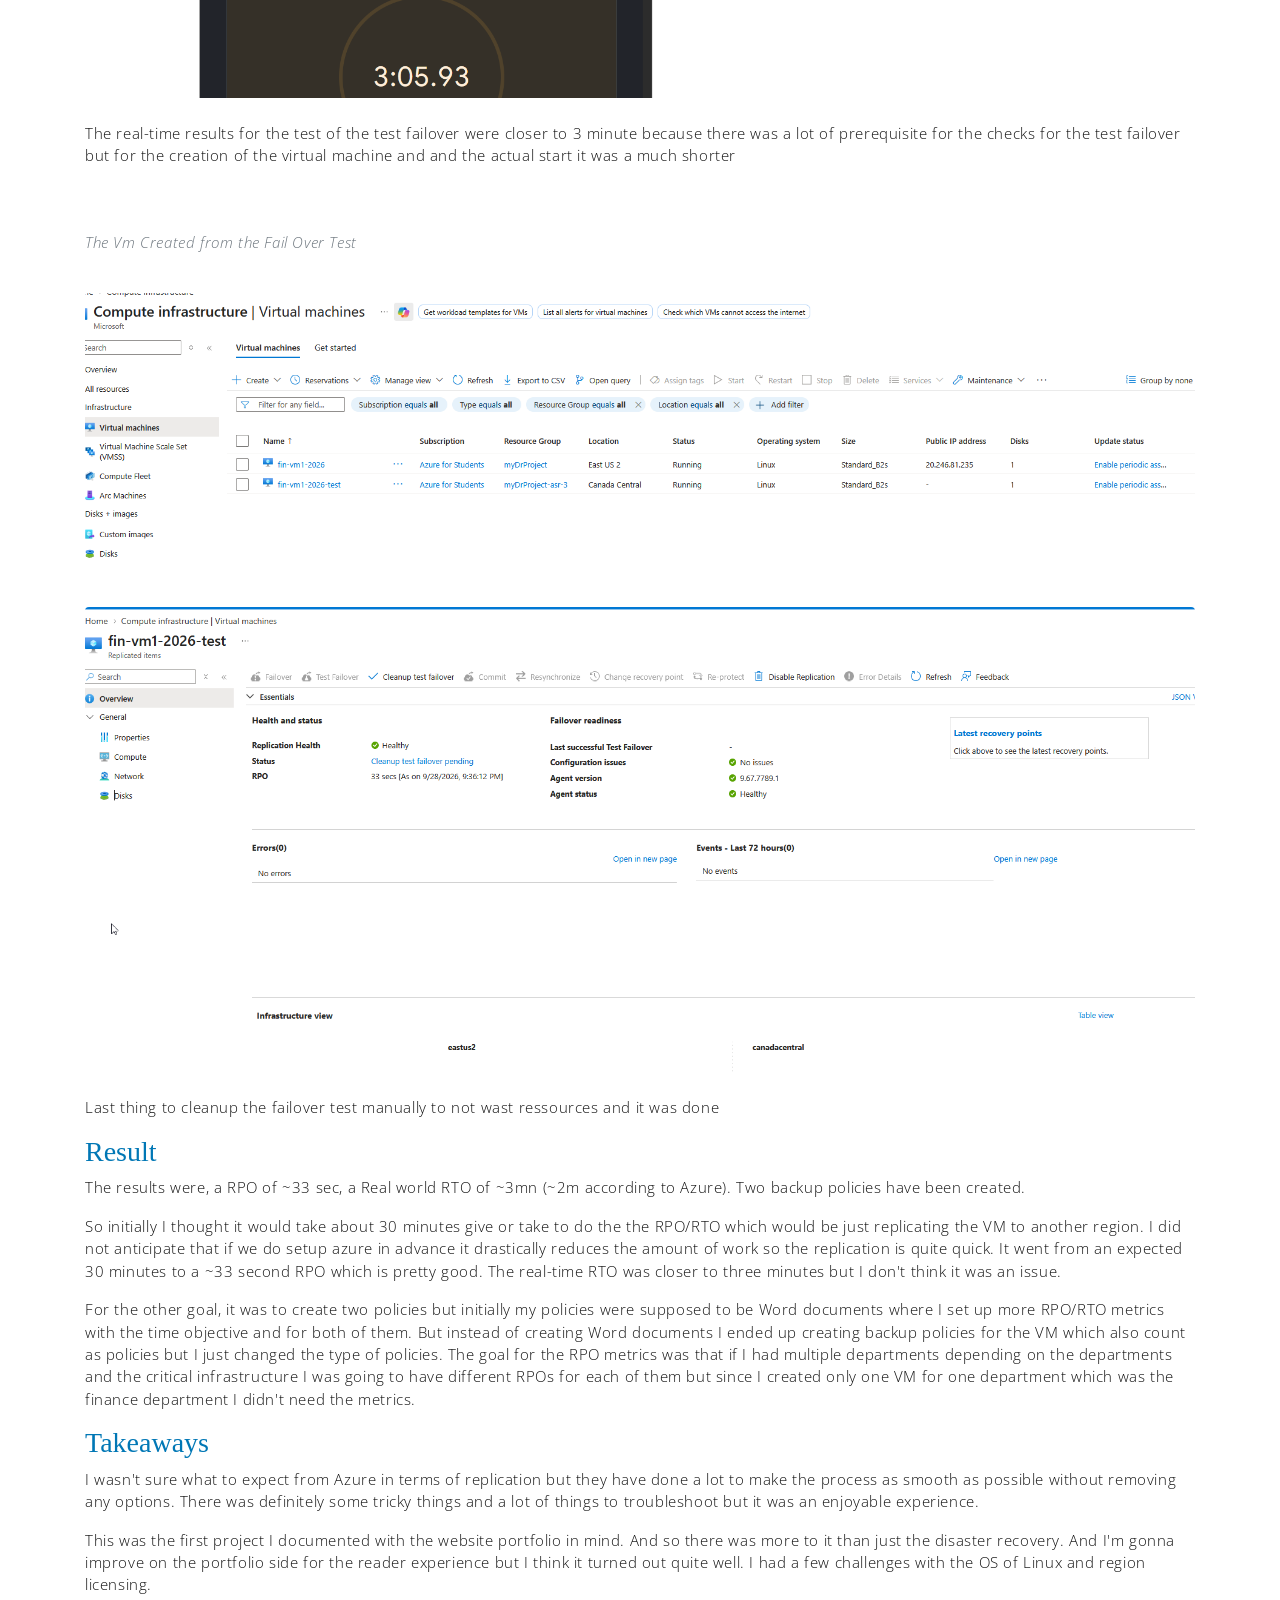
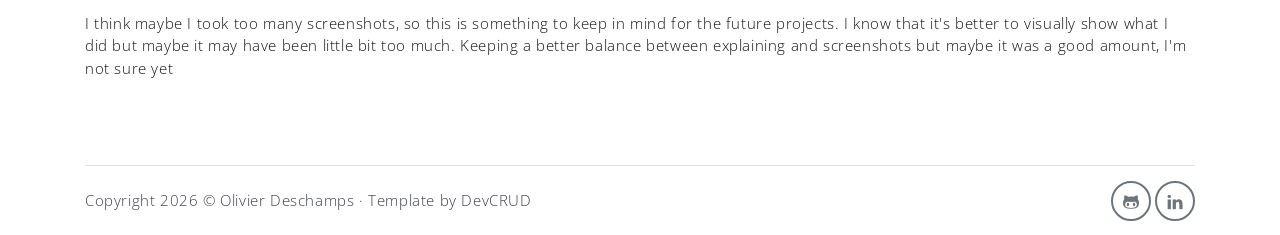
==== commit 5cd9f6c6: "Update on the Azure DR project report Massively improved on all sections. Still need better Recovery" ====
--- a/projects/Azure_Disaster_Recovery/index.html
+++ b/projects/Azure_Disaster_Recovery/index.html
@@ -39,15 +39,16 @@
             <p class="text-muted">Create a Azure Disaster Recovery Demo with Backup and including RPO and RTO</p>
 
 
-            <h3>Introduction</h3>
+            <h3>Introduction & Inital Blind Goals</h3>
             <p>I wanted to explore the disaster recovery side of cybersecurity, what kind of things were expected, and what kind of technicalities did I have to learn.</p>
 
-
-
-            <h3>Inital Blind Goals</h3>
-            <p>Explore Disaster Recovery in Azure</p>
-            <p>Do Policy A, Do Policy B, Create a VM in Azure, Do the RPO matrix, Do the RTO, Do the backups, Document the process</p>
-            <p><i>Goals are usually vague because I don't know much about the subject or I'm trying to learn about something. So having a precise goal makes little sense because when I set up the goals, this was what I was imagining, what was needed from me in this kind of project. And then after that, the more I learned about the topic and the more I realized that there is more to it and more stuff to add in, but these were the initial goals.</i></p>
+            <p>
+                Goals : Create 2 Policies, Create a VM in Azure, Do the RPO matrix, Do the RTO, Do the backups, Document the process.
+            </p>
+            <p><i>
+                Goals are usually vague because I don't know much about the subject and I am trying to learn about it. So having a precise goal makes little sense because when I set up the goals, I am never totally sure what is expected of me or the project I am creating.
+                But after that, the more I learned about the topic and the more I learn about what each component is suppose to be and do, the more I adjust the trajectory of the project towards what make more sense for the project; but these were the initial goals.
+            </i></p>
 
 
 
@@ -60,12 +61,17 @@
 
             <!-- Provisioning -->
             <h5>Provisioning</h5>
-            <p>I have a budget of $100 for the VM and all, so I had to be strategic. The first thing to do was put a budget in place.</p>
+            <p>I have a budget of $100 from the Azure student Liscense provided by my university, so I had to be strategic. The first thing to do was put a budget in place.</p>
             <img src="../Azure_Disaster_Recovery/assets/BudgetPic.png" class="img-fluid rounded my-4" alt="Project One screenshot">
-            <p>Then I had to create the VM and I called it FinVM from like finance, I wanted to create like a fake company with like fake documentation and stuff for the RTO and RPO as well. So I needed a name and some departments, so I was, I didn't know how many VM I was going to create, I ended up doing just one, but I think one, I ended up calling it the FinVN for finance. Then I SSH inside the VM. 
-            So I chose the B2S series because it's a versatile and cheap alternative, like the D series is obviously better, but for a project of this size with a small budget, it was way easier to spin off and have it running early and it gives me more flexibility. I would have probably chose the B1S series, but it wasn't available, so...</p>
-
-            <p alt="SSH Issues">So I had like one small issue that was a little bit notable is the SSH key too exposed on Windows that I never had this issue before. So this was interesting when trying to connect to the VM. It was a quick fix with by changing the permissions but I still think it was notable.</p>
+            
+            <p>
+                Then I had to create the VM and I called it "FinVM" (for "finance"), I wanted to create a fake company with fake documentations for the RTO and RPO as well. So I needed a name for the company and some departments. 
+                I didn't know how many VM I was going to create, so I started with one for testing purpose. I chose the B2S series because it's a versatile and cheap VM, the D series is obviously better, but for a project of this size with a small budget, it was way easier to spin off and have it running early and it gave me more flexibility. 
+                I would have probably chose the B1S series, but it wasn't available at the time. 
+            </p>
+
+            <p alt="SSH Issues">The next step was to SSH inside the VM and I had my first little notable struggle. It was the SSH key being too exposed on Windows (inside my Downloads folder) and I never had this issue before. It was a quick fix with by changing the permissions but I still think it was notable.</p>
+            <br>
 
             <!-- App Section -->
             <h5>The App</h5>
@@ -80,11 +86,15 @@
 
             <!-- Backup of the VM -->
             <h5>Backup of VM</h5>
-            <p>Then I started the backup process, so this is where everything a little bit more disaster recovery related starts. So I had to create the backup and then replicate them on another server, I mean on another region would be more precise.</p>
+            <p>
+                Then I started the backup process, so this is where everything a disaster recovery related starts. So I had to create the backup and then later on replicate them on another region.
+                I did not wait for the scheduled backup. I just did it manually and then checked the health of the backup to make sure everything was okay.
+            </p>
             <img src="../Azure_Disaster_Recovery/assets/BackupOfVM2.png" class="img-fluid rounded my-4" alt="Project One screenshot">
             <img src="../Azure_Disaster_Recovery/assets/BackupsOfVM1.png" class="img-fluid rounded my-4" alt="Project One screenshot">
 
 
+            <!-- CONTINUE FROM HERE -->            
             <!-- Backup Policies -->
             <h5>Backup Policies</h5>
 
@@ -96,67 +106,105 @@
             <!-- Sire Recovery Section -->
             <h5>Site Recovery</h5>
 
-            <p>So, I had multiple trouble when it came for the replication. So, the first one was there is an automatization account that is created automatically when it comes to replication, and it wouldn't let me create one because of the licensing. 
-            I have Azure student. So, I had to find a workaround with it, which was just create a Microsoft normal automatization account, not an automatic one created with the replication. Either way, once this was done, the replication still wouldn't go off because of the region. 
-            Again, the licensing only has access to certain regions, and I was initially wanting to go to Central because the Microsoft documentation was saying that the best between US East 2, the best replication you can do in terms of latency, I guess, would be with US Central, and I couldn't do that, so I ended up doing what I could do, which was South Central. 
-            Honestly, for the purpose of the demo, it doesn't change much. It's just that I had to find a workaround for every little problem, I guess.</p>
+            <p>
+                This is where the replication process starts and I had multiple issue within this step. The first one was there is an automation account that is created automatically when setting up the replication process, and it wouldn't let me create one because of the license (my Azure Student Liscence). 
+                So, I had to find a workaround with it, which was to create a Microsoft normal automation account, not an automatic one created with the replication. 
+            </p>
+
+            <p>
+                Once this was done, the replication still wouldn't start but this time because of the region. 
+                Again, the license only has access to certain regions, and I was initially wanting to go to "US Central" because the Microsoft documentation was saying that it was the region that had the best connection with US East 2 (my region). I couldn't do that, so I ended up doing what I could do (the region my license had access to), which was South Central. 
+                Honestly, for the purpose of the demo, it doesn't change much, Both are far enough away from US East 2, so that in case of a major disaster, it would replicate correctly. It's just that I had to find a workaround for the license.
+            </p>
 
             <img src="../Azure_Disaster_Recovery/assets/What I wanted to do.png" class="img-fluid rounded my-4" alt="Project One screenshot">
             <img src="../Azure_Disaster_Recovery/assets/ActualReplication.png" class="img-fluid rounded my-4" alt="Project One screenshot">
 
 
 
-            <p>Multiple things worth noting here. The first one was the GPU VM auto-assignment. It was more of a cost risk than a technical risk, but on small budgets it can make a difference, so it was something to adjust.</p>
+            <p>Small thing worth noting here. The first one was the GPU VM auto-assignment, it was on the highest setting the VM could do (I don't have a screenshot unfortunately). It was more of a cost risk than a technical risk, but on small budgets it can make a difference, so it was something to adjust.</p>
+            <p>
+                Then I started the replication. 
+            </p>
             <img src="../Azure_Disaster_Recovery/assets/RecoveryServicesIaaSDR_Z.png" class="img-fluid rounded my-4" alt="Project One screenshot">
 
             <img src="../Azure_Disaster_Recovery/assets/replicationSouthCentral.png" class="img-fluid rounded my-4" alt="Project One screenshot">
+
 
             <!-- Recovery Plan Part -->
             <h5>Recovery Plan</h5>
-            <p></p>
+            <p>After the replication, it was time to create a recovery plan. So a recovery plan is a group created for a group of VN for the failover test that we're going to try afterwards for the RTO and RPO. In this case, I just created the recovery plan and called it web app DR plan.</p>
             
             <img src="../Azure_Disaster_Recovery/assets/SiteRecoveryDR.png" class="img-fluid rounded my-4" alt="Project One screenshot">    
-
-
 
 
 
             <!-- Fail of the First Failover test because of Cpus Issues  -->            
             <h5>First Failover Test</h5>
+
+            <p>
+                After the replication was finished it was time to do the failover test, which is basically simulating a disaster is happening in the first region and there is a problem with the data center. So all the VM are automatically replicated inside another region and then started for the site to stay up on the internet.
+            </p>
+            <p>
+                When I wanted to start the fail the first failover test I couldn't because there was no CPUs allocated for my VM. I couldn't understand why because the VM was running smoothly.
+                For the troubleshoot I went to change the quotas for the VM to add more CPUs, and It is when it was revealed to me that no CPUs were available on US Central at the same. This gave me 2 options, come back at a later time and pray that there would be CPUs available for this Series of VM on this region on that day, or restart the replication process on another region where CPUs were available and continue there. I chose the latter because waiting for multiple days to get available CPUs could be an issue for the budget. 
+            </p>
+
+
+            <p>
+                I will spare the details of me redoing the replication, so I had to redo the whole setup to Canada Central. Some names might appear a little bit inconsistent Because it was originally in South Central.
+            </p>
             <img src="../Azure_Disaster_Recovery/assets/ChangeToCanadaCentral.png" class="img-fluid rounded my-4" alt="Project One screenshot">
-            <p>I will spare the detail of me redoing everything, but the failover test couldn't be done without it, so I had to redo the whole setup to Canada Central So, some names might appear a little bit inconsistent Because it was originally in South Central</p>
-    
-
-
-            
-
-
-            <h6>Quotas</h6>
+
+            <p>Canada Central, as you can see on the map, might be a little bit too close to US East 2 to be considered a good spot for disaster recovery purposes. But again, I didn't have any choices because it was the only one available for the quota changes. In a real world scenario, I wouldn't have chosen Canada Central. But in this specific case, I think it's totally acceptable.</p>
+
+
+            <h6>Quotas Changes</h6>
+
+            <p>Finally, I adjusted the quota for the B2s VM to 4 CPUs and then it went up and running and then I could start the failover test.</p>
             <img src="../Azure_Disaster_Recovery/assets/AdjustingtheQuotas.png" class="img-fluid rounded my-4" alt="Project One screenshot">
-            <p>So after I had this issue and I had to re-put the whole replication in Canada Central, I adjusted the quota for the B2 VM to 4 CPUs and then it went up and running and then I could start the failover test.</p>
+            
 
 
             <!-- Second Fail Over Test -->
             <h5>Second Failover Test</h5>
 
+            <p>I also use a stopwatch for when I did this failover test just to compare the real time, the real world time compared to the Azure time given.</p>
             <img src="../Azure_Disaster_Recovery/assets/FailOverTestFinal.png" class="img-fluid rounded my-4" alt="Project One screenshot">
-            <p>so the real-time results for the test of the test failover were closer to 3 minute because there was a lot of prerequisite for the checks for the test failover but for the creation of the virtual machine and and the actual start it was a much shorter</p>
-
-            <i>The Vm Created from the Fail Over Test</i>
+            <p>The real-time results for the test of the test failover were closer to 3 minute because there was a lot of prerequisite for the checks for the test failover but for the creation of the virtual machine and and the actual start it was a much shorter</p>
+            <br>
+            <br>
+
+
+            <p class="text-muted"><i>The Vm Created from the Fail Over Test</i></p>
             <img src="../Azure_Disaster_Recovery/assets/FailOverTest2.png" class="img-fluid rounded my-4" alt="Project One screenshot">
             <img src="../Azure_Disaster_Recovery/assets/FailOverTest3.png" class="img-fluid rounded my-4" alt="Project One screenshot">
 
+
+            <p>Last thing to cleanup the failover test manually to not wast ressources and it was done</p>
+
             <h3>Result</h3>
-            <p>Explain what came out of it, with links to the code or demo if you have them.</p>
-
-
+            <p>
+                The results were, a RPO of ~33 sec, a Real world RTO of ~3mn (~2m according to Azure). Two backup policies have been created.
+            </p>
+
+            <p>
+                So initially I thought it would take about 30 minutes give or take to do the the RPO/RTO which would be just replicating the VM to another region. 
+                I did not anticipate that if we do setup azure in advance it drastically reduces the amount of work so the replication is quite quick. 
+                It went from an expected 30 minutes to a ~33 second RPO which is pretty good. The real-time RTO was closer to three minutes but I don't think it was an issue. 
+            </p>
+
+            <p>
+                For the other goal, it was to create two policies but initially my policies were supposed to be Word documents where I set up more RPO/RTO metrics with the time objective and for both of them. 
+                But instead of creating Word documents I ended up creating backup policies for the VM which also count as policies but I just changed the type of policies. 
+                The goal for the RPO metrics was that if I had multiple departments depending on the departments and the critical infrastructure I was going to have different RPOs for each of them but since I created only one VM for one department which was the finance department I didn't need the metrics.
+            </p>
 
 
             <h3>Takeaways</h3>
-            <p>This was the first project I documented for my portfolio, I mean, with the portfolio in mind. And so there was more to it than just the disaster recovery. And I'm sure I'm gonna improve on the portfolio side. So I think it turned out quite decently. I had a few challenges with the OS of Linux and region licensing. </p>
-            <p>I think maybe I took too many screenshots so this is something to keep in mind for the future projects I know that it's better for visually showing what I did but maybe it was a little bit too much I'm not sure maybe keeping a better balance between explaining and screenshots but maybe there is... maybe it's a good amount, I'm not sure yet</p>
-            
-            <p>also having to set up the website correctly was also a challenge and having to work on the technicals I think as a first project it was pretty good I mean as a first project had to put on the website it was pretty good I will definitely continue to do so</p>
+            <p>I wasn't sure what to expect from Azure in terms of replication but they have done a lot to make the process as smooth as possible without removing any options. There was definitely some tricky things and a lot of things to troubleshoot but it was an enjoyable experience.</p>
+            <p>This was the first project I documented with the website portfolio in mind. And so there was more to it than just the disaster recovery. And I'm gonna improve on the portfolio side for the reader experience but I think it turned out quite well. I had a few challenges with the OS of Linux and region licensing. </p>
+            <p>I think maybe I took too many screenshots, so this is something to keep in mind for the future projects. I know that it's better to visually show what I did but maybe it may have been little bit too much. Keeping a better balance between explaining and screenshots but maybe it was a good amount, I'm not sure yet</p>
 
         </div>
     </section>
@@ -165,12 +213,12 @@
     <div class="container">
         <footer class="footer">
             <p class="mb-0">Copyright
-                <script>document.write(new Date().getFullYear())</script> &copy; YOUR NAME
+                <script>document.write(new Date().getFullYear())</script> &copy; Olivier Deschamps
                 &middot; Template by <a href="http://www.devcrud.com">DevCRUD</a>
             </p>
             <div class="social-links text-right m-auto ml-sm-auto">
-                <a href="https://github.com/YOUR-USERNAME" class="link"><i class="ti-github"></i></a>
-                <a href="https://www.linkedin.com/in/YOUR-PROFILE" class="link"><i class="ti-linkedin"></i></a>
+                <a href="https://github.com/OliDeschamps" class="link"><i class="ti-github"></i></a>
+                <a href="https://www.linkedin.com/in/olivier-deschamps/" class="link"><i class="ti-linkedin"></i></a>
             </div>
         </footer>
     </div>
